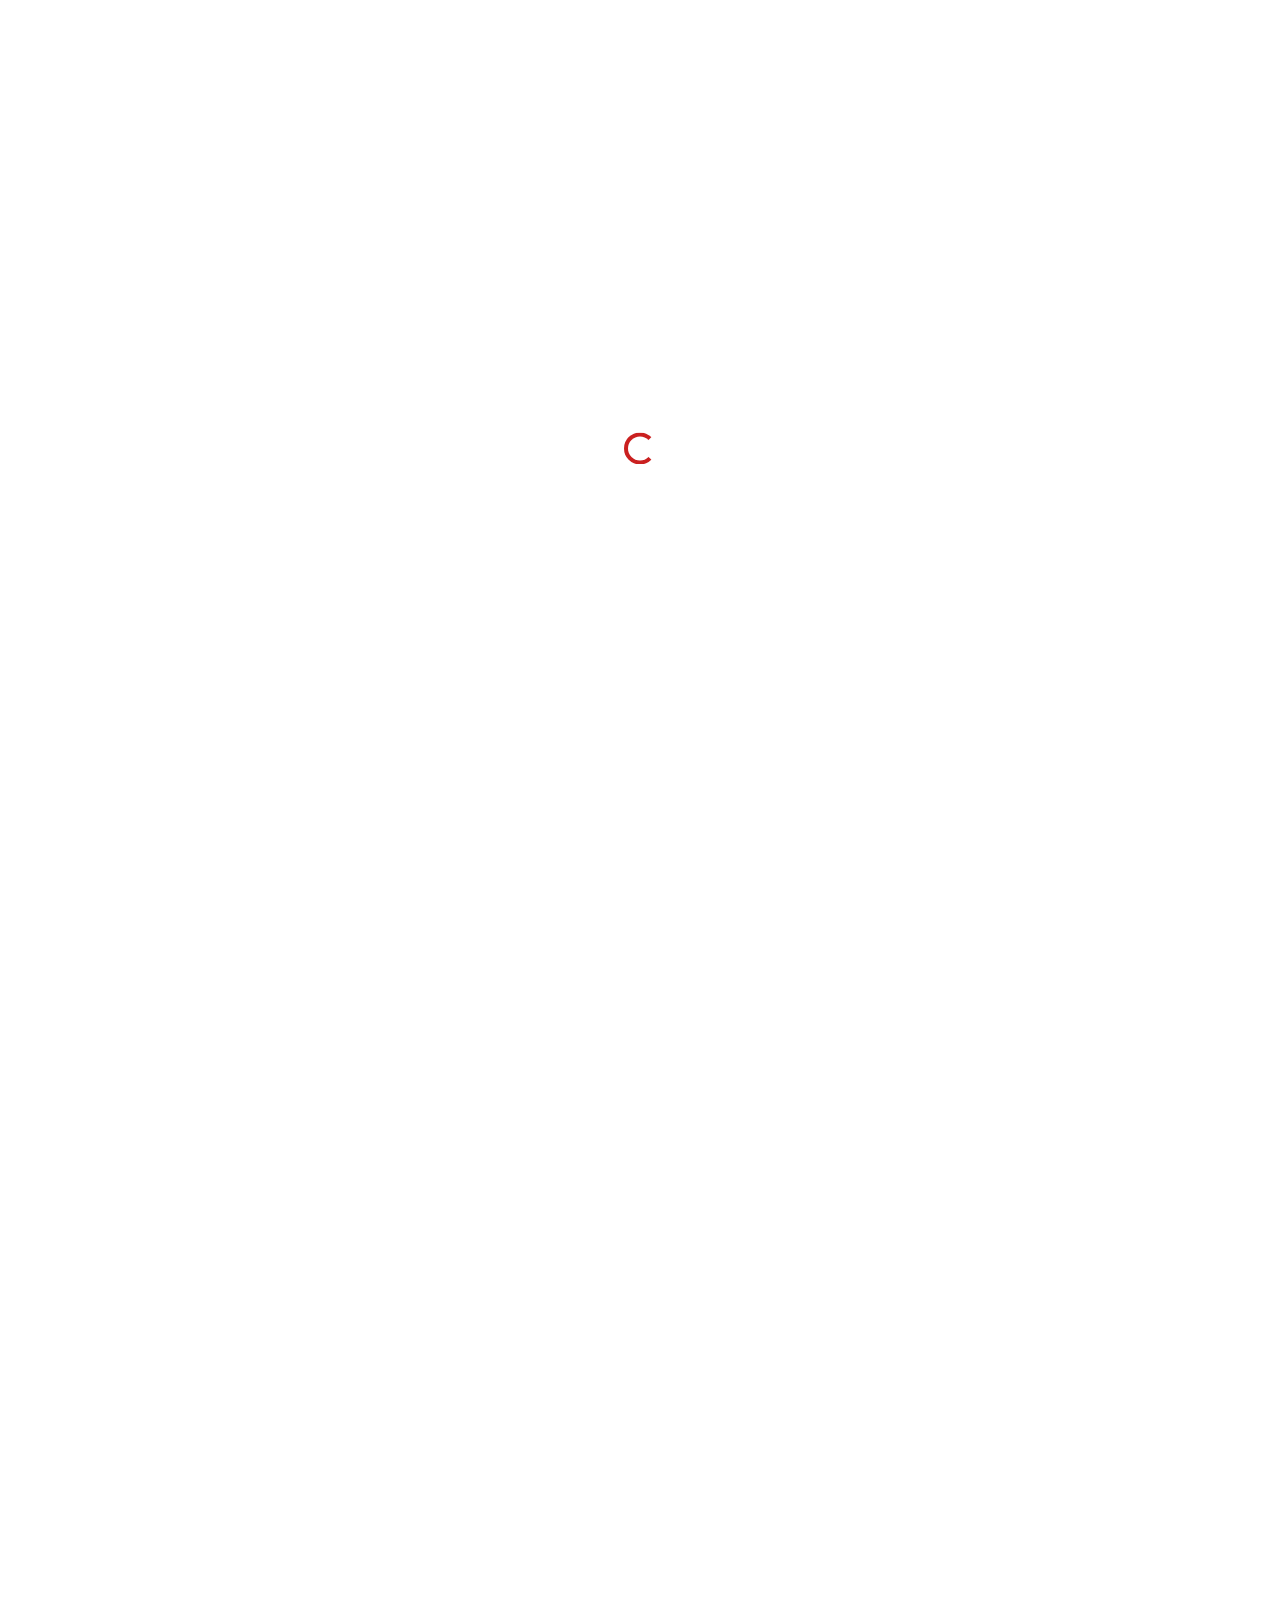
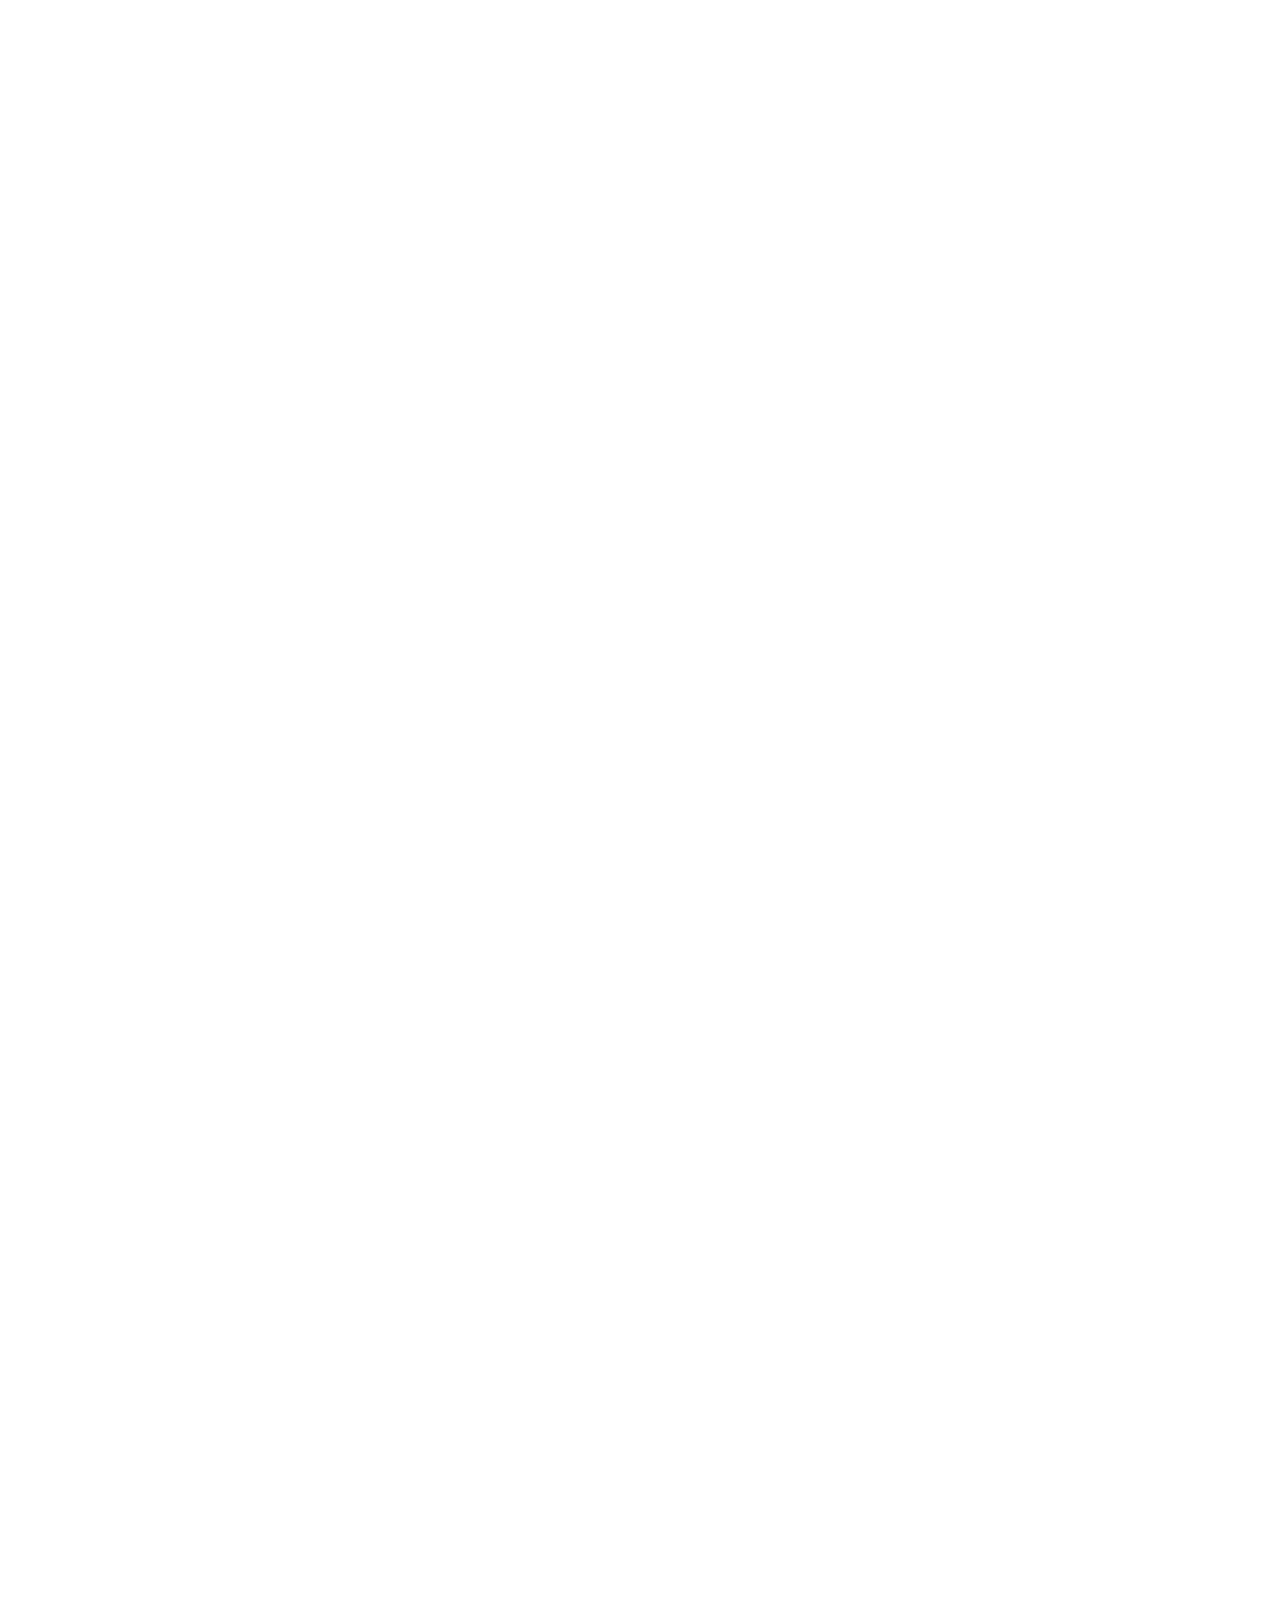
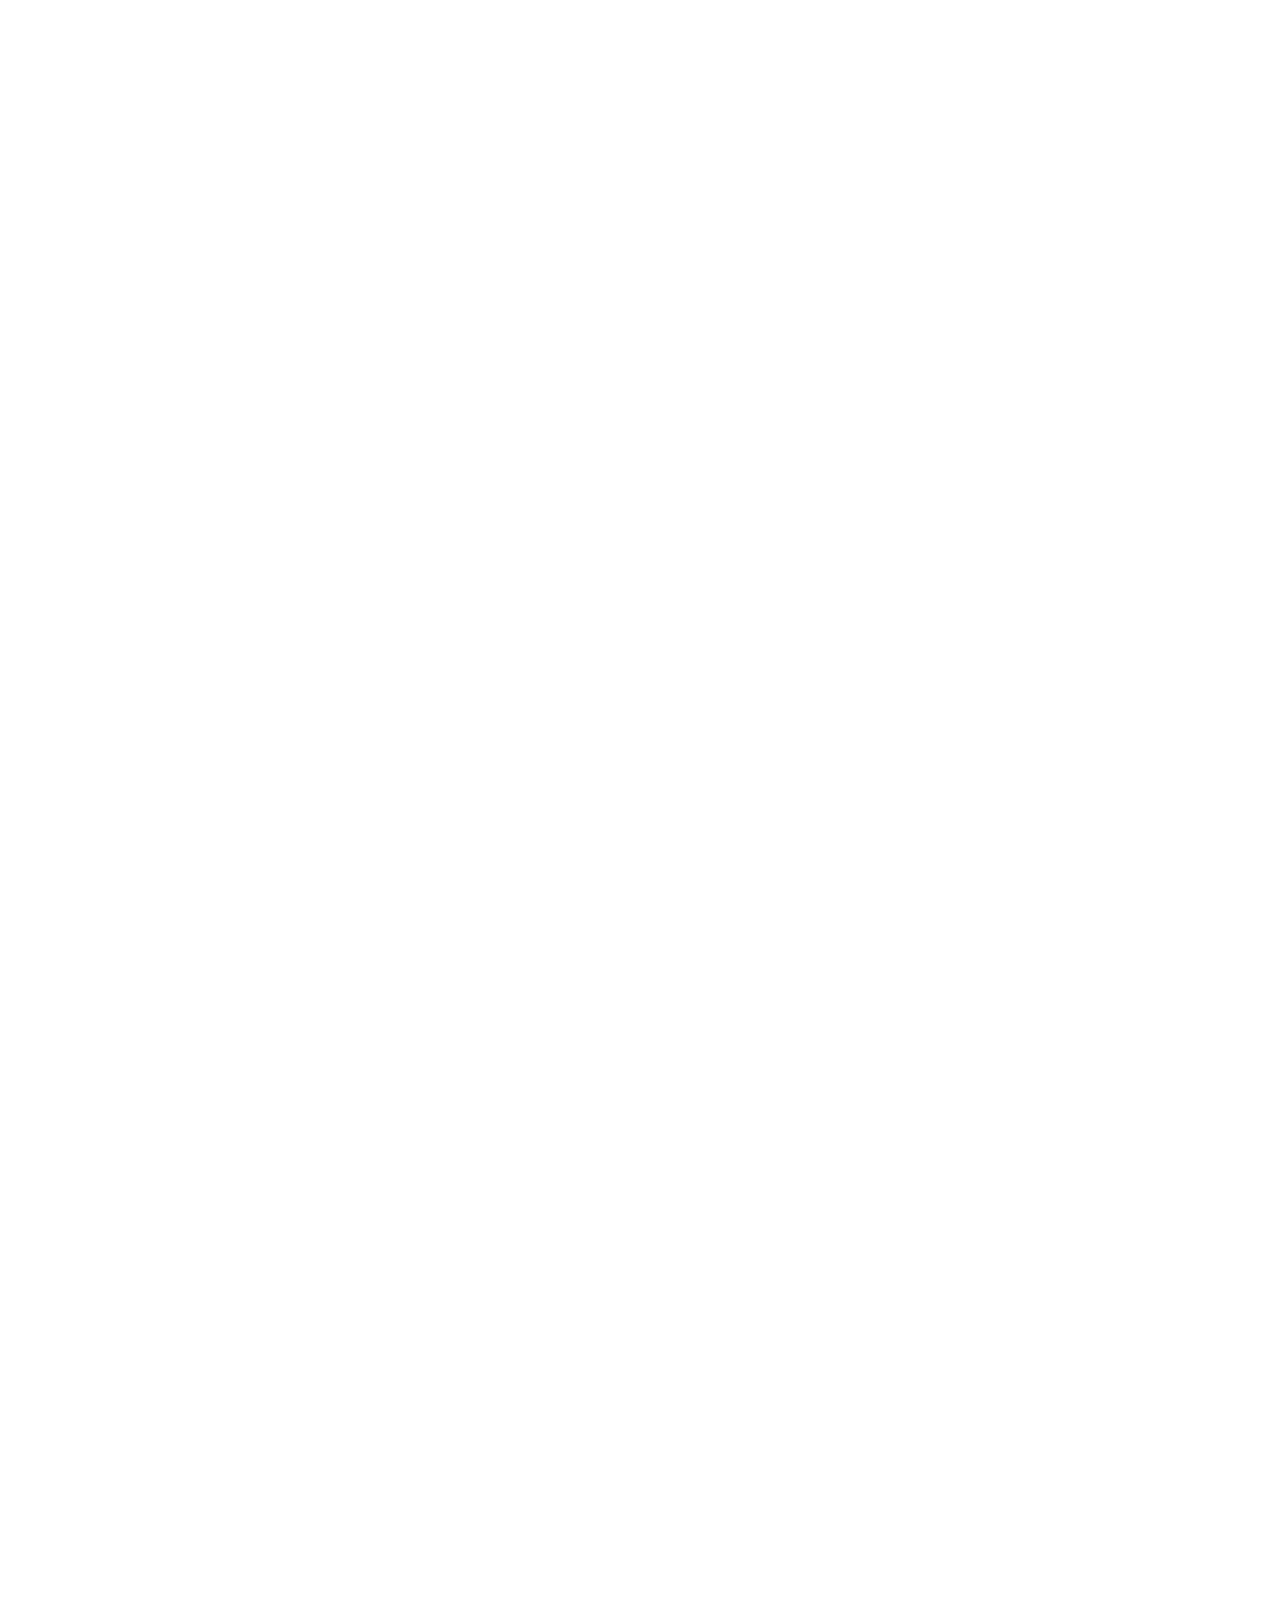
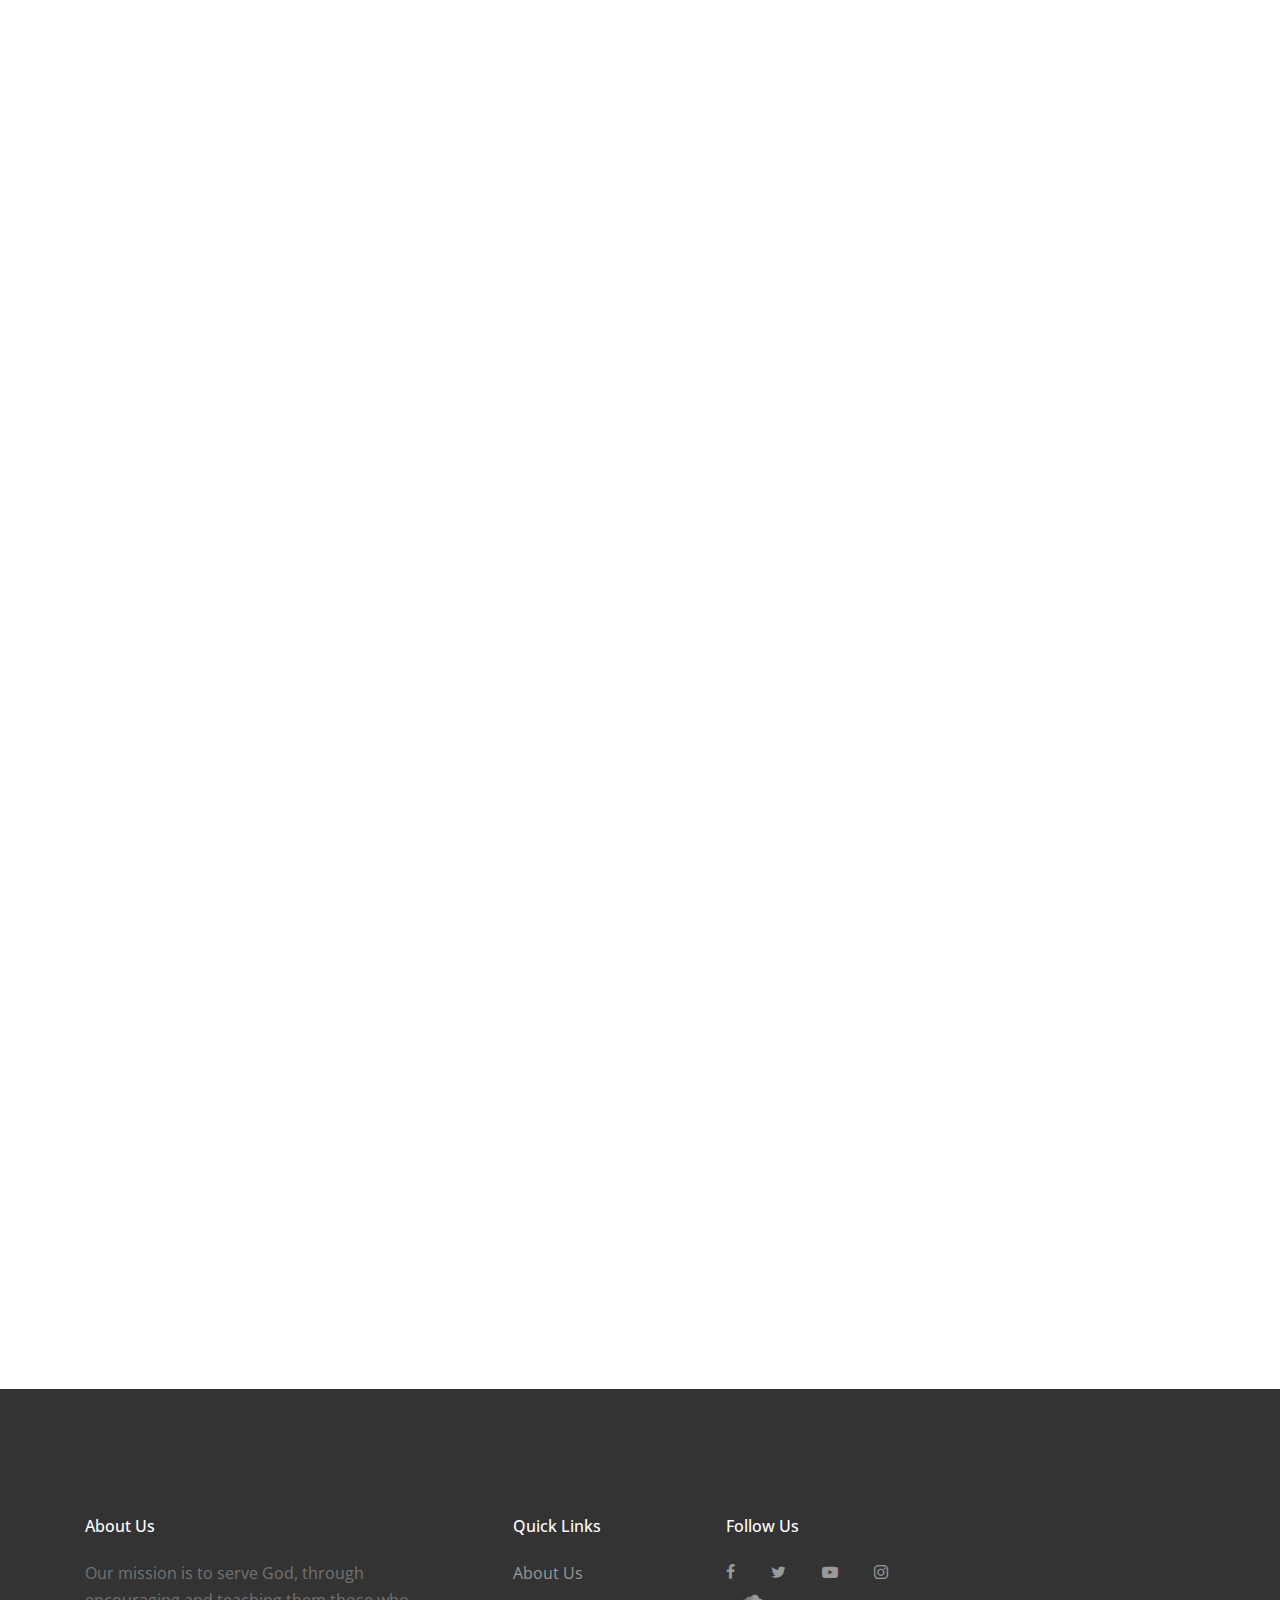
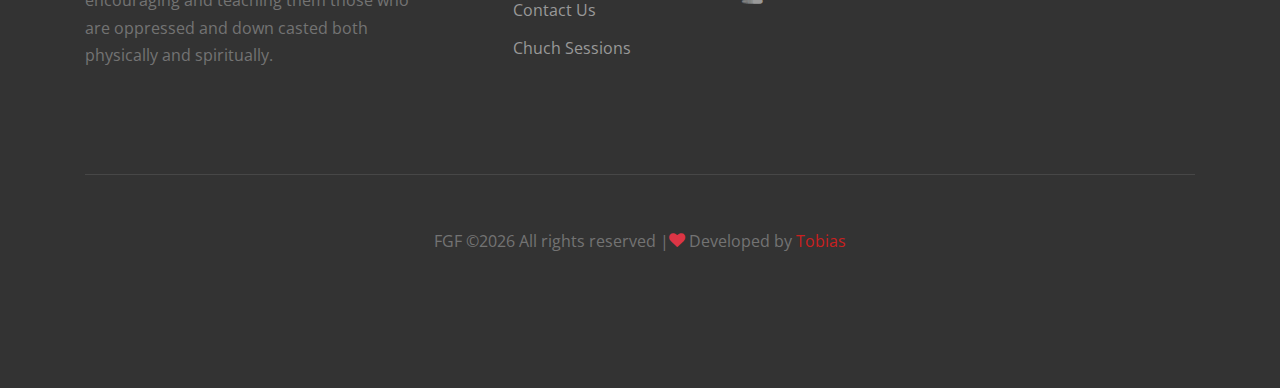
==== index.html @ 848f2c40 "Vow Background Image edit" ====
<!-- Tobias: Don't Touch My Code  -->
<!-- Tobias: Don't Touch My Code  -->

<!-- Tobias: Don't Touch My Code  -->

<!-- Tobias: Don't Touch My Code  -->

<!-- Tobias: Don't Touch My Code  -->

<!-- Tobias: Don't Touch My Code  -->

<!-- Tobias: Don't Touch My Code  -->

<!-- Tobias: Don't Touch My Code  -->

<!-- Tobias: Don't Touch My Code  -->

<!-- Tobias: Don't Touch My Code  -->

<!-- Tobias: Don't Touch My Code  -->

<!-- Tobias: Don't Touch My Code  -->

<!-- Tobias: Don't Touch My Code  -->

<!-- Tobias: Don't Touch My Code  -->

<!-- Tobias: Don't Touch My Code  -->

<!-- Tobias: Don't Touch My Code  -->

<!-- Tobias: Don't Touch My Code  -->

<!-- Tobias: Don't Touch My Code  -->

<!-- Tobias: Don't Touch My Code  -->

<!-- Tobias: Don't Touch My Code  -->

<!-- Tobias: Don't Touch My Code  -->

<!-- Tobias: Don't Touch My Code  -->

<!-- Tobias: Don't Touch My Code  -->





<!doctype html>
<html lang="en">

<head>
  <title>FGF|| We are an inclusive church committed to Christ and His word. We are dedicated to
    Restoring the ancient Landmarks, Lifting up a standard and raising kingdom builders. Our church is not
    just a house of worship. At its core are the members and believers that come together to practice God's
    word, celebrate His love and extend His gifts to all.
  </title>

  <meta charset="utf-8">
  <meta name="viewport" content="width=device-width, initial-scale=1, shrink-to-fit=no">
  <link href="https://fonts.googleapis.com/css?family=Open+Sans:300,400,700" rel="stylesheet">
  <link rel="stylesheet" href="fonts/icomoon/style.css">
  <link rel="stylesheet" href="css/bootstrap.min.css">
  <link rel="stylesheet" href="css/jquery-ui.css">
  <link rel="stylesheet" href="css/owl.carousel.min.css">
  <link rel="stylesheet" href="css/owl.theme.default.min.css">
  <link rel="stylesheet" href="css/owl.theme.default.min.css">
  <link rel="stylesheet" href="css/jquery.fancybox.min.css">
  <link rel="stylesheet" href="css/bootstrap-datepicker.css">
  <link rel="stylesheet" href="fonts/flaticon/font/flaticon.css">
  <link rel="stylesheet" href="css/aos.css">
  <link rel="stylesheet" href="css/style.css">
  <link rel="shortcut icon" href="images/logo2.png" type="image/x-icon">
</head>

<body data-spy="scroll" data-target=".site-navbar-target" data-offset="300">


  <div id="overlayer"></div>
  <div class="loader">
    <div class="spinner-border text-primary" role="status">
      <span class="sr-only">Loading...</span>
    </div>
  </div>


  <div class="site-wrap">

    <div class="site-mobile-menu site-navbar-target">
      <div class="site-mobile-menu-header">
        <div class="site-mobile-menu-close mt-3">
          <span class="icon-close2 js-menu-toggle"></span>
        </div>
      </div>
      <div class="site-mobile-menu-body"></div>
    </div>


    <header class="site-navbar py-4 js-sticky-header site-navbar-target" role="banner">

      <div class="container">
        <div class="row align-items-center">

          <div class="col-6 col-xl-2">
            <a href="#"> <img src="images/logo2.png" class="mb-0 site-logo"><a href="index.html" class="h2 mb-0"><span
                  class="text-primary"></span> </a>
              </img>
            </a>
          </div>

          <div class="col-12 col-md-10 d-none d-xl-block">
            <nav class="site-navigation position-relative text-right" role="navigation">

              <ul class="site-menu main-menu js-clone-nav mr-auto d-none d-lg-block">
                <li><a href="#home-section" class="nav-link">Home</a></li>

                <li id="live"><a href="#live-section" class="nav-link">LIVE</a></li>
                <li><a href="#about-section" class="nav-link">About</a></li>
                <li><a href="#vision-section" class="nav-link">Vision</a></li>

                <li><a href="#give-section" class="nav-link">Give</a></li>
                <!-- <li><a href="#testimonials-section" class="nav-link">Testimonials</a></li> -->
                <li><a href="#services-section" class="nav-link">Join Us</a></li>
                <li class="has-children">
                  <a href="" class="nav-link">More</a>
                  <ul class="dropdown">
                    <li><a href="#contact-section" class="nav-link">Contact Us</a></li>
                    <li><a href="index.html#testimonials-section" class="nav-link">Testimonies</a></li>
                    <li><a href="gallery.html" class="nav-link">Gallery</a></li>
                    <li><a href="vow.html" class="nav-link"> FGF Vow</a></li>
                    <li><a href="leadership.html" class="nav-link"> Leadership</a></li>

                    <!-- <li class="has-children">
                      <a href="#">More Links</a>
                      <ul class="dropdown">
                        <li><a href="#">Menu One</a></li>
                        <li><a href="#">Menu Two</a></li>
                        <li><a href="#">Menu Three</a></li>
                      </ul>
                    </li> -->
                  </ul>
                </li>
              </ul>
            </nav>
          </div>
          <div class="col-6 d-inline-block d-xl-none ml-md-0 py-3" style="position: relative; top: 3px;"><a href="#"
              class="site-menu-toggle js-menu-toggle float-right"><span class="icon-menu h3"></span></a></div>

        </div>
      </div>

    </header>

    <div class="site-blocks-cover overlay" style="background-image: url(images/wallpaper.jpg);" data-aos="fade"
      id="home-section">

      <div class="container">
        <div class="row align-items-center justify-content-center">


          <div class="col-md-8 mt-lg-5 text-center">
            <h1 class="text-uppercase" data-aos="fade-up">Welcome</h1>
            <p class="mb-5 desc" data-aos="fade-up" data-aos-delay="100">to Friends of God fellowship</p>
            <p class="mb-5 desc" data-aos="fade-up" data-aos-delay="100">Restoring the ancient Landmark</p>
            <div data-aos="fade-up" data-aos-delay="100">
              <a href="#contact-section" class="btn smoothscroll btn-primary mr-2 mb-2">Get In Touch</a>
            </div>
          </div>

        </div>
      </div>

      <a href="#live-section" class="mouse smoothscroll">
        <span class="mouse-icon">
          <span class="mouse-wheel"></span>
        </span>
      </a>
    </div>

    <div class="site-section cta-big-image" id="live-section">
      <div class="container">
        <div class="row mb-5">
          <div class="col-12 text-center" data-aos="fade">
            <h2 class="section-title mb-3">We are Live</h2>

          </div>
        </div>
        <div class="row">
          <div class="col-lg-6 mb-5" data-aos="fade-up" data-aos-delay="">
            <!-- <figure class="circle-bg"> -->
            <div style="max-width: 100%; overflow: hidden">


              <iframe
                src="https://www.facebook.com/plugins/video.php?height=314&href=https%3A%2F%2Fwww.facebook.com%2FFriendsOfGodFellowship%2Fvideos%2F1771638036613423%2F&show_text=true&width=560&t=0"
                width="100%" height="420px" style="border:8px solid red; overflow:hidden" scrolling="yes"
                frameborder="0" allowfullscreen="true" allow="autoplay; clipboard-write;  picture-in-picture; web-share"
                allowFullScreen="true">
              </iframe>











              <!-- <iframe id="facebook-live-video" width="560" height="315" frameborder="0" allowfullscreen></iframe> -->

            </div>
            <!-- </figure> -->
          </div>
          <div class="col-lg-5 ml-auto" data-aos="fade-up" data-aos-delay="100">
            <div class="mb-4">
              <h3 class="h3 mb-4 text-black">Join us live today </h3>
              <p class="jug">Embark on a captivating and awe-inspiring spiritual journey as you participate in a live
                event that will transport you to a world of excitement and wonder. This unique experience will allow you
                to witness every moment and detail as God's divine plan unfolds before your eyes in real-time. Feel the
                exhilaration, anticipation, and vibrant energy as you fully immerse yourself in our mesmerizing live
                Church Service. Join us in celebrating Father's Day on June 18th, 2023, as we stream the service live
                from the FGF Headquarters in Obanikoro, Lagos. Don't hesitate to seize this incredible opportunity and
                embark on a deeply meaningful and transformative spiritual encounter.

              </p>
            </div>
          </div>
        </div>
      </div>
    </div>

    <div class="site-section cta-big-image" id="about-section">
      <div class="container">
        <div class="row mb-5">
          <div class="col-12 text-center" data-aos="fade">
            <h2 class="section-title mb-3">About Us</h2>
          </div>
        </div>
        <div class="row">
          <div class="col-lg-6 mb-5" data-aos="fade-up" data-aos-delay="">
            <!-- <figure class="circle-bg"> -->
            <img src="images/102.jpg" alt="Image" class="img-fluid">
            <!-- </figure> -->
          </div>
          <div class="col-lg-5 ml-auto" data-aos="fade-up" data-aos-delay="100">
            <div class="mb-4">
              <h3 class="h3 mb-4 text-black">About the Church </h3>
              <p class="jug">The Friends of God fellowship warmly welcomes worshippers from diverse ages and
                backgrounds. Together, we join in heartfelt worship, strengthening our bond with God, deepening our
                understanding of Christ's teachings, and nurturing a flourishing faith. With devoted leaders, dedicated
                members, and passionate volunteers, we wholeheartedly embrace the teachings of Jesus Christ, united in
                our mission to share His transformative message. Reach out to us today and discover how you can become
                an integral part of the vibrant and compassionate community that is the Friends of God fellowship.
                <span>
                  <a href="about.html"><button class="more">
                      Read More
                    </button>
                  </a></span>

              </p>
            </div>
          </div>
        </div>
      </div>
    </div>

    <div class="site-section cta-big-image" id="vision-section">
      <div class="container">
        <div class="row mb-5">
          <div class="col-12 text-center" data-aos="fade">
            <h2 class="section-title mb-3">Our Vision</h2>
          </div>
        </div>
        <div class="row">
          <div class="col-lg-5 ml-auto" data-aos="fade-up" data-aos-delay="100">
            <div class="mb-4">
              <h3 class="h3 mb-4 text-black">VISION</h3>
              <p class="jug">Friends of God fellowship is an inclusive church committed to Christ and His word. We are
                dedicated to
                Restoring the ancient Landmarks, Lifting up a standard and raising kingdom builders. Our church is not
                just a house of worship. At its core are the members and believers that come together to practice God’s
                word, celebrate His love and extend His gifts to all. </p>
            </div>
          </div>
          <div class="col-lg-6 mb-5" data-aos="fade-up" data-aos-delay="">
            <!-- <figure class="circle-bg"> -->
            <img src="images/103.jpg" alt="Image" class="img-fluid">
            <!-- </figure> -->
          </div>
        </div>
      </div>
    </div>

    <section class="site-section cta-big-image" id="give-section">
      <div class="container">
        <div class="row mb-5">
          <div class="col-12 text-center" data-aos="fade">
            <h2 class="section-title mb-3">Support Us</h2>
          </div>
        </div>
        <div class="row">
          <div class="col-lg-6 mb-5" data-aos="fade-up" data-aos-delay="">
            <!-- <figure class="circle-bg"> -->
            <img src="images/give.jpg" alt="Image" class="img-fluid">
            <!-- </figure> -->
          </div>
          <div class="col-lg-5 ml-auto" data-aos="fade-up" data-aos-delay="100">
            <marquee behavior="scroll" direction="left">2 Corinthians 9:6-8 Remember this: Whoever sows
              sparingly will also reap
              sparingly, and whoever sows generously will also reap generously. Each of you should give what
              you have decided in your heart to give, not reluctantly or under compulsion, for God loves a
              cheerful giver.</strong></marquee>
            </marquee>
            <div class="mb-4">
              <h4 class="h3 mb-4 text-black">Give</h4>
              <p class="jug">Friends of God fellowship is a generous community. Please give as much as you are able to
                help us with our mission of transforming lives in Lagos and beyond. You can
                easily donate
                online or contribute during each of our services. “The world of the generous gets larger and
                larger; the world of the stingy gets smaller and smaller” (Proverbs 11:24). Thank you for
                your faithful support.</p>
              <strong class="account">2452022943 <br> EcoBank <br> Friends of God Fellowship</strong>


            </div>
          </div>
        </div>
      </div>
    </section>


    <section class="site-section">
      <div class="container">

        <div class="row mb-5 justify-content-center">
          <div class="col-md-7 text-center">
            <h2 class="section-title mb-3" data-aos="fade-up" data-aos-delay="">Church shots</h2>
            <p class="lead" data-aos="fade-up" data-aos-delay="100">This are some pictures of Activities in
              our church
            </p>
          </div>
        </div>

        <div class="row">
          <div class="col-lg-6 mb-5" data-aos="fade-up" data-aos-delay="">

            <div class="owl-carousel slide-one-item-alt">
              <img src="images/100.jpg" alt="Image" class="img-fluid">
              <img src="images/78.jpeg" alt="Image" class="img-fluid">
              <!-- <img src="images/79.jpeg" alt="Image" class="img-fluid"> -->
              <img src="images/80.jpeg" alt="Image" class="img-fluid">
              <img src="images/77.jpeg" alt="Image" class="img-fluid">
              <img src="images/81.jpeg" alt="Image" class="img-fluid">
              <img src="images/82.jpeg" alt="Image" class="img-fluid">
              <img src="images/83.jpeg" alt="Image" class="img-fluid">
              <img src="images/84.jpeg" alt="Image" class="img-fluid">
              <img src="images/85.jpeg" alt="Image" class="img-fluid">
              <img src="images/86.jpeg" alt="Image" class="img-fluid">
              <img src="images/90.jpeg" alt="Image" class="img-fluid">
              <img src="images/91.jpeg" alt="Image" class="img-fluid">
              <img src="images/92.jpeg" alt="Image" class="img-fluid">
              <img src="images/93.jpeg" alt="Image" class="img-fluid">
              <img src="images/94.jpeg" alt="Image" class="img-fluid">
              <!-- <img src="images/95.jpeg" alt="Image" class="img-fluid"> -->
              <!-- <img src="images/20.jpg" alt="Image" class="img-fluid"> -->
              <img src="images/21.jpg" alt="Image" class="img-fluid">


            </div>
            <div class="custom-direction">
              <a href="#" class="custom-prev"><span><span class="icon-keyboard_backspace"></span></span></a><a href="#"
                class="custom-next"><span><span class="icon-keyboard_backspace"></span></span></a>
            </div>

          </div>
          <div class="col-lg-5 ml-auto" data-aos="fade-up" data-aos-delay="100">

            <div class="owl-carousel slide-one-item-alt-text">
              <div>
                <h2 class="section-title mb-3">Friends Of God Fellowship </h2>
                <p>Restoring the Ancient Landmarks</p>

                <!-- <p><a href="#" class="btn btn-primary mr-2 mb-2">Learn More</a></p> -->
              </div>
              <div>
                <h2 class="section-title mb-3">Friends Of God Fellowship </h2>
                <p>Restoring the Ancient Landmarks</p>

                <!-- <p><a href="#" class="btn btn-primary mr-2 mb-2">Learn More</a></p> -->
              </div>
              <div>
                <h2 class="section-title mb-3">Friends Of God Fellowship </h2>
                <p>Restoring the Ancient Landmarks</p>

                <!-- <p><a href="#" class="btn btn-primary mr-2 mb-2">Learn More</a></p> -->
              </div>
              <div>
                <h2 class="section-title mb-3">Friends Of God Fellowship</h2>
                <p>Restoring the Ancient Landmarks</p>

                <!-- <p><a href="#" class="btn btn-primary mr-2 mb-2">Learn More</a></p> -->
              </div>
            </div>

          </div>
        </div>
      </div>
    </section>

    <section class="site-section" id="services-section">
      <div class="container">
        <div class="row mb-5">

          <div class="col-lg-5 ml-auto mb-5 order-1 order-lg-2" data-aos="fade" data-aos="fade-up" data-aos-delay="">
            <img src="images/84.jpeg" alt="Image" class="img-fluid rounded">
          </div>
          <div class="col-lg-6 order-2 order-lg-1" data-aos="fade">

            <div class="row">

              <div class="col-md-12 mb-md-5 mb-0 col-lg-6" data-aos="fade-up" data-aos-delay=""
                style="margin-bottom: 30px i !important;">
                <div class="unit-4">
                  <!-- <div class="unit-4-icon mr-4 mb-3"><span class="text-primary flaticon-head"></span></div> -->
                  <div>
                    <h3>Church Sessions</h3>
                    <h5>Sundays</h5>
                    <p>08:00am - 09:00am (Workers Meeting/ Foundation class) </p>
                    <!-- <p>09:00 am – 09:20am (Praise and Worship) </p>
                    <p>09:20 am - 10:00am (Sunday School) </p> -->
                    <p>09:00am - 11:00am (Main Service)</p>
                    <!-- <p class="mb-0"><a href="#">Learn More</a></p> -->
                    <h5>Wednesdays</h5>
                    <p>06:00pm - 07:30pm (Weekly Services) </p>
                    <h5>Fridays </h5>
                    <p>11:00pm - 02:00am (Bi-mohtly vigil) </p>
                  </div>
                </div>
              </div>
              <!-- <div class="col-md-12 mb-md-5 mb-0 col-lg-6" data-aos="fade-up" data-aos-delay="100">
                <div class="unit-4">
                  <div class="unit-4-icon mr-4 mb-3"></div>
                  <div>
                    <h3>Leadership</h3>
                    <p>1. Pastor Kola Ayeye -Head Pastor - <a href="tel:+234 8022230164">+234 8022230164 </a> </p>
                    <p>2. Pastor Kemi Ayeye -Pastoral Assistant -<a href="tel:+2348035251417"> +234 8035251417</a></p>
                    <p>3. Pastor Joshua Tobi -Pastoral Assistant - <a href="tel:+2347068933702">+234 7068933702 </a></p>
                    <p>4. Pastor Sebastin Ugwuadu -Pastoral Assistant - <a
                        href="tel:+2349023709542 ">+234 9023709542</a></p>
                    <p>5. Pastor Emeka Ogbonna -Pastoral Assitant - <a href="tel:+2348027757506">+234 8027757506</a>
                    </p>
                    <p>6. Pastor Dotun Adesote -Pastoral Assistant -<a href="tel: +2348038355217">+234 8038355217</a>
                    </p>
                    <p class="mb-0"><a href="#">Learn More</a></p>
                  </div>
                </div>
              </div> -->
            </div>
          </div>

        </div>
      </div>
    </section>

    <section class="site-section testimonial-wrap" id="testimonials-section" data-aos="fade">
      <div class="container">
        <div class="row mb-5">
          <div class="col-12 text-center">
            <h2 class="section-title mb-3">Testimonials</h2>
          </div>
        </div>
      </div>
      <div class="slide-one-item home-slider owl-carousel">
        <div>
          <div class="testimonial">

            <blockquote class="mb-5">
              <p>I am grateful and give glory to God for saving my newborn baby from the clutches of death. Initially,
                my baby encountered breathing difficulties, prompting us to rush to the hospital. However, we were
                referred to another hospital, and upon arrival, our baby was pronounced dead. Nevertheless, through the
                administration of oxygen and the fervent prayers of pastor Kola, our baby was miraculously revived.</p>
            </blockquote>

            <figure class="mb-4 d-flex align-items-center justify-content-center">
              <div><img src="images/okon.jpg" alt="Image" class="w-50 img-fluid mb-3"></div>
              <h4>Brother Chucks Okonkwo</h4>
            </figure>
          </div>
        </div>
        <div>
          <div class="testimonial">

            <blockquote class="mb-5">
              <p>I would like to express my gratitude to God for blessing the children in Fgf with righteous and godly
                hearts. They exemplify a deep reverence for God and radiate His love. Additionally, I am immensely
                thankful to God for safeguarding both me and my family from perilous situations that brought us close to
                the brink of death.</p>
            </blockquote>
            <figure class="mb-4 d-flex align-items-center justify-content-center">
              <div><img src="images/Ruth.jpg" alt="Image" class="w-50 img-fluid mb-3"></div>
              <h4>Sister Ruth Ogan </h4>
            </figure>

          </div>
        </div>
        <!-- 
        <div>
          <div class="testimonial">

            <blockquote class="mb-5">
              <p>I am grateful and give glory to God for saving my newborn baby from the clutches of death. Initially,
                my baby encountered breathing difficulties, prompting us to rush to the hospital. However, we were
                referred to another hospital, and upon arrival, our baby was pronounced dead. Nevertheless, through the
                administration of oxygen and the fervent prayers of pastor Kola, our baby was miraculously revived.</p>
            </blockquote>
            <figure class="mb-4 d-flex align-items-center justify-content-center">
              <div><img src="images/person_4.jpg" alt="Image" class="w-50 img-fluid mb-3"></div>
              <p>Brother Chucks Nwosu</p>
            </figure>


          </div>
        </div> -->

        <div>
          <div class="testimonial">

            <blockquote class="mb-5">
              <p>After choir practice, my son choked on a groundnut at home. Despite my efforts to help him, his
                breathing worsened, prompting a trip to the hospital. The doctor discovered the nut had lodged in his
                respiratory system, not his digestive system. We were referred to another hospital, where, with the
                support of church members, we obtained an X-ray. Following a successful surgery, my son now stands
                before
                us, healthy and filled with joy, all by God's grace.</p>
            </blockquote>
            <figure class="mb-4 d-flex align-items-center justify-content-center">
              <div><img src="images/7.jpg" alt="Image" class="w-50 img-fluid mb-3"></div>
              <h4>Sister Yewande James </h4>
            </figure>

          </div>
        </div>
        <div>
          <div class="testimonial">

            <blockquote class="mb-5">
              <p>I am deeply grateful to God for carrying me through the painful journey of losing and burying my
                beloved parents. His unwavering presence and comforting embrace have provided indescribable solace and
                strength. I humbly acknowledge His grace as my rock, refuge, and source of hope during this
                heartbreaking season of bidding farewell to those who held my heart. May His divine love continue to
                surround me as I heal and cherish the beautiful memories of my dear parents.
              </p>
            </blockquote>
            <figure class="mb-4 d-flex align-items-center justify-content-center">
              <div><img src="images/ezzy.jpg" alt="Image" class="w-50 img-fluid mb-3"></div>
              <h4>Brother Ezekiel Oluwaniyi </h4>
            </figure>

          </div>
        </div>
        <!-- <div>
          <div class="testimonial">

            <blockquote class="mb-5">
              <p>&ldquo;Lorem ipsum dolor sit amet consectetur adipisicing elit. Consectetur unde reprehenderit aperiam
                quaerat fugiat repudiandae explicabo animi minima fuga beatae illum eligendi incidunt consequatur. Amet
                dolores excepturi earum unde iusto.&rdquo;</p>
            </blockquote>
            <figure class="mb-4 d-flex align-items-center justify-content-center">
              <div><img src="images/logo2.png" alt="Image" class="w-50 img-fluid mb-3"></div>
              <h4>Anonymous</h4>
            </figure>

          </div>
        </div> -->


      </div>
    </section>


    <section class="site-section bg-light" id="contact-section" data-aos="fade">
      <div class="container">
        <div class="row mb-5">
          <div class="col-12 text-center">
            <h2 class="section-title mb-3">Contact Us</h2>
          </div>
        </div>
        <div class="row mb-5">



          <div class="col-md-4 text-center">
            <p class="mb-4">
              <span class="icon-room d-block h4 text-primary"></span>
              <a
                href="https://www.google.com/maps/dir//Friends+of+God+Fellowship,+256+Ikorodu+Rd+Service+Ln,+Obanikoro,+Lagos/@6.5706926,3.3601412,12z/data=!4m8!4m7!1m0!1m5!1m1!1s0x103b8d90cfa7dc7d:0x326a835b14f91fa4!2m2!1d3.3674069!2d6.5517475">
                <span>258 Ikorodu Rd Service Ln, Obanikoro 102216, Lagos, Nigeria</span></a>
            </p>
          </div>
          <div class="col-md-4 text-center">
            <p class="mb-4">
              <span class="icon-phone d-block h4 text-primary"></span>
              <a href="tel:+234 7068933702">+234 7068933702</a>
            </p>
          </div>
          <div class="col-md-4 text-center">
            <p class="mb-0">
              <span class="icon-mail_outline d-block h4 text-primary"></span>
              <a href="mailto:fgfofficail@gmail.com">fgfofficail@gmail.com</a>
            </p>
          </div>
        </div>

        <!-- <div class="row">
          <div class="col-md-12 mb-5">



            <form action="#" class="p-5 bg-white">

              <h2 class="h4 text-black mb-5">Contact Form</h2>

              <div class="row form-group">
                <div class="col-md-6 mb-3 mb-md-0">
                  <label class="text-black" for="fname">First Name</label>
                  <input type="text" id="fname" class="form-control">
                </div>
                <div class="col-md-6">
                  <label class="text-black" for="lname">Last Name</label>
                  <input type="text" id="lname" class="form-control">
                </div>
              </div>

              <div class="row form-group">

                <div class="col-md-12">
                  <label class="text-black" for="email">Email</label>
                  <input type="email" id="email" class="form-control">
                </div>
              </div>

              <div class="row form-group">

                <div class="col-md-12">
                  <label class="text-black" for="subject">Subject</label>
                  <input type="subject" id="subject" class="form-control">
                </div>
              </div>

              <div class="row form-group">
                <div class="col-md-12">
                  <label class="text-black" for="message">Message</label>
                  <textarea name="message" id="message" cols="30" rows="7" class="form-control"
                    placeholder="Write your notes or questions here..."></textarea>
                </div>
              </div>

              <div class="row form-group">
                <div class="col-md-12">
                  <input type="submit" value="Send Message" class="btn btn-primary btn-md text-white">
                </div>
              </div>


            </form>
          </div>

        </div> -->
      </div>
    </section>


    <footer class="site-footer">
      <div class="container">
        <div class="row">
          <div class="col-md-9">
            <div class="row">
              <div class="col-md-5">
                <h2 class="footer-heading mb-4">About Us</h2>
                <p>Our mission is to serve God, through encouraging and teaching them those who are
                  oppressed and down
                  casted both physically and spiritually. </p>
              </div>
              <div class="col-md-3 ml-auto">
                <h2 class="footer-heading mb-4">Quick Links</h2>
                <ul class="list-unstyled">
                  <li><a href="#about-section" class="smoothscroll">About Us</a></li>
                  <!-- <li><a href="#vision-s" class="smoothscroll">Testimonials</a></li> -->
                  <li><a href="#contact-section" class="smoothscroll">Contact Us</a></li>
                  <li><a href="#services-section" class="smoothscroll">Chuch Sessions</a></li>
                </ul>
              </div>
              <div class="col-md-3">
                <h2 class="footer-heading mb-4">Follow Us</h2>
                <a href="https://www.facebook.com/FriendsOfGodFellowship/" class="pl-0 pr-3"><span
                    class="icon-facebook"></span></a>
                <a href="https://twitter.com/FgfOfficiall" class="pl-3 pr-3"><span class="icon-twitter"></span></a>
                <a href="https://www.youtube.com/@friendsofgodfellowship7755" class="pl-3 pr-3"><span
                    class="icon-youtube-play"></span></a>
                <a href="https://www.instagram.com/fgfofficiall/" class="pl-3 pr-3"><span
                    class="icon-instagram"></span></a>
                <a href="https://soundcloud.com/fgfofficiall" class="pl-3 pr-3"><span
                    class="icon-soundcloud"></span></a>



                <!-- <a href="#" class="pl-3 pr-3"><span class="icon-linkedin"></span></a> -->

              </div>
            </div>
          </div>



          <!-- <div class="col-md-3">
            <h2 class="footer-heading mb-4">Subscribe Newsletter</h2>
            <form action="#" method="post" class="footer-subscribe">
              <div class="input-group mb-3">
                <input type="text" class="form-control border-secondary text-white bg-transparent"
                  placeholder="Enter Email" aria-label="Enter Email" aria-describedby="button-addon2">
                <div class="input-group-append">
                  <button class="btn btn-primary text-black" type="button" id="button-addon2">Send</button>
                </div>
              </div>
            </form>
          </div> -->
        </div>
        <div class="row pt-5 mt-5 text-center">
          <div class="col-md-12">
            <div class="border-top pt-5">
              <p>
                FGF &copy;<script>
                  document.write(new Date().getFullYear());
                </script> All rights reserved |<i class="icon-heart text-danger" aria-hidden="true"></i> Developed by <a
                  href="https://bit.ly/Alongetobias" target="_blank" style="color: rgb(202,32,32);">Tobias</a>
              </p>

            </div>
          </div>

        </div>
      </div>
    </footer>

  </div> <!-- .site-wrap -->

  <script src="js/jquery-3.3.1.min.js"></script>
  <script src="js/jquery-ui.js"></script>
  <script src="js/popper.min.js"></script>
  <script src="js/bootstrap.min.js"></script>
  <script src="js/owl.carousel.min.js"></script>
  <script src="js/jquery.countdown.min.js"></script>
  <script src="js/jquery.easing.1.3.js"></script>
  <script src="js/aos.js"></script>
  <script src="js/jquery.fancybox.min.js"></script>
  <script src="js/jquery.sticky.js"></script>
  <script src="js/isotope.pkgd.min.js"></script>


  <script src="js/main.js"></script>

</body>

</html>
---- fonts/icomoon/style.css ----
@font-face {
  font-family: 'icomoon';
  src:  url('fonts/icomoon.eot?10si43');
  src:  url('fonts/icomoon.eot?10si43#iefix') format('embedded-opentype'),
    url('fonts/icomoon.ttf?10si43') format('truetype'),
    url('fonts/icomoon.woff?10si43') format('woff'),
    url('fonts/icomoon.svg?10si43#icomoon') format('svg');
  font-weight: normal;
  font-style: normal;
}

[class^="icon-"], [class*=" icon-"] {
  /* use !important to prevent issues with browser extensions that change fonts */
  font-family: 'icomoon' !important;
  speak: none;
  font-style: normal;
  font-weight: normal;
  font-variant: normal;
  text-transform: none;
  line-height: 1;

  /* Better Font Rendering =========== */
  -webkit-font-smoothing: antialiased;
  -moz-osx-font-smoothing: grayscale;
}

.icon-asterisk:before {
  content: "\f069";
}
.icon-plus:before {
  content: "\f067";
}
.icon-question:before {
  content: "\f128";
}
.icon-minus:before {
  content: "\f068";
}
.icon-glass:before {
  content: "\f000";
}
.icon-music:before {
  content: "\f001";
}
.icon-search:before {
  content: "\f002";
}
.icon-envelope-o:before {
  content: "\f003";
}
.icon-heart:before {
  content: "\f004";
}
.icon-star:before {
  content: "\f005";
}
.icon-star-o:before {
  content: "\f006";
}
.icon-user:before {
  content: "\f007";
}
.icon-film:before {
  content: "\f008";
}
.icon-th-large:before {
  content: "\f009";
}
.icon-th:before {
  content: "\f00a";
}
.icon-th-list:before {
  content: "\f00b";
}
.icon-check:before {
  content: "\f00c";
}
.icon-close:before {
  content: "\f00d";
}
.icon-remove:before {
  content: "\f00d";
}
.icon-times:before {
  content: "\f00d";
}
.icon-search-plus:before {
  content: "\f00e";
}
.icon-search-minus:before {
  content: "\f010";
}
.icon-power-off:before {
  content: "\f011";
}
.icon-signal:before {
  content: "\f012";
}
.icon-cog:before {
  content: "\f013";
}
.icon-gear:before {
  content: "\f013";
}
.icon-trash-o:before {
  content: "\f014";
}
.icon-home:before {
  content: "\f015";
}
.icon-file-o:before {
  content: "\f016";
}
.icon-clock-o:before {
  content: "\f017";
}
.icon-road:before {
  content: "\f018";
}
.icon-download:before {
  content: "\f019";
}
.icon-arrow-circle-o-down:before {
  content: "\f01a";
}
.icon-arrow-circle-o-up:before {
  content: "\f01b";
}
.icon-inbox:before {
  content: "\f01c";
}
.icon-play-circle-o:before {
  content: "\f01d";
}
.icon-repeat:before {
  content: "\f01e";
}
.icon-rotate-right:before {
  content: "\f01e";
}
.icon-refresh:before {
  content: "\f021";
}
.icon-list-alt:before {
  content: "\f022";
}
.icon-lock:before {
  content: "\f023";
}
.icon-flag:before {
  content: "\f024";
}
.icon-headphones:before {
  content: "\f025";
}
.icon-volume-off:before {
  content: "\f026";
}
.icon-volume-down:before {
  content: "\f027";
}
.icon-volume-up:before {
  content: "\f028";
}
.icon-qrcode:before {
  content: "\f029";
}
.icon-barcode:before {
  content: "\f02a";
}
.icon-tag:before {
  content: "\f02b";
}
.icon-tags:before {
  content: "\f02c";
}
.icon-book:before {
  content: "\f02d";
}
.icon-bookmark:before {
  content: "\f02e";
}
.icon-print:before {
  content: "\f02f";
}
.icon-camera:before {
  content: "\f030";
}
.icon-font:before {
  content: "\f031";
}
.icon-bold:before {
  content: "\f032";
}
.icon-italic:before {
  content: "\f033";
}
.icon-text-height:before {
  content: "\f034";
}
.icon-text-width:before {
  content: "\f035";
}
.icon-align-left:before {
  content: "\f036";
}
.icon-align-center:before {
  content: "\f037";
}
.icon-align-right:before {
  content: "\f038";
}
.icon-align-justify:before {
  content: "\f039";
}
.icon-list:before {
  content: "\f03a";
}
.icon-dedent:before {
  content: "\f03b";
}
.icon-outdent:before {
  content: "\f03b";
}
.icon-indent:before {
  content: "\f03c";
}
.icon-video-camera:before {
  content: "\f03d";
}
.icon-image:before {
  content: "\f03e";
}
.icon-photo:before {
  content: "\f03e";
}
.icon-picture-o:before {
  content: "\f03e";
}
.icon-pencil:before {
  content: "\f040";
}
.icon-map-marker:before {
  content: "\f041";
}
.icon-adjust:before {
  content: "\f042";
}
.icon-tint:before {
  content: "\f043";
}
.icon-edit:before {
  content: "\f044";
}
.icon-pencil-square-o:before {
  content: "\f044";
}
.icon-share-square-o:before {
  content: "\f045";
}
.icon-check-square-o:before {
  content: "\f046";
}
.icon-arrows:before {
  content: "\f047";
}
.icon-step-backward:before {
  content: "\f048";
}
.icon-fast-backward:before {
  content: "\f049";
}
.icon-backward:before {
  content: "\f04a";
}
.icon-play:before {
  content: "\f04b";
}
.icon-pause:before {
  content: "\f04c";
}
.icon-stop:before {
  content: "\f04d";
}
.icon-forward:before {
  content: "\f04e";
}
.icon-fast-forward:before {
  content: "\f050";
}
.icon-step-forward:before {
  content: "\f051";
}
.icon-eject:before {
  content: "\f052";
}
.icon-chevron-left:before {
  content: "\f053";
}
.icon-chevron-right:before {
  content: "\f054";
}
.icon-plus-circle:before {
  content: "\f055";
}
.icon-minus-circle:before {
  content: "\f056";
}
.icon-times-circle:before {
  content: "\f057";
}
.icon-check-circle:before {
  content: "\f058";
}
.icon-question-circle:before {
  content: "\f059";
}
.icon-info-circle:before {
  content: "\f05a";
}
.icon-crosshairs:before {
  content: "\f05b";
}
.icon-times-circle-o:before {
  content: "\f05c";
}
.icon-check-circle-o:before {
  content: "\f05d";
}
.icon-ban:before {
  content: "\f05e";
}
.icon-arrow-left:before {
  content: "\f060";
}
.icon-arrow-right:before {
  content: "\f061";
}
.icon-arrow-up:before {
  content: "\f062";
}
.icon-arrow-down:before {
  content: "\f063";
}
.icon-mail-forward:before {
  content: "\f064";
}
.icon-share:before {
  content: "\f064";
}
.icon-expand:before {
  content: "\f065";
}
.icon-compress:before {
  content: "\f066";
}
.icon-exclamation-circle:before {
  content: "\f06a";
}
.icon-gift:before {
  content: "\f06b";
}
.icon-leaf:before {
  content: "\f06c";
}
.icon-fire:before {
  content: "\f06d";
}
.icon-eye:before {
  content: "\f06e";
}
.icon-eye-slash:before {
  content: "\f070";
}
.icon-exclamation-triangle:before {
  content: "\f071";
}
.icon-warning:before {
  content: "\f071";
}
.icon-plane:before {
  content: "\f072";
}
.icon-calendar:before {
  content: "\f073";
}
.icon-random:before {
  content: "\f074";
}
.icon-comment:before {
  content: "\f075";
}
.icon-magnet:before {
  content: "\f076";
}
.icon-chevron-up:before {
  content: "\f077";
}
.icon-chevron-down:before {
  content: "\f078";
}
.icon-retweet:before {
  content: "\f079";
}
.icon-shopping-cart:before {
  content: "\f07a";
}
.icon-folder:before {
  content: "\f07b";
}
.icon-folder-open:before {
  content: "\f07c";
}
.icon-arrows-v:before {
  content: "\f07d";
}
.icon-arrows-h:before {
  content: "\f07e";
}
.icon-bar-chart:before {
  content: "\f080";
}
.icon-bar-chart-o:before {
  content: "\f080";
}
.icon-twitter-square:before {
  content: "\f081";
}
.icon-facebook-square:before {
  content: "\f082";
}
.icon-camera-retro:before {
  content: "\f083";
}
.icon-key:before {
  content: "\f084";
}
.icon-cogs:before {
  content: "\f085";
}
.icon-gears:before {
  content: "\f085";
}
.icon-comments:before {
  content: "\f086";
}
.icon-thumbs-o-up:before {
  content: "\f087";
}
.icon-thumbs-o-down:before {
  content: "\f088";
}
.icon-star-half:before {
  content: "\f089";
}
.icon-heart-o:before {
  content: "\f08a";
}
.icon-sign-out:before {
  content: "\f08b";
}
.icon-linkedin-square:before {
  content: "\f08c";
}
.icon-thumb-tack:before {
  content: "\f08d";
}
.icon-external-link:before {
  content: "\f08e";
}
.icon-sign-in:before {
  content: "\f090";
}
.icon-trophy:before {
  content: "\f091";
}
.icon-github-square:before {
  content: "\f092";
}
.icon-upload:before {
  content: "\f093";
}
.icon-lemon-o:before {
  content: "\f094";
}
.icon-phone:before {
  content: "\f095";
}
.icon-square-o:before {
  content: "\f096";
}
.icon-bookmark-o:before {
  content: "\f097";
}
.icon-phone-square:before {
  content: "\f098";
}
.icon-twitter:before {
  content: "\f099";
}
.icon-facebook:before {
  content: "\f09a";
}
.icon-facebook-f:before {
  content: "\f09a";
}
.icon-github:before {
  content: "\f09b";
}
.icon-unlock:before {
  content: "\f09c";
}
.icon-credit-card:before {
  content: "\f09d";
}
.icon-feed:before {
  content: "\f09e";
}
.icon-rss:before {
  content: "\f09e";
}
.icon-hdd-o:before {
  content: "\f0a0";
}
.icon-bullhorn:before {
  content: "\f0a1";
}
.icon-bell-o:before {
  content: "\f0a2";
}
.icon-certificate:before {
  content: "\f0a3";
}
.icon-hand-o-right:before {
  content: "\f0a4";
}
.icon-hand-o-left:before {
  content: "\f0a5";
}
.icon-hand-o-up:before {
  content: "\f0a6";
}
.icon-hand-o-down:before {
  content: "\f0a7";
}
.icon-arrow-circle-left:before {
  content: "\f0a8";
}
.icon-arrow-circle-right:before {
  content: "\f0a9";
}
.icon-arrow-circle-up:before {
  content: "\f0aa";
}
.icon-arrow-circle-down:before {
  content: "\f0ab";
}
.icon-globe:before {
  content: "\f0ac";
}
.icon-wrench:before {
  content: "\f0ad";
}
.icon-tasks:before {
  content: "\f0ae";
}
.icon-filter:before {
  content: "\f0b0";
}
.icon-briefcase:before {
  content: "\f0b1";
}
.icon-arrows-alt:before {
  content: "\f0b2";
}
.icon-group:before {
  content: "\f0c0";
}
.icon-users:before {
  content: "\f0c0";
}
.icon-chain:before {
  content: "\f0c1";
}
.icon-link:before {
  content: "\f0c1";
}
.icon-cloud:before {
  content: "\f0c2";
}
.icon-flask:before {
  content: "\f0c3";
}
.icon-cut:before {
  content: "\f0c4";
}
.icon-scissors:before {
  content: "\f0c4";
}
.icon-copy:before {
  content: "\f0c5";
}
.icon-files-o:before {
  content: "\f0c5";
}
.icon-paperclip:before {
  content: "\f0c6";
}
.icon-floppy-o:before {
  content: "\f0c7";
}
.icon-save:before {
  content: "\f0c7";
}
.icon-square:before {
  content: "\f0c8";
}
.icon-bars:before {
  content: "\f0c9";
}
.icon-navicon:before {
  content: "\f0c9";
}
.icon-reorder:before {
  content: "\f0c9";
}
.icon-list-ul:before {
  content: "\f0ca";
}
.icon-list-ol:before {
  content: "\f0cb";
}
.icon-strikethrough:before {
  content: "\f0cc";
}
.icon-underline:before {
  content: "\f0cd";
}
.icon-table:before {
  content: "\f0ce";
}
.icon-magic:before {
  content: "\f0d0";
}
.icon-truck:before {
  content: "\f0d1";
}
.icon-pinterest:before {
  content: "\f0d2";
}
.icon-pinterest-square:before {
  content: "\f0d3";
}
.icon-google-plus-square:before {
  content: "\f0d4";
}
.icon-google-plus:before {
  content: "\f0d5";
}
.icon-money:before {
  content: "\f0d6";
}
.icon-caret-down:before {
  content: "\f0d7";
}
.icon-caret-up:before {
  content: "\f0d8";
}
.icon-caret-left:before {
  content: "\f0d9";
}
.icon-caret-right:before {
  content: "\f0da";
}
.icon-columns:before {
  content: "\f0db";
}
.icon-sort:before {
  content: "\f0dc";
}
.icon-unsorted:before {
  content: "\f0dc";
}
.icon-sort-desc:before {
  content: "\f0dd";
}
.icon-sort-down:before {
  content: "\f0dd";
}
.icon-sort-asc:before {
  content: "\f0de";
}
.icon-sort-up:before {
  content: "\f0de";
}
.icon-envelope:before {
  content: "\f0e0";
}
.icon-linkedin:before {
  content: "\f0e1";
}
.icon-rotate-left:before {
  content: "\f0e2";
}
.icon-undo:before {
  content: "\f0e2";
}
.icon-gavel:before {
  content: "\f0e3";
}
.icon-legal:before {
  content: "\f0e3";
}
.icon-dashboard:before {
  content: "\f0e4";
}
.icon-tachometer:before {
  content: "\f0e4";
}
.icon-comment-o:before {
  content: "\f0e5";
}
.icon-comments-o:before {
  content: "\f0e6";
}
.icon-bolt:before {
  content: "\f0e7";
}
.icon-flash:before {
  content: "\f0e7";
}
.icon-sitemap:before {
  content: "\f0e8";
}
.icon-umbrella:before {
  content: "\f0e9";
}
.icon-clipboard:before {
  content: "\f0ea";
}
.icon-paste:before {
  content: "\f0ea";
}
.icon-lightbulb-o:before {
  content: "\f0eb";
}
.icon-exchange:before {
  content: "\f0ec";
}
.icon-cloud-download:before {
  content: "\f0ed";
}
.icon-cloud-upload:before {
  content: "\f0ee";
}
.icon-user-md:before {
  content: "\f0f0";
}
.icon-stethoscope:before {
  content: "\f0f1";
}
.icon-suitcase:before {
  content: "\f0f2";
}
.icon-bell:before {
  content: "\f0f3";
}
.icon-coffee:before {
  content: "\f0f4";
}
.icon-cutlery:before {
  content: "\f0f5";
}
.icon-file-text-o:before {
  content: "\f0f6";
}
.icon-building-o:before {
  content: "\f0f7";
}
.icon-hospital-o:before {
  content: "\f0f8";
}
.icon-ambulance:before {
  content: "\f0f9";
}
.icon-medkit:before {
  content: "\f0fa";
}
.icon-fighter-jet:before {
  content: "\f0fb";
}
.icon-beer:before {
  content: "\f0fc";
}
.icon-h-square:before {
  content: "\f0fd";
}
.icon-plus-square:before {
  content: "\f0fe";
}
.icon-angle-double-left:before {
  content: "\f100";
}
.icon-angle-double-right:before {
  content: "\f101";
}
.icon-angle-double-up:before {
  content: "\f102";
}
.icon-angle-double-down:before {
  content: "\f103";
}
.icon-angle-left:before {
  content: "\f104";
}
.icon-angle-right:before {
  content: "\f105";
}
.icon-angle-up:before {
  content: "\f106";
}
.icon-angle-down:before {
  content: "\f107";
}
.icon-desktop:before {
  content: "\f108";
}
.icon-laptop:before {
  content: "\f109";
}
.icon-tablet:before {
  content: "\f10a";
}
.icon-mobile:before {
  content: "\f10b";
}
.icon-mobile-phone:before {
  content: "\f10b";
}
.icon-circle-o:before {
  content: "\f10c";
}
.icon-quote-left:before {
  content: "\f10d";
}
.icon-quote-right:before {
  content: "\f10e";
}
.icon-spinner:before {
  content: "\f110";
}
.icon-circle:before {
  content: "\f111";
}
.icon-mail-reply:before {
  content: "\f112";
}
.icon-reply:before {
  content: "\f112";
}
.icon-github-alt:before {
  content: "\f113";
}
.icon-folder-o:before {
  content: "\f114";
}
.icon-folder-open-o:before {
  content: "\f115";
}
.icon-smile-o:before {
  content: "\f118";
}
.icon-frown-o:before {
  content: "\f119";
}
.icon-meh-o:before {
  content: "\f11a";
}
.icon-gamepad:before {
  content: "\f11b";
}
.icon-keyboard-o:before {
  content: "\f11c";
}
.icon-flag-o:before {
  content: "\f11d";
}
.icon-flag-checkered:before {
  content: "\f11e";
}
.icon-terminal:before {
  content: "\f120";
}
.icon-code:before {
  content: "\f121";
}
.icon-mail-reply-all:before {
  content: "\f122";
}
.icon-reply-all:before {
  content: "\f122";
}
.icon-star-half-empty:before {
  content: "\f123";
}
.icon-star-half-full:before {
  content: "\f123";
}
.icon-star-half-o:before {
  content: "\f123";
}
.icon-location-arrow:before {
  content: "\f124";
}
.icon-crop:before {
  content: "\f125";
}
.icon-code-fork:before {
  content: "\f126";
}
.icon-chain-broken:before {
  content: "\f127";
}
.icon-unlink:before {
  content: "\f127";
}
.icon-info:before {
  content: "\f129";
}
.icon-exclamation:before {
  content: "\f12a";
}
.icon-superscript:before {
  content: "\f12b";
}
.icon-subscript:before {
  content: "\f12c";
}
.icon-eraser:before {
  content: "\f12d";
}
.icon-puzzle-piece:before {
  content: "\f12e";
}
.icon-microphone:before {
  content: "\f130";
}
.icon-microphone-slash:before {
  content: "\f131";
}
.icon-shield:before {
  content: "\f132";
}
.icon-calendar-o:before {
  content: "\f133";
}
.icon-fire-extinguisher:before {
  content: "\f134";
}
.icon-rocket:before {
  content: "\f135";
}
.icon-maxcdn:before {
  content: "\f136";
}
.icon-chevron-circle-left:before {
  content: "\f137";
}
.icon-chevron-circle-right:before {
  content: "\f138";
}
.icon-chevron-circle-up:before {
  content: "\f139";
}
.icon-chevron-circle-down:before {
  content: "\f13a";
}
.icon-html5:before {
  content: "\f13b";
}
.icon-css3:before {
  content: "\f13c";
}
.icon-anchor:before {
  content: "\f13d";
}
.icon-unlock-alt:before {
  content: "\f13e";
}
.icon-bullseye:before {
  content: "\f140";
}
.icon-ellipsis-h:before {
  content: "\f141";
}
.icon-ellipsis-v:before {
  content: "\f142";
}
.icon-rss-square:before {
  content: "\f143";
}
.icon-play-circle:before {
  content: "\f144";
}
.icon-ticket:before {
  content: "\f145";
}
.icon-minus-square:before {
  content: "\f146";
}
.icon-minus-square-o:before {
  content: "\f147";
}
.icon-level-up:before {
  content: "\f148";
}
.icon-level-down:before {
  content: "\f149";
}
.icon-check-square:before {
  content: "\f14a";
}
.icon-pencil-square:before {
  content: "\f14b";
}
.icon-external-link-square:before {
  content: "\f14c";
}
.icon-share-square:before {
  content: "\f14d";
}
.icon-compass:before {
  content: "\f14e";
}
.icon-caret-square-o-down:before {
  content: "\f150";
}
.icon-toggle-down:before {
  content: "\f150";
}
.icon-caret-square-o-up:before {
  content: "\f151";
}
.icon-toggle-up:before {
  content: "\f151";
}
.icon-caret-square-o-right:before {
  content: "\f152";
}
.icon-toggle-right:before {
  content: "\f152";
}
.icon-eur:before {
  content: "\f153";
}
.icon-euro:before {
  content: "\f153";
}
.icon-gbp:before {
  content: "\f154";
}
.icon-dollar:before {
  content: "\f155";
}
.icon-usd:before {
  content: "\f155";
}
.icon-inr:before {
  content: "\f156";
}
.icon-rupee:before {
  content: "\f156";
}
.icon-cny:before {
  content: "\f157";
}
.icon-jpy:before {
  content: "\f157";
}
.icon-rmb:before {
  content: "\f157";
}
.icon-yen:before {
  content: "\f157";
}
.icon-rouble:before {
  content: "\f158";
}
.icon-rub:before {
  content: "\f158";
}
.icon-ruble:before {
  content: "\f158";
}
.icon-krw:before {
  content: "\f159";
}
.icon-won:before {
  content: "\f159";
}
.icon-bitcoin:before {
  content: "\f15a";
}
.icon-btc:before {
  content: "\f15a";
}
.icon-file:before {
  content: "\f15b";
}
.icon-file-text:before {
  content: "\f15c";
}
.icon-sort-alpha-asc:before {
  content: "\f15d";
}
.icon-sort-alpha-desc:before {
  content: "\f15e";
}
.icon-sort-amount-asc:before {
  content: "\f160";
}
.icon-sort-amount-desc:before {
  content: "\f161";
}
.icon-sort-numeric-asc:before {
  content: "\f162";
}
.icon-sort-numeric-desc:before {
  content: "\f163";
}
.icon-thumbs-up:before {
  content: "\f164";
}
.icon-thumbs-down:before {
  content: "\f165";
}
.icon-youtube-square:before {
  content: "\f166";
}
.icon-youtube:before {
  content: "\f167";
}
.icon-xing:before {
  content: "\f168";
}
.icon-xing-square:before {
  content: "\f169";
}
.icon-youtube-play:before {
  content: "\f16a";
}
.icon-dropbox:before {
  content: "\f16b";
}
.icon-stack-overflow:before {
  content: "\f16c";
}
.icon-instagram:before {
  content: "\f16d";
}
.icon-flickr:before {
  content: "\f16e";
}
.icon-adn:before {
  content: "\f170";
}
.icon-bitbucket:before {
  content: "\f171";
}
.icon-bitbucket-square:before {
  content: "\f172";
}
.icon-tumblr:before {
  content: "\f173";
}
.icon-tumblr-square:before {
  content: "\f174";
}
.icon-long-arrow-down:before {
  content: "\f175";
}
.icon-long-arrow-up:before {
  content: "\f176";
}
.icon-long-arrow-left:before {
  content: "\f177";
}
.icon-long-arrow-right:before {
  content: "\f178";
}
.icon-apple:before {
  content: "\f179";
}
.icon-windows:before {
  content: "\f17a";
}
.icon-android:before {
  content: "\f17b";
}
.icon-linux:before {
  content: "\f17c";
}
.icon-dribbble:before {
  content: "\f17d";
}
.icon-skype:before {
  content: "\f17e";
}
.icon-foursquare:before {
  content: "\f180";
}
.icon-trello:before {
  content: "\f181";
}
.icon-female:before {
  content: "\f182";
}
.icon-male:before {
  content: "\f183";
}
.icon-gittip:before {
  content: "\f184";
}
.icon-gratipay:before {
  content: "\f184";
}
.icon-sun-o:before {
  content: "\f185";
}
.icon-moon-o:before {
  content: "\f186";
}
.icon-archive:before {
  content: "\f187";
}
.icon-bug:before {
  content: "\f188";
}
.icon-vk:before {
  content: "\f189";
}
.icon-weibo:before {
  content: "\f18a";
}
.icon-renren:before {
  content: "\f18b";
}
.icon-pagelines:before {
  content: "\f18c";
}
.icon-stack-exchange:before {
  content: "\f18d";
}
.icon-arrow-circle-o-right:before {
  content: "\f18e";
}
.icon-arrow-circle-o-left:before {
  content: "\f190";
}
.icon-caret-square-o-left:before {
  content: "\f191";
}
.icon-toggle-left:before {
  content: "\f191";
}
.icon-dot-circle-o:before {
  content: "\f192";
}
.icon-wheelchair:before {
  content: "\f193";
}
.icon-vimeo-square:before {
  content: "\f194";
}
.icon-try:before {
  content: "\f195";
}
.icon-turkish-lira:before {
  content: "\f195";
}
.icon-plus-square-o:before {
  content: "\f196";
}
.icon-space-shuttle:before {
  content: "\f197";
}
.icon-slack:before {
  content: "\f198";
}
.icon-envelope-square:before {
  content: "\f199";
}
.icon-wordpress:before {
  content: "\f19a";
}
.icon-openid:before {
  content: "\f19b";
}
.icon-bank:before {
  content: "\f19c";
}
.icon-institution:before {
  content: "\f19c";
}
.icon-university:before {
  content: "\f19c";
}
.icon-graduation-cap:before {
  content: "\f19d";
}
.icon-mortar-board:before {
  content: "\f19d";
}
.icon-yahoo:before {
  content: "\f19e";
}
.icon-google:before {
  content: "\f1a0";
}
.icon-reddit:before {
  content: "\f1a1";
}
.icon-reddit-square:before {
  content: "\f1a2";
}
.icon-stumbleupon-circle:before {
  content: "\f1a3";
}
.icon-stumbleupon:before {
  content: "\f1a4";
}
.icon-delicious:before {
  content: "\f1a5";
}
.icon-digg:before {
  content: "\f1a6";
}
.icon-pied-piper-pp:before {
  content: "\f1a7";
}
.icon-pied-piper-alt:before {
  content: "\f1a8";
}
.icon-drupal:before {
  content: "\f1a9";
}
.icon-joomla:before {
  content: "\f1aa";
}
.icon-language:before {
  content: "\f1ab";
}
.icon-fax:before {
  content: "\f1ac";
}
.icon-building:before {
  content: "\f1ad";
}
.icon-child:before {
  content: "\f1ae";
}
.icon-paw:before {
  content: "\f1b0";
}
.icon-spoon:before {
  content: "\f1b1";
}
.icon-cube:before {
  content: "\f1b2";
}
.icon-cubes:before {
  content: "\f1b3";
}
.icon-behance:before {
  content: "\f1b4";
}
.icon-behance-square:before {
  content: "\f1b5";
}
.icon-steam:before {
  content: "\f1b6";
}
.icon-steam-square:before {
  content: "\f1b7";
}
.icon-recycle:before {
  content: "\f1b8";
}
.icon-automobile:before {
  content: "\f1b9";
}
.icon-car:before {
  content: "\f1b9";
}
.icon-cab:before {
  content: "\f1ba";
}
.icon-taxi:before {
  content: "\f1ba";
}
.icon-tree:before {
  content: "\f1bb";
}
.icon-spotify:before {
  content: "\f1bc";
}
.icon-deviantart:before {
  content: "\f1bd";
}
.icon-soundcloud:before {
  content: "\f1be";
}
.icon-database:before {
  content: "\f1c0";
}
.icon-file-pdf-o:before {
  content: "\f1c1";
}
.icon-file-word-o:before {
  content: "\f1c2";
}
.icon-file-excel-o:before {
  content: "\f1c3";
}
.icon-file-powerpoint-o:before {
  content: "\f1c4";
}
.icon-file-image-o:before {
  content: "\f1c5";
}
.icon-file-photo-o:before {
  content: "\f1c5";
}
.icon-file-picture-o:before {
  content: "\f1c5";
}
.icon-file-archive-o:before {
  content: "\f1c6";
}
.icon-file-zip-o:before {
  content: "\f1c6";
}
.icon-file-audio-o:before {
  content: "\f1c7";
}
.icon-file-sound-o:before {
  content: "\f1c7";
}
.icon-file-movie-o:before {
  content: "\f1c8";
}
.icon-file-video-o:before {
  content: "\f1c8";
}
.icon-file-code-o:before {
  content: "\f1c9";
}
.icon-vine:before {
  content: "\f1ca";
}
.icon-codepen:before {
  content: "\f1cb";
}
.icon-jsfiddle:before {
  content: "\f1cc";
}
.icon-life-bouy:before {
  content: "\f1cd";
}
.icon-life-buoy:before {
  content: "\f1cd";
}
.icon-life-ring:before {
  content: "\f1cd";
}
.icon-life-saver:before {
  content: "\f1cd";
}
.icon-support:before {
  content: "\f1cd";
}
.icon-circle-o-notch:before {
  content: "\f1ce";
}
.icon-ra:before {
  content: "\f1d0";
}
.icon-rebel:before {
  content: "\f1d0";
}
.icon-resistance:before {
  content: "\f1d0";
}
.icon-empire:before {
  content: "\f1d1";
}
.icon-ge:before {
  content: "\f1d1";
}
.icon-git-square:before {
  content: "\f1d2";
}
.icon-git:before {
  content: "\f1d3";
}
.icon-hacker-news:before {
  content: "\f1d4";
}
.icon-y-combinator-square:before {
  content: "\f1d4";
}
.icon-yc-square:before {
  content: "\f1d4";
}
.icon-tencent-weibo:before {
  content: "\f1d5";
}
.icon-qq:before {
  content: "\f1d6";
}
.icon-wechat:before {
  content: "\f1d7";
}
.icon-weixin:before {
  content: "\f1d7";
}
.icon-paper-plane:before {
  content: "\f1d8";
}
.icon-send:before {
  content: "\f1d8";
}
.icon-paper-plane-o:before {
  content: "\f1d9";
}
.icon-send-o:before {
  content: "\f1d9";
}
.icon-history:before {
  content: "\f1da";
}
.icon-circle-thin:before {
  content: "\f1db";
}
.icon-header:before {
  content: "\f1dc";
}
.icon-paragraph:before {
  content: "\f1dd";
}
.icon-sliders:before {
  content: "\f1de";
}
.icon-share-alt:before {
  content: "\f1e0";
}
.icon-share-alt-square:before {
  content: "\f1e1";
}
.icon-bomb:before {
  content: "\f1e2";
}
.icon-futbol-o:before {
  content: "\f1e3";
}
.icon-soccer-ball-o:before {
  content: "\f1e3";
}
.icon-tty:before {
  content: "\f1e4";
}
.icon-binoculars:before {
  content: "\f1e5";
}
.icon-plug:before {
  content: "\f1e6";
}
.icon-slideshare:before {
  content: "\f1e7";
}
.icon-twitch:before {
  content: "\f1e8";
}
.icon-yelp:before {
  content: "\f1e9";
}
.icon-newspaper-o:before {
  content: "\f1ea";
}
.icon-wifi:before {
  content: "\f1eb";
}
.icon-calculator:before {
  content: "\f1ec";
}
.icon-paypal:before {
  content: "\f1ed";
}
.icon-google-wallet:before {
  content: "\f1ee";
}
.icon-cc-visa:before {
  content: "\f1f0";
}
.icon-cc-mastercard:before {
  content: "\f1f1";
}
.icon-cc-discover:before {
  content: "\f1f2";
}
.icon-cc-amex:before {
  content: "\f1f3";
}
.icon-cc-paypal:before {
  content: "\f1f4";
}
.icon-cc-stripe:before {
  content: "\f1f5";
}
.icon-bell-slash:before {
  content: "\f1f6";
}
.icon-bell-slash-o:before {
  content: "\f1f7";
}
.icon-trash:before {
  content: "\f1f8";
}
.icon-copyright:before {
  content: "\f1f9";
}
.icon-at:before {
  content: "\f1fa";
}
.icon-eyedropper:before {
  content: "\f1fb";
}
.icon-paint-brush:before {
  content: "\f1fc";
}
.icon-birthday-cake:before {
  content: "\f1fd";
}
.icon-area-chart:before {
  content: "\f1fe";
}
.icon-pie-chart:before {
  content: "\f200";
}
.icon-line-chart:before {
  content: "\f201";
}
.icon-lastfm:before {
  content: "\f202";
}
.icon-lastfm-square:before {
  content: "\f203";
}
.icon-toggle-off:before {
  content: "\f204";
}
.icon-toggle-on:before {
  content: "\f205";
}
.icon-bicycle:before {
  content: "\f206";
}
.icon-bus:before {
  content: "\f207";
}
.icon-ioxhost:before {
  content: "\f208";
}
.icon-angellist:before {
  content: "\f209";
}
.icon-cc:before {
  content: "\f20a";
}
.icon-ils:before {
  content: "\f20b";
}
.icon-shekel:before {
  content: "\f20b";
}
.icon-sheqel:before {
  content: "\f20b";
}
.icon-meanpath:before {
  content: "\f20c";
}
.icon-buysellads:before {
  content: "\f20d";
}
.icon-connectdevelop:before {
  content: "\f20e";
}
.icon-dashcube:before {
  content: "\f210";
}
.icon-forumbee:before {
  content: "\f211";
}
.icon-leanpub:before {
  content: "\f212";
}
.icon-sellsy:before {
  content: "\f213";
}
.icon-shirtsinbulk:before {
  content: "\f214";
}
.icon-simplybuilt:before {
  content: "\f215";
}
.icon-skyatlas:before {
  content: "\f216";
}
.icon-cart-plus:before {
  content: "\f217";
}
.icon-cart-arrow-down:before {
  content: "\f218";
}
.icon-diamond:before {
  content: "\f219";
}
.icon-ship:before {
  content: "\f21a";
}
.icon-user-secret:before {
  content: "\f21b";
}
.icon-motorcycle:before {
  content: "\f21c";
}
.icon-street-view:before {
  content: "\f21d";
}
.icon-heartbeat:before {
  content: "\f21e";
}
.icon-venus:before {
  content: "\f221";
}
.icon-mars:before {
  content: "\f222";
}
.icon-mercury:before {
  content: "\f223";
}
.icon-intersex:before {
  content: "\f224";
}
.icon-transgender:before {
  content: "\f224";
}
.icon-transgender-alt:before {
  content: "\f225";
}
.icon-venus-double:before {
  content: "\f226";
}
.icon-mars-double:before {
  content: "\f227";
}
.icon-venus-mars:before {
  content: "\f228";
}
.icon-mars-stroke:before {
  content: "\f229";
}
.icon-mars-stroke-v:before {
  content: "\f22a";
}
.icon-mars-stroke-h:before {
  content: "\f22b";
}
.icon-neuter:before {
  content: "\f22c";
}
.icon-genderless:before {
  content: "\f22d";
}
.icon-facebook-official:before {
  content: "\f230";
}
.icon-pinterest-p:before {
  content: "\f231";
}
.icon-whatsapp:before {
  content: "\f232";
}
.icon-server:before {
  content: "\f233";
}
.icon-user-plus:before {
  content: "\f234";
}
.icon-user-times:before {
  content: "\f235";
}
.icon-bed:before {
  content: "\f236";
}
.icon-hotel:before {
  content: "\f236";
}
.icon-viacoin:before {
  content: "\f237";
}
.icon-train:before {
  content: "\f238";
}
.icon-subway:before {
  content: "\f239";
}
.icon-medium:before {
  content: "\f23a";
}
.icon-y-combinator:before {
  content: "\f23b";
}
.icon-yc:before {
  content: "\f23b";
}
.icon-optin-monster:before {
  content: "\f23c";
}
.icon-opencart:before {
  content: "\f23d";
}
.icon-expeditedssl:before {
  content: "\f23e";
}
.icon-battery:before {
  content: "\f240";
}
.icon-battery-4:before {
  content: "\f240";
}
.icon-battery-full:before {
  content: "\f240";
}
.icon-battery-3:before {
  content: "\f241";
}
.icon-battery-three-quarters:before {
  content: "\f241";
}
.icon-battery-2:before {
  content: "\f242";
}
.icon-battery-half:before {
  content: "\f242";
}
.icon-battery-1:before {
  content: "\f243";
}
.icon-battery-quarter:before {
  content: "\f243";
}
.icon-battery-0:before {
  content: "\f244";
}
.icon-battery-empty:before {
  content: "\f244";
}
.icon-mouse-pointer:before {
  content: "\f245";
}
.icon-i-cursor:before {
  content: "\f246";
}
.icon-object-group:before {
  content: "\f247";
}
.icon-object-ungroup:before {
  content: "\f248";
}
.icon-sticky-note:before {
  content: "\f249";
}
.icon-sticky-note-o:before {
  content: "\f24a";
}
.icon-cc-jcb:before {
  content: "\f24b";
}
.icon-cc-diners-club:before {
  content: "\f24c";
}
.icon-clone:before {
  content: "\f24d";
}
.icon-balance-scale:before {
  content: "\f24e";
}
.icon-hourglass-o:before {
  content: "\f250";
}
.icon-hourglass-1:before {
  content: "\f251";
}
.icon-hourglass-start:before {
  content: "\f251";
}
.icon-hourglass-2:before {
  content: "\f252";
}
.icon-hourglass-half:before {
  content: "\f252";
}
.icon-hourglass-3:before {
  content: "\f253";
}
.icon-hourglass-end:before {
  content: "\f253";
}
.icon-hourglass:before {
  content: "\f254";
}
.icon-hand-grab-o:before {
  content: "\f255";
}
.icon-hand-rock-o:before {
  content: "\f255";
}
.icon-hand-paper-o:before {
  content: "\f256";
}
.icon-hand-stop-o:before {
  content: "\f256";
}
.icon-hand-scissors-o:before {
  content: "\f257";
}
.icon-hand-lizard-o:before {
  content: "\f258";
}
.icon-hand-spock-o:before {
  content: "\f259";
}
.icon-hand-pointer-o:before {
  content: "\f25a";
}
.icon-hand-peace-o:before {
  content: "\f25b";
}
.icon-trademark:before {
  content: "\f25c";
}
.icon-registered:before {
  content: "\f25d";
}
.icon-creative-commons:before {
  content: "\f25e";
}
.icon-gg:before {
  content: "\f260";
}
.icon-gg-circle:before {
  content: "\f261";
}
.icon-tripadvisor:before {
  content: "\f262";
}
.icon-odnoklassniki:before {
  content: "\f263";
}
.icon-odnoklassniki-square:before {
  content: "\f264";
}
.icon-get-pocket:before {
  content: "\f265";
}
.icon-wikipedia-w:before {
  content: "\f266";
}
.icon-safari:before {
  content: "\f267";
}
.icon-chrome:before {
  content: "\f268";
}
.icon-firefox:before {
  content: "\f269";
}
.icon-opera:before {
  content: "\f26a";
}
.icon-internet-explorer:before {
  content: "\f26b";
}
.icon-television:before {
  content: "\f26c";
}
.icon-tv:before {
  content: "\f26c";
}
.icon-contao:before {
  content: "\f26d";
}
.icon-500px:before {
  content: "\f26e";
}
.icon-amazon:before {
  content: "\f270";
}
.icon-calendar-plus-o:before {
  content: "\f271";
}
.icon-calendar-minus-o:before {
  content: "\f272";
}
.icon-calendar-times-o:before {
  content: "\f273";
}
.icon-calendar-check-o:before {
  content: "\f274";
}
.icon-industry:before {
  content: "\f275";
}
.icon-map-pin:before {
  content: "\f276";
}
.icon-map-signs:before {
  content: "\f277";
}
.icon-map-o:before {
  content: "\f278";
}
.icon-map:before {
  content: "\f279";
}
.icon-commenting:before {
  content: "\f27a";
}
.icon-commenting-o:before {
  content: "\f27b";
}
.icon-houzz:before {
  content: "\f27c";
}
.icon-vimeo:before {
  content: "\f27d";
}
.icon-black-tie:before {
  content: "\f27e";
}
.icon-fonticons:before {
  content: "\f280";
}
.icon-reddit-alien:before {
  content: "\f281";
}
.icon-edge:before {
  content: "\f282";
}
.icon-credit-card-alt:before {
  content: "\f283";
}
.icon-codiepie:before {
  content: "\f284";
}
.icon-modx:before {
  content: "\f285";
}
.icon-fort-awesome:before {
  content: "\f286";
}
.icon-usb:before {
  content: "\f287";
}
.icon-product-hunt:before {
  content: "\f288";
}
.icon-mixcloud:before {
  content: "\f289";
}
.icon-scribd:before {
  content: "\f28a";
}
.icon-pause-circle:before {
  content: "\f28b";
}
.icon-pause-circle-o:before {
  content: "\f28c";
}
.icon-stop-circle:before {
  content: "\f28d";
}
.icon-stop-circle-o:before {
  content: "\f28e";
}
.icon-shopping-bag:before {
  content: "\f290";
}
.icon-shopping-basket:before {
  content: "\f291";
}
.icon-hashtag:before {
  content: "\f292";
}
.icon-bluetooth:before {
  content: "\f293";
}
.icon-bluetooth-b:before {
  content: "\f294";
}
.icon-percent:before {
  content: "\f295";
}
.icon-gitlab:before {
  content: "\f296";
}
.icon-wpbeginner:before {
  content: "\f297";
}
.icon-wpforms:before {
  content: "\f298";
}
.icon-envira:before {
  content: "\f299";
}
.icon-universal-access:before {
  content: "\f29a";
}
.icon-wheelchair-alt:before {
  content: "\f29b";
}
.icon-question-circle-o:before {
  content: "\f29c";
}
.icon-blind:before {
  content: "\f29d";
}
.icon-audio-description:before {
  content: "\f29e";
}
.icon-volume-control-phone:before {
  content: "\f2a0";
}
.icon-braille:before {
  content: "\f2a1";
}
.icon-assistive-listening-systems:before {
  content: "\f2a2";
}
.icon-american-sign-language-interpreting:before {
  content: "\f2a3";
}
.icon-asl-interpreting:before {
  content: "\f2a3";
}
.icon-deaf:before {
  content: "\f2a4";
}
.icon-deafness:before {
  content: "\f2a4";
}
.icon-hard-of-hearing:before {
  content: "\f2a4";
}
.icon-glide:before {
  content: "\f2a5";
}
.icon-glide-g:before {
  content: "\f2a6";
}
.icon-sign-language:before {
  content: "\f2a7";
}
.icon-signing:before {
  content: "\f2a7";
}
.icon-low-vision:before {
  content: "\f2a8";
}
.icon-viadeo:before {
  content: "\f2a9";
}
.icon-viadeo-square:before {
  content: "\f2aa";
}
.icon-snapchat:before {
  content: "\f2ab";
}
.icon-snapchat-ghost:before {
  content: "\f2ac";
}
.icon-snapchat-square:before {
  content: "\f2ad";
}
.icon-pied-piper:before {
  content: "\f2ae";
}
.icon-first-order:before {
  content: "\f2b0";
}
.icon-yoast:before {
  content: "\f2b1";
}
.icon-themeisle:before {
  content: "\f2b2";
}
.icon-google-plus-circle:before {
  content: "\f2b3";
}
.icon-google-plus-official:before {
  content: "\f2b3";
}
.icon-fa:before {
  content: "\f2b4";
}
.icon-font-awesome:before {
  content: "\f2b4";
}
.icon-handshake-o:before {
  content: "\f2b5";
}
.icon-envelope-open:before {
  content: "\f2b6";
}
.icon-envelope-open-o:before {
  content: "\f2b7";
}
.icon-linode:before {
  content: "\f2b8";
}
.icon-address-book:before {
  content: "\f2b9";
}
.icon-address-book-o:before {
  content: "\f2ba";
}
.icon-address-card:before {
  content: "\f2bb";
}
.icon-vcard:before {
  content: "\f2bb";
}
.icon-address-card-o:before {
  content: "\f2bc";
}
.icon-vcard-o:before {
  content: "\f2bc";
}
.icon-user-circle:before {
  content: "\f2bd";
}
.icon-user-circle-o:before {
  content: "\f2be";
}
.icon-user-o:before {
  content: "\f2c0";
}
.icon-id-badge:before {
  content: "\f2c1";
}
.icon-drivers-license:before {
  content: "\f2c2";
}
.icon-id-card:before {
  content: "\f2c2";
}
.icon-drivers-license-o:before {
  content: "\f2c3";
}
.icon-id-card-o:before {
  content: "\f2c3";
}
.icon-quora:before {
  content: "\f2c4";
}
.icon-free-code-camp:before {
  content: "\f2c5";
}
.icon-telegram:before {
  content: "\f2c6";
}
.icon-thermometer:before {
  content: "\f2c7";
}
.icon-thermometer-4:before {
  content: "\f2c7";
}
.icon-thermometer-full:before {
  content: "\f2c7";
}
.icon-thermometer-3:before {
  content: "\f2c8";
}
.icon-thermometer-three-quarters:before {
  content: "\f2c8";
}
.icon-thermometer-2:before {
  content: "\f2c9";
}
.icon-thermometer-half:before {
  content: "\f2c9";
}
.icon-thermometer-1:before {
  content: "\f2ca";
}
.icon-thermometer-quarter:before {
  content: "\f2ca";
}
.icon-thermometer-0:before {
  content: "\f2cb";
}
.icon-thermometer-empty:before {
  content: "\f2cb";
}
.icon-shower:before {
  content: "\f2cc";
}
.icon-bath:before {
  content: "\f2cd";
}
.icon-bathtub:before {
  content: "\f2cd";
}
.icon-s15:before {
  content: "\f2cd";
}
.icon-podcast:before {
  content: "\f2ce";
}
.icon-window-maximize:before {
  content: "\f2d0";
}
.icon-window-minimize:before {
  content: "\f2d1";
}
.icon-window-restore:before {
  content: "\f2d2";
}
.icon-times-rectangle:before {
  content: "\f2d3";
}
.icon-window-close:before {
  content: "\f2d3";
}
.icon-times-rectangle-o:before {
  content: "\f2d4";
}
.icon-window-close-o:before {
  content: "\f2d4";
}
.icon-bandcamp:before {
  content: "\f2d5";
}
.icon-grav:before {
  content: "\f2d6";
}
.icon-etsy:before {
  content: "\f2d7";
}
.icon-imdb:before {
  content: "\f2d8";
}
.icon-ravelry:before {
  content: "\f2d9";
}
.icon-eercast:before {
  content: "\f2da";
}
.icon-microchip:before {
  content: "\f2db";
}
.icon-snowflake-o:before {
  content: "\f2dc";
}
.icon-superpowers:before {
  content: "\f2dd";
}
.icon-wpexplorer:before {
  content: "\f2de";
}
.icon-meetup:before {
  content: "\f2e0";
}
.icon-3d_rotation:before {
  content: "\e84d";
}
.icon-ac_unit:before {
  content: "\eb3b";
}
.icon-alarm:before {
  content: "\e855";
}
.icon-access_alarms:before {
  content: "\e191";
}
.icon-schedule:before {
  content: "\e8b5";
}
.icon-accessibility:before {
  content: "\e84e";
}
.icon-accessible:before {
  content: "\e914";
}
.icon-account_balance:before {
  content: "\e84f";
}
.icon-account_balance_wallet:before {
  content: "\e850";
}
.icon-account_box:before {
  content: "\e851";
}
.icon-account_circle:before {
  content: "\e853";
}
.icon-adb:before {
  content: "\e60e";
}
.icon-add:before {
  content: "\e145";
}
.icon-add_a_photo:before {
  content: "\e439";
}
.icon-alarm_add:before {
  content: "\e856";
}
.icon-add_alert:before {
  content: "\e003";
}
.icon-add_box:before {
  content: "\e146";
}
.icon-add_circle:before {
  content: "\e147";
}
.icon-control_point:before {
  content: "\e3ba";
}
.icon-add_location:before {
  content: "\e567";
}
.icon-add_shopping_cart:before {
  content: "\e854";
}
.icon-queue:before {
  content: "\e03c";
}
.icon-add_to_queue:before {
  content: "\e05c";
}
.icon-adjust2:before {
  content: "\e39e";
}
.icon-airline_seat_flat:before {
  content: "\e630";
}
.icon-airline_seat_flat_angled:before {
  content: "\e631";
}
.icon-airline_seat_individual_suite:before {
  content: "\e632";
}
.icon-airline_seat_legroom_extra:before {
  content: "\e633";
}
.icon-airline_seat_legroom_normal:before {
  content: "\e634";
}
.icon-airline_seat_legroom_reduced:before {
  content: "\e635";
}
.icon-airline_seat_recline_extra:before {
  content: "\e636";
}
.icon-airline_seat_recline_normal:before {
  content: "\e637";
}
.icon-flight:before {
  content: "\e539";
}
.icon-airplanemode_inactive:before {
  content: "\e194";
}
.icon-airplay:before {
  content: "\e055";
}
.icon-airport_shuttle:before {
  content: "\eb3c";
}
.icon-alarm_off:before {
  content: "\e857";
}
.icon-alarm_on:before {
  content: "\e858";
}
.icon-album:before {
  content: "\e019";
}
.icon-all_inclusive:before {
  content: "\eb3d";
}
.icon-all_out:before {
  content: "\e90b";
}
.icon-android2:before {
  content: "\e859";
}
.icon-announcement:before {
  content: "\e85a";
}
.icon-apps:before {
  content: "\e5c3";
}
.icon-archive2:before {
  content: "\e149";
}
.icon-arrow_back:before {
  content: "\e5c4";
}
.icon-arrow_downward:before {
  content: "\e5db";
}
.icon-arrow_drop_down:before {
  content: "\e5c5";
}
.icon-arrow_drop_down_circle:before {
  content: "\e5c6";
}
.icon-arrow_drop_up:before {
  content: "\e5c7";
}
.icon-arrow_forward:before {
  content: "\e5c8";
}
.icon-arrow_upward:before {
  content: "\e5d8";
}
.icon-art_track:before {
  content: "\e060";
}
.icon-aspect_ratio:before {
  content: "\e85b";
}
.icon-poll:before {
  content: "\e801";
}
.icon-assignment:before {
  content: "\e85d";
}
.icon-assignment_ind:before {
  content: "\e85e";
}
.icon-assignment_late:before {
  content: "\e85f";
}
.icon-assignment_return:before {
  content: "\e860";
}
.icon-assignment_returned:before {
  content: "\e861";
}
.icon-assignment_turned_in:before {
  content: "\e862";
}
.icon-assistant:before {
  content: "\e39f";
}
.icon-flag2:before {
  content: "\e153";
}
.icon-attach_file:before {
  content: "\e226";
}
.icon-attach_money:before {
  content: "\e227";
}
.icon-attachment:before {
  content: "\e2bc";
}
.icon-audiotrack:before {
  content: "\e3a1";
}
.icon-autorenew:before {
  content: "\e863";
}
.icon-av_timer:before {
  content: "\e01b";
}
.icon-backspace:before {
  content: "\e14a";
}
.icon-cloud_upload:before {
  content: "\e2c3";
}
.icon-battery_alert:before {
  content: "\e19c";
}
.icon-battery_charging_full:before {
  content: "\e1a3";
}
.icon-battery_std:before {
  content: "\e1a5";
}
.icon-battery_unknown:before {
  content: "\e1a6";
}
.icon-beach_access:before {
  content: "\eb3e";
}
.icon-beenhere:before {
  content: "\e52d";
}
.icon-block:before {
  content: "\e14b";
}
.icon-bluetooth2:before {
  content: "\e1a7";
}
.icon-bluetooth_searching:before {
  content: "\e1aa";
}
.icon-bluetooth_connected:before {
  content: "\e1a8";
}
.icon-bluetooth_disabled:before {
  content: "\e1a9";
}
.icon-blur_circular:before {
  content: "\e3a2";
}
.icon-blur_linear:before {
  content: "\e3a3";
}
.icon-blur_off:before {
  content: "\e3a4";
}
.icon-blur_on:before {
  content: "\e3a5";
}
.icon-class:before {
  content: "\e86e";
}
.icon-turned_in:before {
  content: "\e8e6";
}
.icon-turned_in_not:before {
  content: "\e8e7";
}
.icon-border_all:before {
  content: "\e228";
}
.icon-border_bottom:before {
  content: "\e229";
}
.icon-border_clear:before {
  content: "\e22a";
}
.icon-border_color:before {
  content: "\e22b";
}
.icon-border_horizontal:before {
  content: "\e22c";
}
.icon-border_inner:before {
  content: "\e22d";
}
.icon-border_left:before {
  content: "\e22e";
}
.icon-border_outer:before {
  content: "\e22f";
}
.icon-border_right:before {
  content: "\e230";
}
.icon-border_style:before {
  content: "\e231";
}
.icon-border_top:before {
  content: "\e232";
}
.icon-border_vertical:before {
  content: "\e233";
}
.icon-branding_watermark:before {
  content: "\e06b";
}
.icon-brightness_1:before {
  content: "\e3a6";
}
.icon-brightness_2:before {
  content: "\e3a7";
}
.icon-brightness_3:before {
  content: "\e3a8";
}
.icon-brightness_4:before {
  content: "\e3a9";
}
.icon-brightness_low:before {
  content: "\e1ad";
}
.icon-brightness_medium:before {
  content: "\e1ae";
}
.icon-brightness_high:before {
  content: "\e1ac";
}
.icon-brightness_auto:before {
  content: "\e1ab";
}
.icon-broken_image:before {
  content: "\e3ad";
}
.icon-brush:before {
  content: "\e3ae";
}
.icon-bubble_chart:before {
  content: "\e6dd";
}
.icon-bug_report:before {
  content: "\e868";
}
.icon-build:before {
  content: "\e869";
}
.icon-burst_mode:before {
  content: "\e43c";
}
.icon-domain:before {
  content: "\e7ee";
}
.icon-business_center:before {
  content: "\eb3f";
}
.icon-cached:before {
  content: "\e86a";
}
.icon-cake:before {
  content: "\e7e9";
}
.icon-phone2:before {
  content: "\e0cd";
}
.icon-call_end:before {
  content: "\e0b1";
}
.icon-call_made:before {
  content: "\e0b2";
}
.icon-merge_type:before {
  content: "\e252";
}
.icon-call_missed:before {
  content: "\e0b4";
}
.icon-call_missed_outgoing:before {
  content: "\e0e4";
}
.icon-call_received:before {
  content: "\e0b5";
}
.icon-call_split:before {
  content: "\e0b6";
}
.icon-call_to_action:before {
  content: "\e06c";
}
.icon-camera2:before {
  content: "\e3af";
}
.icon-photo_camera:before {
  content: "\e412";
}
.icon-camera_enhance:before {
  content: "\e8fc";
}
.icon-camera_front:before {
  content: "\e3b1";
}
.icon-camera_rear:before {
  content: "\e3b2";
}
.icon-camera_roll:before {
  content: "\e3b3";
}
.icon-cancel:before {
  content: "\e5c9";
}
.icon-redeem:before {
  content: "\e8b1";
}
.icon-card_membership:before {
  content: "\e8f7";
}
.icon-card_travel:before {
  content: "\e8f8";
}
.icon-casino:before {
  content: "\eb40";
}
.icon-cast:before {
  content: "\e307";
}
.icon-cast_connected:before {
  content: "\e308";
}
.icon-center_focus_strong:before {
  content: "\e3b4";
}
.icon-center_focus_weak:before {
  content: "\e3b5";
}
.icon-change_history:before {
  content: "\e86b";
}
.icon-chat:before {
  content: "\e0b7";
}
.icon-chat_bubble:before {
  content: "\e0ca";
}
.icon-chat_bubble_outline:before {
  content: "\e0cb";
}
.icon-check2:before {
  content: "\e5ca";
}
.icon-check_box:before {
  content: "\e834";
}
.icon-check_box_outline_blank:before {
  content: "\e835";
}
.icon-check_circle:before {
  content: "\e86c";
}
.icon-navigate_before:before {
  content: "\e408";
}
.icon-navigate_next:before {
  content: "\e409";
}
.icon-child_care:before {
  content: "\eb41";
}
.icon-child_friendly:before {
  content: "\eb42";
}
.icon-chrome_reader_mode:before {
  content: "\e86d";
}
.icon-close2:before {
  content: "\e5cd";
}
.icon-clear_all:before {
  content: "\e0b8";
}
.icon-closed_caption:before {
  content: "\e01c";
}
.icon-wb_cloudy:before {
  content: "\e42d";
}
.icon-cloud_circle:before {
  content: "\e2be";
}
.icon-cloud_done:before {
  content: "\e2bf";
}
.icon-cloud_download:before {
  content: "\e2c0";
}
.icon-cloud_off:before {
  content: "\e2c1";
}
.icon-cloud_queue:before {
  content: "\e2c2";
}
.icon-code2:before {
  content: "\e86f";
}
.icon-photo_library:before {
  content: "\e413";
}
.icon-collections_bookmark:before {
  content: "\e431";
}
.icon-palette:before {
  content: "\e40a";
}
.icon-colorize:before {
  content: "\e3b8";
}
.icon-comment2:before {
  content: "\e0b9";
}
.icon-compare:before {
  content: "\e3b9";
}
.icon-compare_arrows:before {
  content: "\e915";
}
.icon-laptop2:before {
  content: "\e31e";
}
.icon-confirmation_number:before {
  content: "\e638";
}
.icon-contact_mail:before {
  content: "\e0d0";
}
.icon-contact_phone:before {
  content: "\e0cf";
}
.icon-contacts:before {
  content: "\e0ba";
}
.icon-content_copy:before {
  content: "\e14d";
}
.icon-content_cut:before {
  content: "\e14e";
}
.icon-content_paste:before {
  content: "\e14f";
}
.icon-control_point_duplicate:before {
  content: "\e3bb";
}
.icon-copyright2:before {
  content: "\e90c";
}
.icon-mode_edit:before {
  content: "\e254";
}
.icon-create_new_folder:before {
  content: "\e2cc";
}
.icon-payment:before {
  content: "\e8a1";
}
.icon-crop2:before {
  content: "\e3be";
}
.icon-crop_16_9:before {
  content: "\e3bc";
}
.icon-crop_3_2:before {
  content: "\e3bd";
}
.icon-crop_landscape:before {
  content: "\e3c3";
}
.icon-crop_7_5:before {
  content: "\e3c0";
}
.icon-crop_din:before {
  content: "\e3c1";
}
.icon-crop_free:before {
  content: "\e3c2";
}
.icon-crop_original:before {
  content: "\e3c4";
}
.icon-crop_portrait:before {
  content: "\e3c5";
}
.icon-crop_rotate:before {
  content: "\e437";
}
.icon-crop_square:before {
  content: "\e3c6";
}
.icon-dashboard2:before {
  content: "\e871";
}
.icon-data_usage:before {
  content: "\e1af";
}
.icon-date_range:before {
  content: "\e916";
}
.icon-dehaze:before {
  content: "\e3c7";
}
.icon-delete:before {
  content: "\e872";
}
.icon-delete_forever:before {
  content: "\e92b";
}
.icon-delete_sweep:before {
  content: "\e16c";
}
.icon-description:before {
  content: "\e873";
}
.icon-desktop_mac:before {
  content: "\e30b";
}
.icon-desktop_windows:before {
  content: "\e30c";
}
.icon-details:before {
  content: "\e3c8";
}
.icon-developer_board:before {
  content: "\e30d";
}
.icon-developer_mode:before {
  content: "\e1b0";
}
.icon-device_hub:before {
  content: "\e335";
}
.icon-phonelink:before {
  content: "\e326";
}
.icon-devices_other:before {
  content: "\e337";
}
.icon-dialer_sip:before {
  content: "\e0bb";
}
.icon-dialpad:before {
  content: "\e0bc";
}
.icon-directions:before {
  content: "\e52e";
}
.icon-directions_bike:before {
  content: "\e52f";
}
.icon-directions_boat:before {
  content: "\e532";
}
.icon-directions_bus:before {
  content: "\e530";
}
.icon-directions_car:before {
  content: "\e531";
}
.icon-directions_railway:before {
  content: "\e534";
}
.icon-directions_run:before {
  content: "\e566";
}
.icon-directions_transit:before {
  content: "\e535";
}
.icon-directions_walk:before {
  content: "\e536";
}
.icon-disc_full:before {
  content: "\e610";
}
.icon-dns:before {
  content: "\e875";
}
.icon-not_interested:before {
  content: "\e033";
}
.icon-do_not_disturb_alt:before {
  content: "\e611";
}
.icon-do_not_disturb_off:before {
  content: "\e643";
}
.icon-remove_circle:before {
  content: "\e15c";
}
.icon-dock:before {
  content: "\e30e";
}
.icon-done:before {
  content: "\e876";
}
.icon-done_all:before {
  content: "\e877";
}
.icon-donut_large:before {
  content: "\e917";
}
.icon-donut_small:before {
  content: "\e918";
}
.icon-drafts:before {
  content: "\e151";
}
.icon-drag_handle:before {
  content: "\e25d";
}
.icon-time_to_leave:before {
  content: "\e62c";
}
.icon-dvr:before {
  content: "\e1b2";
}
.icon-edit_location:before {
  content: "\e568";
}
.icon-eject2:before {
  content: "\e8fb";
}
.icon-markunread:before {
  content: "\e159";
}
.icon-enhanced_encryption:before {
  content: "\e63f";
}
.icon-equalizer:before {
  content: "\e01d";
}
.icon-error:before {
  content: "\e000";
}
.icon-error_outline:before {
  content: "\e001";
}
.icon-euro_symbol:before {
  content: "\e926";
}
.icon-ev_station:before {
  content: "\e56d";
}
.icon-insert_invitation:before {
  content: "\e24f";
}
.icon-event_available:before {
  content: "\e614";
}
.icon-event_busy:before {
  content: "\e615";
}
.icon-event_note:before {
  content: "\e616";
}
.icon-event_seat:before {
  content: "\e903";
}
.icon-exit_to_app:before {
  content: "\e879";
}
.icon-expand_less:before {
  content: "\e5ce";
}
.icon-expand_more:before {
  content: "\e5cf";
}
.icon-explicit:before {
  content: "\e01e";
}
.icon-explore:before {
  content: "\e87a";
}
.icon-exposure:before {
  content: "\e3ca";
}
.icon-exposure_neg_1:before {
  content: "\e3cb";
}
.icon-exposure_neg_2:before {
  content: "\e3cc";
}
.icon-exposure_plus_1:before {
  content: "\e3cd";
}
.icon-exposure_plus_2:before {
  content: "\e3ce";
}
.icon-exposure_zero:before {
  content: "\e3cf";
}
.icon-extension:before {
  content: "\e87b";
}
.icon-face:before {
  content: "\e87c";
}
.icon-fast_forward:before {
  content: "\e01f";
}
.icon-fast_rewind:before {
  content: "\e020";
}
.icon-favorite:before {
  content: "\e87d";
}
.icon-favorite_border:before {
  content: "\e87e";
}
.icon-featured_play_list:before {
  content: "\e06d";
}
.icon-featured_video:before {
  content: "\e06e";
}
.icon-sms_failed:before {
  content: "\e626";
}
.icon-fiber_dvr:before {
  content: "\e05d";
}
.icon-fiber_manual_record:before {
  content: "\e061";
}
.icon-fiber_new:before {
  content: "\e05e";
}
.icon-fiber_pin:before {
  content: "\e06a";
}
.icon-fiber_smart_record:before {
  content: "\e062";
}
.icon-get_app:before {
  content: "\e884";
}
.icon-file_upload:before {
  content: "\e2c6";
}
.icon-filter2:before {
  content: "\e3d3";
}
.icon-filter_1:before {
  content: "\e3d0";
}
.icon-filter_2:before {
  content: "\e3d1";
}
.icon-filter_3:before {
  content: "\e3d2";
}
.icon-filter_4:before {
  content: "\e3d4";
}
.icon-filter_5:before {
  content: "\e3d5";
}
.icon-filter_6:before {
  content: "\e3d6";
}
.icon-filter_7:before {
  content: "\e3d7";
}
.icon-filter_8:before {
  content: "\e3d8";
}
.icon-filter_9:before {
  content: "\e3d9";
}
.icon-filter_9_plus:before {
  content: "\e3da";
}
.icon-filter_b_and_w:before {
  content: "\e3db";
}
.icon-filter_center_focus:before {
  content: "\e3dc";
}
.icon-filter_drama:before {
  content: "\e3dd";
}
.icon-filter_frames:before {
  content: "\e3de";
}
.icon-terrain:before {
  content: "\e564";
}
.icon-filter_list:before {
  content: "\e152";
}
.icon-filter_none:before {
  content: "\e3e0";
}
.icon-filter_tilt_shift:before {
  content: "\e3e2";
}
.icon-filter_vintage:before {
  content: "\e3e3";
}
.icon-find_in_page:before {
  content: "\e880";
}
.icon-find_replace:before {
  content: "\e881";
}
.icon-fingerprint:before {
  content: "\e90d";
}
.icon-first_page:before {
  content: "\e5dc";
}
.icon-fitness_center:before {
  content: "\eb43";
}
.icon-flare:before {
  content: "\e3e4";
}
.icon-flash_auto:before {
  content: "\e3e5";
}
.icon-flash_off:before {
  content: "\e3e6";
}
.icon-flash_on:before {
  content: "\e3e7";
}
.icon-flight_land:before {
  content: "\e904";
}
.icon-flight_takeoff:before {
  content: "\e905";
}
.icon-flip:before {
  content: "\e3e8";
}
.icon-flip_to_back:before {
  content: "\e882";
}
.icon-flip_to_front:before {
  content: "\e883";
}
.icon-folder2:before {
  content: "\e2c7";
}
.icon-folder_open:before {
  content: "\e2c8";
}
.icon-folder_shared:before {
  content: "\e2c9";
}
.icon-folder_special:before {
  content: "\e617";
}
.icon-font_download:before {
  content: "\e167";
}
.icon-format_align_center:before {
  content: "\e234";
}
.icon-format_align_justify:before {
  content: "\e235";
}
.icon-format_align_left:before {
  content: "\e236";
}
.icon-format_align_right:before {
  content: "\e237";
}
.icon-format_bold:before {
  content: "\e238";
}
.icon-format_clear:before {
  content: "\e239";
}
.icon-format_color_fill:before {
  content: "\e23a";
}
.icon-format_color_reset:before {
  content: "\e23b";
}
.icon-format_color_text:before {
  content: "\e23c";
}
.icon-format_indent_decrease:before {
  content: "\e23d";
}
.icon-format_indent_increase:before {
  content: "\e23e";
}
.icon-format_italic:before {
  content: "\e23f";
}
.icon-format_line_spacing:before {
  content: "\e240";
}
.icon-format_list_bulleted:before {
  content: "\e241";
}
.icon-format_list_numbered:before {
  content: "\e242";
}
.icon-format_paint:before {
  content: "\e243";
}
.icon-format_quote:before {
  content: "\e244";
}
.icon-format_shapes:before {
  content: "\e25e";
}
.icon-format_size:before {
  content: "\e245";
}
.icon-format_strikethrough:before {
  content: "\e246";
}
.icon-format_textdirection_l_to_r:before {
  content: "\e247";
}
.icon-format_textdirection_r_to_l:before {
  content: "\e248";
}
.icon-format_underlined:before {
  content: "\e249";
}
.icon-question_answer:before {
  content: "\e8af";
}
.icon-forward2:before {
  content: "\e154";
}
.icon-forward_10:before {
  content: "\e056";
}
.icon-forward_30:before {
  content: "\e057";
}
.icon-forward_5:before {
  content: "\e058";
}
.icon-free_breakfast:before {
  content: "\eb44";
}
.icon-fullscreen:before {
  content: "\e5d0";
}
.icon-fullscreen_exit:before {
  content: "\e5d1";
}
.icon-functions:before {
  content: "\e24a";
}
.icon-g_translate:before {
  content: "\e927";
}
.icon-games:before {
  content: "\e021";
}
.icon-gavel2:before {
  content: "\e90e";
}
.icon-gesture:before {
  content: "\e155";
}
.icon-gif:before {
  content: "\e908";
}
.icon-goat:before {
  content: "\e900";
}
.icon-golf_course:before {
  content: "\eb45";
}
.icon-my_location:before {
  content: "\e55c";
}
.icon-location_searching:before {
  content: "\e1b7";
}
.icon-location_disabled:before {
  content: "\e1b6";
}
.icon-star2:before {
  content: "\e838";
}
.icon-gradient:before {
  content: "\e3e9";
}
.icon-grain:before {
  content: "\e3ea";
}
.icon-graphic_eq:before {
  content: "\e1b8";
}
.icon-grid_off:before {
  content: "\e3eb";
}
.icon-grid_on:before {
  content: "\e3ec";
}
.icon-people:before {
  content: "\e7fb";
}
.icon-group_add:before {
  content: "\e7f0";
}
.icon-group_work:before {
  content: "\e886";
}
.icon-hd:before {
  content: "\e052";
}
.icon-hdr_off:before {
  content: "\e3ed";
}
.icon-hdr_on:before {
  content: "\e3ee";
}
.icon-hdr_strong:before {
  content: "\e3f1";
}
.icon-hdr_weak:before {
  content: "\e3f2";
}
.icon-headset:before {
  content: "\e310";
}
.icon-headset_mic:before {
  content: "\e311";
}
.icon-healing:before {
  content: "\e3f3";
}
.icon-hearing:before {
  content: "\e023";
}
.icon-help:before {
  content: "\e887";
}
.icon-help_outline:before {
  content: "\e8fd";
}
.icon-high_quality:before {
  content: "\e024";
}
.icon-highlight:before {
  content: "\e25f";
}
.icon-highlight_off:before {
  content: "\e888";
}
.icon-restore:before {
  content: "\e8b3";
}
.icon-home2:before {
  content: "\e88a";
}
.icon-hot_tub:before {
  content: "\eb46";
}
.icon-local_hotel:before {
  content: "\e549";
}
.icon-hourglass_empty:before {
  content: "\e88b";
}
.icon-hourglass_full:before {
  content: "\e88c";
}
.icon-http:before {
  content: "\e902";
}
.icon-lock2:before {
  content: "\e897";
}
.icon-photo2:before {
  content: "\e410";
}
.icon-image_aspect_ratio:before {
  content: "\e3f5";
}
.icon-import_contacts:before {
  content: "\e0e0";
}
.icon-import_export:before {
  content: "\e0c3";
}
.icon-important_devices:before {
  content: "\e912";
}
.icon-inbox2:before {
  content: "\e156";
}
.icon-indeterminate_check_box:before {
  content: "\e909";
}
.icon-info2:before {
  content: "\e88e";
}
.icon-info_outline:before {
  content: "\e88f";
}
.icon-input:before {
  content: "\e890";
}
.icon-insert_comment:before {
  content: "\e24c";
}
.icon-insert_drive_file:before {
  content: "\e24d";
}
.icon-tag_faces:before {
  content: "\e420";
}
.icon-link2:before {
  content: "\e157";
}
.icon-invert_colors:before {
  content: "\e891";
}
.icon-invert_colors_off:before {
  content: "\e0c4";
}
.icon-iso:before {
  content: "\e3f6";
}
.icon-keyboard:before {
  content: "\e312";
}
.icon-keyboard_arrow_down:before {
  content: "\e313";
}
.icon-keyboard_arrow_left:before {
  content: "\e314";
}
.icon-keyboard_arrow_right:before {
  content: "\e315";
}
.icon-keyboard_arrow_up:before {
  content: "\e316";
}
.icon-keyboard_backspace:before {
  content: "\e317";
}
.icon-keyboard_capslock:before {
  content: "\e318";
}
.icon-keyboard_hide:before {
  content: "\e31a";
}
.icon-keyboard_return:before {
  content: "\e31b";
}
.icon-keyboard_tab:before {
  content: "\e31c";
}
.icon-keyboard_voice:before {
  content: "\e31d";
}
.icon-kitchen:before {
  content: "\eb47";
}
.icon-label:before {
  content: "\e892";
}
.icon-label_outline:before {
  content: "\e893";
}
.icon-language2:before {
  content: "\e894";
}
.icon-laptop_chromebook:before {
  content: "\e31f";
}
.icon-laptop_mac:before {
  content: "\e320";
}
.icon-laptop_windows:before {
  content: "\e321";
}
.icon-last_page:before {
  content: "\e5dd";
}
.icon-open_in_new:before {
  content: "\e89e";
}
.icon-layers:before {
  content: "\e53b";
}
.icon-layers_clear:before {
  content: "\e53c";
}
.icon-leak_add:before {
  content: "\e3f8";
}
.icon-leak_remove:before {
  content: "\e3f9";
}
.icon-lens:before {
  content: "\e3fa";
}
.icon-library_books:before {
  content: "\e02f";
}
.icon-library_music:before {
  content: "\e030";
}
.icon-lightbulb_outline:before {
  content: "\e90f";
}
.icon-line_style:before {
  content: "\e919";
}
.icon-line_weight:before {
  content: "\e91a";
}
.icon-linear_scale:before {
  content: "\e260";
}
.icon-linked_camera:before {
  content: "\e438";
}
.icon-list2:before {
  content: "\e896";
}
.icon-live_help:before {
  content: "\e0c6";
}
.icon-live_tv:before {
  content: "\e639";
}
.icon-local_play:before {
  content: "\e553";
}
.icon-local_airport:before {
  content: "\e53d";
}
.icon-local_atm:before {
  content: "\e53e";
}
.icon-local_bar:before {
  content: "\e540";
}
.icon-local_cafe:before {
  content: "\e541";
}
.icon-local_car_wash:before {
  content: "\e542";
}
.icon-local_convenience_store:before {
  content: "\e543";
}
.icon-restaurant_menu:before {
  content: "\e561";
}
.icon-local_drink:before {
  content: "\e544";
}
.icon-local_florist:before {
  content: "\e545";
}
.icon-local_gas_station:before {
  content: "\e546";
}
.icon-shopping_cart:before {
  content: "\e8cc";
}
.icon-local_hospital:before {
  content: "\e548";
}
.icon-local_laundry_service:before {
  content: "\e54a";
}
.icon-local_library:before {
  content: "\e54b";
}
.icon-local_mall:before {
  content: "\e54c";
}
.icon-theaters:before {
  content: "\e8da";
}
.icon-local_offer:before {
  content: "\e54e";
}
.icon-local_parking:before {
  content: "\e54f";
}
.icon-local_pharmacy:before {
  content: "\e550";
}
.icon-local_pizza:before {
  content: "\e552";
}
.icon-print2:before {
  content: "\e8ad";
}
.icon-local_shipping:before {
  content: "\e558";
}
.icon-local_taxi:before {
  content: "\e559";
}
.icon-location_city:before {
  content: "\e7f1";
}
.icon-location_off:before {
  content: "\e0c7";
}
.icon-room:before {
  content: "\e8b4";
}
.icon-lock_open:before {
  content: "\e898";
}
.icon-lock_outline:before {
  content: "\e899";
}
.icon-looks:before {
  content: "\e3fc";
}
.icon-looks_3:before {
  content: "\e3fb";
}
.icon-looks_4:before {
  content: "\e3fd";
}
.icon-looks_5:before {
  content: "\e3fe";
}
.icon-looks_6:before {
  content: "\e3ff";
}
.icon-looks_one:before {
  content: "\e400";
}
.icon-looks_two:before {
  content: "\e401";
}
.icon-sync:before {
  content: "\e627";
}
.icon-loupe:before {
  content: "\e402";
}
.icon-low_priority:before {
  content: "\e16d";
}
.icon-loyalty:before {
  content: "\e89a";
}
.icon-mail_outline:before {
  content: "\e0e1";
}
.icon-map2:before {
  content: "\e55b";
}
.icon-markunread_mailbox:before {
  content: "\e89b";
}
.icon-memory:before {
  content: "\e322";
}
.icon-menu:before {
  content: "\e5d2";
}
.icon-message:before {
  content: "\e0c9";
}
.icon-mic:before {
  content: "\e029";
}
.icon-mic_none:before {
  content: "\e02a";
}
.icon-mic_off:before {
  content: "\e02b";
}
.icon-mms:before {
  content: "\e618";
}
.icon-mode_comment:before {
  content: "\e253";
}
.icon-monetization_on:before {
  content: "\e263";
}
.icon-money_off:before {
  content: "\e25c";
}
.icon-monochrome_photos:before {
  content: "\e403";
}
.icon-mood_bad:before {
  content: "\e7f3";
}
.icon-more:before {
  content: "\e619";
}
.icon-more_horiz:before {
  content: "\e5d3";
}
.icon-more_vert:before {
  content: "\e5d4";
}
.icon-motorcycle2:before {
  content: "\e91b";
}
.icon-mouse:before {
  content: "\e323";
}
.icon-move_to_inbox:before {
  content: "\e168";
}
.icon-movie_creation:before {
  content: "\e404";
}
.icon-movie_filter:before {
  content: "\e43a";
}
.icon-multiline_chart:before {
  content: "\e6df";
}
.icon-music_note:before {
  content: "\e405";
}
.icon-music_video:before {
  content: "\e063";
}
.icon-nature:before {
  content: "\e406";
}
.icon-nature_people:before {
  content: "\e407";
}
.icon-navigation:before {
  content: "\e55d";
}
.icon-near_me:before {
  content: "\e569";
}
.icon-network_cell:before {
  content: "\e1b9";
}
.icon-network_check:before {
  content: "\e640";
}
.icon-network_locked:before {
  content: "\e61a";
}
.icon-network_wifi:before {
  content: "\e1ba";
}
.icon-new_releases:before {
  content: "\e031";
}
.icon-next_week:before {
  content: "\e16a";
}
.icon-nfc:before {
  content: "\e1bb";
}
.icon-no_encryption:before {
  content: "\e641";
}
.icon-signal_cellular_no_sim:before {
  content: "\e1ce";
}
.icon-note:before {
  content: "\e06f";
}
.icon-note_add:before {
  content: "\e89c";
}
.icon-notifications:before {
  content: "\e7f4";
}
.icon-notifications_active:before {
  content: "\e7f7";
}
.icon-notifications_none:before {
  content: "\e7f5";
}
.icon-notifications_off:before {
  content: "\e7f6";
}
.icon-notifications_paused:before {
  content: "\e7f8";
}
.icon-offline_pin:before {
  content: "\e90a";
}
.icon-ondemand_video:before {
  content: "\e63a";
}
.icon-opacity:before {
  content: "\e91c";
}
.icon-open_in_browser:before {
  content: "\e89d";
}
.icon-open_with:before {
  content: "\e89f";
}
.icon-pages:before {
  content: "\e7f9";
}
.icon-pageview:before {
  content: "\e8a0";
}
.icon-pan_tool:before {
  content: "\e925";
}
.icon-panorama:before {
  content: "\e40b";
}
.icon-radio_button_unchecked:before {
  content: "\e836";
}
.icon-panorama_horizontal:before {
  content: "\e40d";
}
.icon-panorama_vertical:before {
  content: "\e40e";
}
.icon-panorama_wide_angle:before {
  content: "\e40f";
}
.icon-party_mode:before {
  content: "\e7fa";
}
.icon-pause2:before {
  content: "\e034";
}
.icon-pause_circle_filled:before {
  content: "\e035";
}
.icon-pause_circle_outline:before {
  content: "\e036";
}
.icon-people_outline:before {
  content: "\e7fc";
}
.icon-perm_camera_mic:before {
  content: "\e8a2";
}
.icon-perm_contact_calendar:before {
  content: "\e8a3";
}
.icon-perm_data_setting:before {
  content: "\e8a4";
}
.icon-perm_device_information:before {
  content: "\e8a5";
}
.icon-person_outline:before {
  content: "\e7ff";
}
.icon-perm_media:before {
  content: "\e8a7";
}
.icon-perm_phone_msg:before {
  content: "\e8a8";
}
.icon-perm_scan_wifi:before {
  content: "\e8a9";
}
.icon-person:before {
  content: "\e7fd";
}
.icon-person_add:before {
  content: "\e7fe";
}
.icon-person_pin:before {
  content: "\e55a";
}
.icon-person_pin_circle:before {
  content: "\e56a";
}
.icon-personal_video:before {
  content: "\e63b";
}
.icon-pets:before {
  content: "\e91d";
}
.icon-phone_android:before {
  content: "\e324";
}
.icon-phone_bluetooth_speaker:before {
  content: "\e61b";
}
.icon-phone_forwarded:before {
  content: "\e61c";
}
.icon-phone_in_talk:before {
  content: "\e61d";
}
.icon-phone_iphone:before {
  content: "\e325";
}
.icon-phone_locked:before {
  content: "\e61e";
}
.icon-phone_missed:before {
  content: "\e61f";
}
.icon-phone_paused:before {
  content: "\e620";
}
.icon-phonelink_erase:before {
  content: "\e0db";
}
.icon-phonelink_lock:before {
  content: "\e0dc";
}
.icon-phonelink_off:before {
  content: "\e327";
}
.icon-phonelink_ring:before {
  content: "\e0dd";
}
.icon-phonelink_setup:before {
  content: "\e0de";
}
.icon-photo_album:before {
  content: "\e411";
}
.icon-photo_filter:before {
  content: "\e43b";
}
.icon-photo_size_select_actual:before {
  content: "\e432";
}
.icon-photo_size_select_large:before {
  content: "\e433";
}
.icon-photo_size_select_small:before {
  content: "\e434";
}
.icon-picture_as_pdf:before {
  content: "\e415";
}
.icon-picture_in_picture:before {
  content: "\e8aa";
}
.icon-picture_in_picture_alt:before {
  content: "\e911";
}
.icon-pie_chart:before {
  content: "\e6c4";
}
.icon-pie_chart_outlined:before {
  content: "\e6c5";
}
.icon-pin_drop:before {
  content: "\e55e";
}
.icon-play_arrow:before {
  content: "\e037";
}
.icon-play_circle_filled:before {
  content: "\e038";
}
.icon-play_circle_outline:before {
  content: "\e039";
}
.icon-play_for_work:before {
  content: "\e906";
}
.icon-playlist_add:before {
  content: "\e03b";
}
.icon-playlist_add_check:before {
  content: "\e065";
}
.icon-playlist_play:before {
  content: "\e05f";
}
.icon-plus_one:before {
  content: "\e800";
}
.icon-polymer:before {
  content: "\e8ab";
}
.icon-pool:before {
  content: "\eb48";
}
.icon-portable_wifi_off:before {
  content: "\e0ce";
}
.icon-portrait:before {
  content: "\e416";
}
.icon-power:before {
  content: "\e63c";
}
.icon-power_input:before {
  content: "\e336";
}
.icon-power_settings_new:before {
  content: "\e8ac";
}
.icon-pregnant_woman:before {
  content: "\e91e";
}
.icon-present_to_all:before {
  content: "\e0df";
}
.icon-priority_high:before {
  content: "\e645";
}
.icon-public:before {
  content: "\e80b";
}
.icon-publish:before {
  content: "\e255";
}
.icon-queue_music:before {
  content: "\e03d";
}
.icon-queue_play_next:before {
  content: "\e066";
}
.icon-radio:before {
  content: "\e03e";
}
.icon-radio_button_checked:before {
  content: "\e837";
}
.icon-rate_review:before {
  content: "\e560";
}
.icon-receipt:before {
  content: "\e8b0";
}
.icon-recent_actors:before {
  content: "\e03f";
}
.icon-record_voice_over:before {
  content: "\e91f";
}
.icon-redo:before {
  content: "\e15a";
}
.icon-refresh2:before {
  content: "\e5d5";
}
.icon-remove2:before {
  content: "\e15b";
}
.icon-remove_circle_outline:before {
  content: "\e15d";
}
.icon-remove_from_queue:before {
  content: "\e067";
}
.icon-visibility:before {
  content: "\e8f4";
}
.icon-remove_shopping_cart:before {
  content: "\e928";
}
.icon-reorder2:before {
  content: "\e8fe";
}
.icon-repeat2:before {
  content: "\e040";
}
.icon-repeat_one:before {
  content: "\e041";
}
.icon-replay:before {
  content: "\e042";
}
.icon-replay_10:before {
  content: "\e059";
}
.icon-replay_30:before {
  content: "\e05a";
}
.icon-replay_5:before {
  content: "\e05b";
}
.icon-reply2:before {
  content: "\e15e";
}
.icon-reply_all:before {
  content: "\e15f";
}
.icon-report:before {
  content: "\e160";
}
.icon-warning2:before {
  content: "\e002";
}
.icon-restaurant:before {
  content: "\e56c";
}
.icon-restore_page:before {
  content: "\e929";
}
.icon-ring_volume:before {
  content: "\e0d1";
}
.icon-room_service:before {
  content: "\eb49";
}
.icon-rotate_90_degrees_ccw:before {
  content: "\e418";
}
.icon-rotate_left:before {
  content: "\e419";
}
.icon-rotate_right:before {
  content: "\e41a";
}
.icon-rounded_corner:before {
  content: "\e920";
}
.icon-router:before {
  content: "\e328";
}
.icon-rowing:before {
  content: "\e921";
}
.icon-rss_feed:before {
  content: "\e0e5";
}
.icon-rv_hookup:before {
  content: "\e642";
}
.icon-satellite:before {
  content: "\e562";
}
.icon-save2:before {
  content: "\e161";
}
.icon-scanner:before {
  content: "\e329";
}
.icon-school:before {
  content: "\e80c";
}
.icon-screen_lock_landscape:before {
  content: "\e1be";
}
.icon-screen_lock_portrait:before {
  content: "\e1bf";
}
.icon-screen_lock_rotation:before {
  content: "\e1c0";
}
.icon-screen_rotation:before {
  content: "\e1c1";
}
.icon-screen_share:before {
  content: "\e0e2";
}
.icon-sd_storage:before {
  content: "\e1c2";
}
.icon-search2:before {
  content: "\e8b6";
}
.icon-security:before {
  content: "\e32a";
}
.icon-select_all:before {
  content: "\e162";
}
.icon-send2:before {
  content: "\e163";
}
.icon-sentiment_dissatisfied:before {
  content: "\e811";
}
.icon-sentiment_neutral:before {
  content: "\e812";
}
.icon-sentiment_satisfied:before {
  content: "\e813";
}
.icon-sentiment_very_dissatisfied:before {
  content: "\e814";
}
.icon-sentiment_very_satisfied:before {
  content: "\e815";
}
.icon-settings:before {
  content: "\e8b8";
}
.icon-settings_applications:before {
  content: "\e8b9";
}
.icon-settings_backup_restore:before {
  content: "\e8ba";
}
.icon-settings_bluetooth:before {
  content: "\e8bb";
}
.icon-settings_brightness:before {
  content: "\e8bd";
}
.icon-settings_cell:before {
  content: "\e8bc";
}
.icon-settings_ethernet:before {
  content: "\e8be";
}
.icon-settings_input_antenna:before {
  content: "\e8bf";
}
.icon-settings_input_composite:before {
  content: "\e8c1";
}
.icon-settings_input_hdmi:before {
  content: "\e8c2";
}
.icon-settings_input_svideo:before {
  content: "\e8c3";
}
.icon-settings_overscan:before {
  content: "\e8c4";
}
.icon-settings_phone:before {
  content: "\e8c5";
}
.icon-settings_power:before {
  content: "\e8c6";
}
.icon-settings_remote:before {
  content: "\e8c7";
}
.icon-settings_system_daydream:before {
  content: "\e1c3";
}
.icon-settings_voice:before {
  content: "\e8c8";
}
.icon-share2:before {
  content: "\e80d";
}
.icon-shop:before {
  content: "\e8c9";
}
.icon-shop_two:before {
  content: "\e8ca";
}
.icon-shopping_basket:before {
  content: "\e8cb";
}
.icon-short_text:before {
  content: "\e261";
}
.icon-show_chart:before {
  content: "\e6e1";
}
.icon-shuffle:before {
  content: "\e043";
}
.icon-signal_cellular_4_bar:before {
  content: "\e1c8";
}
.icon-signal_cellular_connected_no_internet_4_bar:before {
  content: "\e1cd";
}
.icon-signal_cellular_null:before {
  content: "\e1cf";
}
.icon-signal_cellular_off:before {
  content: "\e1d0";
}
.icon-signal_wifi_4_bar:before {
  content: "\e1d8";
}
.icon-signal_wifi_4_bar_lock:before {
  content: "\e1d9";
}
.icon-signal_wifi_off:before {
  content: "\e1da";
}
.icon-sim_card:before {
  content: "\e32b";
}
.icon-sim_card_alert:before {
  content: "\e624";
}
.icon-skip_next:before {
  content: "\e044";
}
.icon-skip_previous:before {
  content: "\e045";
}
.icon-slideshow:before {
  content: "\e41b";
}
.icon-slow_motion_video:before {
  content: "\e068";
}
.icon-stay_primary_portrait:before {
  content: "\e0d6";
}
.icon-smoke_free:before {
  content: "\eb4a";
}
.icon-smoking_rooms:before {
  content: "\eb4b";
}
.icon-textsms:before {
  content: "\e0d8";
}
.icon-snooze:before {
  content: "\e046";
}
.icon-sort2:before {
  content: "\e164";
}
.icon-sort_by_alpha:before {
  content: "\e053";
}
.icon-spa:before {
  content: "\eb4c";
}
.icon-space_bar:before {
  content: "\e256";
}
.icon-speaker:before {
  content: "\e32d";
}
.icon-speaker_group:before {
  content: "\e32e";
}
.icon-speaker_notes:before {
  content: "\e8cd";
}
.icon-speaker_notes_off:before {
  content: "\e92a";
}
.icon-speaker_phone:before {
  content: "\e0d2";
}
.icon-spellcheck:before {
  content: "\e8ce";
}
.icon-star_border:before {
  content: "\e83a";
}
.icon-star_half:before {
  content: "\e839";
}
.icon-stars:before {
  content: "\e8d0";
}
.icon-stay_primary_landscape:before {
  content: "\e0d5";
}
.icon-stop2:before {
  content: "\e047";
}
.icon-stop_screen_share:before {
  content: "\e0e3";
}
.icon-storage:before {
  content: "\e1db";
}
.icon-store_mall_directory:before {
  content: "\e563";
}
.icon-straighten:before {
  content: "\e41c";
}
.icon-streetview:before {
  content: "\e56e";
}
.icon-strikethrough_s:before {
  content: "\e257";
}
.icon-style:before {
  content: "\e41d";
}
.icon-subdirectory_arrow_left:before {
  content: "\e5d9";
}
.icon-subdirectory_arrow_right:before {
  content: "\e5da";
}
.icon-subject:before {
  content: "\e8d2";
}
.icon-subscriptions:before {
  content: "\e064";
}
.icon-subtitles:before {
  content: "\e048";
}
.icon-subway2:before {
  content: "\e56f";
}
.icon-supervisor_account:before {
  content: "\e8d3";
}
.icon-surround_sound:before {
  content: "\e049";
}
.icon-swap_calls:before {
  content: "\e0d7";
}
.icon-swap_horiz:before {
  content: "\e8d4";
}
.icon-swap_vert:before {
  content: "\e8d5";
}
.icon-swap_vertical_circle:before {
  content: "\e8d6";
}
.icon-switch_camera:before {
  content: "\e41e";
}
.icon-switch_video:before {
  content: "\e41f";
}
.icon-sync_disabled:before {
  content: "\e628";
}
.icon-sync_problem:before {
  content: "\e629";
}
.icon-system_update:before {
  content: "\e62a";
}
.icon-system_update_alt:before {
  content: "\e8d7";
}
.icon-tab:before {
  content: "\e8d8";
}
.icon-tab_unselected:before {
  content: "\e8d9";
}
.icon-tablet2:before {
  content: "\e32f";
}
.icon-tablet_android:before {
  content: "\e330";
}
.icon-tablet_mac:before {
  content: "\e331";
}
.icon-tap_and_play:before {
  content: "\e62b";
}
.icon-text_fields:before {
  content: "\e262";
}
.icon-text_format:before {
  content: "\e165";
}
.icon-texture:before {
  content: "\e421";
}
.icon-thumb_down:before {
  content: "\e8db";
}
.icon-thumb_up:before {
  content: "\e8dc";
}
.icon-thumbs_up_down:before {
  content: "\e8dd";
}
.icon-timelapse:before {
  content: "\e422";
}
.icon-timeline:before {
  content: "\e922";
}
.icon-timer:before {
  content: "\e425";
}
.icon-timer_10:before {
  content: "\e423";
}
.icon-timer_3:before {
  content: "\e424";
}
.icon-timer_off:before {
  content: "\e426";
}
.icon-title:before {
  content: "\e264";
}
.icon-toc:before {
  content: "\e8de";
}
.icon-today:before {
  content: "\e8df";
}
.icon-toll:before {
  content: "\e8e0";
}
.icon-tonality:before {
  content: "\e427";
}
.icon-touch_app:before {
  content: "\e913";
}
.icon-toys:before {
  content: "\e332";
}
.icon-track_changes:before {
  content: "\e8e1";
}
.icon-traffic:before {
  content: "\e565";
}
.icon-train2:before {
  content: "\e570";
}
.icon-tram:before {
  content: "\e571";
}
.icon-transfer_within_a_station:before {
  content: "\e572";
}
.icon-transform:before {
  content: "\e428";
}
.icon-translate:before {
  content: "\e8e2";
}
.icon-trending_down:before {
  content: "\e8e3";
}
.icon-trending_flat:before {
  content: "\e8e4";
}
.icon-trending_up:before {
  content: "\e8e5";
}
.icon-tune:before {
  content: "\e429";
}
.icon-tv2:before {
  content: "\e333";
}
.icon-unarchive:before {
  content: "\e169";
}
.icon-undo2:before {
  content: "\e166";
}
.icon-unfold_less:before {
  content: "\e5d6";
}
.icon-unfold_more:before {
  content: "\e5d7";
}
.icon-update:before {
  content: "\e923";
}
.icon-usb2:before {
  content: "\e1e0";
}
.icon-verified_user:before {
  content: "\e8e8";
}
.icon-vertical_align_bottom:before {
  content: "\e258";
}
.icon-vertical_align_center:before {
  content: "\e259";
}
.icon-vertical_align_top:before {
  content: "\e25a";
}
.icon-vibration:before {
  content: "\e62d";
}
.icon-video_call:before {
  content: "\e070";
}
.icon-video_label:before {
  content: "\e071";
}
.icon-video_library:before {
  content: "\e04a";
}
.icon-videocam:before {
  content: "\e04b";
}
.icon-videocam_off:before {
  content: "\e04c";
}
.icon-videogame_asset:before {
  content: "\e338";
}
.icon-view_agenda:before {
  content: "\e8e9";
}
.icon-view_array:before {
  content: "\e8ea";
}
.icon-view_carousel:before {
  content: "\e8eb";
}
.icon-view_column:before {
  content: "\e8ec";
}
.icon-view_comfy:before {
  content: "\e42a";
}
.icon-view_compact:before {
  content: "\e42b";
}
.icon-view_day:before {
  content: "\e8ed";
}
.icon-view_headline:before {
  content: "\e8ee";
}
.icon-view_list:before {
  content: "\e8ef";
}
.icon-view_module:before {
  content: "\e8f0";
}
.icon-view_quilt:before {
  content: "\e8f1";
}
.icon-view_stream:before {
  content: "\e8f2";
}
.icon-view_week:before {
  content: "\e8f3";
}
.icon-vignette:before {
  content: "\e435";
}
.icon-visibility_off:before {
  content: "\e8f5";
}
.icon-voice_chat:before {
  content: "\e62e";
}
.icon-voicemail:before {
  content: "\e0d9";
}
.icon-volume_down:before {
  content: "\e04d";
}
.icon-volume_mute:before {
  content: "\e04e";
}
.icon-volume_off:before {
  content: "\e04f";
}
.icon-volume_up:before {
  content: "\e050";
}
.icon-vpn_key:before {
  content: "\e0da";
}
.icon-vpn_lock:before {
  content: "\e62f";
}
.icon-wallpaper:before {
  content: "\e1bc";
}
.icon-watch:before {
  content: "\e334";
}
.icon-watch_later:before {
  content: "\e924";
}
.icon-wb_auto:before {
  content: "\e42c";
}
.icon-wb_incandescent:before {
  content: "\e42e";
}
.icon-wb_iridescent:before {
  content: "\e436";
}
.icon-wb_sunny:before {
  content: "\e430";
}
.icon-wc:before {
  content: "\e63d";
}
.icon-web:before {
  content: "\e051";
}
.icon-web_asset:before {
  content: "\e069";
}
.icon-weekend:before {
  content: "\e16b";
}
.icon-whatshot:before {
  content: "\e80e";
}
.icon-widgets:before {
  content: "\e1bd";
}
.icon-wifi2:before {
  content: "\e63e";
}
.icon-wifi_lock:before {
  content: "\e1e1";
}
.icon-wifi_tethering:before {
  content: "\e1e2";
}
.icon-work:before {
  content: "\e8f9";
}
.icon-wrap_text:before {
  content: "\e25b";
}
.icon-youtube_searched_for:before {
  content: "\e8fa";
}
.icon-zoom_in:before {
  content: "\e8ff";
}
.icon-zoom_out:before {
  content: "\e901";
}
.icon-zoom_out_map:before {
  content: "\e56b";
}
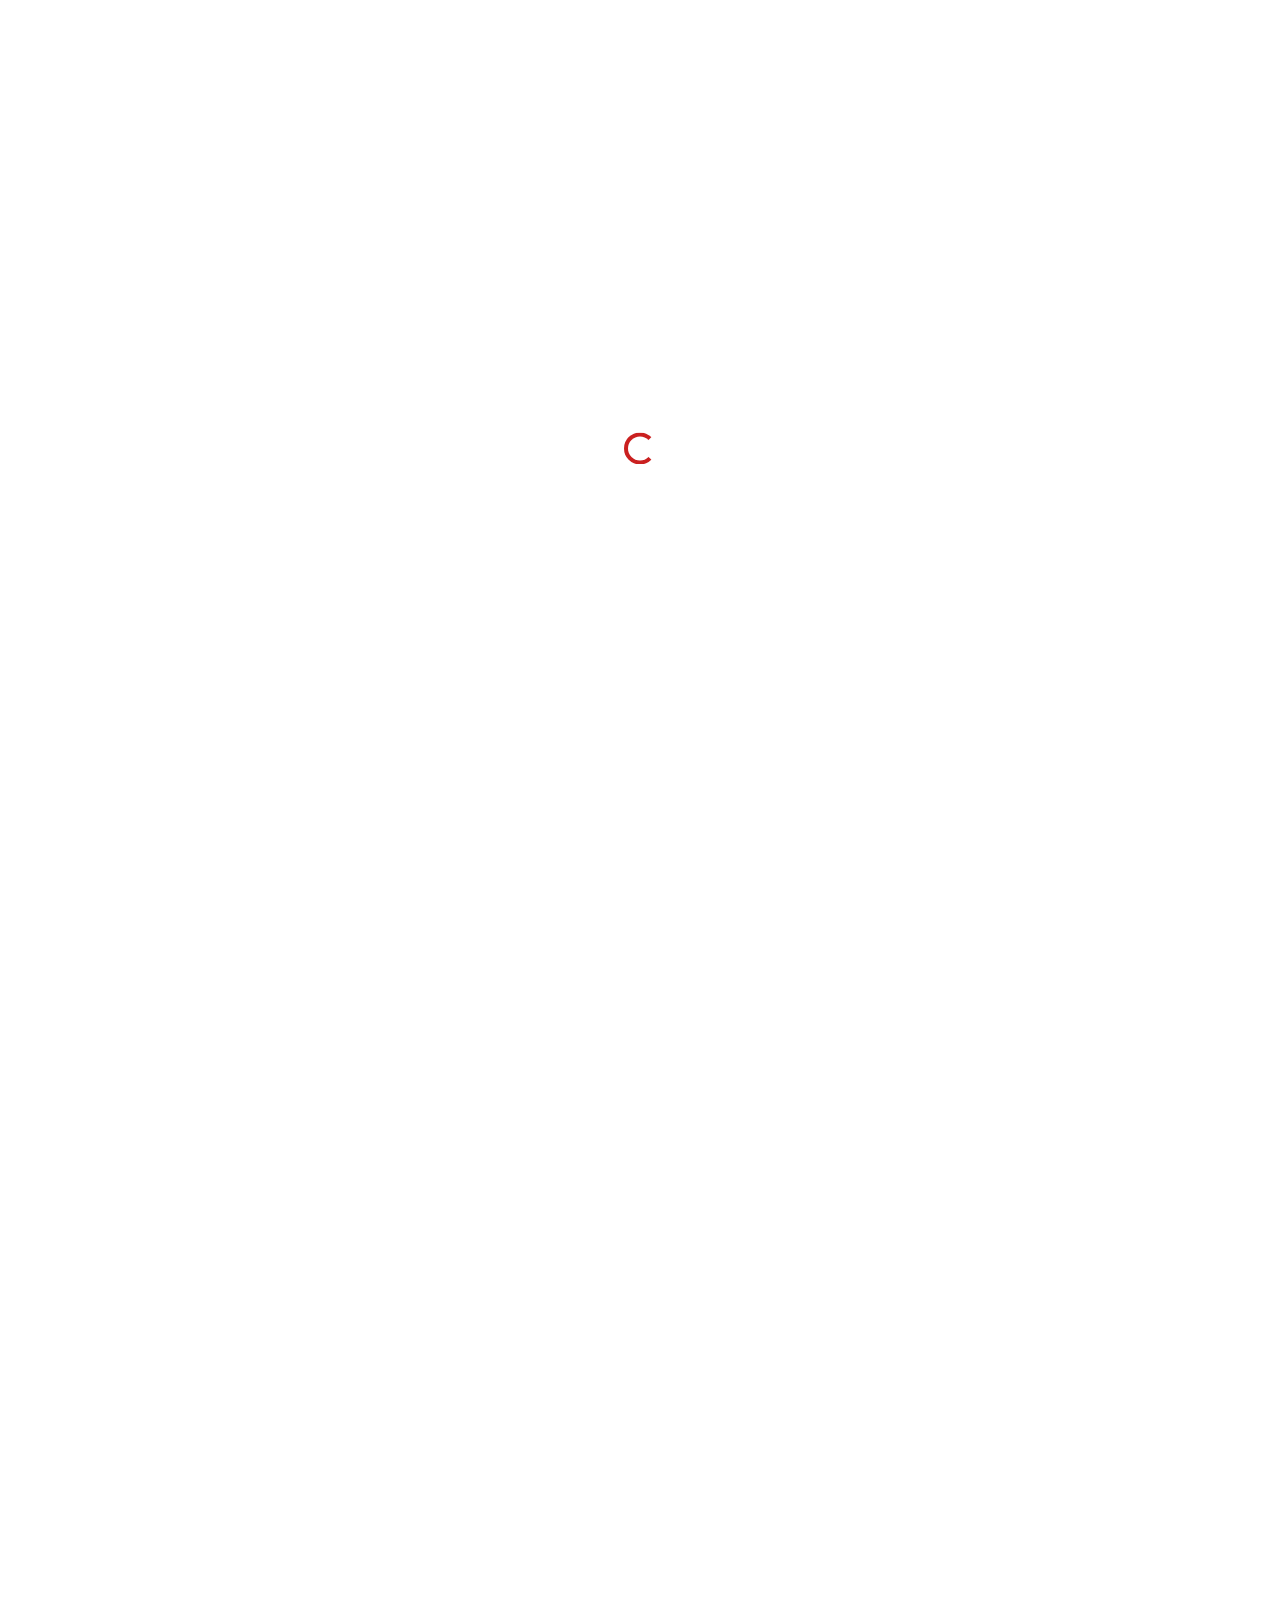
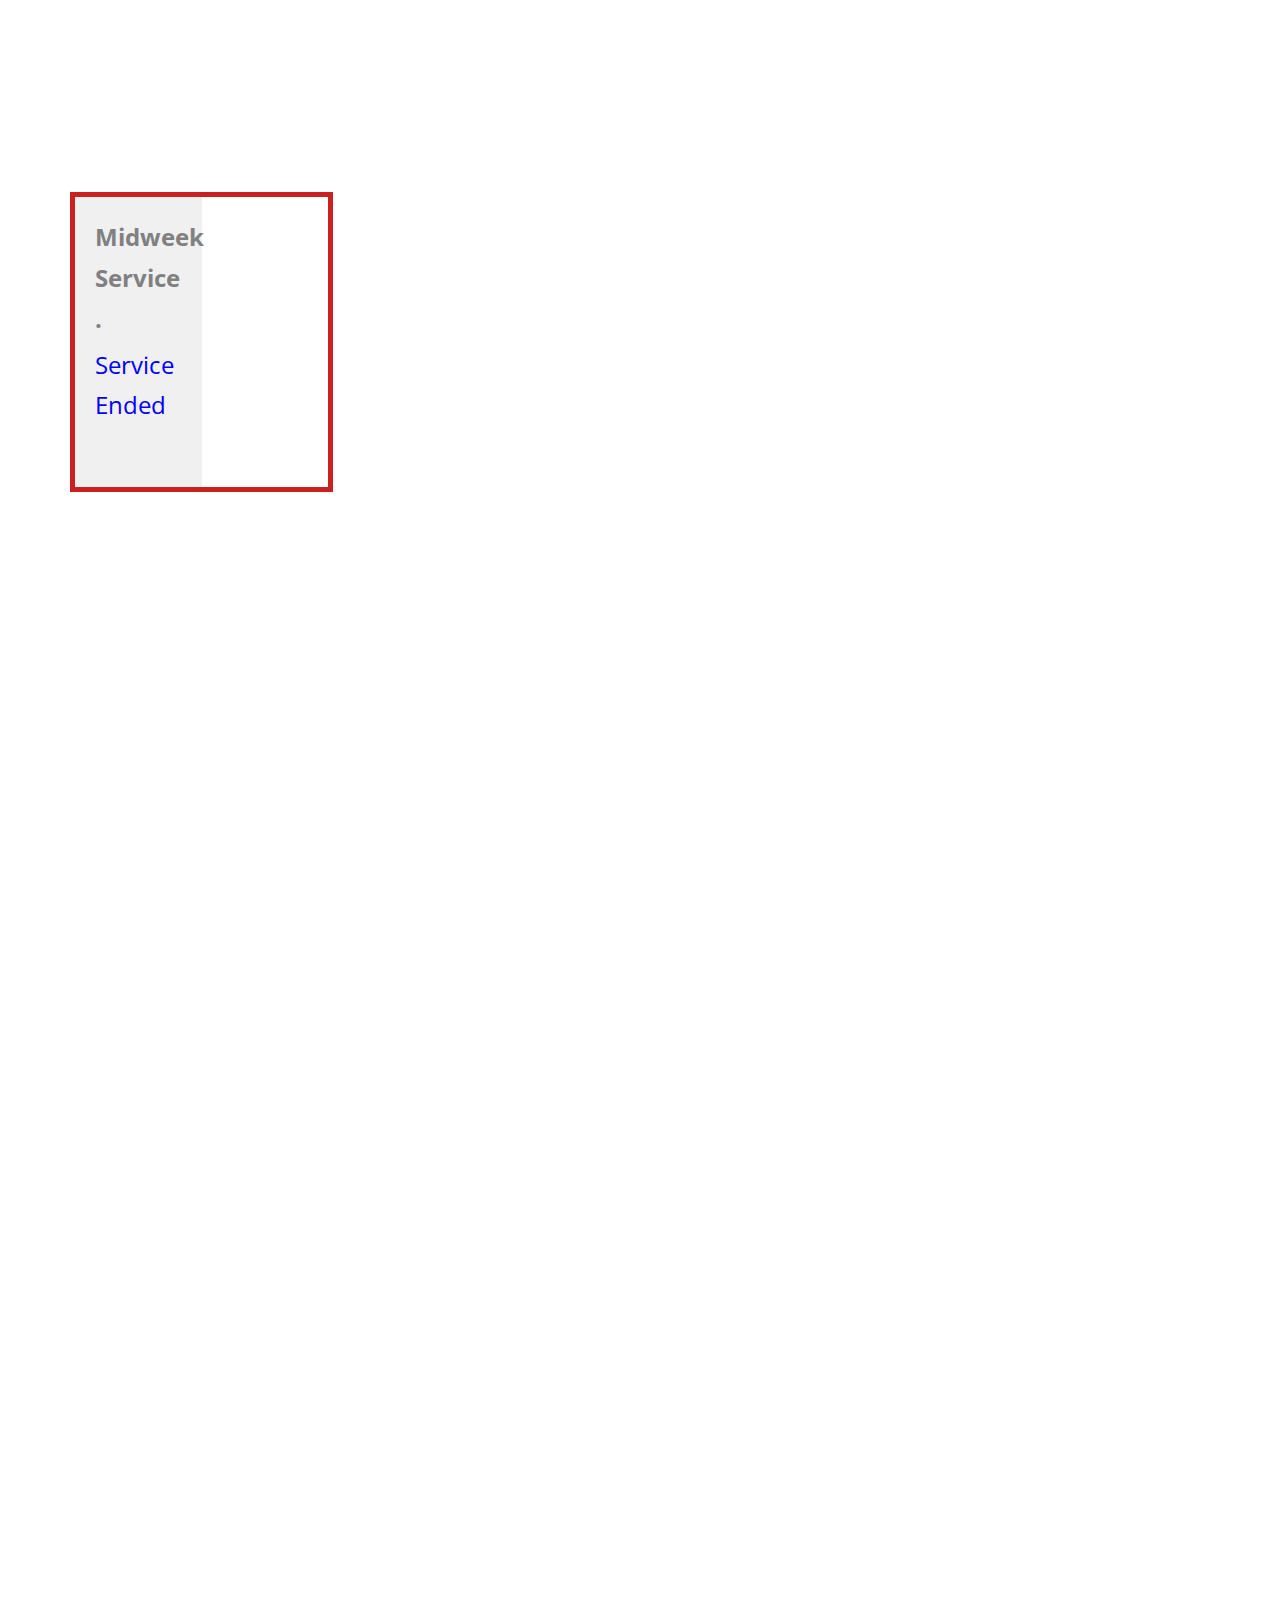
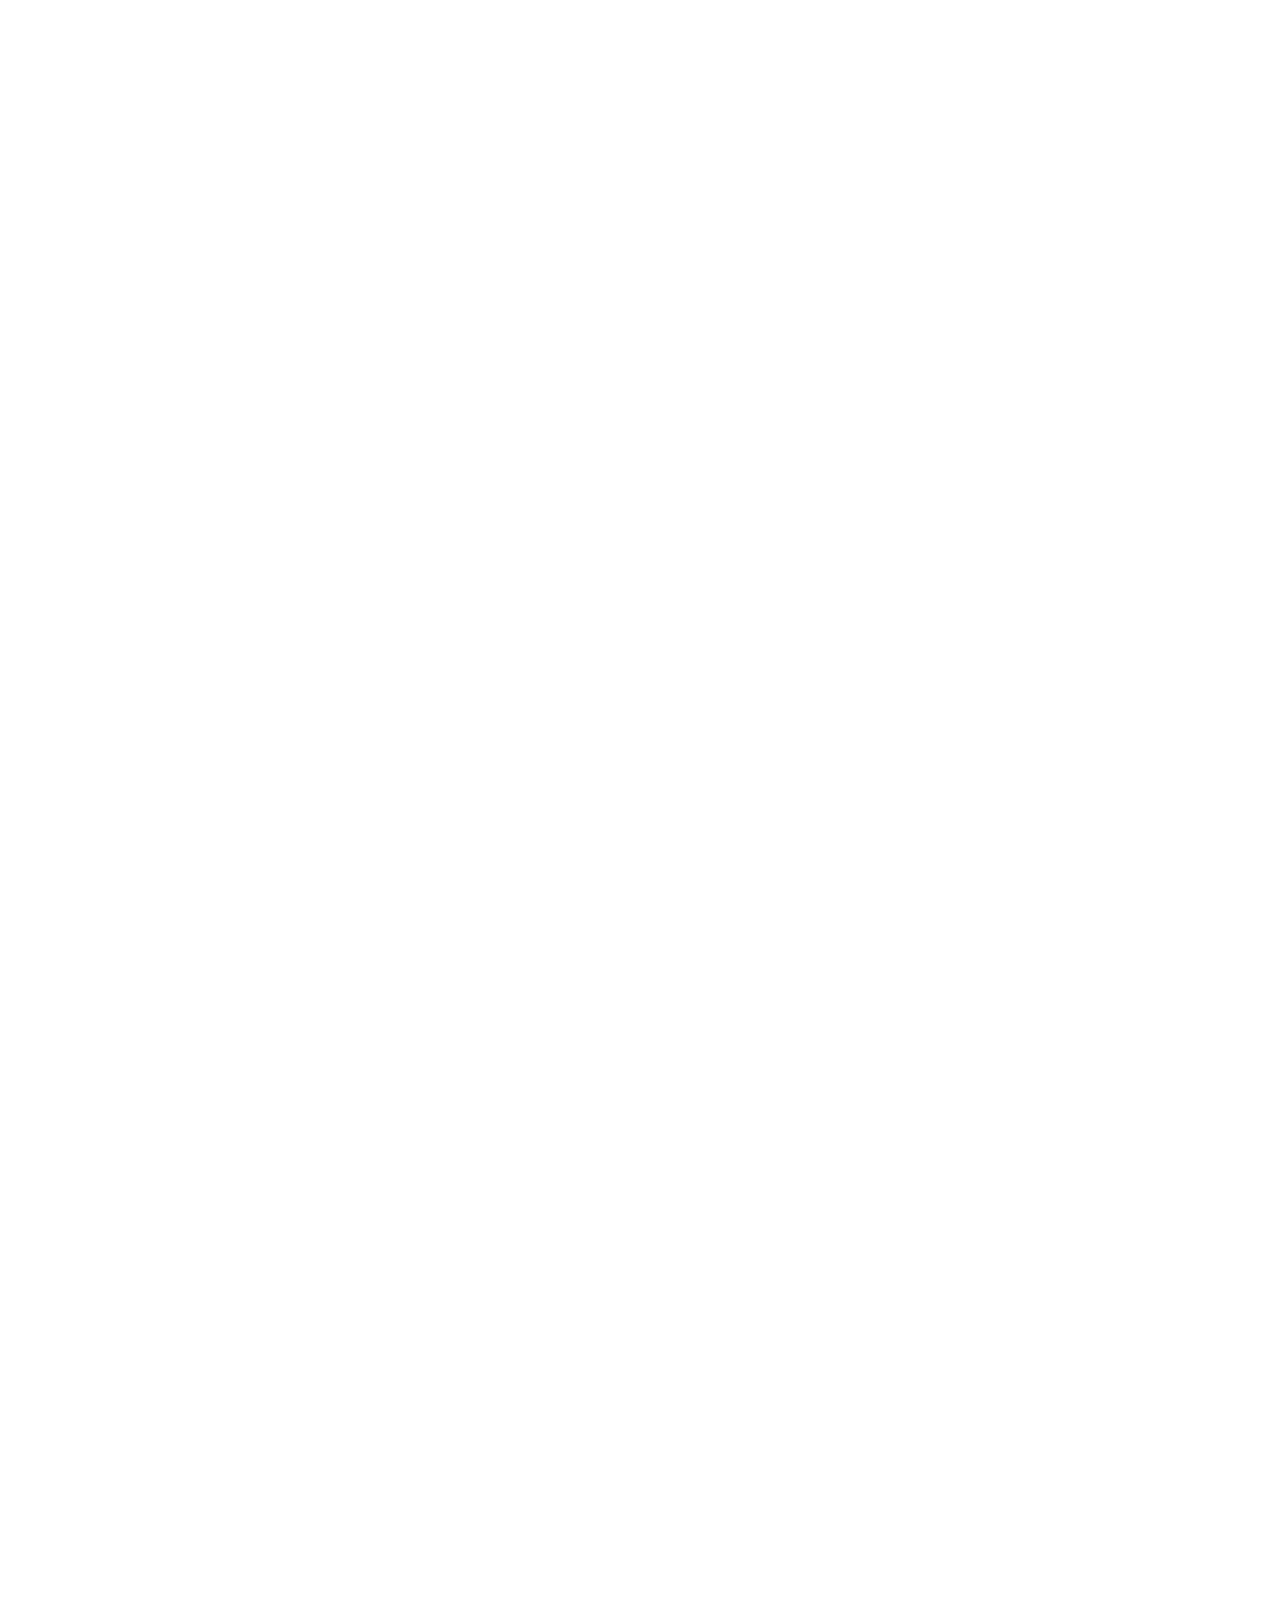
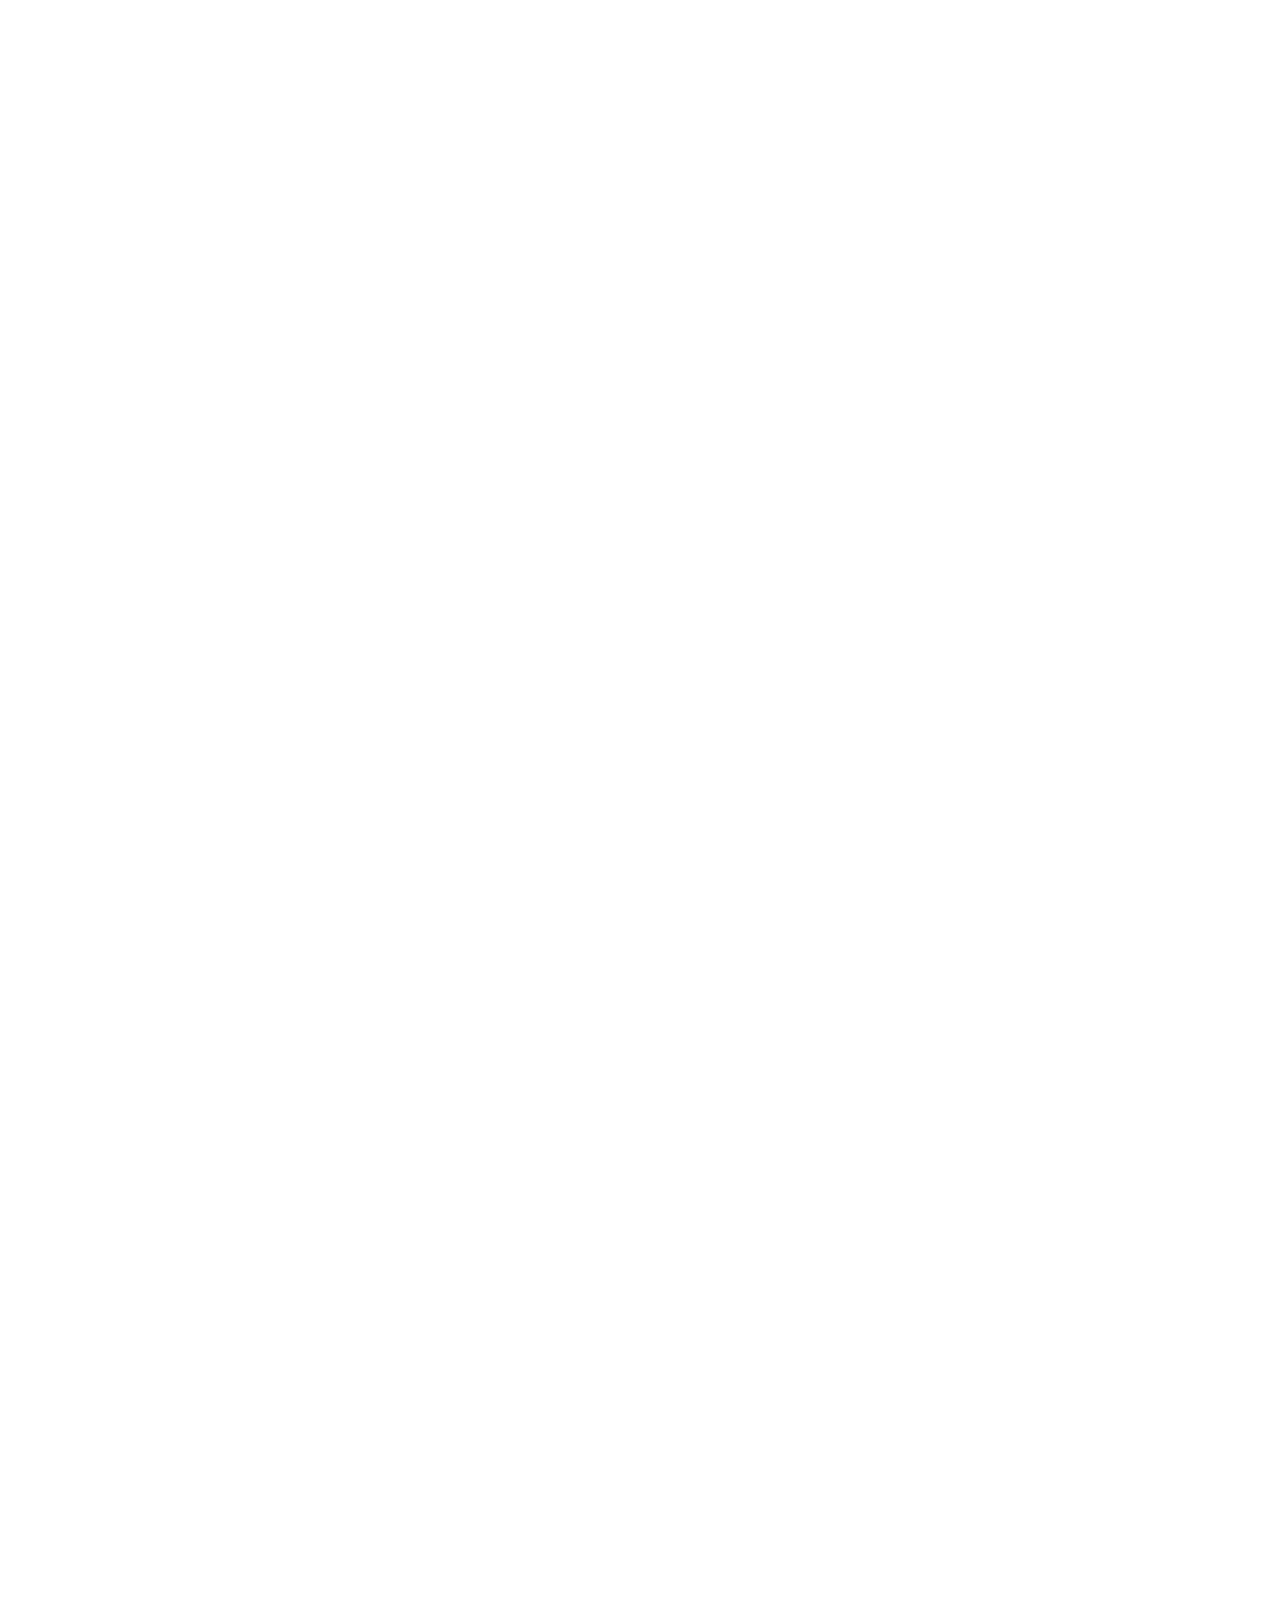
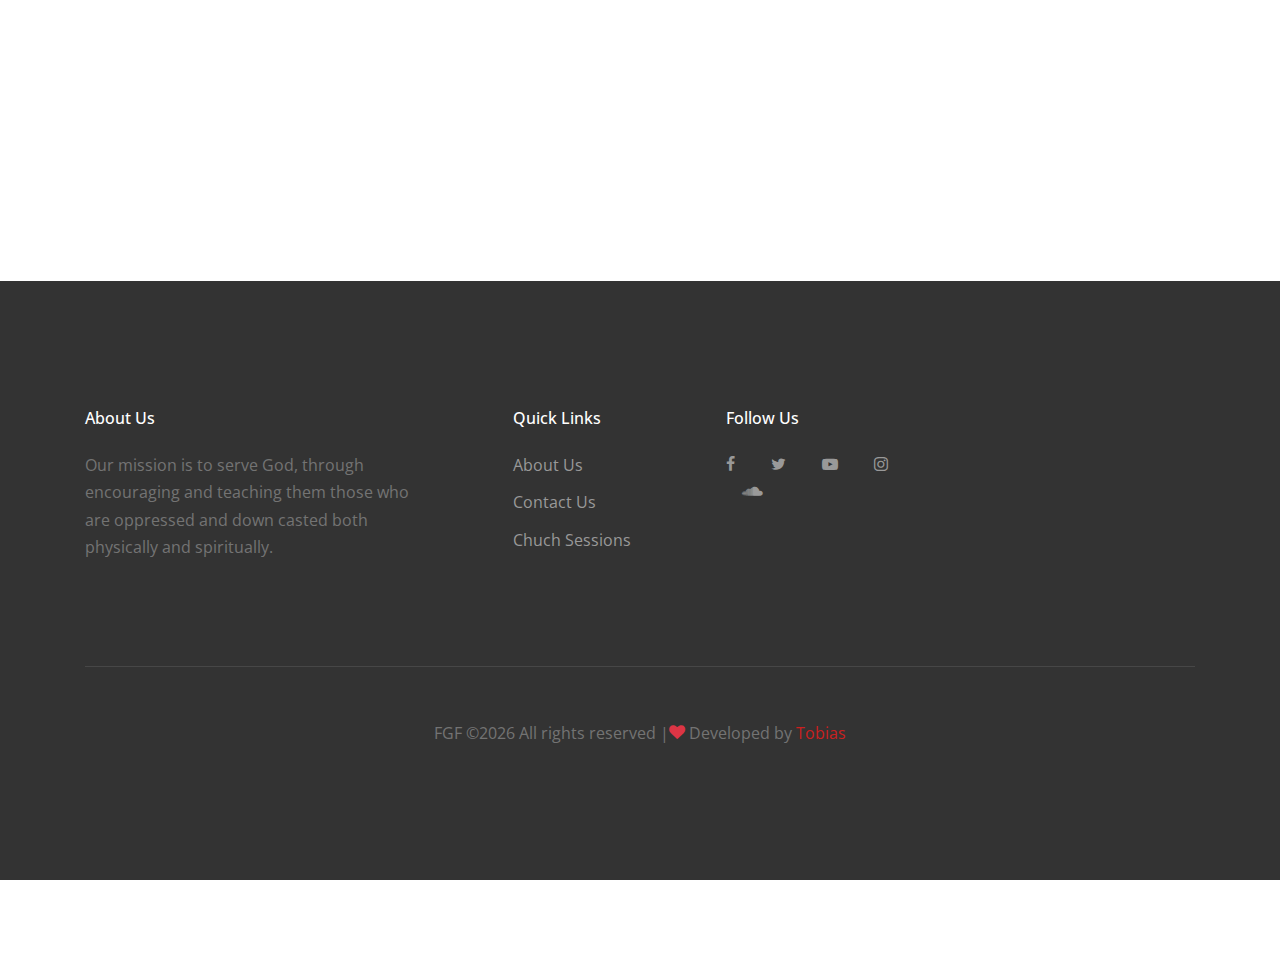
==== commit 53049134: "Comment" ====
--- a/index.html
+++ b/index.html
@@ -232,215 +232,246 @@
       </div>
     </div>
 
+
     <div class="site-section cta-big-image" id="about-section">
       <div class="container">
         <div class="row mb-5">
           <div class="col-12 text-center" data-aos="fade">
-            <h2 class="section-title mb-3">About Us</h2>
-          </div>
-        </div>
-        <div class="row">
-          <div class="col-lg-6 mb-5" data-aos="fade-up" data-aos-delay="">
-            <!-- <figure class="circle-bg"> -->
-            <img src="images/102.jpg" alt="Image" class="img-fluid">
-            <!-- </figure> -->
-          </div>
-          <div class="col-lg-5 ml-auto" data-aos="fade-up" data-aos-delay="100">
-            <div class="mb-4">
-              <h3 class="h3 mb-4 text-black">About the Church </h3>
-              <p class="jug">The Friends of God fellowship warmly welcomes worshippers from diverse ages and
-                backgrounds. Together, we join in heartfelt worship, strengthening our bond with God, deepening our
-                understanding of Christ's teachings, and nurturing a flourishing faith. With devoted leaders, dedicated
-                members, and passionate volunteers, we wholeheartedly embrace the teachings of Jesus Christ, united in
-                our mission to share His transformative message. Reach out to us today and discover how you can become
-                an integral part of the vibrant and compassionate community that is the Friends of God fellowship.
-                <span>
-                  <a href="about.html"><button class="more">
-                      Read More
-                    </button>
-                  </a></span>
-
+            <h2 class="section-title mb-3">Upcoming Events</h2>
+          </div>
+
+
+
+
+          <div class="containeri">
+            <div class="texto">
+              <strong>Midweek Service .</strong>
+              <p id="prompt">Wednesday, 11th October 2023 6:pm to 7:pm Promopt </p>
+            </div>
+            <div class="imagek"></div>
+          </div>
+        </div>
+      </div>
+
+
+
+
+
+      <div class="site-section cta-big-image" id="about-section">
+        <div class="container">
+          <div class="row mb-5">
+            <div class="col-12 text-center" data-aos="fade">
+              <h2 class="section-title mb-3">About Us</h2>
+            </div>
+          </div>
+          <div class="row">
+            <div class="col-lg-6 mb-5" data-aos="fade-up" data-aos-delay="">
+              <!-- <figure class="circle-bg"> -->
+              <img src="images/102.jpg" alt="Image" class="img-fluid">
+              <!-- </figure> -->
+            </div>
+            <div class="col-lg-5 ml-auto" data-aos="fade-up" data-aos-delay="100">
+              <div class="mb-4">
+                <h3 class="h3 mb-4 text-black">About the Church </h3>
+                <p class="jug">The Friends of God fellowship warmly welcomes worshippers from diverse ages and
+                  backgrounds. Together, we join in heartfelt worship, strengthening our bond with God, deepening our
+                  understanding of Christ's teachings, and nurturing a flourishing faith. With devoted leaders,
+                  dedicated
+                  members, and passionate volunteers, we wholeheartedly embrace the teachings of Jesus Christ, united in
+                  our mission to share His transformative message. Reach out to us today and discover how you can become
+                  an integral part of the vibrant and compassionate community that is the Friends of God fellowship.
+                  <span>
+                    <a href="about.html"><button class="more">
+                        Read More
+                      </button>
+                    </a></span>
+
+                </p>
+              </div>
+            </div>
+          </div>
+        </div>
+      </div>
+
+      <div class="site-section cta-big-image" id="vision-section">
+        <div class="container">
+          <div class="row mb-5">
+            <div class="col-12 text-center" data-aos="fade">
+              <h2 class="section-title mb-3">Our Vision</h2>
+            </div>
+          </div>
+          <div class="row">
+            <div class="col-lg-5 ml-auto" data-aos="fade-up" data-aos-delay="100">
+              <div class="mb-4">
+                <h3 class="h3 mb-4 text-black">VISION</h3>
+                <p class="jug">Friends of God fellowship is an inclusive church committed to Christ and His word. We are
+                  dedicated to
+                  Restoring the ancient Landmarks, Lifting up a standard and raising kingdom builders. Our church is not
+                  just a house of worship. At its core are the members and believers that come together to practice
+                  God’s
+                  word, celebrate His love and extend His gifts to all. </p>
+              </div>
+            </div>
+            <div class="col-lg-6 mb-5" data-aos="fade-up" data-aos-delay="">
+              <!-- <figure class="circle-bg"> -->
+              <img src="images/103.jpg" alt="Image" class="img-fluid">
+              <!-- </figure> -->
+            </div>
+          </div>
+        </div>
+      </div>
+
+
+
+
+
+      <section class="site-section cta-big-image" id="give-section">
+        <div class="container">
+          <div class="row mb-5">
+            <div class="col-12 text-center" data-aos="fade">
+              <h2 class="section-title mb-3">Support Us</h2>
+            </div>
+          </div>
+          <div class="row">
+            <div class="col-lg-6 mb-5" data-aos="fade-up" data-aos-delay="">
+              <!-- <figure class="circle-bg"> -->
+              <img src="images/give.jpg" alt="Image" class="img-fluid">
+              <!-- </figure> -->
+            </div>
+            <div class="col-lg-5 ml-auto" data-aos="fade-up" data-aos-delay="100">
+              <marquee behavior="scroll" direction="left">2 Corinthians 9:6-8 Remember this: Whoever sows
+                sparingly will also reap
+                sparingly, and whoever sows generously will also reap generously. Each of you should give what
+                you have decided in your heart to give, not reluctantly or under compulsion, for God loves a
+                cheerful giver.</strong></marquee>
+              </marquee>
+              <div class="mb-4">
+                <h4 class="h3 mb-4 text-black">Give</h4>
+                <p class="jug">Friends of God fellowship is a generous community. Please give as much as you are able to
+                  help us with our mission of transforming lives in Lagos and beyond. You can
+                  easily donate
+                  online or contribute during each of our services. “The world of the generous gets larger and
+                  larger; the world of the stingy gets smaller and smaller” (Proverbs 11:24). Thank you for
+                  your faithful support.</p>
+                <strong class="account">2452022943 <br> EcoBank <br> Friends of God Fellowship</strong>
+
+
+              </div>
+            </div>
+          </div>
+        </div>
+      </section>
+
+
+      <section class="site-section">
+        <div class="container">
+
+          <div class="row mb-5 justify-content-center">
+            <div class="col-md-7 text-center">
+              <h2 class="section-title mb-3" data-aos="fade-up" data-aos-delay="">Church shots</h2>
+              <p class="lead" data-aos="fade-up" data-aos-delay="100">This are some pictures of Activities in
+                our church
               </p>
             </div>
           </div>
-        </div>
-      </div>
-    </div>
-
-    <div class="site-section cta-big-image" id="vision-section">
-      <div class="container">
-        <div class="row mb-5">
-          <div class="col-12 text-center" data-aos="fade">
-            <h2 class="section-title mb-3">Our Vision</h2>
-          </div>
-        </div>
-        <div class="row">
-          <div class="col-lg-5 ml-auto" data-aos="fade-up" data-aos-delay="100">
-            <div class="mb-4">
-              <h3 class="h3 mb-4 text-black">VISION</h3>
-              <p class="jug">Friends of God fellowship is an inclusive church committed to Christ and His word. We are
-                dedicated to
-                Restoring the ancient Landmarks, Lifting up a standard and raising kingdom builders. Our church is not
-                just a house of worship. At its core are the members and believers that come together to practice God’s
-                word, celebrate His love and extend His gifts to all. </p>
-            </div>
-          </div>
-          <div class="col-lg-6 mb-5" data-aos="fade-up" data-aos-delay="">
-            <!-- <figure class="circle-bg"> -->
-            <img src="images/103.jpg" alt="Image" class="img-fluid">
-            <!-- </figure> -->
-          </div>
-        </div>
-      </div>
-    </div>
-
-    <section class="site-section cta-big-image" id="give-section">
-      <div class="container">
-        <div class="row mb-5">
-          <div class="col-12 text-center" data-aos="fade">
-            <h2 class="section-title mb-3">Support Us</h2>
-          </div>
-        </div>
-        <div class="row">
-          <div class="col-lg-6 mb-5" data-aos="fade-up" data-aos-delay="">
-            <!-- <figure class="circle-bg"> -->
-            <img src="images/give.jpg" alt="Image" class="img-fluid">
-            <!-- </figure> -->
-          </div>
-          <div class="col-lg-5 ml-auto" data-aos="fade-up" data-aos-delay="100">
-            <marquee behavior="scroll" direction="left">2 Corinthians 9:6-8 Remember this: Whoever sows
-              sparingly will also reap
-              sparingly, and whoever sows generously will also reap generously. Each of you should give what
-              you have decided in your heart to give, not reluctantly or under compulsion, for God loves a
-              cheerful giver.</strong></marquee>
-            </marquee>
-            <div class="mb-4">
-              <h4 class="h3 mb-4 text-black">Give</h4>
-              <p class="jug">Friends of God fellowship is a generous community. Please give as much as you are able to
-                help us with our mission of transforming lives in Lagos and beyond. You can
-                easily donate
-                online or contribute during each of our services. “The world of the generous gets larger and
-                larger; the world of the stingy gets smaller and smaller” (Proverbs 11:24). Thank you for
-                your faithful support.</p>
-              <strong class="account">2452022943 <br> EcoBank <br> Friends of God Fellowship</strong>
-
-
-            </div>
-          </div>
-        </div>
-      </div>
-    </section>
-
-
-    <section class="site-section">
-      <div class="container">
-
-        <div class="row mb-5 justify-content-center">
-          <div class="col-md-7 text-center">
-            <h2 class="section-title mb-3" data-aos="fade-up" data-aos-delay="">Church shots</h2>
-            <p class="lead" data-aos="fade-up" data-aos-delay="100">This are some pictures of Activities in
-              our church
-            </p>
-          </div>
-        </div>
-
-        <div class="row">
-          <div class="col-lg-6 mb-5" data-aos="fade-up" data-aos-delay="">
-
-            <div class="owl-carousel slide-one-item-alt">
-              <img src="images/100.jpg" alt="Image" class="img-fluid">
-              <img src="images/78.jpeg" alt="Image" class="img-fluid">
-              <!-- <img src="images/79.jpeg" alt="Image" class="img-fluid"> -->
-              <img src="images/80.jpeg" alt="Image" class="img-fluid">
-              <img src="images/77.jpeg" alt="Image" class="img-fluid">
-              <img src="images/81.jpeg" alt="Image" class="img-fluid">
-              <img src="images/82.jpeg" alt="Image" class="img-fluid">
-              <img src="images/83.jpeg" alt="Image" class="img-fluid">
-              <img src="images/84.jpeg" alt="Image" class="img-fluid">
-              <img src="images/85.jpeg" alt="Image" class="img-fluid">
-              <img src="images/86.jpeg" alt="Image" class="img-fluid">
-              <img src="images/90.jpeg" alt="Image" class="img-fluid">
-              <img src="images/91.jpeg" alt="Image" class="img-fluid">
-              <img src="images/92.jpeg" alt="Image" class="img-fluid">
-              <img src="images/93.jpeg" alt="Image" class="img-fluid">
-              <img src="images/94.jpeg" alt="Image" class="img-fluid">
-              <!-- <img src="images/95.jpeg" alt="Image" class="img-fluid"> -->
-              <!-- <img src="images/20.jpg" alt="Image" class="img-fluid"> -->
-              <img src="images/21.jpg" alt="Image" class="img-fluid">
-
-
-            </div>
-            <div class="custom-direction">
-              <a href="#" class="custom-prev"><span><span class="icon-keyboard_backspace"></span></span></a><a href="#"
-                class="custom-next"><span><span class="icon-keyboard_backspace"></span></span></a>
-            </div>
-
-          </div>
-          <div class="col-lg-5 ml-auto" data-aos="fade-up" data-aos-delay="100">
-
-            <div class="owl-carousel slide-one-item-alt-text">
-              <div>
-                <h2 class="section-title mb-3">Friends Of God Fellowship </h2>
-                <p>Restoring the Ancient Landmarks</p>
-
-                <!-- <p><a href="#" class="btn btn-primary mr-2 mb-2">Learn More</a></p> -->
-              </div>
-              <div>
-                <h2 class="section-title mb-3">Friends Of God Fellowship </h2>
-                <p>Restoring the Ancient Landmarks</p>
-
-                <!-- <p><a href="#" class="btn btn-primary mr-2 mb-2">Learn More</a></p> -->
-              </div>
-              <div>
-                <h2 class="section-title mb-3">Friends Of God Fellowship </h2>
-                <p>Restoring the Ancient Landmarks</p>
-
-                <!-- <p><a href="#" class="btn btn-primary mr-2 mb-2">Learn More</a></p> -->
-              </div>
-              <div>
-                <h2 class="section-title mb-3">Friends Of God Fellowship</h2>
-                <p>Restoring the Ancient Landmarks</p>
-
-                <!-- <p><a href="#" class="btn btn-primary mr-2 mb-2">Learn More</a></p> -->
-              </div>
-            </div>
-
-          </div>
-        </div>
-      </div>
-    </section>
-
-    <section class="site-section" id="services-section">
-      <div class="container">
-        <div class="row mb-5">
-
-          <div class="col-lg-5 ml-auto mb-5 order-1 order-lg-2" data-aos="fade" data-aos="fade-up" data-aos-delay="">
-            <img src="images/84.jpeg" alt="Image" class="img-fluid rounded">
-          </div>
-          <div class="col-lg-6 order-2 order-lg-1" data-aos="fade">
-
-            <div class="row">
-
-              <div class="col-md-12 mb-md-5 mb-0 col-lg-6" data-aos="fade-up" data-aos-delay=""
-                style="margin-bottom: 30px i !important;">
-                <div class="unit-4">
-                  <!-- <div class="unit-4-icon mr-4 mb-3"><span class="text-primary flaticon-head"></span></div> -->
-                  <div>
-                    <h3>Church Sessions</h3>
-                    <h5>Sundays</h5>
-                    <p>08:00am - 09:00am (Workers Meeting/ Foundation class) </p>
-                    <!-- <p>09:00 am – 09:20am (Praise and Worship) </p>
+
+          <div class="row">
+            <div class="col-lg-6 mb-5" data-aos="fade-up" data-aos-delay="">
+
+              <div class="owl-carousel slide-one-item-alt">
+                <img src="images/100.jpg" alt="Image" class="img-fluid">
+                <img src="images/78.jpeg" alt="Image" class="img-fluid">
+                <!-- <img src="images/79.jpeg" alt="Image" class="img-fluid"> -->
+                <img src="images/80.jpeg" alt="Image" class="img-fluid">
+                <img src="images/77.jpeg" alt="Image" class="img-fluid">
+                <img src="images/81.jpeg" alt="Image" class="img-fluid">
+                <img src="images/82.jpeg" alt="Image" class="img-fluid">
+                <img src="images/83.jpeg" alt="Image" class="img-fluid">
+                <img src="images/84.jpeg" alt="Image" class="img-fluid">
+                <img src="images/85.jpeg" alt="Image" class="img-fluid">
+                <img src="images/86.jpeg" alt="Image" class="img-fluid">
+                <img src="images/90.jpeg" alt="Image" class="img-fluid">
+                <img src="images/91.jpeg" alt="Image" class="img-fluid">
+                <img src="images/92.jpeg" alt="Image" class="img-fluid">
+                <img src="images/93.jpeg" alt="Image" class="img-fluid">
+                <img src="images/94.jpeg" alt="Image" class="img-fluid">
+                <!-- <img src="images/95.jpeg" alt="Image" class="img-fluid"> -->
+                <!-- <img src="images/20.jpg" alt="Image" class="img-fluid"> -->
+                <img src="images/21.jpg" alt="Image" class="img-fluid">
+
+
+              </div>
+              <div class="custom-direction">
+                <a href="#" class="custom-prev"><span><span class="icon-keyboard_backspace"></span></span></a><a
+                  href="#" class="custom-next"><span><span class="icon-keyboard_backspace"></span></span></a>
+              </div>
+
+            </div>
+            <div class="col-lg-5 ml-auto" data-aos="fade-up" data-aos-delay="100">
+
+              <div class="owl-carousel slide-one-item-alt-text">
+                <div>
+                  <h2 class="section-title mb-3">Friends Of God Fellowship </h2>
+                  <p>Restoring the Ancient Landmarks</p>
+
+                  <!-- <p><a href="#" class="btn btn-primary mr-2 mb-2">Learn More</a></p> -->
+                </div>
+                <div>
+                  <h2 class="section-title mb-3">Friends Of God Fellowship </h2>
+                  <p>Restoring the Ancient Landmarks</p>
+
+                  <!-- <p><a href="#" class="btn btn-primary mr-2 mb-2">Learn More</a></p> -->
+                </div>
+                <div>
+                  <h2 class="section-title mb-3">Friends Of God Fellowship </h2>
+                  <p>Restoring the Ancient Landmarks</p>
+
+                  <!-- <p><a href="#" class="btn btn-primary mr-2 mb-2">Learn More</a></p> -->
+                </div>
+                <div>
+                  <h2 class="section-title mb-3">Friends Of God Fellowship</h2>
+                  <p>Restoring the Ancient Landmarks</p>
+
+                  <!-- <p><a href="#" class="btn btn-primary mr-2 mb-2">Learn More</a></p> -->
+                </div>
+              </div>
+
+            </div>
+          </div>
+        </div>
+      </section>
+
+      <section class="site-section" id="services-section">
+        <div class="container">
+          <div class="row mb-5">
+
+            <div class="col-lg-5 ml-auto mb-5 order-1 order-lg-2" data-aos="fade" data-aos="fade-up" data-aos-delay="">
+              <img src="images/84.jpeg" alt="Image" class="img-fluid rounded">
+            </div>
+            <div class="col-lg-6 order-2 order-lg-1" data-aos="fade">
+
+              <div class="row">
+
+                <div class="col-md-12 mb-md-5 mb-0 col-lg-6" data-aos="fade-up" data-aos-delay=""
+                  style="margin-bottom: 30px i !important;">
+                  <div class="unit-4">
+                    <!-- <div class="unit-4-icon mr-4 mb-3"><span class="text-primary flaticon-head"></span></div> -->
+                    <div>
+                      <h3>Church Sessions</h3>
+                      <h5>Sundays</h5>
+                      <p>08:00am - 09:00am (Workers Meeting/ Foundation class) </p>
+                      <!-- <p>09:00 am – 09:20am (Praise and Worship) </p>
                     <p>09:20 am - 10:00am (Sunday School) </p> -->
-                    <p>09:00am - 11:00am (Main Service)</p>
-                    <!-- <p class="mb-0"><a href="#">Learn More</a></p> -->
-                    <h5>Wednesdays</h5>
-                    <p>06:00pm - 07:30pm (Weekly Services) </p>
-                    <h5>Fridays </h5>
-                    <p>11:00pm - 02:00am (Bi-mohtly vigil) </p>
+                      <p>09:00am - 11:00am (Main Service)</p>
+                      <!-- <p class="mb-0"><a href="#">Learn More</a></p> -->
+                      <h5>Wednesdays</h5>
+                      <p>06:00pm - 07:30pm (Weekly Services) </p>
+                      <h5>Fridays </h5>
+                      <p>11:00pm - 02:00am (Bi-mohtly vigil) </p>
+                    </div>
                   </div>
                 </div>
-              </div>
-              <!-- <div class="col-md-12 mb-md-5 mb-0 col-lg-6" data-aos="fade-up" data-aos-delay="100">
+                <!-- <div class="col-md-12 mb-md-5 mb-0 col-lg-6" data-aos="fade-up" data-aos-delay="100">
                 <div class="unit-4">
                   <div class="unit-4-icon mr-4 mb-3"></div>
                   <div>
@@ -458,55 +489,58 @@
                   </div>
                 </div>
               </div> -->
-            </div>
-          </div>
-
-        </div>
-      </div>
-    </section>
-
-    <section class="site-section testimonial-wrap" id="testimonials-section" data-aos="fade">
-      <div class="container">
-        <div class="row mb-5">
-          <div class="col-12 text-center">
-            <h2 class="section-title mb-3">Testimonials</h2>
-          </div>
-        </div>
-      </div>
-      <div class="slide-one-item home-slider owl-carousel">
-        <div>
-          <div class="testimonial">
-
-            <blockquote class="mb-5">
-              <p>I am grateful and give glory to God for saving my newborn baby from the clutches of death. Initially,
-                my baby encountered breathing difficulties, prompting us to rush to the hospital. However, we were
-                referred to another hospital, and upon arrival, our baby was pronounced dead. Nevertheless, through the
-                administration of oxygen and the fervent prayers of pastor Kola, our baby was miraculously revived.</p>
-            </blockquote>
-
-            <figure class="mb-4 d-flex align-items-center justify-content-center">
-              <div><img src="images/okon.jpg" alt="Image" class="w-50 img-fluid mb-3"></div>
-              <h4>Brother Chucks Okonkwo</h4>
-            </figure>
-          </div>
-        </div>
-        <div>
-          <div class="testimonial">
-
-            <blockquote class="mb-5">
-              <p>I would like to express my gratitude to God for blessing the children in Fgf with righteous and godly
-                hearts. They exemplify a deep reverence for God and radiate His love. Additionally, I am immensely
-                thankful to God for safeguarding both me and my family from perilous situations that brought us close to
-                the brink of death.</p>
-            </blockquote>
-            <figure class="mb-4 d-flex align-items-center justify-content-center">
-              <div><img src="images/Ruth.jpg" alt="Image" class="w-50 img-fluid mb-3"></div>
-              <h4>Sister Ruth Ogan </h4>
-            </figure>
-
-          </div>
-        </div>
-        <!-- 
+              </div>
+            </div>
+
+          </div>
+        </div>
+      </section>
+
+      <section class="site-section testimonial-wrap" id="testimonials-section" data-aos="fade">
+        <div class="container">
+          <div class="row mb-5">
+            <div class="col-12 text-center">
+              <h2 class="section-title mb-3">Testimonials</h2>
+            </div>
+          </div>
+        </div>
+        <div class="slide-one-item home-slider owl-carousel">
+          <div>
+            <div class="testimonial">
+
+              <blockquote class="mb-5">
+                <p>I am grateful and give glory to God for saving my newborn baby from the clutches of death. Initially,
+                  my baby encountered breathing difficulties, prompting us to rush to the hospital. However, we were
+                  referred to another hospital, and upon arrival, our baby was pronounced dead. Nevertheless, through
+                  the
+                  administration of oxygen and the fervent prayers of pastor Kola, our baby was miraculously revived.
+                </p>
+              </blockquote>
+
+              <figure class="mb-4 d-flex align-items-center justify-content-center">
+                <div><img src="images/okon.jpg" alt="Image" class="w-50 img-fluid mb-3"></div>
+                <h4>Brother Chucks Okonkwo</h4>
+              </figure>
+            </div>
+          </div>
+          <div>
+            <div class="testimonial">
+
+              <blockquote class="mb-5">
+                <p>I would like to express my gratitude to God for blessing the children in Fgf with righteous and godly
+                  hearts. They exemplify a deep reverence for God and radiate His love. Additionally, I am immensely
+                  thankful to God for safeguarding both me and my family from perilous situations that brought us close
+                  to
+                  the brink of death.</p>
+              </blockquote>
+              <figure class="mb-4 d-flex align-items-center justify-content-center">
+                <div><img src="images/Ruth.jpg" alt="Image" class="w-50 img-fluid mb-3"></div>
+                <h4>Sister Ruth Ogan </h4>
+              </figure>
+
+            </div>
+          </div>
+          <!-- 
         <div>
           <div class="testimonial">
 
@@ -525,43 +559,43 @@
           </div>
         </div> -->
 
-        <div>
-          <div class="testimonial">
-
-            <blockquote class="mb-5">
-              <p>After choir practice, my son choked on a groundnut at home. Despite my efforts to help him, his
-                breathing worsened, prompting a trip to the hospital. The doctor discovered the nut had lodged in his
-                respiratory system, not his digestive system. We were referred to another hospital, where, with the
-                support of church members, we obtained an X-ray. Following a successful surgery, my son now stands
-                before
-                us, healthy and filled with joy, all by God's grace.</p>
-            </blockquote>
-            <figure class="mb-4 d-flex align-items-center justify-content-center">
-              <div><img src="images/7.jpg" alt="Image" class="w-50 img-fluid mb-3"></div>
-              <h4>Sister Yewande James </h4>
-            </figure>
-
-          </div>
-        </div>
-        <div>
-          <div class="testimonial">
-
-            <blockquote class="mb-5">
-              <p>I am deeply grateful to God for carrying me through the painful journey of losing and burying my
-                beloved parents. His unwavering presence and comforting embrace have provided indescribable solace and
-                strength. I humbly acknowledge His grace as my rock, refuge, and source of hope during this
-                heartbreaking season of bidding farewell to those who held my heart. May His divine love continue to
-                surround me as I heal and cherish the beautiful memories of my dear parents.
-              </p>
-            </blockquote>
-            <figure class="mb-4 d-flex align-items-center justify-content-center">
-              <div><img src="images/ezzy.jpg" alt="Image" class="w-50 img-fluid mb-3"></div>
-              <h4>Brother Ezekiel Oluwaniyi </h4>
-            </figure>
-
-          </div>
-        </div>
-        <!-- <div>
+          <div>
+            <div class="testimonial">
+
+              <blockquote class="mb-5">
+                <p>After choir practice, my son choked on a groundnut at home. Despite my efforts to help him, his
+                  breathing worsened, prompting a trip to the hospital. The doctor discovered the nut had lodged in his
+                  respiratory system, not his digestive system. We were referred to another hospital, where, with the
+                  support of church members, we obtained an X-ray. Following a successful surgery, my son now stands
+                  before
+                  us, healthy and filled with joy, all by God's grace.</p>
+              </blockquote>
+              <figure class="mb-4 d-flex align-items-center justify-content-center">
+                <div><img src="images/7.jpg" alt="Image" class="w-50 img-fluid mb-3"></div>
+                <h4>Sister Yewande James </h4>
+              </figure>
+
+            </div>
+          </div>
+          <div>
+            <div class="testimonial">
+
+              <blockquote class="mb-5">
+                <p>I am deeply grateful to God for carrying me through the painful journey of losing and burying my
+                  beloved parents. His unwavering presence and comforting embrace have provided indescribable solace and
+                  strength. I humbly acknowledge His grace as my rock, refuge, and source of hope during this
+                  heartbreaking season of bidding farewell to those who held my heart. May His divine love continue to
+                  surround me as I heal and cherish the beautiful memories of my dear parents.
+                </p>
+              </blockquote>
+              <figure class="mb-4 d-flex align-items-center justify-content-center">
+                <div><img src="images/ezzy.jpg" alt="Image" class="w-50 img-fluid mb-3"></div>
+                <h4>Brother Ezekiel Oluwaniyi </h4>
+              </figure>
+
+            </div>
+          </div>
+          <!-- <div>
           <div class="testimonial">
 
             <blockquote class="mb-5">
@@ -578,44 +612,44 @@
         </div> -->
 
 
-      </div>
-    </section>
-
-
-    <section class="site-section bg-light" id="contact-section" data-aos="fade">
-      <div class="container">
-        <div class="row mb-5">
-          <div class="col-12 text-center">
-            <h2 class="section-title mb-3">Contact Us</h2>
-          </div>
-        </div>
-        <div class="row mb-5">
-
-
-
-          <div class="col-md-4 text-center">
-            <p class="mb-4">
-              <span class="icon-room d-block h4 text-primary"></span>
-              <a
-                href="https://www.google.com/maps/dir//Friends+of+God+Fellowship,+256+Ikorodu+Rd+Service+Ln,+Obanikoro,+Lagos/@6.5706926,3.3601412,12z/data=!4m8!4m7!1m0!1m5!1m1!1s0x103b8d90cfa7dc7d:0x326a835b14f91fa4!2m2!1d3.3674069!2d6.5517475">
-                <span>258 Ikorodu Rd Service Ln, Obanikoro 102216, Lagos, Nigeria</span></a>
-            </p>
-          </div>
-          <div class="col-md-4 text-center">
-            <p class="mb-4">
-              <span class="icon-phone d-block h4 text-primary"></span>
-              <a href="tel:+234 7068933702">+234 7068933702</a>
-            </p>
-          </div>
-          <div class="col-md-4 text-center">
-            <p class="mb-0">
-              <span class="icon-mail_outline d-block h4 text-primary"></span>
-              <a href="mailto:fgfofficail@gmail.com">fgfofficail@gmail.com</a>
-            </p>
-          </div>
-        </div>
-
-        <!-- <div class="row">
+        </div>
+      </section>
+
+
+      <section class="site-section bg-light" id="contact-section" data-aos="fade">
+        <div class="container">
+          <div class="row mb-5">
+            <div class="col-12 text-center">
+              <h2 class="section-title mb-3">Contact Us</h2>
+            </div>
+          </div>
+          <div class="row mb-5">
+
+
+
+            <div class="col-md-4 text-center">
+              <p class="mb-4">
+                <span class="icon-room d-block h4 text-primary"></span>
+                <a
+                  href="https://www.google.com/maps/dir//Friends+of+God+Fellowship,+256+Ikorodu+Rd+Service+Ln,+Obanikoro,+Lagos/@6.5706926,3.3601412,12z/data=!4m8!4m7!1m0!1m5!1m1!1s0x103b8d90cfa7dc7d:0x326a835b14f91fa4!2m2!1d3.3674069!2d6.5517475">
+                  <span>258 Ikorodu Rd Service Ln, Obanikoro 102216, Lagos, Nigeria</span></a>
+              </p>
+            </div>
+            <div class="col-md-4 text-center">
+              <p class="mb-4">
+                <span class="icon-phone d-block h4 text-primary"></span>
+                <a href="tel:+234 7068933702">+234 7068933702</a>
+              </p>
+            </div>
+            <div class="col-md-4 text-center">
+              <p class="mb-0">
+                <span class="icon-mail_outline d-block h4 text-primary"></span>
+                <a href="mailto:fgfofficail@gmail.com">fgfofficail@gmail.com</a>
+              </p>
+            </div>
+          </div>
+
+          <!-- <div class="row">
           <div class="col-md-12 mb-5">
 
 
@@ -670,53 +704,53 @@
           </div>
 
         </div> -->
-      </div>
-    </section>
-
-
-    <footer class="site-footer">
-      <div class="container">
-        <div class="row">
-          <div class="col-md-9">
-            <div class="row">
-              <div class="col-md-5">
-                <h2 class="footer-heading mb-4">About Us</h2>
-                <p>Our mission is to serve God, through encouraging and teaching them those who are
-                  oppressed and down
-                  casted both physically and spiritually. </p>
-              </div>
-              <div class="col-md-3 ml-auto">
-                <h2 class="footer-heading mb-4">Quick Links</h2>
-                <ul class="list-unstyled">
-                  <li><a href="#about-section" class="smoothscroll">About Us</a></li>
-                  <!-- <li><a href="#vision-s" class="smoothscroll">Testimonials</a></li> -->
-                  <li><a href="#contact-section" class="smoothscroll">Contact Us</a></li>
-                  <li><a href="#services-section" class="smoothscroll">Chuch Sessions</a></li>
-                </ul>
-              </div>
-              <div class="col-md-3">
-                <h2 class="footer-heading mb-4">Follow Us</h2>
-                <a href="https://www.facebook.com/FriendsOfGodFellowship/" class="pl-0 pr-3"><span
-                    class="icon-facebook"></span></a>
-                <a href="https://twitter.com/FgfOfficiall" class="pl-3 pr-3"><span class="icon-twitter"></span></a>
-                <a href="https://www.youtube.com/@friendsofgodfellowship7755" class="pl-3 pr-3"><span
-                    class="icon-youtube-play"></span></a>
-                <a href="https://www.instagram.com/fgfofficiall/" class="pl-3 pr-3"><span
-                    class="icon-instagram"></span></a>
-                <a href="https://soundcloud.com/fgfofficiall" class="pl-3 pr-3"><span
-                    class="icon-soundcloud"></span></a>
-
-
-
-                <!-- <a href="#" class="pl-3 pr-3"><span class="icon-linkedin"></span></a> -->
-
-              </div>
-            </div>
-          </div>
-
-
-
-          <!-- <div class="col-md-3">
+        </div>
+      </section>
+
+
+      <footer class="site-footer">
+        <div class="container">
+          <div class="row">
+            <div class="col-md-9">
+              <div class="row">
+                <div class="col-md-5">
+                  <h2 class="footer-heading mb-4">About Us</h2>
+                  <p>Our mission is to serve God, through encouraging and teaching them those who are
+                    oppressed and down
+                    casted both physically and spiritually. </p>
+                </div>
+                <div class="col-md-3 ml-auto">
+                  <h2 class="footer-heading mb-4">Quick Links</h2>
+                  <ul class="list-unstyled">
+                    <li><a href="#about-section" class="smoothscroll">About Us</a></li>
+                    <!-- <li><a href="#vision-s" class="smoothscroll">Testimonials</a></li> -->
+                    <li><a href="#contact-section" class="smoothscroll">Contact Us</a></li>
+                    <li><a href="#services-section" class="smoothscroll">Chuch Sessions</a></li>
+                  </ul>
+                </div>
+                <div class="col-md-3">
+                  <h2 class="footer-heading mb-4">Follow Us</h2>
+                  <a href="https://www.facebook.com/FriendsOfGodFellowship/" class="pl-0 pr-3"><span
+                      class="icon-facebook"></span></a>
+                  <a href="https://twitter.com/FgfOfficiall" class="pl-3 pr-3"><span class="icon-twitter"></span></a>
+                  <a href="https://www.youtube.com/@friendsofgodfellowship7755" class="pl-3 pr-3"><span
+                      class="icon-youtube-play"></span></a>
+                  <a href="https://www.instagram.com/fgfofficiall/" class="pl-3 pr-3"><span
+                      class="icon-instagram"></span></a>
+                  <a href="https://soundcloud.com/fgfofficiall" class="pl-3 pr-3"><span
+                      class="icon-soundcloud"></span></a>
+
+
+
+                  <!-- <a href="#" class="pl-3 pr-3"><span class="icon-linkedin"></span></a> -->
+
+                </div>
+              </div>
+            </div>
+
+
+
+            <!-- <div class="col-md-3">
             <h2 class="footer-heading mb-4">Subscribe Newsletter</h2>
             <form action="#" method="post" class="footer-subscribe">
               <div class="input-group mb-3">
@@ -728,40 +762,40 @@
               </div>
             </form>
           </div> -->
-        </div>
-        <div class="row pt-5 mt-5 text-center">
-          <div class="col-md-12">
-            <div class="border-top pt-5">
-              <p>
-                FGF &copy;<script>
-                  document.write(new Date().getFullYear());
-                </script> All rights reserved |<i class="icon-heart text-danger" aria-hidden="true"></i> Developed by <a
-                  href="https://bit.ly/Alongetobias" target="_blank" style="color: rgb(202,32,32);">Tobias</a>
-              </p>
-
-            </div>
-          </div>
-
-        </div>
-      </div>
-    </footer>
-
-  </div> <!-- .site-wrap -->
-
-  <script src="js/jquery-3.3.1.min.js"></script>
-  <script src="js/jquery-ui.js"></script>
-  <script src="js/popper.min.js"></script>
-  <script src="js/bootstrap.min.js"></script>
-  <script src="js/owl.carousel.min.js"></script>
-  <script src="js/jquery.countdown.min.js"></script>
-  <script src="js/jquery.easing.1.3.js"></script>
-  <script src="js/aos.js"></script>
-  <script src="js/jquery.fancybox.min.js"></script>
-  <script src="js/jquery.sticky.js"></script>
-  <script src="js/isotope.pkgd.min.js"></script>
-
-
-  <script src="js/main.js"></script>
+          </div>
+          <div class="row pt-5 mt-5 text-center">
+            <div class="col-md-12">
+              <div class="border-top pt-5">
+                <p>
+                  FGF &copy;<script>
+                    document.write(new Date().getFullYear());
+                  </script> All rights reserved |<i class="icon-heart text-danger" aria-hidden="true"></i> Developed by
+                  <a href="https://bit.ly/Alongetobias" target="_blank" style="color: rgb(202,32,32);">Tobias</a>
+                </p>
+
+              </div>
+            </div>
+
+          </div>
+        </div>
+      </footer>
+
+    </div> <!-- .site-wrap -->
+
+    <script src="js/jquery-3.3.1.min.js"></script>
+    <script src="js/jquery-ui.js"></script>
+    <script src="js/popper.min.js"></script>
+    <script src="js/bootstrap.min.js"></script>
+    <script src="js/owl.carousel.min.js"></script>
+    <script src="js/jquery.countdown.min.js"></script>
+    <script src="js/jquery.easing.1.3.js"></script>
+    <script src="js/aos.js"></script>
+    <script src="js/jquery.fancybox.min.js"></script>
+    <script src="js/jquery.sticky.js"></script>
+    <script src="js/isotope.pkgd.min.js"></script>
+
+
+    <script src="js/main.js"></script>
 
 </body>
 
--- a/css/style.css
+++ b/css/style.css
@@ -3105,6 +3105,66 @@
   }
 }
 
+
+
+
+.containeri {
+  max-width: 800px;
+  /* use max-width instead of width to make the container responsive */
+  height: 300px;
+  border: 5px solid #CA2020;
+  display: flex;
+  align-items: center;
+  justify-content: space-between;
+  /* margin-right: 20px; */
+  /* add some margin to the right to move the container */
+}
+
+.texto {
+  width: 50%;
+  height: 100%;
+  font-size: 24px;
+  padding: 20px;
+  background-color: #f0f0f0;
+  /* add some background color to the text */
+}
+
+.imagek {
+  width: 50%;
+  height: 100%;
+  background-image: url("https://static.wixstatic.com/media/07d7f8_afd586505c7c44129296d091b4633ae2~mv2.jpg/v1/fill/w_649,h_406,al_c,q_80,usm_0.66_1.00_0.01,enc_auto/07d7f8_afd586505c7c44129296d091b4633ae2~mv2.jpg");
+  background-size: cover;
+  background-position: center;
+}
+
+/* 
+
+.containeri {
+  width: 800px;
+  height: 400px;
+  border: 5px solid black;
+  display: flex;
+  align-items: center;
+  justify-content: space-between;
+}
+
+.texto {
+  width: 50%;
+  height: 100%;
+  font-size: 24px;
+  padding: 20px;
+}
+
+.imagek {
+  width: 50%;
+  height: 100%;
+  background-image: url("https://static.wixstatic.com/media/07d7f8_afd586505c7c44129296d091b4633ae2~mv2.jpg/v1/fill/w_649,h_406,al_c,q_80,usm_0.66_1.00_0.01,enc_auto/07d7f8_afd586505c7c44129296d091b4633ae2~mv2.jpg");
+  background-size: cover;
+  background-position: center;
+} */
+
+
+
 /* Mobile responsiveness
 
 @media (max-width: 576px) {
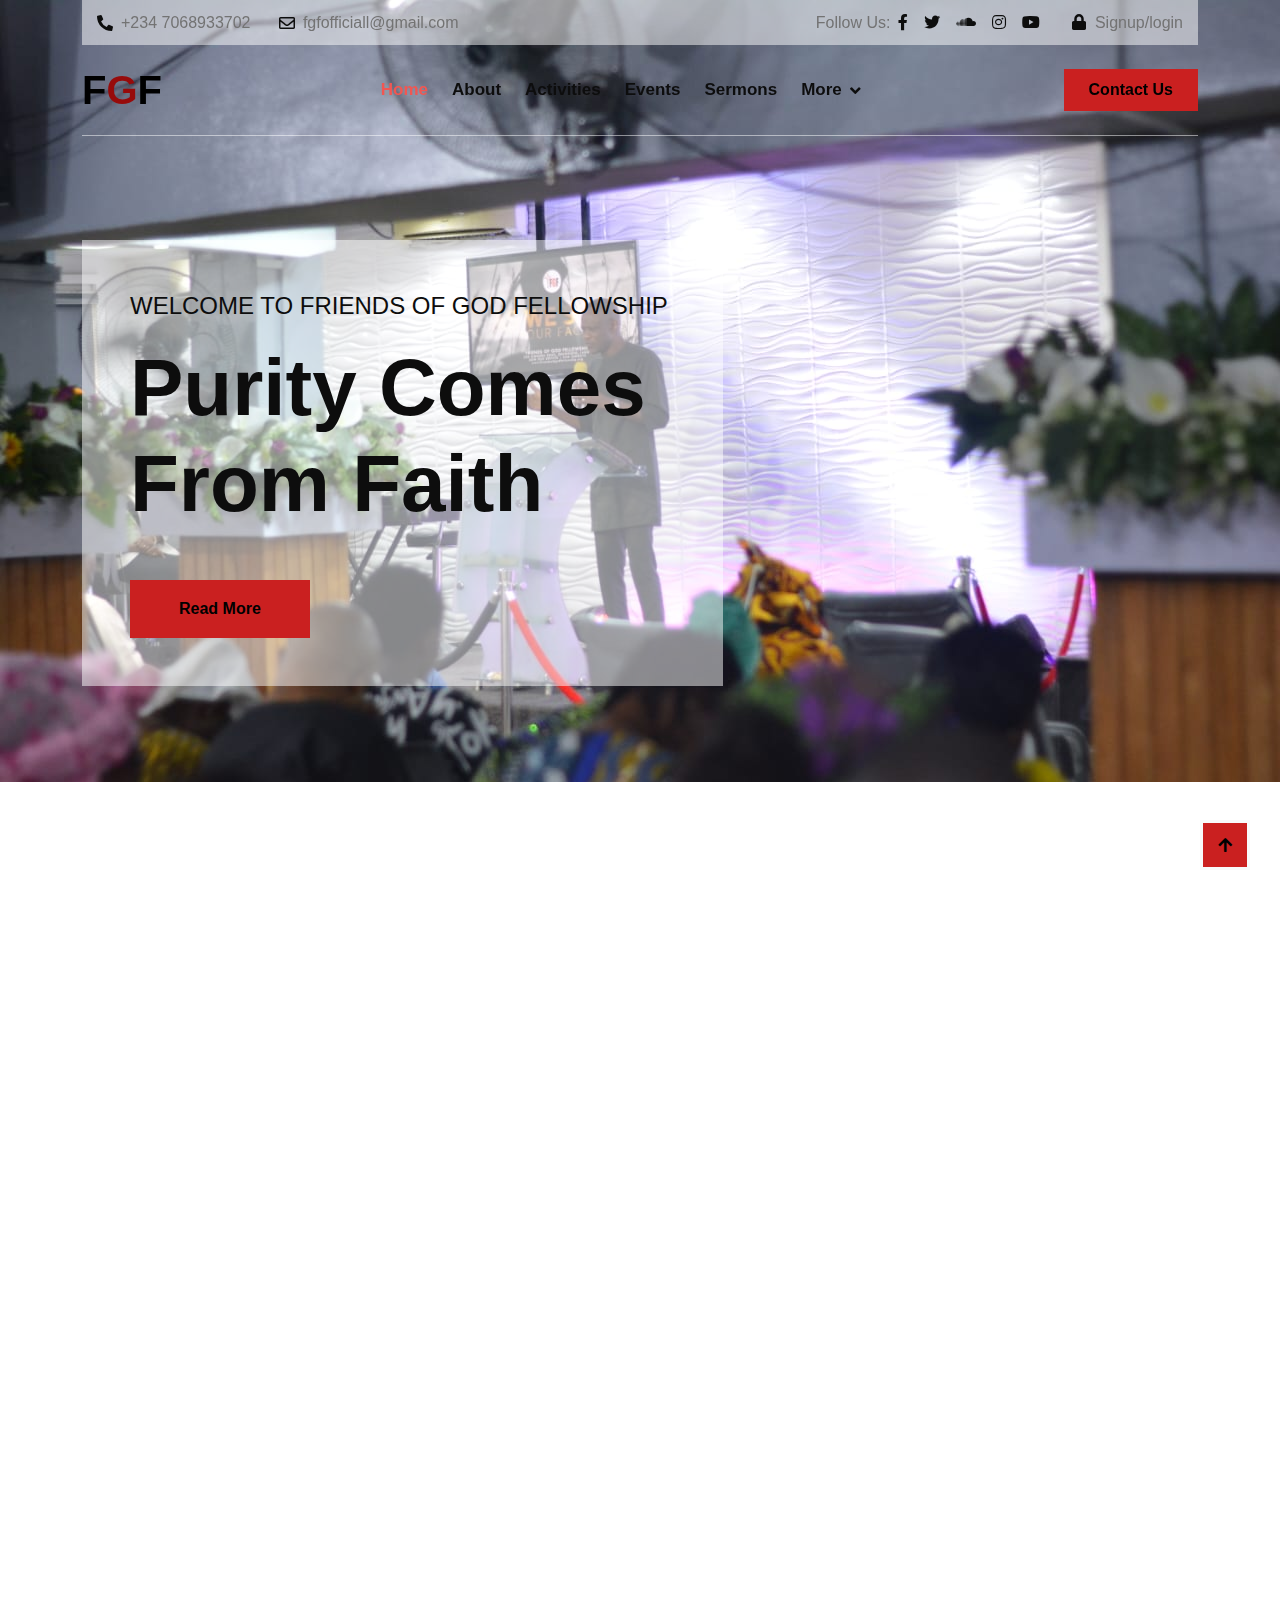
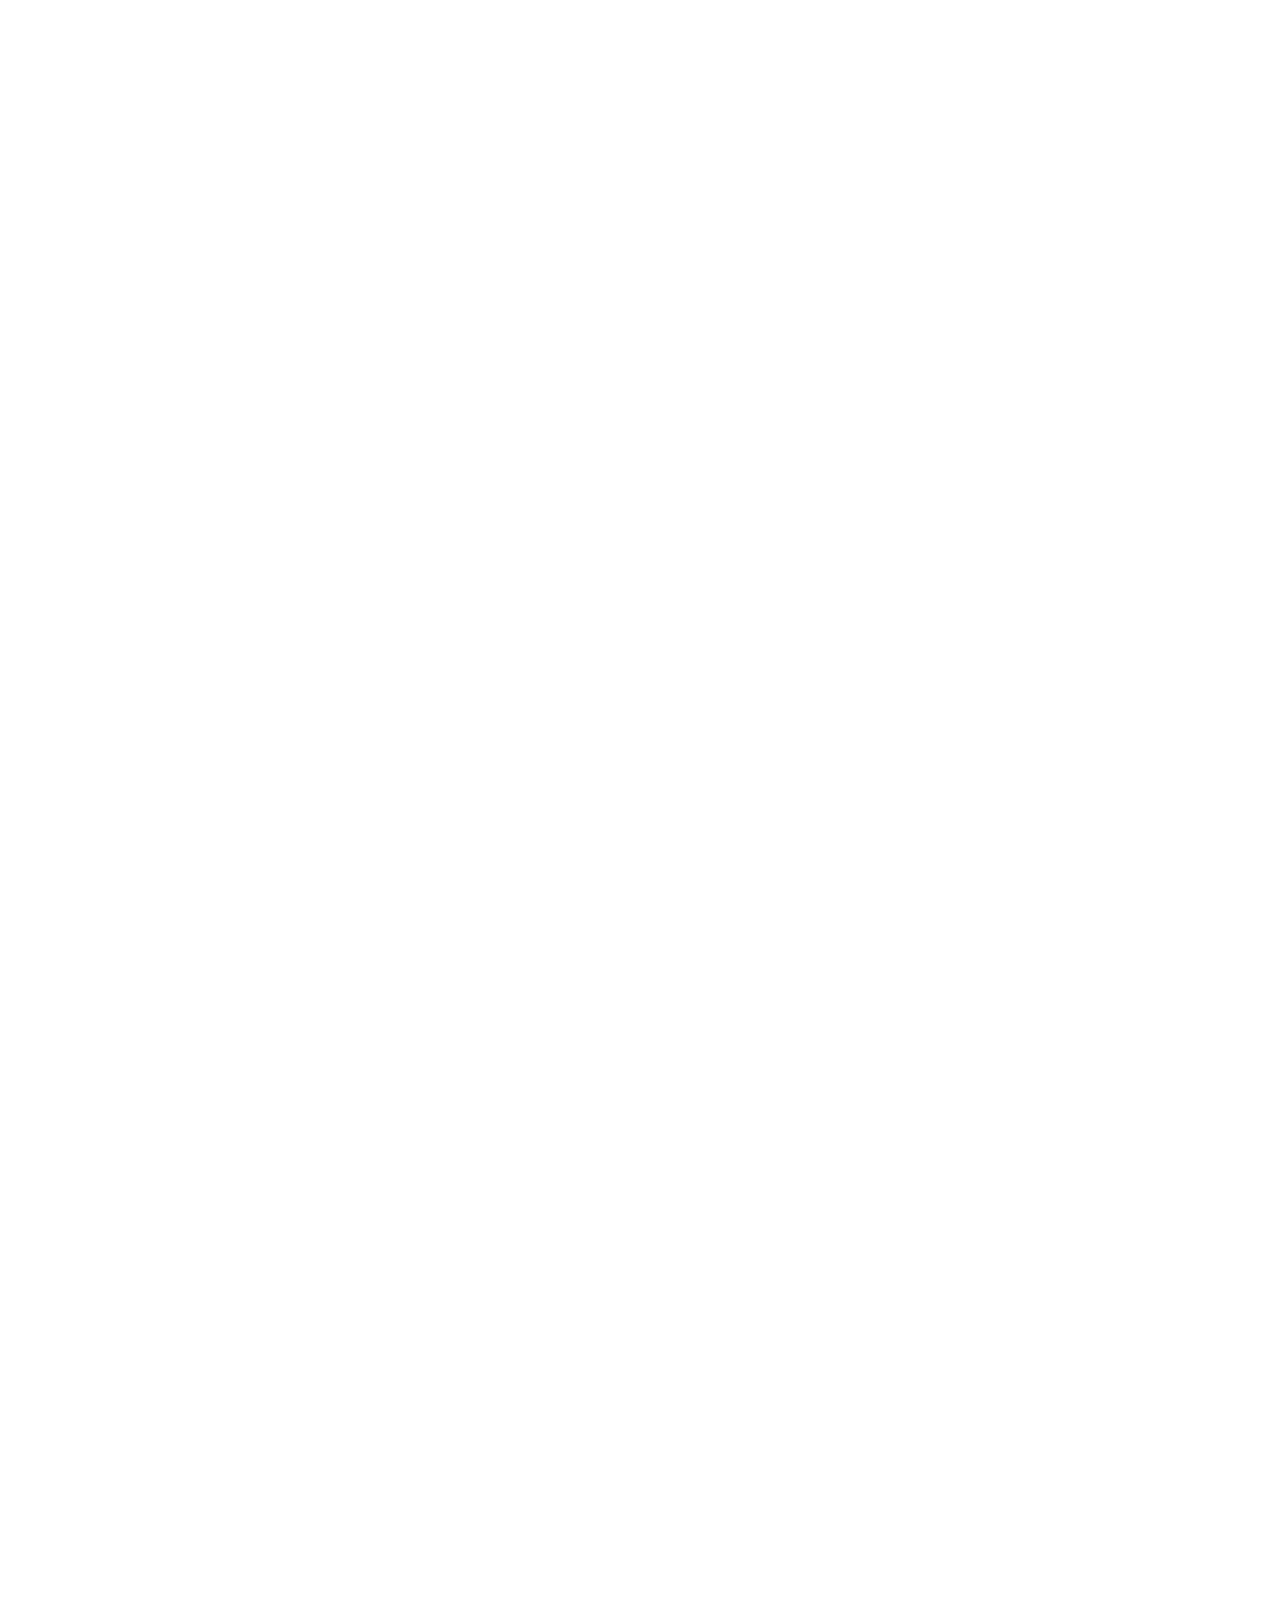
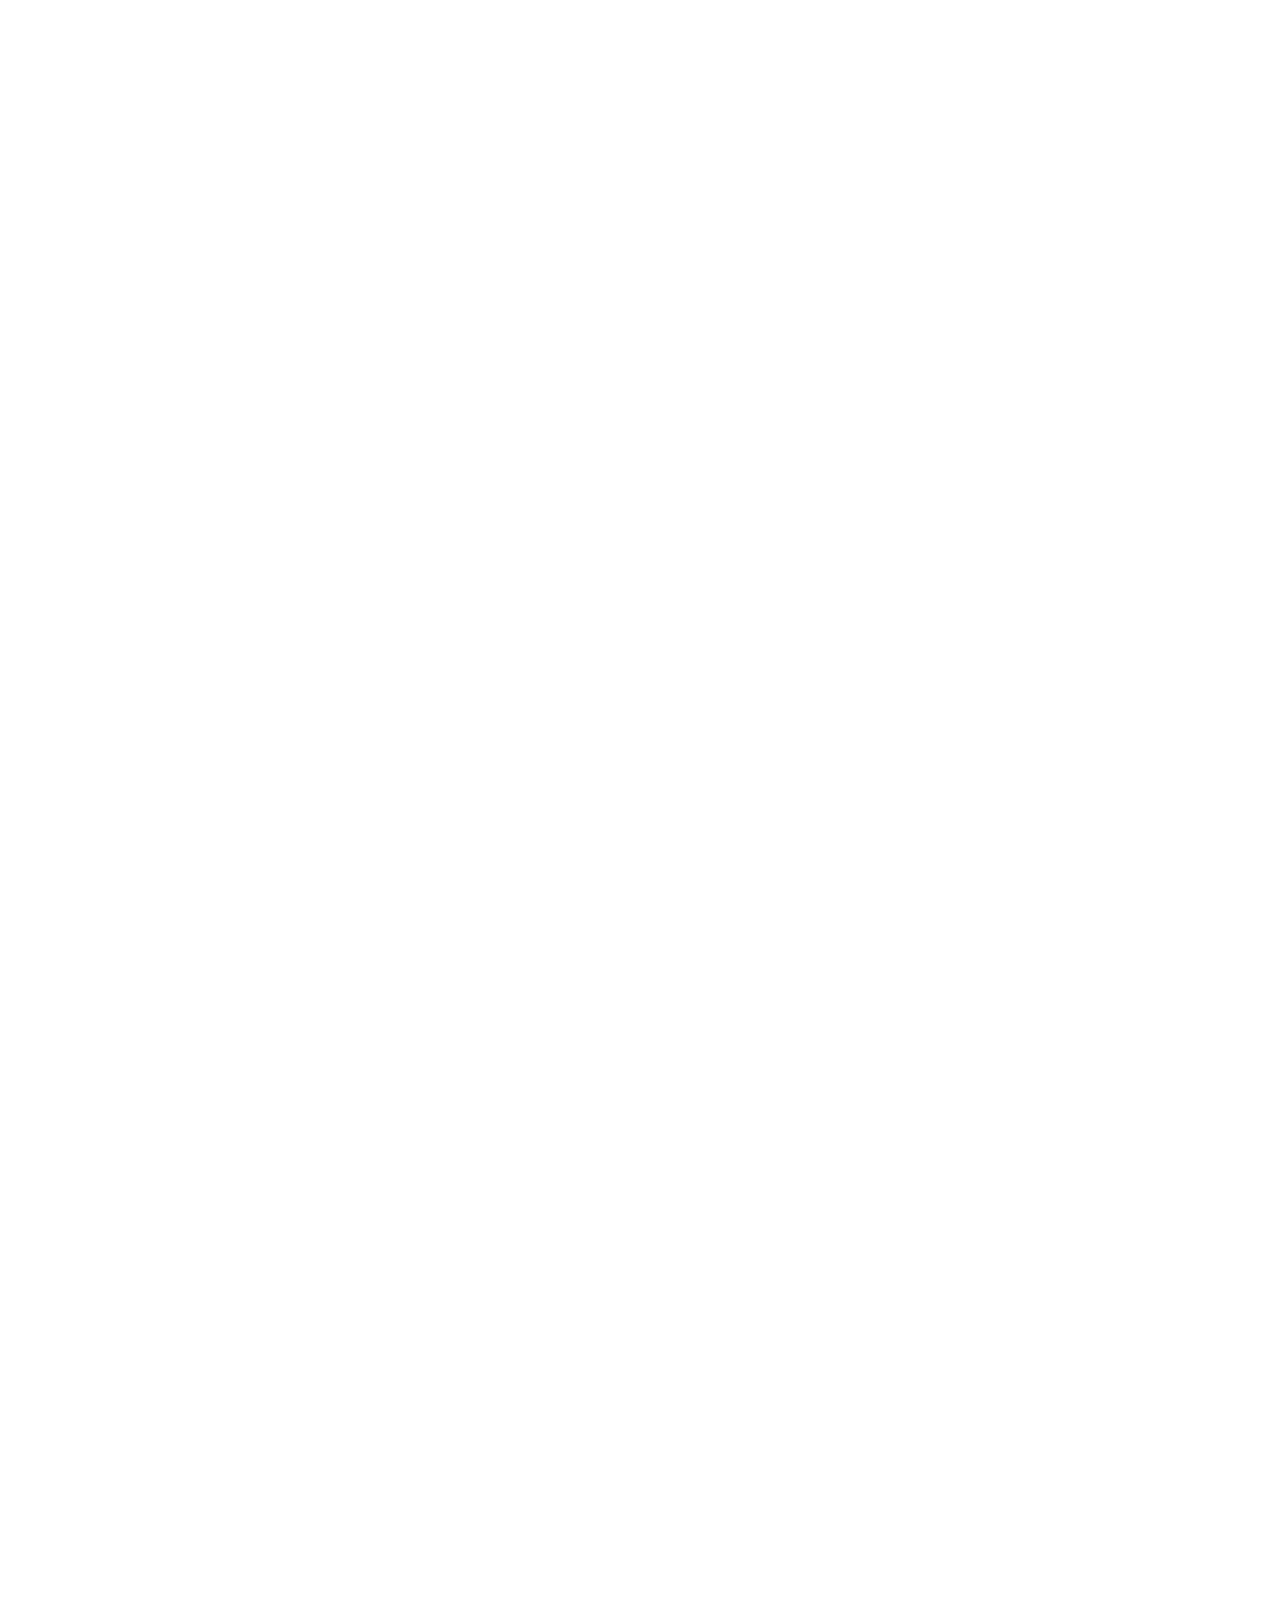
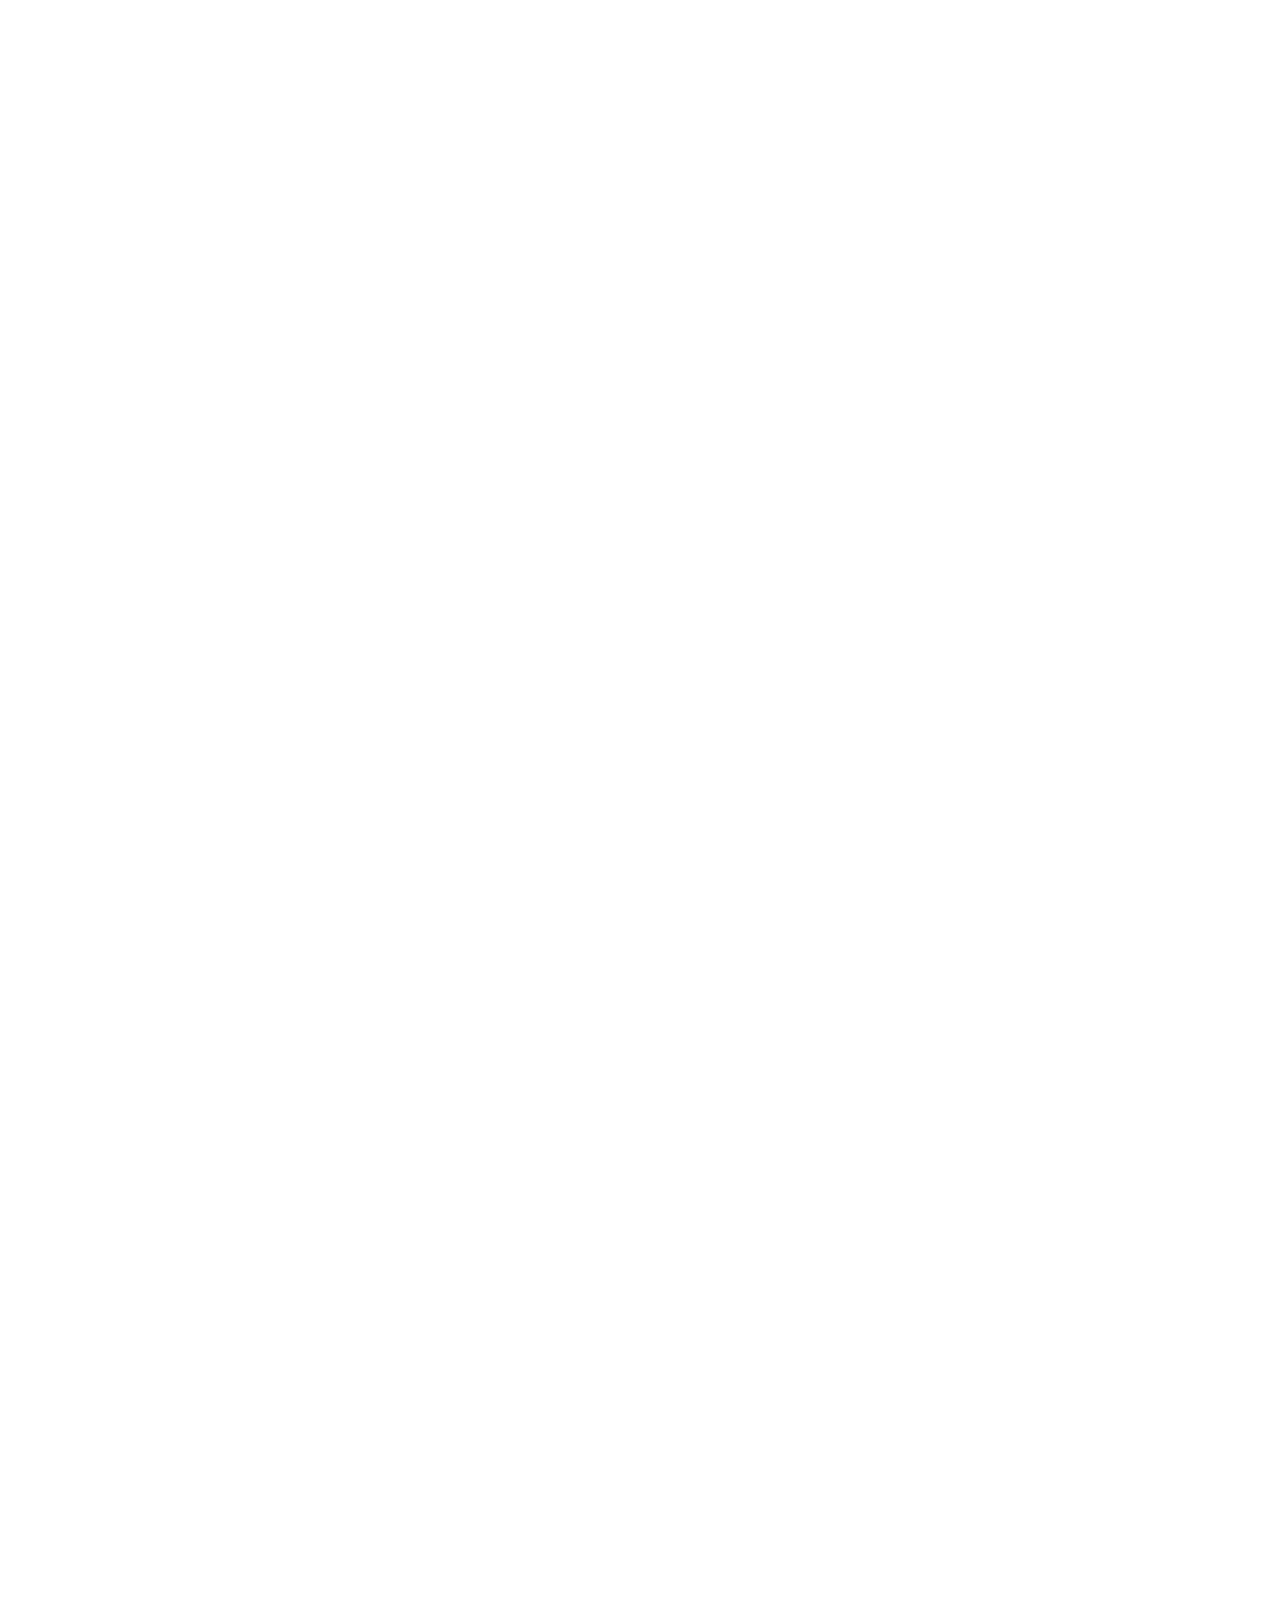
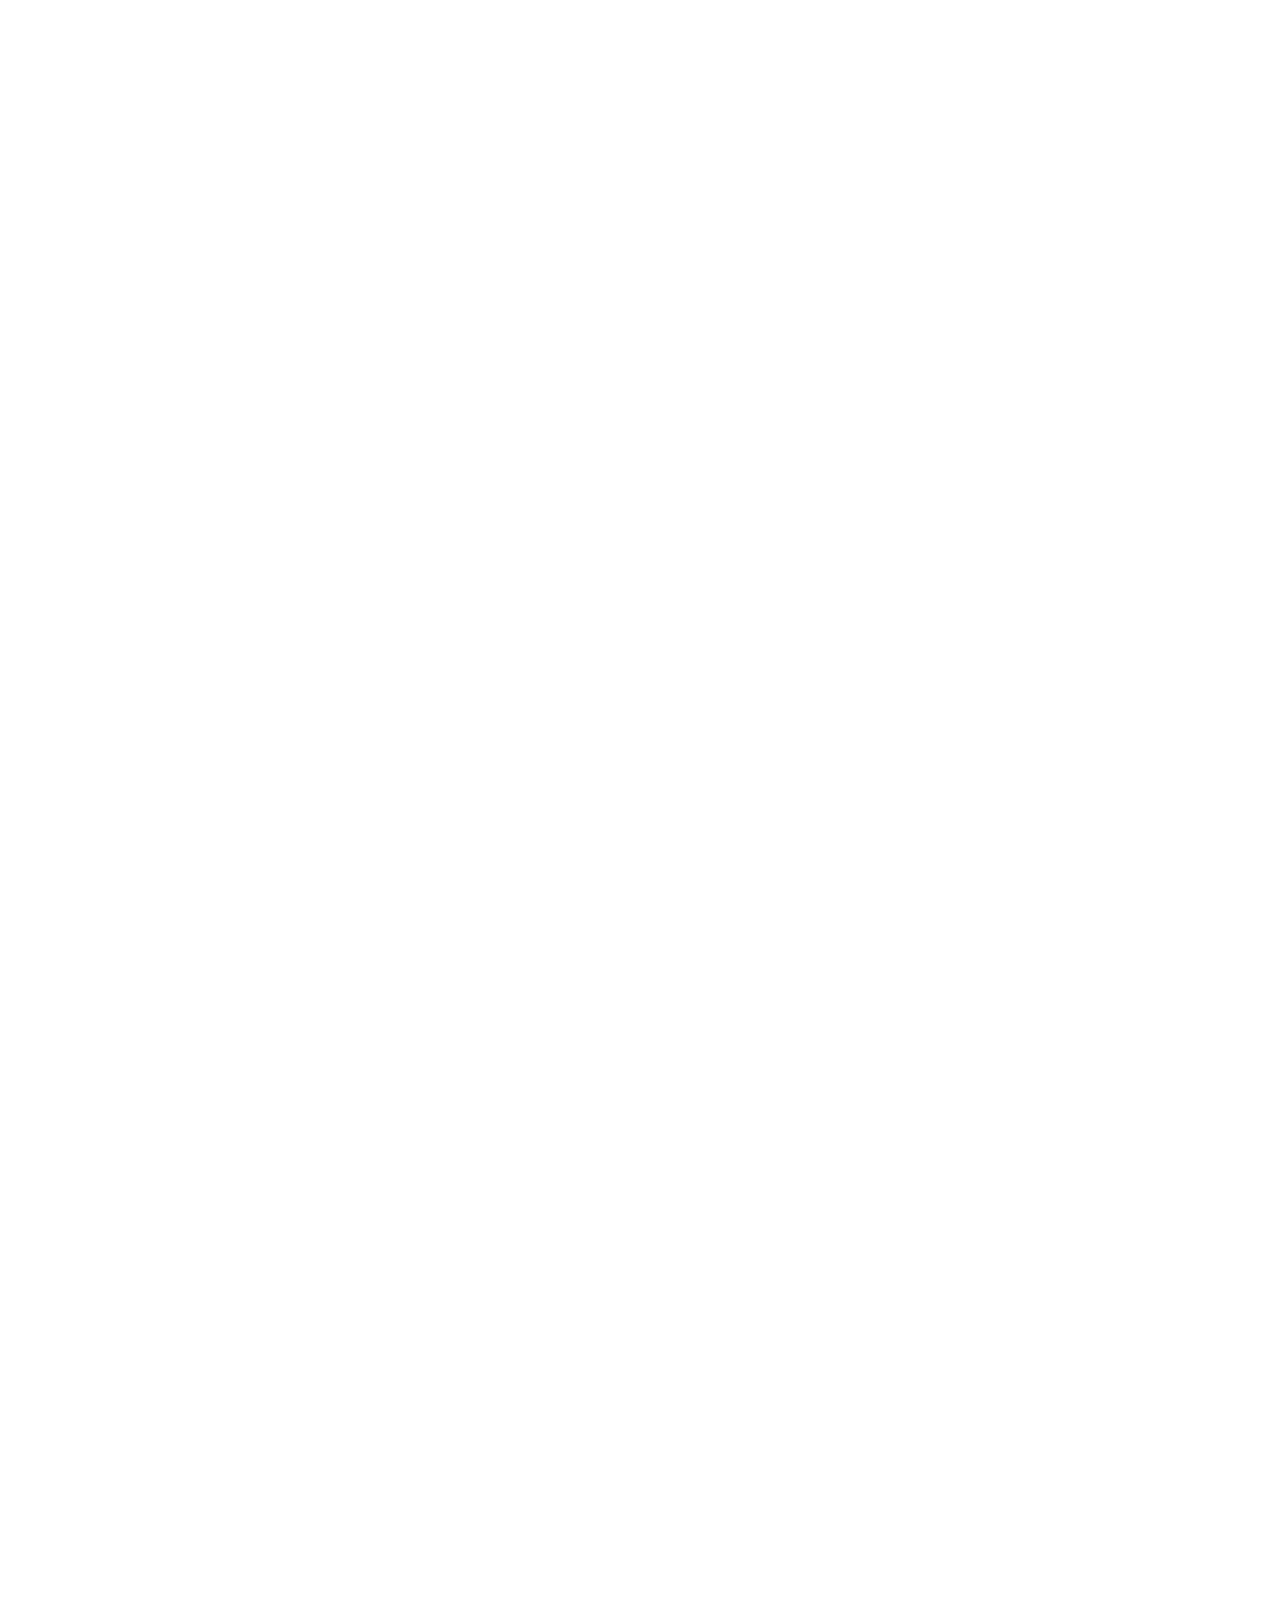
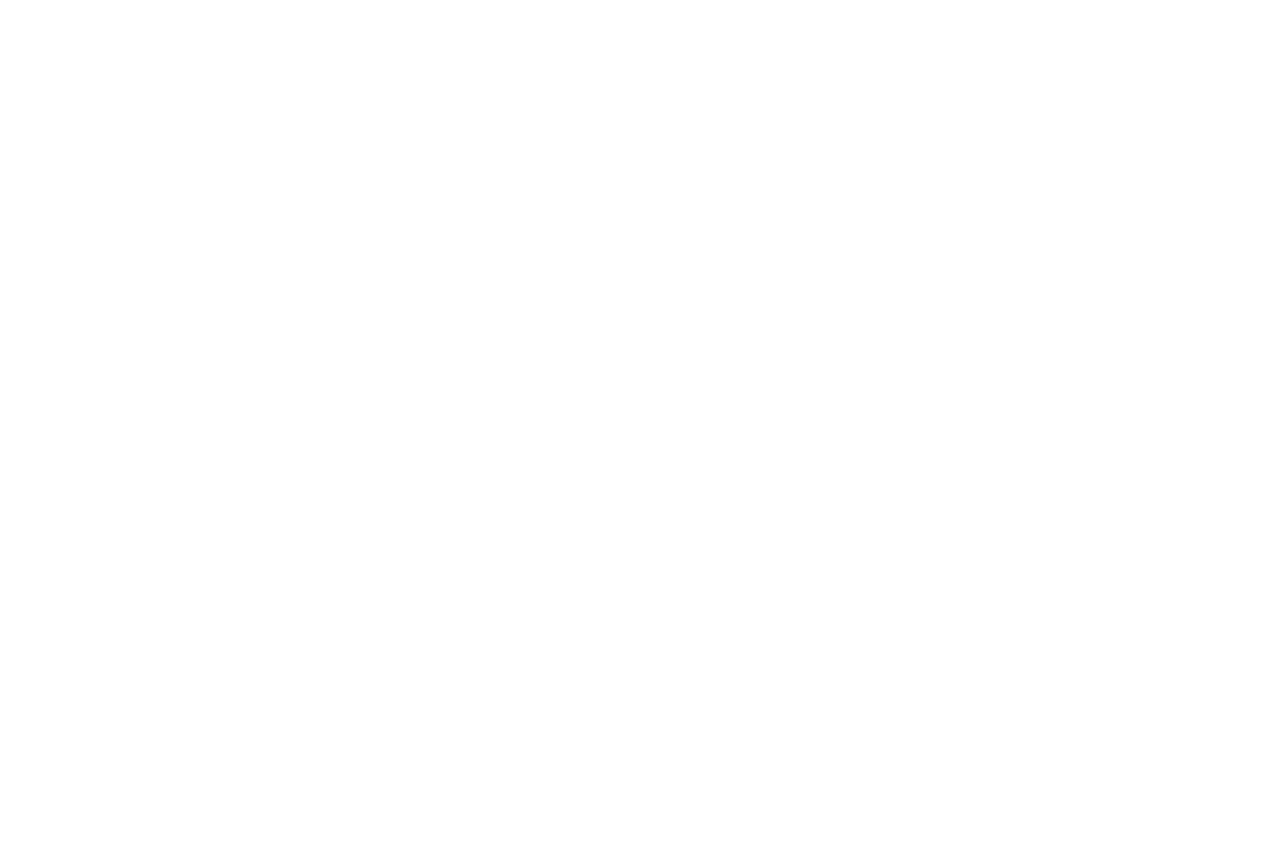
==== commit 0ef8d58f: "Commiy" ====
--- a/index.html
+++ b/index.html
@@ -1,802 +1,1009 @@
-<!-- Tobias: Don't Touch My Code  -->
-<!-- Tobias: Don't Touch My Code  -->
-
-<!-- Tobias: Don't Touch My Code  -->
-
-<!-- Tobias: Don't Touch My Code  -->
-
-<!-- Tobias: Don't Touch My Code  -->
-
-<!-- Tobias: Don't Touch My Code  -->
-
-<!-- Tobias: Don't Touch My Code  -->
-
-<!-- Tobias: Don't Touch My Code  -->
-
-<!-- Tobias: Don't Touch My Code  -->
-
-<!-- Tobias: Don't Touch My Code  -->
-
-<!-- Tobias: Don't Touch My Code  -->
-
-<!-- Tobias: Don't Touch My Code  -->
-
-<!-- Tobias: Don't Touch My Code  -->
-
-<!-- Tobias: Don't Touch My Code  -->
-
-<!-- Tobias: Don't Touch My Code  -->
-
-<!-- Tobias: Don't Touch My Code  -->
-
-<!-- Tobias: Don't Touch My Code  -->
-
-<!-- Tobias: Don't Touch My Code  -->
-
-<!-- Tobias: Don't Touch My Code  -->
-
-<!-- Tobias: Don't Touch My Code  -->
-
-<!-- Tobias: Don't Touch My Code  -->
-
-<!-- Tobias: Don't Touch My Code  -->
-
-<!-- Tobias: Don't Touch My Code  -->
-
-
-
-
-
-<!doctype html>
+<!DOCTYPE html>
 <html lang="en">
 
 <head>
-  <title>FGF|| We are an inclusive church committed to Christ and His word. We are dedicated to
-    Restoring the ancient Landmarks, Lifting up a standard and raising kingdom builders. Our church is not
-    just a house of worship. At its core are the members and believers that come together to practice God's
-    word, celebrate His love and extend His gifts to all.
-  </title>
-
-  <meta charset="utf-8">
-  <meta name="viewport" content="width=device-width, initial-scale=1, shrink-to-fit=no">
-  <link href="https://fonts.googleapis.com/css?family=Open+Sans:300,400,700" rel="stylesheet">
-  <link rel="stylesheet" href="fonts/icomoon/style.css">
-  <link rel="stylesheet" href="css/bootstrap.min.css">
-  <link rel="stylesheet" href="css/jquery-ui.css">
-  <link rel="stylesheet" href="css/owl.carousel.min.css">
-  <link rel="stylesheet" href="css/owl.theme.default.min.css">
-  <link rel="stylesheet" href="css/owl.theme.default.min.css">
-  <link rel="stylesheet" href="css/jquery.fancybox.min.css">
-  <link rel="stylesheet" href="css/bootstrap-datepicker.css">
-  <link rel="stylesheet" href="fonts/flaticon/font/flaticon.css">
-  <link rel="stylesheet" href="css/aos.css">
-  <link rel="stylesheet" href="css/style.css">
-  <link rel="shortcut icon" href="images/logo2.png" type="image/x-icon">
+    <meta charset="utf-8">
+    <title>Friends Of God Fellowship</title>
+    <meta content="width=device-width, initial-scale=1.0" name="viewport">
+    <meta content="" name="keywords">
+    <meta content="" name="description">
+
+    <!-- Google Web Fonts -->
+    <link rel="preconnect" href="https://fonts.googleapis.com">
+    <link rel="preconnect" href="https://fonts.gstatic.com" crossorigin>
+    <link
+        href="https://fonts.googleapis.com/css2?family=Open+Sans:wght@300;400;500;600;700&family=Pacifico&display=swap"
+        rel="stylesheet">
+
+    <!-- Icon Font Stylesheet -->
+    <link rel="stylesheet" href="https://use.fontawesome.com/releases/v5.15.4/css/all.css" />
+    <link href="https://cdn.jsdelivr.net/npm/bootstrap-icons@1.4.1/font/bootstrap-icons.css" rel="stylesheet">
+
+    <!-- Libraries Stylesheet -->
+    <link href="lib/animate/animate.min.css" rel="stylesheet">
+    <link href="lib/owlcarousel/assets/owl.carousel.min.css" rel="stylesheet">
+
+    <!-- Customized Bootstrap Stylesheet -->
+    <link href="css/bootstrap.min.css" rel="stylesheet">
+
+    <!--  Stylesheet -->
+    <link href="css/style.css" rel="stylesheet">
+
+
+
 </head>
 
-<body data-spy="scroll" data-target=".site-navbar-target" data-offset="300">
-
-
-  <div id="overlayer"></div>
-  <div class="loader">
-    <div class="spinner-border text-primary" role="status">
-      <span class="sr-only">Loading...</span>
+<body>
+
+    <!-- Spinner Start -->
+    <div id="spinner"
+        class="show w-100 vh-100 bg-white position-fixed translate-middle top-50 start-50  d-flex align-items-center justify-content-center">
+        <div class="spinner-grow text-primary" role="status"></div>
     </div>
-  </div>
-
-
-  <div class="site-wrap">
-
-    <div class="site-mobile-menu site-navbar-target">
-      <div class="site-mobile-menu-header">
-        <div class="site-mobile-menu-close mt-3">
-          <span class="icon-close2 js-menu-toggle"></span>
-        </div>
-      </div>
-      <div class="site-mobile-menu-body"></div>
+    <!-- Spinner End -->
+
+
+    <!-- Topbar start -->
+    <div class="container-fluid fixed-top">
+        <div class="container topbar d-none d-lg-block">
+            <div class="topbar-inner">
+                <div class="row gx-0">
+                    <div class="col-lg-7 text-start">
+                        <div class="h-100 d-inline-flex align-items-center me-4">
+                            <span class="fa fa-phone-alt me-2 text-dark"></span>
+                            <a href="tel: +234 7068933702" class="text-secondary"><span>
+                                    +234 7068933702</span></a>
+                        </div>
+                        <div class="h-100 d-inline-flex align-items-center">
+                            <span class="far fa-envelope me-2 text-dark"></span>
+                            <a href="mailto:fgfofficiall@gmail.com"
+                                class="text-secondary"><span>fgfofficiall@gmail.com</span></a>
+                        </div>
+                    </div>
+                    <div class="col-lg-5 text-end">
+                        <div class="h-100 d-inline-flex align-items-center">
+                            <span class="text-body">Follow Us:</span>
+                            <a class="text-dark px-2" href="https://www.facebook.com/FriendsOfGodFellowship/"><i
+                                    class="fab fa-facebook-f"></i></a>
+                            <a class="text-dark px-2" href="https://twitter.com/FgfOfficiall"><i
+                                    class="fab fa-twitter"></i></a>
+                            <a class="text-dark px-2" href="https://soundcloud.com/fgfofficiall"><i
+                                    class="fab fa-soundcloud"></i></a>
+                            <a class="text-dark px-2" href="https://www.instagram.com/fgfofficiall/"><i
+                                    class="fab fa-instagram"></i></a>
+                            <a class="text-dark px-2" href="https://www.youtube.com/@friendsofgodfellowship7755"><i
+                                    class="fab fa-youtube"></i></a>
+
+                            <a class="text-body ps-4" href=""><i class="fa fa-lock text-dark me-1"></i> Signup/login</a>
+                        </div>
+                    </div>
+                </div>
+            </div>
+        </div>
+        <div class="container">
+            <nav class="navbar navbar-light navbar-expand-lg py-3">
+                <a href="index.html" class="navbar-brand">
+                    <h1 class="mb-0">F<span class="text-primary">G</span>F</h1>
+                </a>
+                <button class="navbar-toggler" type="button" data-bs-toggle="collapse" data-bs-target="#navbarCollapse">
+                    <span class="fa fa-bars text-primary"></span>
+                </button>
+                <div class="collapse navbar-collapse bg-white" id="navbarCollapse">
+                    <div class="navbar-nav ms-lg-auto mx-xl-auto">
+                        <a href="index.html" class="nav-item nav-link active">Home</a>
+                        <a href="about.html" class="nav-item nav-link">About</a>
+                        <a href="activity.html" class="nav-item nav-link">Activities</a>
+                        <a href="event.html" class="nav-item nav-link">Events</a>
+                        <a href="sermon.html" class="nav-item nav-link">Sermons</a>
+                        <div class="nav-item dropdown">
+                            <a href="#" class="nav-link dropdown-toggle" data-bs-toggle="dropdown">More</a>
+                            <div class="dropdown-menu m-0 rounded-0">
+                                <a href="blog.html" class="dropdown-item">Latest Blog</a>
+                                <a href="team.html" class="dropdown-item">Our Team</a>
+                                <a href="testimonial.html" class="dropdown-item">Testimonial</a>
+                                <a href="contact.html" class="dropdown-item">Contact</a>
+
+                            </div>
+                        </div>
+                        <!-- <a href="contact.html" class="nav-item nav-link">Contact</a> -->
+                    </div>
+                    <a href="contact.html" class="btn btn-primary py-2 px-4 d-none d-xl-inline-block">Contact Us </a>
+                </div>
+            </nav>
+        </div>
     </div>
-
-
-    <header class="site-navbar py-4 js-sticky-header site-navbar-target" role="banner">
-
-      <div class="container">
-        <div class="row align-items-center">
-
-          <div class="col-6 col-xl-2">
-            <a href="#"> <img src="images/logo2.png" class="mb-0 site-logo"><a href="index.html" class="h2 mb-0"><span
-                  class="text-primary"></span> </a>
-              </img>
-            </a>
-          </div>
-
-          <div class="col-12 col-md-10 d-none d-xl-block">
-            <nav class="site-navigation position-relative text-right" role="navigation">
-
-              <ul class="site-menu main-menu js-clone-nav mr-auto d-none d-lg-block">
-                <li><a href="#home-section" class="nav-link">Home</a></li>
-
-                <li id="live"><a href="#live-section" class="nav-link">LIVE</a></li>
-                <li><a href="#about-section" class="nav-link">About</a></li>
-                <li><a href="#vision-section" class="nav-link">Vision</a></li>
-
-                <li><a href="#give-section" class="nav-link">Give</a></li>
-                <!-- <li><a href="#testimonials-section" class="nav-link">Testimonials</a></li> -->
-                <li><a href="#services-section" class="nav-link">Join Us</a></li>
-                <li class="has-children">
-                  <a href="" class="nav-link">More</a>
-                  <ul class="dropdown">
-                    <li><a href="#contact-section" class="nav-link">Contact Us</a></li>
-                    <li><a href="index.html#testimonials-section" class="nav-link">Testimonies</a></li>
-                    <li><a href="gallery.html" class="nav-link">Gallery</a></li>
-                    <li><a href="vow.html" class="nav-link"> FGF Vow</a></li>
-                    <li><a href="leadership.html" class="nav-link"> Leadership</a></li>
-
-                    <!-- <li class="has-children">
-                      <a href="#">More Links</a>
-                      <ul class="dropdown">
-                        <li><a href="#">Menu One</a></li>
-                        <li><a href="#">Menu Two</a></li>
-                        <li><a href="#">Menu Three</a></li>
-                      </ul>
-                    </li> -->
-                  </ul>
-                </li>
-              </ul>
-            </nav>
-          </div>
-          <div class="col-6 d-inline-block d-xl-none ml-md-0 py-3" style="position: relative; top: 3px;"><a href="#"
-              class="site-menu-toggle js-menu-toggle float-right"><span class="icon-menu h3"></span></a></div>
-
-        </div>
-      </div>
-
-    </header>
-
-    <div class="site-blocks-cover overlay" style="background-image: url(images/wallpaper.jpg);" data-aos="fade"
-      id="home-section">
-
-      <div class="container">
-        <div class="row align-items-center justify-content-center">
-
-
-          <div class="col-md-8 mt-lg-5 text-center">
-            <h1 class="text-uppercase" data-aos="fade-up">Welcome</h1>
-            <p class="mb-5 desc" data-aos="fade-up" data-aos-delay="100">to Friends of God fellowship</p>
-            <p class="mb-5 desc" data-aos="fade-up" data-aos-delay="100">Restoring the ancient Landmark</p>
-            <div data-aos="fade-up" data-aos-delay="100">
-              <a href="#contact-section" class="btn smoothscroll btn-primary mr-2 mb-2">Get In Touch</a>
-            </div>
-          </div>
-
-        </div>
-      </div>
-
-      <a href="#live-section" class="mouse smoothscroll">
-        <span class="mouse-icon">
-          <span class="mouse-wheel"></span>
-        </span>
-      </a>
+    <!-- Topbar End -->
+
+
+    <!-- Hero Start -->
+    <div class="container-fluid hero-header">
+        <div class="container">
+            <div class="row">
+                <div class="col-lg-7">
+                    <div class="hero-header-inner animated zoomIn">
+                        <p class="fs-4 text-dark">WELCOME TO FRIENDS OF GOD FELLOWSHIP</p>
+                        <h1 class="display-1 mb-5 text-dark">Purity Comes From Faith</h1>
+                        <a href="about.html" class="btn btn-primary py-3 px-5" id="btn">Read More</a>
+                    </div>
+                </div>
+            </div>
+        </div>
     </div>
-
-    <div class="site-section cta-big-image" id="live-section">
-      <div class="container">
-        <div class="row mb-5">
-          <div class="col-12 text-center" data-aos="fade">
-            <h2 class="section-title mb-3">We are Live</h2>
-
-          </div>
-        </div>
-        <div class="row">
-          <div class="col-lg-6 mb-5" data-aos="fade-up" data-aos-delay="">
-            <!-- <figure class="circle-bg"> -->
-            <div style="max-width: 100%; overflow: hidden">
-
-
-              <iframe
-                src="https://www.facebook.com/plugins/video.php?height=314&href=https%3A%2F%2Fwww.facebook.com%2FFriendsOfGodFellowship%2Fvideos%2F1771638036613423%2F&show_text=true&width=560&t=0"
-                width="100%" height="420px" style="border:8px solid red; overflow:hidden" scrolling="yes"
-                frameborder="0" allowfullscreen="true" allow="autoplay; clipboard-write;  picture-in-picture; web-share"
-                allowFullScreen="true">
-              </iframe>
-
-
-
-
-
-
-
-
-
-
-
-              <!-- <iframe id="facebook-live-video" width="560" height="315" frameborder="0" allowfullscreen></iframe> -->
-
-            </div>
-            <!-- </figure> -->
-          </div>
-          <div class="col-lg-5 ml-auto" data-aos="fade-up" data-aos-delay="100">
-            <div class="mb-4">
-              <h3 class="h3 mb-4 text-black">Join us live today </h3>
-              <p class="jug">Embark on a captivating and awe-inspiring spiritual journey as you participate in a live
-                event that will transport you to a world of excitement and wonder. This unique experience will allow you
-                to witness every moment and detail as God's divine plan unfolds before your eyes in real-time. Feel the
-                exhilaration, anticipation, and vibrant energy as you fully immerse yourself in our mesmerizing live
-                Church Service. Join us in celebrating Father's Day on June 18th, 2023, as we stream the service live
-                from the FGF Headquarters in Obanikoro, Lagos. Don't hesitate to seize this incredible opportunity and
-                embark on a deeply meaningful and transformative spiritual encounter.
-
-              </p>
-            </div>
-          </div>
-        </div>
-      </div>
+    <!-- Hero End -->
+
+
+    <!-- About Satrt -->
+    <div class="container-fluid about py-5">
+        <div class="container py-5">
+            <div class="row g-5 mb-5">
+                <div class="col-xl-6">
+                    <div class="row g-4">
+                        <div class="col-6">
+                            <img src="img/about-1.jpg" class="img-fluid h-100 wow zoomIn" data-wow-delay="0.1s" alt="">
+                        </div>
+                        <div class="col-6">
+                            <img src="img/2.jpg" class="img-fluid pb-3 wow zoomIn" data-wow-delay="0.1s" alt="">
+                            <img src="img/3.jpeg" class="img-fluid pt-3 wow zoomIn" data-wow-delay="0.1s" alt="">
+                            <img src="img/5.jpeg" class="img-fluid pt-3 wow zoomIn" data-wow-delay="0.1s" alt="">
+                            <!-- <img src="img/4.jpg" class="img-fluid pt-3 wow zoomIn" data-wow-delay="0.1s" alt=""> -->
+                            <!-- <img src="img/17.jpg" class="img-fluid pt-3 wow zoomIn" data-wow-delay="0.1s" alt=""> -->
+                            <!-- <img src="img/6.jpg" class="img-fluid pt-3 wow zoomIn" data-wow-delay="0.1s" alt=""> -->
+                        </div>
+                    </div>
+                </div>
+                <div class="col-xl-6 wow fadeIn" data-wow-delay="0.5s">
+                    <p class="fs-5 text-uppercase text-primary">About FGF</p>
+                    <h1 class="display-5 pb-4 m-0">God Help Those Who Help Themselves</h1>
+                    <p class="pb-4">Friends of God fellowship is open to worshippers of all ages and backgrounds. We
+                        lead our congregation in worship, deepening the connection to God, understanding the teachings
+                        of Christ, and ultimately to a vibrant faith. <span><a href="about.html">Read More</a></span>
+                    </p>
+                    <div class="row g-4 mb-4">
+                        <div class="col-md-6">
+                            <div class="ps-3 d-flex align-items-center justify-content-start">
+                                <span class="bg-primary btn-md-square rounded-circle mt-4 me-2"><i
+                                        class="fa fa-eye text-dark fa-4x mb-5 pb-2"></i></span>
+                                <div class="ms-4">
+                                    <h5>Our Vision</h5>
+                                    <p>Friends of God fellowship is an inclusive church committed to Christ and His
+                                        word. We are dedicated to Restoring the ancient Landmarks, Lifting up a standard
+                                        and raising kingdom builders. <span><a href="about.html">Read More</a></span>
+                                    </p>
+                                </div>
+                            </div>
+                        </div>
+                        <div class="col-md-6">
+                            <div class="ps-3 d-flex align-items-center justify-content-start">
+                                <span class="bg-primary btn-md-square rounded-circle mt-4 me-2"><i
+                                        class="fa fa-flag text-dark fa-4x mb-5 pb-2"></i></span>
+                                <div class="ms-4">
+                                    <h5>Our Mission</h5>
+                                    <p>The mission of Friends of God Fellowship Church is to faithfully carry ouft God's
+                                        calling by spreading Christ's love, upholding the teachings of the Bible,
+                                        restoring ancient landmarks, setting.. <span><a href="about.html">Read
+                                                More</a></span></p>
+                                </div>
+                            </div>
+                        </div>
+                    </div>
+                    <!-- <div class="bg-light p-3 mb-4">
+                        <div class="row align-items-center justify-content-center">
+                            <div class="col-3">
+                                <img src="img/17.jpg" class="img-fluid rounded-circle" alt="">
+                            </div>
+                            <div class="col-6">
+                                <p class="mb-0">Lorem ipsum dolor sit amet elit. Donec tempus eros vel dolor mattis
+                                    aliquam. Etiam quis mauris justo.</p>
+                            </div>
+                            <div class="col-3">
+                                <h2 class="mb-0 text-primary text-center">$20,46</h2>
+                                <h5 class="mb-0 text-center">Raised</h5>
+                            </div>
+                        </div>
+                    </div> -->
+                    <!-- <div class="row g-2">
+                        <div class="col-md-6">
+                            <p class="mb-2"><i class="fa fa-check text-primary me-3"></i>Charity & Donation</p>
+                            <p class="mb-0"><i class="fa fa-check text-primary me-3"></i>Parent Education</p>
+                        </div>
+                        <div class="col-md-6">
+                            <p class="mb-2"><i class="fa fa-check text-primary me-3"></i>Hadith & Sunnah</p>
+                            <p class="mb-0"><i class="fa fa-check text-primaar"></i>Church Development</p>
+                        </div>
+                    </div> -->
+                </div>
+            </div>
+            <div class="container text-center bg-primary py-5 wow fadeIn" data-wow-delay="0.1s">
+                <div class="row g-4 align-items-center">
+                    <div class="col-lg-2">
+                        <i class="fa fa-church fa-5x text-white"></i>
+                    </div>
+                    <div class="col-lg-7 text-center text-lg-start">
+                        <h1 class="mb-0" id="exodus">Exodus 20:5-6. “You shall not bow down to them or serve them, for I
+                            the LORD
+                            your God am a jealous God, visiting the iniquity of the fathers on the children to the third
+                            and the fourth generation of those who hate me....</h1>
+                    </div>
+                    <div class="col-lg-3">
+                        <a href="about.html" class="btn btn-light py-2 px-4">Learn More</a>
+                    </div>
+                </div>
+            </div>
+        </div>
     </div>
-
-
-    <div class="site-section cta-big-image" id="about-section">
-      <div class="container">
-        <div class="row mb-5">
-          <div class="col-12 text-center" data-aos="fade">
-            <h2 class="section-title mb-3">Upcoming Events</h2>
-          </div>
-
-
-
-
-          <div class="containeri">
-            <div class="texto">
-              <strong>Midweek Service .</strong>
-              <p id="prompt">Wednesday, 11th October 2023 6:pm to 7:pm Promopt </p>
-            </div>
-            <div class="imagek"></div>
-          </div>
-        </div>
-      </div>
-
-
-
-
-
-      <div class="site-section cta-big-image" id="about-section">
-        <div class="container">
-          <div class="row mb-5">
-            <div class="col-12 text-center" data-aos="fade">
-              <h2 class="section-title mb-3">About Us</h2>
-            </div>
-          </div>
-          <div class="row">
-            <div class="col-lg-6 mb-5" data-aos="fade-up" data-aos-delay="">
-              <!-- <figure class="circle-bg"> -->
-              <img src="images/102.jpg" alt="Image" class="img-fluid">
-              <!-- </figure> -->
-            </div>
-            <div class="col-lg-5 ml-auto" data-aos="fade-up" data-aos-delay="100">
-              <div class="mb-4">
-                <h3 class="h3 mb-4 text-black">About the Church </h3>
-                <p class="jug">The Friends of God fellowship warmly welcomes worshippers from diverse ages and
-                  backgrounds. Together, we join in heartfelt worship, strengthening our bond with God, deepening our
-                  understanding of Christ's teachings, and nurturing a flourishing faith. With devoted leaders,
-                  dedicated
-                  members, and passionate volunteers, we wholeheartedly embrace the teachings of Jesus Christ, united in
-                  our mission to share His transformative message. Reach out to us today and discover how you can become
-                  an integral part of the vibrant and compassionate community that is the Friends of God fellowship.
-                  <span>
-                    <a href="about.html"><button class="more">
-                        Read More
-                      </button>
-                    </a></span>
-
-                </p>
-              </div>
-            </div>
-          </div>
-        </div>
-      </div>
-
-      <div class="site-section cta-big-image" id="vision-section">
-        <div class="container">
-          <div class="row mb-5">
-            <div class="col-12 text-center" data-aos="fade">
-              <h2 class="section-title mb-3">Our Vision</h2>
-            </div>
-          </div>
-          <div class="row">
-            <div class="col-lg-5 ml-auto" data-aos="fade-up" data-aos-delay="100">
-              <div class="mb-4">
-                <h3 class="h3 mb-4 text-black">VISION</h3>
-                <p class="jug">Friends of God fellowship is an inclusive church committed to Christ and His word. We are
-                  dedicated to
-                  Restoring the ancient Landmarks, Lifting up a standard and raising kingdom builders. Our church is not
-                  just a house of worship. At its core are the members and believers that come together to practice
-                  God’s
-                  word, celebrate His love and extend His gifts to all. </p>
-              </div>
-            </div>
-            <div class="col-lg-6 mb-5" data-aos="fade-up" data-aos-delay="">
-              <!-- <figure class="circle-bg"> -->
-              <img src="images/103.jpg" alt="Image" class="img-fluid">
-              <!-- </figure> -->
-            </div>
-          </div>
-        </div>
-      </div>
-
-
-
-
-
-      <section class="site-section cta-big-image" id="give-section">
-        <div class="container">
-          <div class="row mb-5">
-            <div class="col-12 text-center" data-aos="fade">
-              <h2 class="section-title mb-3">Support Us</h2>
-            </div>
-          </div>
-          <div class="row">
-            <div class="col-lg-6 mb-5" data-aos="fade-up" data-aos-delay="">
-              <!-- <figure class="circle-bg"> -->
-              <img src="images/give.jpg" alt="Image" class="img-fluid">
-              <!-- </figure> -->
-            </div>
-            <div class="col-lg-5 ml-auto" data-aos="fade-up" data-aos-delay="100">
-              <marquee behavior="scroll" direction="left">2 Corinthians 9:6-8 Remember this: Whoever sows
-                sparingly will also reap
-                sparingly, and whoever sows generously will also reap generously. Each of you should give what
-                you have decided in your heart to give, not reluctantly or under compulsion, for God loves a
-                cheerful giver.</strong></marquee>
-              </marquee>
-              <div class="mb-4">
-                <h4 class="h3 mb-4 text-black">Give</h4>
-                <p class="jug">Friends of God fellowship is a generous community. Please give as much as you are able to
-                  help us with our mission of transforming lives in Lagos and beyond. You can
-                  easily donate
-                  online or contribute during each of our services. “The world of the generous gets larger and
-                  larger; the world of the stingy gets smaller and smaller” (Proverbs 11:24). Thank you for
-                  your faithful support.</p>
-                <strong class="account">2452022943 <br> EcoBank <br> Friends of God Fellowship</strong>
-
-
-              </div>
-            </div>
-          </div>
-        </div>
-      </section>
-
-
-      <section class="site-section">
-        <div class="container">
-
-          <div class="row mb-5 justify-content-center">
-            <div class="col-md-7 text-center">
-              <h2 class="section-title mb-3" data-aos="fade-up" data-aos-delay="">Church shots</h2>
-              <p class="lead" data-aos="fade-up" data-aos-delay="100">This are some pictures of Activities in
-                our church
-              </p>
-            </div>
-          </div>
-
-          <div class="row">
-            <div class="col-lg-6 mb-5" data-aos="fade-up" data-aos-delay="">
-
-              <div class="owl-carousel slide-one-item-alt">
-                <img src="images/100.jpg" alt="Image" class="img-fluid">
-                <img src="images/78.jpeg" alt="Image" class="img-fluid">
-                <!-- <img src="images/79.jpeg" alt="Image" class="img-fluid"> -->
-                <img src="images/80.jpeg" alt="Image" class="img-fluid">
-                <img src="images/77.jpeg" alt="Image" class="img-fluid">
-                <img src="images/81.jpeg" alt="Image" class="img-fluid">
-                <img src="images/82.jpeg" alt="Image" class="img-fluid">
-                <img src="images/83.jpeg" alt="Image" class="img-fluid">
-                <img src="images/84.jpeg" alt="Image" class="img-fluid">
-                <img src="images/85.jpeg" alt="Image" class="img-fluid">
-                <img src="images/86.jpeg" alt="Image" class="img-fluid">
-                <img src="images/90.jpeg" alt="Image" class="img-fluid">
-                <img src="images/91.jpeg" alt="Image" class="img-fluid">
-                <img src="images/92.jpeg" alt="Image" class="img-fluid">
-                <img src="images/93.jpeg" alt="Image" class="img-fluid">
-                <img src="images/94.jpeg" alt="Image" class="img-fluid">
-                <!-- <img src="images/95.jpeg" alt="Image" class="img-fluid"> -->
-                <!-- <img src="images/20.jpg" alt="Image" class="img-fluid"> -->
-                <img src="images/21.jpg" alt="Image" class="img-fluid">
-
-
-              </div>
-              <div class="custom-direction">
-                <a href="#" class="custom-prev"><span><span class="icon-keyboard_backspace"></span></span></a><a
-                  href="#" class="custom-next"><span><span class="icon-keyboard_backspace"></span></span></a>
-              </div>
-
-            </div>
-            <div class="col-lg-5 ml-auto" data-aos="fade-up" data-aos-delay="100">
-
-              <div class="owl-carousel slide-one-item-alt-text">
-                <div>
-                  <h2 class="section-title mb-3">Friends Of God Fellowship </h2>
-                  <p>Restoring the Ancient Landmarks</p>
-
-                  <!-- <p><a href="#" class="btn btn-primary mr-2 mb-2">Learn More</a></p> -->
-                </div>
-                <div>
-                  <h2 class="section-title mb-3">Friends Of God Fellowship </h2>
-                  <p>Restoring the Ancient Landmarks</p>
-
-                  <!-- <p><a href="#" class="btn btn-primary mr-2 mb-2">Learn More</a></p> -->
-                </div>
-                <div>
-                  <h2 class="section-title mb-3">Friends Of God Fellowship </h2>
-                  <p>Restoring the Ancient Landmarks</p>
-
-                  <!-- <p><a href="#" class="btn btn-primary mr-2 mb-2">Learn More</a></p> -->
-                </div>
-                <div>
-                  <h2 class="section-title mb-3">Friends Of God Fellowship</h2>
-                  <p>Restoring the Ancient Landmarks</p>
-
-                  <!-- <p><a href="#" class="btn btn-primary mr-2 mb-2">Learn More</a></p> -->
-                </div>
-              </div>
-
-            </div>
-          </div>
-        </div>
-      </section>
-
-      <section class="site-section" id="services-section">
-        <div class="container">
-          <div class="row mb-5">
-
-            <div class="col-lg-5 ml-auto mb-5 order-1 order-lg-2" data-aos="fade" data-aos="fade-up" data-aos-delay="">
-              <img src="images/84.jpeg" alt="Image" class="img-fluid rounded">
-            </div>
-            <div class="col-lg-6 order-2 order-lg-1" data-aos="fade">
-
-              <div class="row">
-
-                <div class="col-md-12 mb-md-5 mb-0 col-lg-6" data-aos="fade-up" data-aos-delay=""
-                  style="margin-bottom: 30px i !important;">
-                  <div class="unit-4">
-                    <!-- <div class="unit-4-icon mr-4 mb-3"><span class="text-primary flaticon-head"></span></div> -->
-                    <div>
-                      <h3>Church Sessions</h3>
-                      <h5>Sundays</h5>
-                      <p>08:00am - 09:00am (Workers Meeting/ Foundation class) </p>
-                      <!-- <p>09:00 am – 09:20am (Praise and Worship) </p>
-                    <p>09:20 am - 10:00am (Sunday School) </p> -->
-                      <p>09:00am - 11:00am (Main Service)</p>
-                      <!-- <p class="mb-0"><a href="#">Learn More</a></p> -->
-                      <h5>Wednesdays</h5>
-                      <p>06:00pm - 07:30pm (Weekly Services) </p>
-                      <h5>Fridays </h5>
-                      <p>11:00pm - 02:00am (Bi-mohtly vigil) </p>
-                    </div>
-                  </div>
-                </div>
-                <!-- <div class="col-md-12 mb-md-5 mb-0 col-lg-6" data-aos="fade-up" data-aos-delay="100">
-                <div class="unit-4">
-                  <div class="unit-4-icon mr-4 mb-3"></div>
-                  <div>
-                    <h3>Leadership</h3>
-                    <p>1. Pastor Kola Ayeye -Head Pastor - <a href="tel:+234 8022230164">+234 8022230164 </a> </p>
-                    <p>2. Pastor Kemi Ayeye -Pastoral Assistant -<a href="tel:+2348035251417"> +234 8035251417</a></p>
-                    <p>3. Pastor Joshua Tobi -Pastoral Assistant - <a href="tel:+2347068933702">+234 7068933702 </a></p>
-                    <p>4. Pastor Sebastin Ugwuadu -Pastoral Assistant - <a
-                        href="tel:+2349023709542 ">+234 9023709542</a></p>
-                    <p>5. Pastor Emeka Ogbonna -Pastoral Assitant - <a href="tel:+2348027757506">+234 8027757506</a>
-                    </p>
-                    <p>6. Pastor Dotun Adesote -Pastoral Assistant -<a href="tel: +2348038355217">+234 8038355217</a>
-                    </p>
-                    <p class="mb-0"><a href="#">Learn More</a></p>
-                  </div>
-                </div>
-              </div> -->
-              </div>
-            </div>
-
-          </div>
-        </div>
-      </section>
-
-      <section class="site-section testimonial-wrap" id="testimonials-section" data-aos="fade">
-        <div class="container">
-          <div class="row mb-5">
-            <div class="col-12 text-center">
-              <h2 class="section-title mb-3">Testimonials</h2>
-            </div>
-          </div>
-        </div>
-        <div class="slide-one-item home-slider owl-carousel">
-          <div>
-            <div class="testimonial">
-
-              <blockquote class="mb-5">
-                <p>I am grateful and give glory to God for saving my newborn baby from the clutches of death. Initially,
-                  my baby encountered breathing difficulties, prompting us to rush to the hospital. However, we were
-                  referred to another hospital, and upon arrival, our baby was pronounced dead. Nevertheless, through
-                  the
-                  administration of oxygen and the fervent prayers of pastor Kola, our baby was miraculously revived.
-                </p>
-              </blockquote>
-
-              <figure class="mb-4 d-flex align-items-center justify-content-center">
-                <div><img src="images/okon.jpg" alt="Image" class="w-50 img-fluid mb-3"></div>
-                <h4>Brother Chucks Okonkwo</h4>
-              </figure>
-            </div>
-          </div>
-          <div>
-            <div class="testimonial">
-
-              <blockquote class="mb-5">
-                <p>I would like to express my gratitude to God for blessing the children in Fgf with righteous and godly
-                  hearts. They exemplify a deep reverence for God and radiate His love. Additionally, I am immensely
-                  thankful to God for safeguarding both me and my family from perilous situations that brought us close
-                  to
-                  the brink of death.</p>
-              </blockquote>
-              <figure class="mb-4 d-flex align-items-center justify-content-center">
-                <div><img src="images/Ruth.jpg" alt="Image" class="w-50 img-fluid mb-3"></div>
-                <h4>Sister Ruth Ogan </h4>
-              </figure>
-
-            </div>
-          </div>
-          <!-- 
-        <div>
-          <div class="testimonial">
-
-            <blockquote class="mb-5">
-              <p>I am grateful and give glory to God for saving my newborn baby from the clutches of death. Initially,
-                my baby encountered breathing difficulties, prompting us to rush to the hospital. However, we were
-                referred to another hospital, and upon arrival, our baby was pronounced dead. Nevertheless, through the
-                administration of oxygen and the fervent prayers of pastor Kola, our baby was miraculously revived.</p>
-            </blockquote>
-            <figure class="mb-4 d-flex align-items-center justify-content-center">
-              <div><img src="images/person_4.jpg" alt="Image" class="w-50 img-fluid mb-3"></div>
-              <p>Brother Chucks Nwosu</p>
-            </figure>
-
-
-          </div>
-        </div> -->
-
-          <div>
-            <div class="testimonial">
-
-              <blockquote class="mb-5">
-                <p>After choir practice, my son choked on a groundnut at home. Despite my efforts to help him, his
-                  breathing worsened, prompting a trip to the hospital. The doctor discovered the nut had lodged in his
-                  respiratory system, not his digestive system. We were referred to another hospital, where, with the
-                  support of church members, we obtained an X-ray. Following a successful surgery, my son now stands
-                  before
-                  us, healthy and filled with joy, all by God's grace.</p>
-              </blockquote>
-              <figure class="mb-4 d-flex align-items-center justify-content-center">
-                <div><img src="images/7.jpg" alt="Image" class="w-50 img-fluid mb-3"></div>
-                <h4>Sister Yewande James </h4>
-              </figure>
-
-            </div>
-          </div>
-          <div>
-            <div class="testimonial">
-
-              <blockquote class="mb-5">
-                <p>I am deeply grateful to God for carrying me through the painful journey of losing and burying my
-                  beloved parents. His unwavering presence and comforting embrace have provided indescribable solace and
-                  strength. I humbly acknowledge His grace as my rock, refuge, and source of hope during this
-                  heartbreaking season of bidding farewell to those who held my heart. May His divine love continue to
-                  surround me as I heal and cherish the beautiful memories of my dear parents.
-                </p>
-              </blockquote>
-              <figure class="mb-4 d-flex align-items-center justify-content-center">
-                <div><img src="images/ezzy.jpg" alt="Image" class="w-50 img-fluid mb-3"></div>
-                <h4>Brother Ezekiel Oluwaniyi </h4>
-              </figure>
-
-            </div>
-          </div>
-          <!-- <div>
-          <div class="testimonial">
-
-            <blockquote class="mb-5">
-              <p>&ldquo;Lorem ipsum dolor sit amet consectetur adipisicing elit. Consectetur unde reprehenderit aperiam
-                quaerat fugiat repudiandae explicabo animi minima fuga beatae illum eligendi incidunt consequatur. Amet
-                dolores excepturi earum unde iusto.&rdquo;</p>
-            </blockquote>
-            <figure class="mb-4 d-flex align-items-center justify-content-center">
-              <div><img src="images/logo2.png" alt="Image" class="w-50 img-fluid mb-3"></div>
-              <h4>Anonymous</h4>
-            </figure>
-
-          </div>
-        </div> -->
-
-
-        </div>
-      </section>
-
-
-      <section class="site-section bg-light" id="contact-section" data-aos="fade">
-        <div class="container">
-          <div class="row mb-5">
-            <div class="col-12 text-center">
-              <h2 class="section-title mb-3">Contact Us</h2>
-            </div>
-          </div>
-          <div class="row mb-5">
-
-
-
-            <div class="col-md-4 text-center">
-              <p class="mb-4">
-                <span class="icon-room d-block h4 text-primary"></span>
-                <a
-                  href="https://www.google.com/maps/dir//Friends+of+God+Fellowship,+256+Ikorodu+Rd+Service+Ln,+Obanikoro,+Lagos/@6.5706926,3.3601412,12z/data=!4m8!4m7!1m0!1m5!1m1!1s0x103b8d90cfa7dc7d:0x326a835b14f91fa4!2m2!1d3.3674069!2d6.5517475">
-                  <span>258 Ikorodu Rd Service Ln, Obanikoro 102216, Lagos, Nigeria</span></a>
-              </p>
-            </div>
-            <div class="col-md-4 text-center">
-              <p class="mb-4">
-                <span class="icon-phone d-block h4 text-primary"></span>
-                <a href="tel:+234 7068933702">+234 7068933702</a>
-              </p>
-            </div>
-            <div class="col-md-4 text-center">
-              <p class="mb-0">
-                <span class="icon-mail_outline d-block h4 text-primary"></span>
-                <a href="mailto:fgfofficail@gmail.com">fgfofficail@gmail.com</a>
-              </p>
-            </div>
-          </div>
-
-          <!-- <div class="row">
-          <div class="col-md-12 mb-5">
-
-
-
-            <form action="#" class="p-5 bg-white">
-
-              <h2 class="h4 text-black mb-5">Contact Form</h2>
-
-              <div class="row form-group">
-                <div class="col-md-6 mb-3 mb-md-0">
-                  <label class="text-black" for="fname">First Name</label>
-                  <input type="text" id="fname" class="form-control">
-                </div>
-                <div class="col-md-6">
-                  <label class="text-black" for="lname">Last Name</label>
-                  <input type="text" id="lname" class="form-control">
-                </div>
-              </div>
-
-              <div class="row form-group">
-
-                <div class="col-md-12">
-                  <label class="text-black" for="email">Email</label>
-                  <input type="email" id="email" class="form-control">
-                </div>
-              </div>
-
-              <div class="row form-group">
-
-                <div class="col-md-12">
-                  <label class="text-black" for="subject">Subject</label>
-                  <input type="subject" id="subject" class="form-control">
-                </div>
-              </div>
-
-              <div class="row form-group">
-                <div class="col-md-12">
-                  <label class="text-black" for="message">Message</label>
-                  <textarea name="message" id="message" cols="30" rows="7" class="form-control"
-                    placeholder="Write your notes or questions here..."></textarea>
-                </div>
-              </div>
-
-              <div class="row form-group">
-                <div class="col-md-12">
-                  <input type="submit" value="Send Message" class="btn btn-primary btn-md text-white">
-                </div>
-              </div>
-
-
-            </form>
-          </div>
-
-        </div> -->
-        </div>
-      </section>
-
-
-      <footer class="site-footer">
-        <div class="container">
-          <div class="row">
-            <div class="col-md-9">
-              <div class="row">
-                <div class="col-md-5">
-                  <h2 class="footer-heading mb-4">About Us</h2>
-                  <p>Our mission is to serve God, through encouraging and teaching them those who are
-                    oppressed and down
-                    casted both physically and spiritually. </p>
-                </div>
-                <div class="col-md-3 ml-auto">
-                  <h2 class="footer-heading mb-4">Quick Links</h2>
-                  <ul class="list-unstyled">
-                    <li><a href="#about-section" class="smoothscroll">About Us</a></li>
-                    <!-- <li><a href="#vision-s" class="smoothscroll">Testimonials</a></li> -->
-                    <li><a href="#contact-section" class="smoothscroll">Contact Us</a></li>
-                    <li><a href="#services-section" class="smoothscroll">Chuch Sessions</a></li>
-                  </ul>
-                </div>
-                <div class="col-md-3">
-                  <h2 class="footer-heading mb-4">Follow Us</h2>
-                  <a href="https://www.facebook.com/FriendsOfGodFellowship/" class="pl-0 pr-3"><span
-                      class="icon-facebook"></span></a>
-                  <a href="https://twitter.com/FgfOfficiall" class="pl-3 pr-3"><span class="icon-twitter"></span></a>
-                  <a href="https://www.youtube.com/@friendsofgodfellowship7755" class="pl-3 pr-3"><span
-                      class="icon-youtube-play"></span></a>
-                  <a href="https://www.instagram.com/fgfofficiall/" class="pl-3 pr-3"><span
-                      class="icon-instagram"></span></a>
-                  <a href="https://soundcloud.com/fgfofficiall" class="pl-3 pr-3"><span
-                      class="icon-soundcloud"></span></a>
-
-
-
-                  <!-- <a href="#" class="pl-3 pr-3"><span class="icon-linkedin"></span></a> -->
-
-                </div>
-              </div>
-            </div>
-
-
-
-            <!-- <div class="col-md-3">
-            <h2 class="footer-heading mb-4">Subscribe Newsletter</h2>
-            <form action="#" method="post" class="footer-subscribe">
-              <div class="input-group mb-3">
-                <input type="text" class="form-control border-secondary text-white bg-transparent"
-                  placeholder="Enter Email" aria-label="Enter Email" aria-describedby="button-addon2">
-                <div class="input-group-append">
-                  <button class="btn btn-primary text-black" type="button" id="button-addon2">Send</button>
-                </div>
-              </div>
-            </form>
-          </div> -->
-          </div>
-          <div class="row pt-5 mt-5 text-center">
-            <div class="col-md-12">
-              <div class="border-top pt-5">
-                <p>
-                  FGF &copy;<script>
-                    document.write(new Date().getFullYear());
-                  </script> All rights reserved |<i class="icon-heart text-danger" aria-hidden="true"></i> Developed by
-                  <a href="https://bit.ly/Alongetobias" target="_blank" style="color: rgb(202,32,32);">Tobias</a>
-                </p>
-
-              </div>
-            </div>
-
-          </div>
-        </div>
-      </footer>
-
-    </div> <!-- .site-wrap -->
-
-    <script src="js/jquery-3.3.1.min.js"></script>
-    <script src="js/jquery-ui.js"></script>
-    <script src="js/popper.min.js"></script>
-    <script src="js/bootstrap.min.js"></script>
-    <script src="js/owl.carousel.min.js"></script>
-    <script src="js/jquery.countdown.min.js"></script>
-    <script src="js/jquery.easing.1.3.js"></script>
-    <script src="js/aos.js"></script>
-    <script src="js/jquery.fancybox.min.js"></script>
-    <script src="js/jquery.sticky.js"></script>
-    <script src="js/isotope.pkgd.min.js"></script>
-
-
+    <!-- About End -->
+
+
+    <!-- Activities Start -->
+    <div class="container-fluid activities py-5">
+        <div class="container py-5">
+            <div class="mx-auto text-center mb-5 wow fadeIn" data-wow-delay="0.1s" style="max-width: 700px;">
+                <p class="fs-5 text-uppercase text-primary">Activities</p>
+                <h1 class="display-3">Here Are Our Activities</h1>
+            </div>
+            <div class="row g-4">
+                <div class="col-lg-6 col-xl-4">
+                    <div class="activities-item p-4 wow fadeIn" data-wow-delay="0.1s">
+                        <i class="fa fa-church fa-4x text-dark"></i>
+                        <div class="ms-4">
+                            <h4>Church Development</h4>
+                            <p class="mb-4">We focus on fostering a welcoming and united church community where members
+                                find spiritual nourishment and a sense of belonging. Our aim is to reflect the love and
+                                teachings of Jesus Christ.
+
+
+
+                            </p>
+                            <a href="about.html" class="btn btn-primary px-3">Read More</a>
+                        </div>
+                    </div>
+                </div>
+                <div class="col-lg-6 col-xl-4">
+                    <div class="activities-item p-4 wow fadeIn" data-wow-delay="0.3s">
+                        <i class="fa fa-donate fa-4x text-dark" id="icon"></i>
+                        <div class="ms-4">
+                            <h4>Charity & Donation</h4>
+                            <p class="mb-4">We are committed to acts of charity and community support. Through various
+                                outreach programs, we extend God's love to those in need, being compassionate stewards
+                                of God's blessings.
+                            </p>
+                            <a href="" class="btn btn-primary px-3">Read More</a>
+                        </div>
+                    </div>
+                </div>
+                <div class="col-lg-6 col-xl-4" id="icon">
+                    <div class="activities-item p-4 wow fadeIn" data-wow-delay="0.5s">
+                        <i class="fa fa-bible fa-4x text-dark" id="icon"></i>
+                        <div class="ms-4">
+                            <h4>Bible Teachings</h4>
+                            <p class="mb-4">Central to our mission is the study and teaching of God's Word. We believe
+                                the Bible offers timeless wisdom and guidance for living a life aligned with God's will.
+                                Our teachings empower spiritual growth and transformation through active engagement with
+                                Scripture.
+                            </p>
+                            <a href="about.html" class="btn btn-primary px-3">Read More</a>
+                        </div>
+                    </div>
+                </div>
+                <!-- <div class="col-lg-6 col-xl-4">
+                    <div class="activities-item p-4 wow fadeIn" data-wow-delay="0.1s">
+                        <i class="fa fa- fa-4x text-dark"></i>
+                        <div class="ms-4">
+                            <h4>Hadith & Sunnah</h4>
+                            <p class="mb-4">Lorem ipsum dolor sit amet elit. Donec tempus eros vel dolor mattis aliquam.
+                            </p>
+                            <a href="" class="btn btn-primary px-3">Read More</a>
+                        </div>
+                    </div>
+                </div> 
+                <div class="col-lg-6 col-xl-4">
+                    <div class="activities-item p-4 wow fadeIn" data-wow-delay="0.3s">
+                        <i class="fa fa-book-open fa-4x text-dark"></i>
+                        <div class="ms-4">
+                            <h4>Parent Education</h4>
+                            <p class="mb-4">Lorem ipsum dolor sit amet elit. Donec tempus eros vel dolor mattis aliquam.
+                            </p>
+                            <a href="" class="btn btn-primary px-3">Read More</a>
+                        </div>
+                    </div>
+                </div> -->
+                <!-- <div class="col-lg-6 col-xl-4">
+                    <div class="activities-item p-4 wow fadeIn" data-wow-delay="0.5s">
+                        <i class="fa fa-hands fa-4x text-dark"></i>
+                        <div class="ms-4">
+                            <h4>Help Orphans</h4>
+                            <p class="mb-4">Lorem ipsum dolor sit amet elit. Donec tempus eros vel dolor mattis aliquam.
+                            </p>
+                            <a href="" class="btn btn-primary px-3">Read More</a>
+                        </div>
+                    </div>
+                </div> -->
+            </div>
+        </div>
+    </div>
+    <!-- Activities Start -->
+
+
+    <!-- Events Start -->
+    <div class="container-fluid event py-5">
+        <div class="container py-5">
+            <h1 class="display-3 mb-5 wow fadeIn" data-wow-delay="0.1s">Upcoming <span
+                    class="text-primary">Events</span></h1>
+            <div class="row g-4 event-item wow fadeIn" data-wow-delay="0.1s">
+                <div class="col-3 col-lg-2 pe-0">
+                    <div class="text-center border-bottom border-dark py-3 px-2">
+                        <h6>01 Nov 2023</h6>
+                        <p class="mb-0">Wednesday 06:00 PM</p>
+                    </div>
+                </div>
+                <div class="col-9 col-lg-6 border-start border-dark pb-5">
+                    <div class="ms-3">
+                        <h4 class="mb-3">Mid-week Service </h4>
+                        <p class="mb-4">Join us every Wednesday for our Mid-Week Service, a special gathering designed
+                            to provide spiritual refreshment in the middle of the week. This service offers a unique
+                            opportunity for members and visitors alike to take a pause from their busy lives and refocus
+                            on their faith journey.
+
+                        </p>
+                        <a href="https://www.facebook.com/FriendsOfGodFellowship/" class="btn btn-primary px-3">Join
+                            Now</a>
+                    </div>
+                </div>
+                <div class="col-12 col-lg-4">
+                    <div class="overflow-hidden mb-5">
+                        <img src="img/IMG_1833.jpg" class="img-fluid w-100" alt="">
+                    </div>
+                </div>
+            </div>
+            <div class="row g-4 event-item wow fadeIn" data-wow-delay="0.3s">
+                <div class="col-3 col-lg-2 pe-0">
+                    <div class="text-center border-bottom border-dark py-3 px-2">
+                        <h6>04 Nov 2023</h6>
+                        <p class="mb-0">Sat 8:00 AM </p>
+                    </div>
+                </div>
+                <div class="col-9 col-lg-6 border-start border-dark pb-5">
+                    <div class="ms-3">
+                        <h4 class="mb-3">Divine Encounter</h4>
+                        <p class="mb-4">Join us every other month for our special event, "Divine Encounter." This unique
+                            service is designed to be a transformative spiritual journey that brings you closer to the
+                            divine.
+                        </p>
+                        <a href="https://www.facebook.com/FriendsOfGodFellowship/" class="btn btn-primary px-3">Join
+                            Now</a>
+                    </div>
+                </div>
+                <div class="col-12 col-lg-4">
+                    <div class="overflow-hidden mb-5">
+                        <img src="https://scontent-los2-1.xx.fbcdn.net/v/t39.30808-6/387876379_728226916000060_8975604599938586984_n.jpg?_nc_cat=101&ccb=1-7&_nc_sid=5f2048&_nc_aid=0&_nc_eui2=AeEAFgN4N0qs_gVgyul3AESkgohrC4PacamCiGsLg9pxqU49ti_rz4iPf7h_A3A9HuNX4Yql4TpuuXSv38QA89OO&_nc_ohc=w-fPokARUMoAX86HiWt&_nc_ht=scontent-los2-1.xx&oh=00_AfBUDHQLFFkfFIM-ewOBRnQk4DdRi0ZCKN3u1kglFsaBJQ&oe=653B982E"
+                            class="img-fluid w-100" alt="">
+                    </div>
+                </div>
+                <a href="event.html" class="btn btn-primary px-3">See More </a>
+            </div>
+
+
+        </div>
+    </div>
+    <!-- Events End -->
+
+
+    <!-- Sermon Start -->
+    <div class="container-fluid sermon py-5">
+        <div class="container py-5">
+            <div class="text-center mx-auto mb-5 wow fadeIn" data-wow-delay="0.1s" style="max-width: 700px;">
+                <p class="fs-5 text-uppercase text-primary">Sermons</p>
+                <h1 class="display-3">Join The FGF Community</h1>
+            </div>
+            <div class="row g-4 justify-content-center">
+                <div class="col-lg-6 col-xl-4">
+                    <div class="sermon-item wow fadeIn" data-wow-delay="0.1s">
+                        <div class="overflow-hidden p-4 pb-0">
+                            <img src="img/1.jpg" class="img-fluid w-100" alt="">
+                        </div>
+                        <div class="p-4">
+                            <div class="sermon-meta d-flex justify-content-between pb-2">
+                                <div class="">
+                                    <small><i class="fa fa-calendar me-2 text-muted"></i><a href=""
+                                            class="text-muted me-2">13 Nov 2023</small></a>
+                                    <small><i class="fas fa-user me-2 text-muted"></i><a href=""
+                                            class="text-muted">Admin</small></a>
+                                </div>
+                                <div class="">
+                                    <a href="" class="me-1"><i class="fas fa-video text-muted"></i></a>
+                                    <a href="" class="me-1"><i class="fas fa-headphones text-muted"></i></a>
+                                    <a href="" class="me-1"><i class="fas fa-file-alt text-muted"></i></a>
+                                    <a href="" class=""><i class="fas fa-image text-muted"></i></a>
+                                </div>
+                            </div>
+                            <a href="" class="d-inline-block h4 lh-sm mb-3">How to get closer to Gpd</a>
+                            <p class="mb-0">Lorem ipsum dolor sit amet, consectetur adipiscing elit, sed do eiusmod
+                                tempor incididunt ut labore et dolore magna aliqua. Ut enim ad minim veniam,
+                                aliquip ex ea commodo consequat.</p>
+                        </div>
+                    </div>
+                </div>
+                <div class="col-lg-6 col-xl-4">
+                    <div class="sermon-item wow fadeIn" data-wow-delay="0.3s">
+                        <div class="overflow-hidden p-4 pb-0">
+                            <img src="img/1.jpg" class="img-fluid w-100" alt="">
+                        </div>
+                        <div class="p-4">
+                            <div class="sermon-meta d-flex justify-content-between pb-2">
+                                <div class="">
+                                    <small><i class="fa fa-calendar me-2 text-muted"></i><a href=""
+                                            class="text-muted me-2">13 Nov 2023</small></a>
+                                    <small><i class="fas fa-user me-2 text-muted"></i><a href=""
+                                            class="text-muted">Admin</small></a>
+                                </div>
+                                <div class="">
+                                    <a href="" class="me-1"><i class="fas fa-video text-muted"></i></a>
+                                    <a href="" class="me-1"><i class="fas fa-headphones text-muted"></i></a>
+                                    <a href="" class="me-1"><i class="fas fa-file-alt text-muted"></i></a>
+                                    <a href="" class=""><i class="fas fa-image text-muted"></i></a>
+                                </div>
+                            </div>
+                            <a href="" class="d-inline-block h4 lh-sm mb-3">Importance Bible Reading </a>
+                            <p class="mb-0">Lorem ipsum dolor sit amet, consectetur adipiscing elit, sed do eiusmod
+                                tempor incididunt ut labore et dolore magna aliqua. Ut enim ad minim veniam,
+                                aliquip ex ea commodo consequat.</p>
+                        </div>
+                    </div>
+                </div>
+                <div class="col-lg-6 col-xl-4">
+                    <div class="sermon-item wow fadeIn" data-wow-delay="0.5s">
+                        <div class="overflow-hidden p-4 pb-0">
+                            <img src="img/1.jpg" class="img-fluid w-100" alt="">
+                        </div>
+                        <div class="p-4">
+                            <div class="sermon-meta d-flex justify-content-between pb-2">
+                                <div class="">
+                                    <small><i class="fa fa-calendar me-2 text-muted"></i><a href=""
+                                            class="text-muted me-2">13 Nov 2023</small></a>
+                                    <small><i class="fas fa-user me-2 text-muted"></i><a href=""
+                                            class="text-muted">Admin</small></a>
+                                </div>
+                                <div class="">
+                                    <a href="" class="me-1"><i class="fas fa-video text-muted"></i></a>
+                                    <a href="" class="me-1"><i class="fas fa-headphones text-muted"></i></a>
+                                    <a href="" class="me-1"><i class="fas fa-file-alt text-muted"></i></a>
+                                    <a href="" class=""><i class="fas fa-image text-muted"></i></a>
+                                </div>
+                            </div>
+                            <a href="" class="d-inline-block h4 lh-sm mb-3">Importance of Bible Reading</a>
+                            <p class="mb-0">Lorem ipsum dolor sit amet, consectetur adipiscing elit, sed do eiusmod
+                                tempor incididunt ut labore et dolore magna aliqua. Ut enim ad minim veniam,
+                                aliquip ex ea commodo consequat.</p>
+                        </div>
+                    </div>
+                </div>
+            </div>
+        </div>
+    </div>
+    <!-- Sermon End -->
+
+
+    <!-- Blog Start -->
+    <div class="container-fluid py-5">
+        <div class="container py-5">
+            <h1 class="display-3 mb-5 wow fadeIn" data-wow-delay="0.1s">Latest From <span class="text-primary">Our
+                    Blog</span></h1>
+            <div class="row g-4 justify-content-center">
+                <div class="col-lg-6 col-xl-4">
+                    <div class="blog-item wow fadeIn" data-wow-delay="0.1s">
+                        <div class="blog-img position-relative overflow-hidden">
+                            <img src="img/1.jpg" class="img-fluid w-100" alt="">
+                            <div
+                                class="bg-primary d-inline px-3 py-2 text-center text-white position-absolute top-0 end-0">
+                                01 Jan 2045</div>
+                        </div>
+                        <div class="p-4">
+                            <div class="blog-meta d-flex justify-content-between pb-2">
+                                <div class="">
+                                    <small><i class="fas fa-user me-2 text-muted"></i><a href=""
+                                            class="text-muted me-2">By Admin</small></a>
+                                    <small><i class="fa fa-comment-alt me-2 text-muted"></i><a href=""
+                                            class="text-muted me-2">12 Comments</small></a>
+                                </div>
+                                <div class="">
+                                    <a href=""><i class="fas fa-bookmark text-muted"></i></a>
+                                </div>
+                            </div>
+                            <a href="" class="d-inline-block h4 lh-sm mb-3">Importance of Bible
+                                Reading</a>
+                            <p class="mb-4">Lorem ipsum dolor sit amet, consectetur adipiscing elit, sed do eiusmod
+                                tempor incididunt ut labore et dolore magna aliqua. Ut enim ad minim veniam,
+                                aliquip ex ea commodo consequat.</p>
+                            <a href="#" class="btn btn-primary px-3">More Details</a>
+                        </div>
+                    </div>
+                </div>
+                <div class="col-lg-6 col-xl-4">
+                    <div class="blog-item wow fadeIn" data-wow-delay="0.3s">
+                        <div class="blog-img position-relative overflow-hidden">
+                            <img src="img/1.jpg" class="img-fluid w-100" alt="">
+                            <div
+                                class="bg-primary d-inline px-3 py-2 text-center text-white position-absolute top-0 end-0">
+                                01 Jan 2045</div>
+                        </div>
+                        <div class="p-4">
+                            <div class="blog-meta d-flex justify-content-between pb-2">
+                                <div class="">
+                                    <small><i class="fas fa-user me-2 text-muted"></i><a href=""
+                                            class="text-muted me-2">By Admin</small></a>
+                                    <small><i class="fa fa-comment-alt me-2 text-muted"></i><a href=""
+                                            class="text-muted me-2">12 Comments</small></a>
+                                </div>
+                                <div class="">
+                                    <a href=""><i class="fas fa-bookmark text-muted"></i></a>
+                                </div>
+                            </div>
+                            <a href="" class="d-inline-block h4 lh-sm mb-3">How to get closer to God
+                            </a>
+                            <p class="mb-4">Lorem ipsum dolor sit amet, consectetur adipiscing elit, sed do eiusmod
+                                tempor incididunt ut labore et dolore magna aliqua. Ut enim ad minim veniam,
+                                aliquip ex ea commodo consequat.</p>
+                            <a href="#" class="btn btn-primary px-3">More Details</a>
+                        </div>
+                    </div>
+                </div>
+                <div class="col-lg-6 col-xl-4">
+                    <div class="blog-item wow fadeIn" data-wow-delay="0.5s">
+                        <div class="blog-img position-relative overflow-hidden">
+                            <img src="img/1.jpg" class="img-fluid w-100" alt="">
+                            <div
+                                class="bg-primary d-inline px-3 py-2 text-center text-white position-absolute top-0 end-0">
+                                01 Jan 2045</div>
+                        </div>
+                        <div class="p-4">
+                            <div class="blog-meta d-flex justify-content-between pb-2">
+                                <div class="">
+                                    <small><i class="fas fa-user me-2 text-muted"></i><a href=""
+                                            class="text-muted me-2">By Admin</small></a>
+                                    <small><i class="fa fa-comment-alt me-2 text-muted"></i><a href=""
+                                            class="text-muted me-2">12 Comments</small></a>
+                                </div>
+                                <div class="">
+                                    <a href=""><i class="fas fa-bookmark text-muted"></i></a>
+                                </div>
+                            </div>
+                            <a href="" class="d-inline-block h4 lh-sm mb-3">Importance of Reading the Bible</a>
+                            <p class="mb-4">Lorem ipsum dolor sit amet, consectetur adipiscing elit, sed do eiusmod
+                                tempor incididunt ut labore et dolore magna aliqua. Ut enim ad minim veniam,
+                                aliquip ex ea commodo consequat.</p>
+                            <div class="blog-post">
+                                <a href="#" class="btn btn-primary px-3 " onclick="showFullDetails(event) ">More
+                                    Details</a>
+                            </div>
+                        </div>
+                    </div>
+                </div>
+            </div>
+        </div>
+    </div>
+
+
+
+    <!--     
+    <script>
+        function showFullDetails(event) {
+            // event.preventDefault(); // Prevent the link from navigating to a different page
+
+            // Get the full details text
+            var fullDetails =
+                "Lorem ipsum dolor sit amet, consectetur adipiscing elit, sed do eiusmod tempor incididunt ut labore et dolore magna aliqua. Ut enim ad minim veniam, aliquip ex ea commodo consequat.";
+
+            // Create a pop-up or modal to display the full details
+            var popup = document.createElement("div");
+            popup.classList.add("popup");
+
+            var content = document.createElement("div");
+            content.classList.add("popup-content");
+
+            var closeButton = document.createElement("span");
+            closeButton.classList.add("close");
+            closeButton.innerHTML = "&times;";
+
+            content.appendChild(closeButton);
+
+            var detailsText = document.createElement("p");
+            detailsText.textContent = fullDetails;
+
+            content.appendChild(detailsText);
+            popup.appendChild(content);
+
+            // Append the pop-up to the body
+            document.body.appendChild(popup);
+
+            // Close the pop-up when the close button is clicked
+            closeButton.onclick = function () {
+                document.body.removeChild(popup);
+            };
+        }
+    </script> -->
+
+    </script>
+    <!-- Blog End -->
+
+
+    <!-- Team Start -->
+    <div class="container-fluid team py-5">
+        <div class="container py-5">
+            <div class="text-center mx-auto mb-5 wow fadeIn" data-wow-delay="0.1s" style="max-width: 700px;">
+                <p class="fs-5 text-uppercase text-primary">Our Team</p>
+                <h1 class="display-3">Meet Our Leaders</h1>
+            </div>
+            <div class="row g-5">
+                <div class="col-lg-4 col-xl-5">
+                    <div class="team-img wow zoomIn" data-wow-delay="0.1s">
+                        <img src="img/Pastor Kola.jpeg" class="img-fluid" alt="">
+                    </div>
+                </div>
+                <div class="col-lg-8 col-xl-7">
+                    <div class="team-item wow fadeIn" data-wow-delay="0.1s">
+                        <h1>Pastor Kola Ayeye</h1>
+                        <h5 class="fw-normal fst-italic text-primary mb-4">Pastor </h5>
+                        <p class="mb-4">Mr Kola Ayeye is a seasoned professional in the finance industry with over
+                            thirty years’ experience in Banking, Financial Services, Audit and Advisory Services at an
+                            executive level in both public and private sector.
+                            .</p>
+                        <div class="team-icon d-flex pb-4 mb-4 border-bottom border-primary">
+                            <a class="btn btn-primary btn-lg-square me-2" href="https://www.facebook.com/kola.ayeye"><i
+                                    class="fab fa-facebook-f"></i></a>
+                            <a class="btn btn-primary btn-lg-square me-2" href="https://twitter.com/KolaAyeye"><i
+                                    class="fab fa-twitter"></i></a>
+                            <a href="https://www.instagram.com/fgfofficiall/?hl=en"
+                                class="btn btn-primary btn-lg-square me-2"><i class="fab fa-instagram"></i></a>
+                            <a href="https://ng.linkedin.com/in/kolaayeye" class="btn btn-primary btn-lg-square"><i
+                                    class="fab fa-linkedin-in"></i></a>
+                        </div>
+                    </div>
+                    <div class="row g-4">
+                        <div class="col-md-4">
+                            <div class="team-item wow zoomIn" data-wow-delay="0.2s">
+                                <img src="img/kemi ayeye.png" class="img-fluid w-100" alt="">
+                                <div class="team-content text-dark text-center py-3">
+                                    <div class="team-content-inner">
+                                        <h5 class="mb-0">PAstor Oluwa Kemi Ayeye</h5>
+                                        <p class="text-dark">Pastoral Assistant</p>
+                                        <div class="team-icon d-flex align-items-center justify-content-center">
+                                            <a class="btn btn-primary btn-sm-square me-2" href=""><i
+                                                    class="fab fa-facebook-f"></i></a>
+                                            <a class="btn btn-primary btn-sm-square me-2" href=""><i
+                                                    class="fab fa-twitter"></i></a>
+                                            <a href="#" class="btn btn-primary btn-sm-square me-2"><i
+                                                    class="fab fa-instagram"></i></a>
+                                            <a href="#" class="btn btn-primary btn-sm-square"><i
+                                                    class="fab fa-linkedin-in"></i></a>
+                                        </div>
+                                    </div>
+                                </div>
+                            </div>
+                        </div>
+                        <div class="col-md-4">
+                            <div class="team-item wow zoomIn" data-wow-delay="0.4s">
+                                <img src="img/Pastor Josh.jpg" class="img-fluid w-100" alt="">
+                                <div class="team-content text-dark text-center py-3">
+                                    <div class="team-content-inner">
+                                        <h5 class="mb-0">Pastor Joshua Tobi</h5>
+                                        <p class="text-dark">Pastoral Assistant</p>
+                                        <div class="team-icon d-flex align-items-center justify-content-center">
+                                            <a class="btn btn-primary btn-sm-square me-2"
+                                                href="https://www.facebook.com/tobix02"><i
+                                                    class="fab fa-facebook-f"></i></a>
+                                            <a class="btn btn-primary btn-sm-square me-2" href=""><i
+                                                    class="fab fa-twitter"></i></a>
+                                            <a href="https://www.instagram.com/tobix02/"
+                                                class="btn btn-primary btn-sm-square me-2"><i
+                                                    class="fab fa-instagram"></i></a>
+                                            <a href="#" class="btn btn-primary btn-sm-square"><i
+                                                    class="fab fa-linkedin-in"></i></a>
+                                        </div>
+                                    </div>
+                                </div>
+                            </div>
+                        </div>
+                        <div class="col-md-4">
+                            <div class="team-item wow zoomIn" data-wow-delay="0.6s">
+                                <img src="img/pastor emeka.jpg" class="img-fluid w-100" alt="">
+                                <div class="team-content text-dark text-center py-3">
+                                    <div class="team-content-inner">
+                                        <h5 class="mb-0">Pastor Emeka Ogbonna </h5>
+                                        <p class="text-dark">Pastoral Assistant</p>
+                                        <div class="team-icon d-flex align-items-center justify-content-center">
+                                            <a class="btn btn-primary btn-sm-square me-2"
+                                                href="https://www.facebook.com/emekaogbonna"><i
+                                                    class="fab fa-facebook-f"></i></a>
+                                            <a class="btn btn-primary btn-sm-square me-2"
+                                                href="https://twitter.com/EmekaOgbonna"><i
+                                                    class="fab fa-twitter"></i></a>
+                                            <a href="https://www.instagram.com/emeka.ogbonna/"
+                                                class="btn btn-primary btn-sm-square me-2"><i
+                                                    class="fab fa-instagram"></i></a>
+                                            <a href="https://www.linkedin.com/in/emeka-ogbonna-88a65214/"
+                                                class="btn btn-primary btn-sm-square"><i
+                                                    class="fab fa-linkedin-in"></i></a>
+                                        </div>
+                                    </div>
+                                </div>
+                            </div>
+                        </div>
+                    </div>
+                </div>
+            </div>
+        </div>
+    </div>
+    <!-- Team End -->
+
+
+    <!-- Testiminial Start -->
+    <div class="container-fluid testimonial py-5">
+        <div class="container py-5">
+            <div class="text-center mx-auto mb-5 wow fadeIn" data-wow-delay="0.1s" style="max-width: 700px;">
+                <!-- <p class="fs-5 text-uppercase text-primary">Testimonial</p> -->
+                <h1 class="display-3">Testimonies</h1>
+            </div>
+            <div class="owl-carousel testimonial-carousel wow fadeIn" data-wow-delay="0.1s">
+                <div class="testimonial-item">
+                    <div class="d-flex mb-3">
+                        <div class="position-relative">
+                            <img src="img/2V4A5219.jpg" class="img-fluid" alt="">
+                            <div class="btn-md-square bg-primary rounded-circle position-absolute"
+                                style="top: 25px; left: -25px;">
+                                <i class="fa fa-quote-left text-dark"></i>
+                            </div>
+                        </div>
+                        <div class="ps-3 my-auto ">
+                            <h5 class="mb-0">Sister Yewande James</h5>
+                            <p class="m-0">Entrepreneur</p>
+                        </div>
+                    </div>
+                    <div class="testimonial-content">
+                        <div class="d-flex">
+                            <i class="fas fa-star text-primary"></i>
+                            <i class="fas fa-star text-primary"></i>
+                            <i class="fas fa-star text-primary"></i>
+                            <i class="fas fa-star text-primary"></i>
+                            <i class="fas fa-star text-primary"></i>
+                        </div>
+                        <p class="fs-5 m-0 pt-3">After choir practice, my son choked on a groundnut at home. Despite my
+                            efforts to help him, his
+                            breathing worsened, prompting a trip to the hospital. The doctor discovered the nut had
+                            lodged in his
+                            respiratory system, not his digestive system. We were referred to another hospital, where,
+                            with the
+                            support of church members, we obtained an X-ray. Following a successful surgery, my son now
+                            stands
+                            before
+                            us, healthy and filled with joy, all by God's grace..</p>
+                    </div>
+                </div>
+                <div class="testimonial-item">
+                    <div class="d-flex mb-3">
+                        <div class="position-relative">
+                            <img src="img/ezzy.jpg" class="img-fluid" alt="">
+                            <div class="btn-md-square bg-primary rounded-circle position-absolute"
+                                style="top: 25px; left: -25px;">
+                                <i class="fa fa-quote-left text-dark"></i>
+                            </div>
+                        </div>
+                        <div class="ps-3 my-auto ">
+                            <h5 class="mb-0">Ezekiel Oluwaniyi</h5>
+                            <p class="m-0">Entrepreneur</p>
+                        </div>
+                    </div>
+                    <div class="testimonial-content">
+                        <div class="d-flex">
+                            <i class="fas fa-star text-primary"></i>
+                            <i class="fas fa-star text-primary"></i>
+                            <i class="fas fa-star text-primary"></i>
+                            <i class="fas fa-star text-primary"></i>
+                            <i class="fas fa-star text-primary"></i>
+                        </div>
+                        <p class="fs-5 m-0 pt-3">I am profoundly thankful to God for guiding me through the difficult
+                            path of losing and laying to rest my dear parents. His constant presence and soothing
+                            embrace have given me immeasurable comfort and fortitude. May His divine love persist in
+                            enveloping me as I mend and treasure the wonderful memories of my beloved parents...</p>
+                    </div>
+                </div>
+                <div class="testimonial-item">
+                    <div class="d-flex mb-3">
+                        <div class="position-relative">
+                            <img src="img/Ruth.jpg" class="img-fluid" alt="">
+                            <div class="btn-md-square bg-primary rounded-circle position-absolute"
+                                style="top: 25px; left: -25px;">
+                                <i class="fa fa-quote-left text-dark"></i>
+                            </div>
+                        </div>
+                        <div class="ps-3 my-auto ">
+                            <h5 class="mb-0">Sister Ruth Ogan</h5>
+                            <p class="m-0">Teacher</p>
+                        </div>
+                    </div>
+                    <div class="testimonial-content">
+                        <div class="d-flex">
+                            <i class="fas fa-star text-primary"></i>
+                            <i class="fas fa-star text-primary"></i>
+                            <i class="fas fa-star text-primary"></i>
+                            <i class="fas fa-star text-primary"></i>
+                            <i class="fas fa-star text-primary"></i>
+                        </div>
+                        <p class="fs-5 m-0 pt-3">I would like to express my gratitude to God for blessing the children
+                            in Fgf with righteous and godly
+                            hearts. They exemplify a deep reverence for God and radiate His love. Additionally, I am
+                            immensely
+                            thankful to God for safeguarding both me and my family from perilous situations that brought
+                            us close
+                            to
+                            the brink of death.</p>
+                    </div>
+                </div>
+                <div class="testimonial-item">
+                    <div class="d-flex mb-3">
+                        <div class="position-relative">
+                            <img src="img/okon.jpg" class="img-fluid" alt="">
+                            <div class="btn-md-square bg-primary rounded-circle position-absolute"
+                                style="top: 25px; left: -25px;">
+                                <i class="fa fa-quote-left text-dark"></i>
+                            </div>
+                        </div>
+                        <div class="ps-3 my-auto ">
+                            <h5 class="mb-0">Chucks Okonkwo </h5>
+                            <p class="m-0">Entrepreneur</p>
+                        </div>
+                    </div>
+                    <div class="testimonial-content">
+                        <div class="d-flex">
+                            <i class="fas fa-star text-primary"></i>
+                            <i class="fas fa-star text-primary"></i>
+                            <i class="fas fa-star text-primary"></i>
+                            <i class="fas fa-star text-primary"></i>
+                            <i class="fas fa-star text-primary"></i>
+                        </div>
+                        <p class="fs-5 m-0 pt-3">I am grateful and give glory to God for saving my newborn baby from the
+                            clutches of death. Initially,
+                            my baby encountered breathing difficulties, prompting us to rush to the hospital. However,
+                            we were
+                            referred to another hospital, and upon arrival, our baby was pronounced dead. Nevertheless,
+                            through the administration of oxygen and the fervent prayers of pastor Kola, our baby was
+                            miraculously revived.
+                        </p>
+                    </div>
+                </div>
+            </div>
+        </div>
+    </div>
+    <!-- Testiminial End -->
+
+
+    <!-- Footer Start -->
+    <div class="container-fluid footer pt-5 wow fadeIn" data-wow-delay="0.1s">
+        <div class="container py-5">
+            <div class="row py-5">
+                <div class="col-lg-7">
+                    <h1 class="text-light mb-0">Subscribe our newsletter</h1>
+                    <p class="text-secondary">Get the latest news and other tips</p>
+                </div>
+                <div class="col-lg-5">
+                    <div class="position-relative mx-auto">
+                        <input class="form-control border-0 w-100 py-3 ps-4 pe-5" type="text" placeholder="Your email">
+                        <button type="button"
+                            class="btn btn-primary py-2 position-absolute top-0 end-0 mt-2 me-2">Subcribe</button>
+                    </div>
+                </div>
+                <div class="col-12">
+                    <div class="border-top border-secondary"></div>
+                </div>
+            </div>
+            <div class="row g-4 footer-inner">
+                <div class="col-md-6 col-lg-6 col-xl-3">
+                    <div class="footer-item mt-5">
+                        <h4 class="text-light mb-4">F<span class="text-primary">G</span>F</h4>
+                        <p class="mb-4 text-secondary">We are generous community. Please give as
+                            much as you are able to help us with our mission of transforming lives in Lagos and beyond.
+                            You can easily donate online or contribute during each of our services. “The world of the
+                            generous gets larger and larger; the world of the stingy gets smaller and smaller” (Proverbs
+                            11:24). Thank you for your faithful support.
+
+                        </p>
+                        <a href="" class="btn btn-primary py-2 px-4">Donate Now</a>
+                    </div>
+                </div>
+                <div class="col-md-6 col-lg-6 col-xl-3">
+                    <div class="footer-item mt-5">
+                        <h4 class="text-light mb-4">Friends of God fellowship</h4>
+                        <div class="d-flex flex-column">
+                            <h6 class="text-secondary mb-0">Our Address</h6>
+                            <div class="d-flex align-items-center border-bottom py-4">
+                                <span class="flex-shrink-0 btn-square bg-primary me-3 p-4"><i
+                                        class="fa fa-map-marker-alt text-dark"></i></span>
+                                <a href="https://www.google.com/maps/dir//Friends+of+God+Fellowship,+256+Ikorodu+Rd+Service+Ln,+Obanikoro,+Lagos/@6.5706926,3.3601412,12z/data=!4m8!4m7!1m0!1m5!1m1!1s0x103b8d90cfa7dc7d:0x326a835b14f91fa4!2m2!1d3.3674069!2d6.5517475"
+                                    class="text-body">256, Obanikoro Busstop. Along Ikorodu Road, Lagos,
+                                    Nigeria.</a>
+                            </div>
+                            <h6 class="text-secondary mt-4 mb-0">Our Mobile</h6>
+                            <div class="d-flex align-items-center py-4">
+                                <span class="flex-shrink-0 btn-square bg-primary me-3 p-4"><i
+                                        class="fa fa-phone-alt text-dark"></i></span>
+                                <a href="tel: +234 7068933702" class="text-body">+234 7068933702</a>
+                            </div>
+                        </div>
+                    </div>
+                </div>
+                <div class="col-md-6 col-lg-6 col-xl-3">
+                    <div class="footer-item mt-5">
+                        <h4 class="text-light mb-4">Explore Link</h4>
+                        <div class="d-flex flex-column align-items-start">
+                            <a class="text-body mb-2" href="index.html"><i
+                                    class="fa fa-check text-primary me-2"></i>Home</a>
+                            <a class="text-body mb-2" href="about.html"><i
+                                    class="fa fa-check text-primary me-2"></i>About Us</a>
+                            <a class="text-body mb-2" href="activity.html"><i
+                                    class="fa fa-check text-primary me-2"></i>Our
+                                Activities</a>
+                            <a class="text-body mb-2" href="contact.html"><i
+                                    class="fa fa-check text-primary me-2"></i>Contact
+                                us</a>
+                            <a class="text-body mb-2" href="blog.html"><i class="fa fa-check text-primary me-2"></i>Our
+                                Blog</a>
+                            <a class="text-body mb-2" href="event.html"><i class="fa fa-check text-primary me-2"></i>Our
+                                Events</a>
+                            <a class="text-body mb-2" href="testimonial.html"><i
+                                    class="fa fa-check text-primary me-2"></i>Testimonials</a>
+                            <a class="text-body mb-2" href="sermon.html"><i
+                                    class="fa fa-check text-primary me-2"></i>Sermons</a>
+                        </div>
+                    </div>
+                </div>
+                <div class="col-md-6 col-lg-6 col-xl-3">
+                    <div class="footer-item mt-5">
+                        <h4 class="text-light mb-4">Latest Post</h4>
+                        <div class="d-flex border-bottom border-secondary py-4">
+                            <img src="img/blog-mini-1.jpg" class="img-fluid flex-shrink-0" alt="">
+                            <div class="ps-3">
+                                <p class="mb-0 text-muted">01 Jan 2045</p>
+                                <a href="" class="text-body">Lorem ipsum dolor sit amet elit eros vel</a>
+                            </div>
+                        </div>
+                        <div class="d-flex py-4">
+                            <img src="img/blog-mini-2.jpg" class="img-fluid flex-shrink-0" alt="">
+                            <div class="ps-3">
+                                <p class="mb-0 text-muted">01 Jan 2045</p>
+                                <a href="" class="text-body">Lorem ipsum dolor sit amet elit eros vel</a>
+                            </div>
+                        </div>
+                    </div>
+                </div>
+            </div>
+        </div>
+        <div class="container py-4">
+            <div class="border-top border-secondary pb-4"></div>
+            <div class="row">
+                <div class="col-md-6 text-center text-md-start mb-3 mb-md-0">
+                    &copy; <a class="border-bottom" href="#">Friends Of God Fellowship</a>, All Right Reserved.
+                </div>
+                <div class="col-md-6 text-center text-md-end">
+
+                    Designed By <a target="_blank" class="border-bottom" href="https://bit.ly/Alongetobias">Tobias</a>
+                </div>
+            </div>
+        </div>
+    </div>
+    <!-- Footer End -->
+
+
+    <!-- Back to Top -->
+    <a href="#" class="btn btn-primary border-3 border-light back-to-top"><i class="fa fa-arrow-up"></i></a>
+
+
+    <!-- JavaScript Libraries -->
+    <script src="https://ajax.googleapis.com/ajax/libs/jquery/3.6.4/jquery.min.js"></script>
+    <script src="https://cdn.jsdelivr.net/npm/bootstrap@5.0.0/dist/js/bootstrap.bundle.min.js"></script>
+    <script src="lib/wow/wow.min.js"></script>
+    <script src="lib/easing/easing.min.js"></script>
+    <script src="lib/waypoints/waypoints.min.js"></script>
+    <script src="lib/owlcarousel/owl.carousel.min.js"></script>
     <script src="js/main.js"></script>
-
 </body>
 
 </html>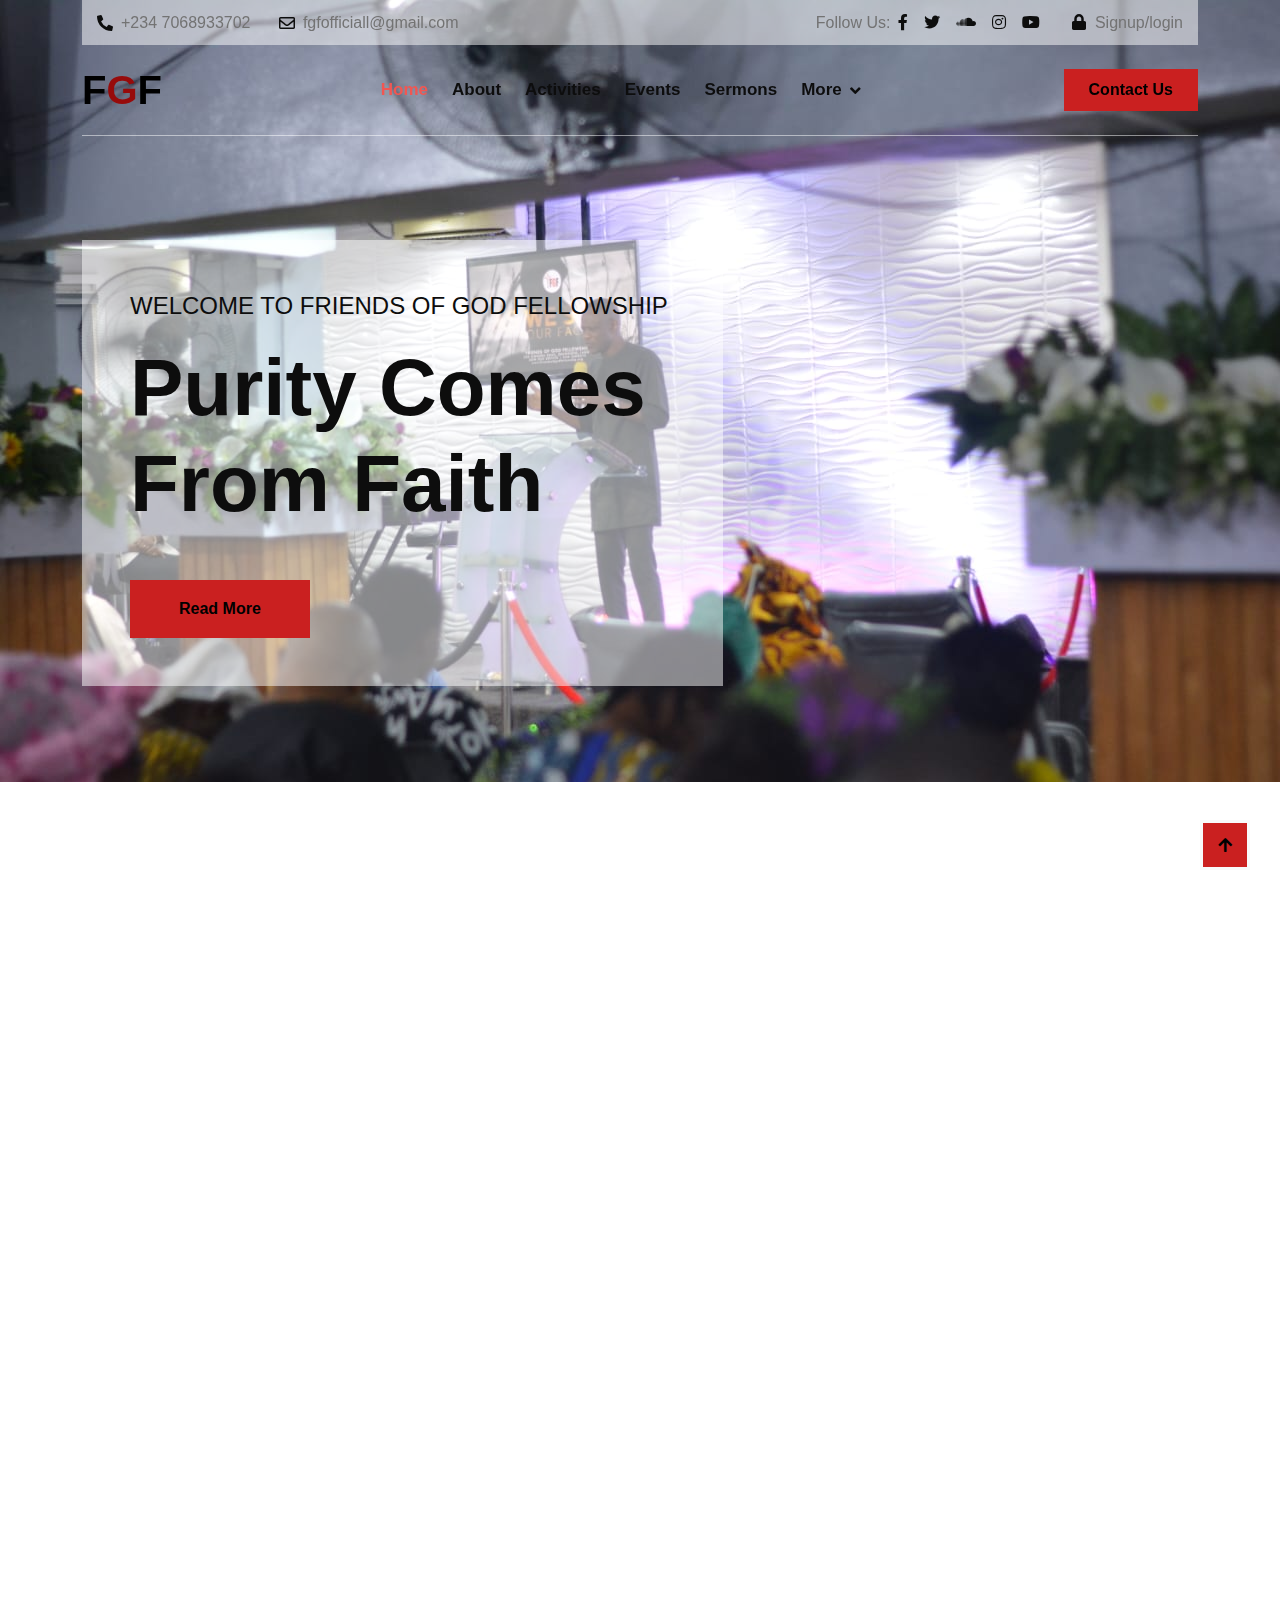
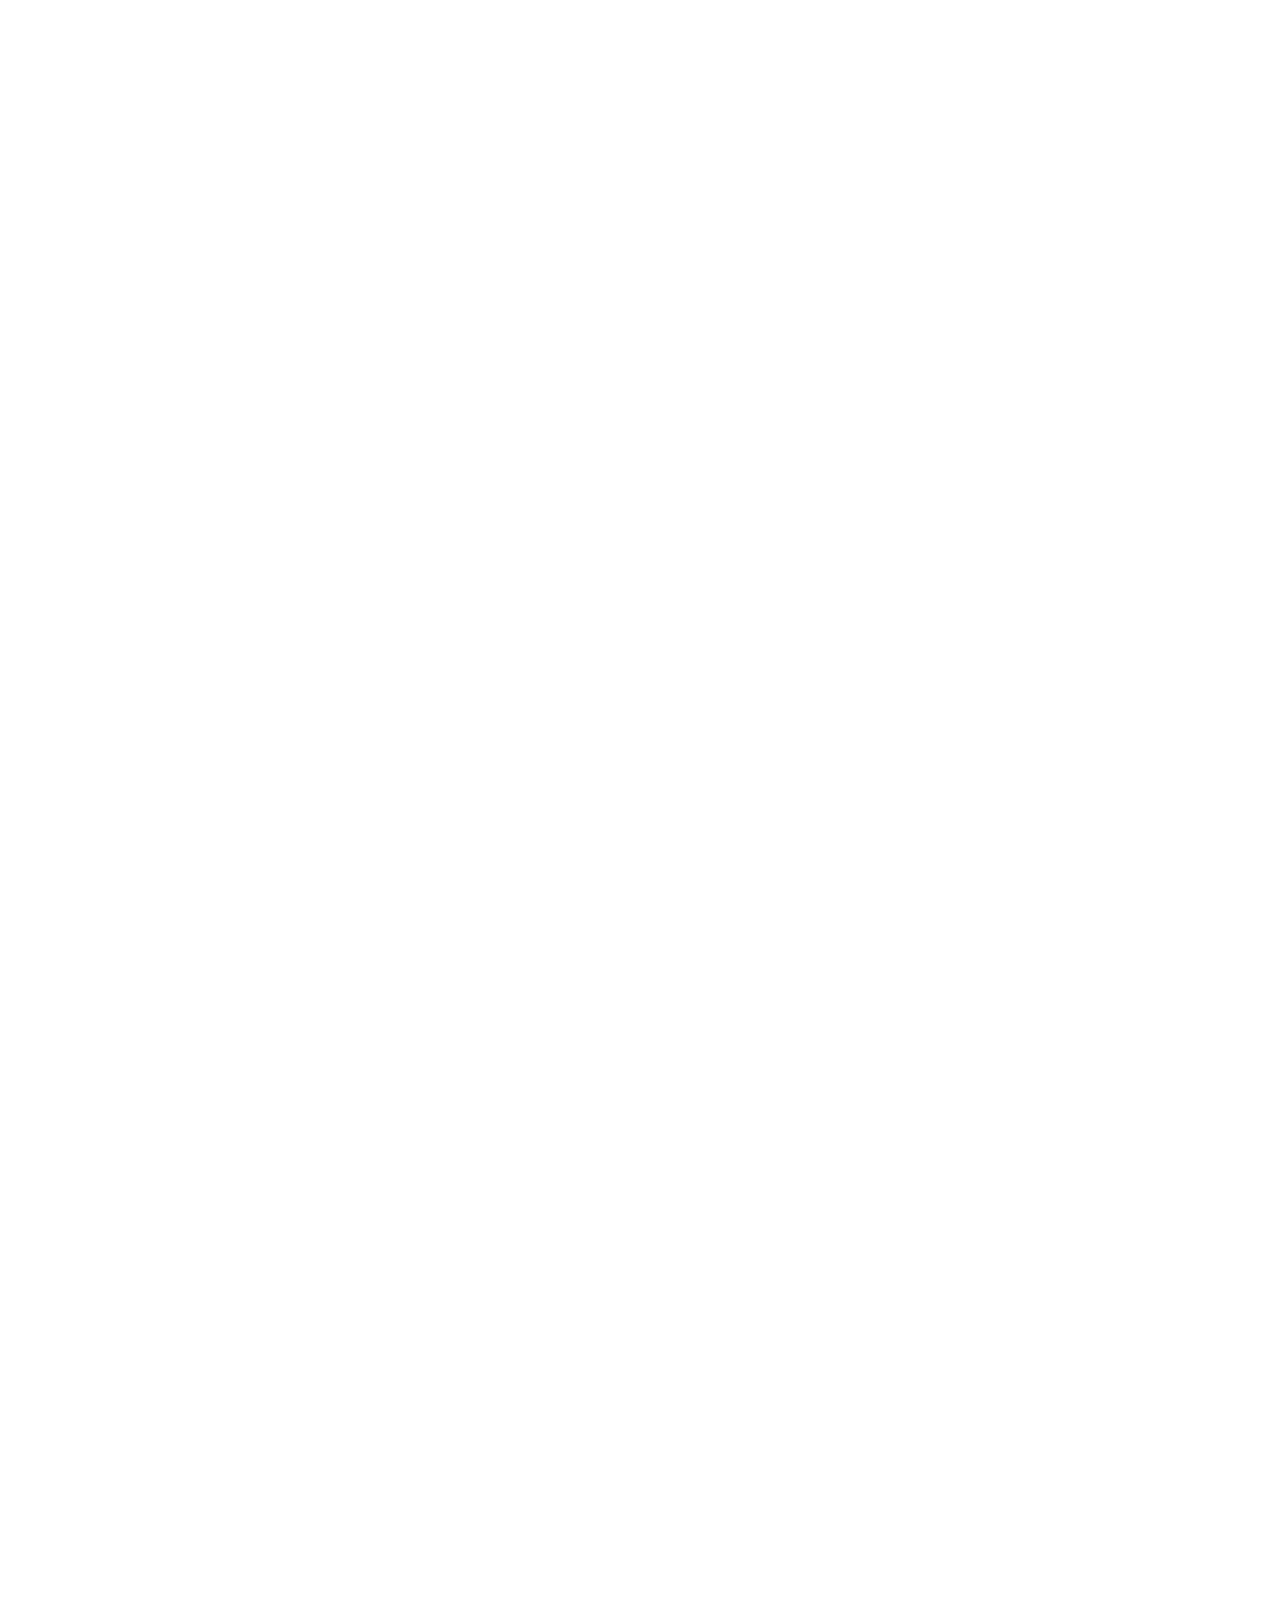
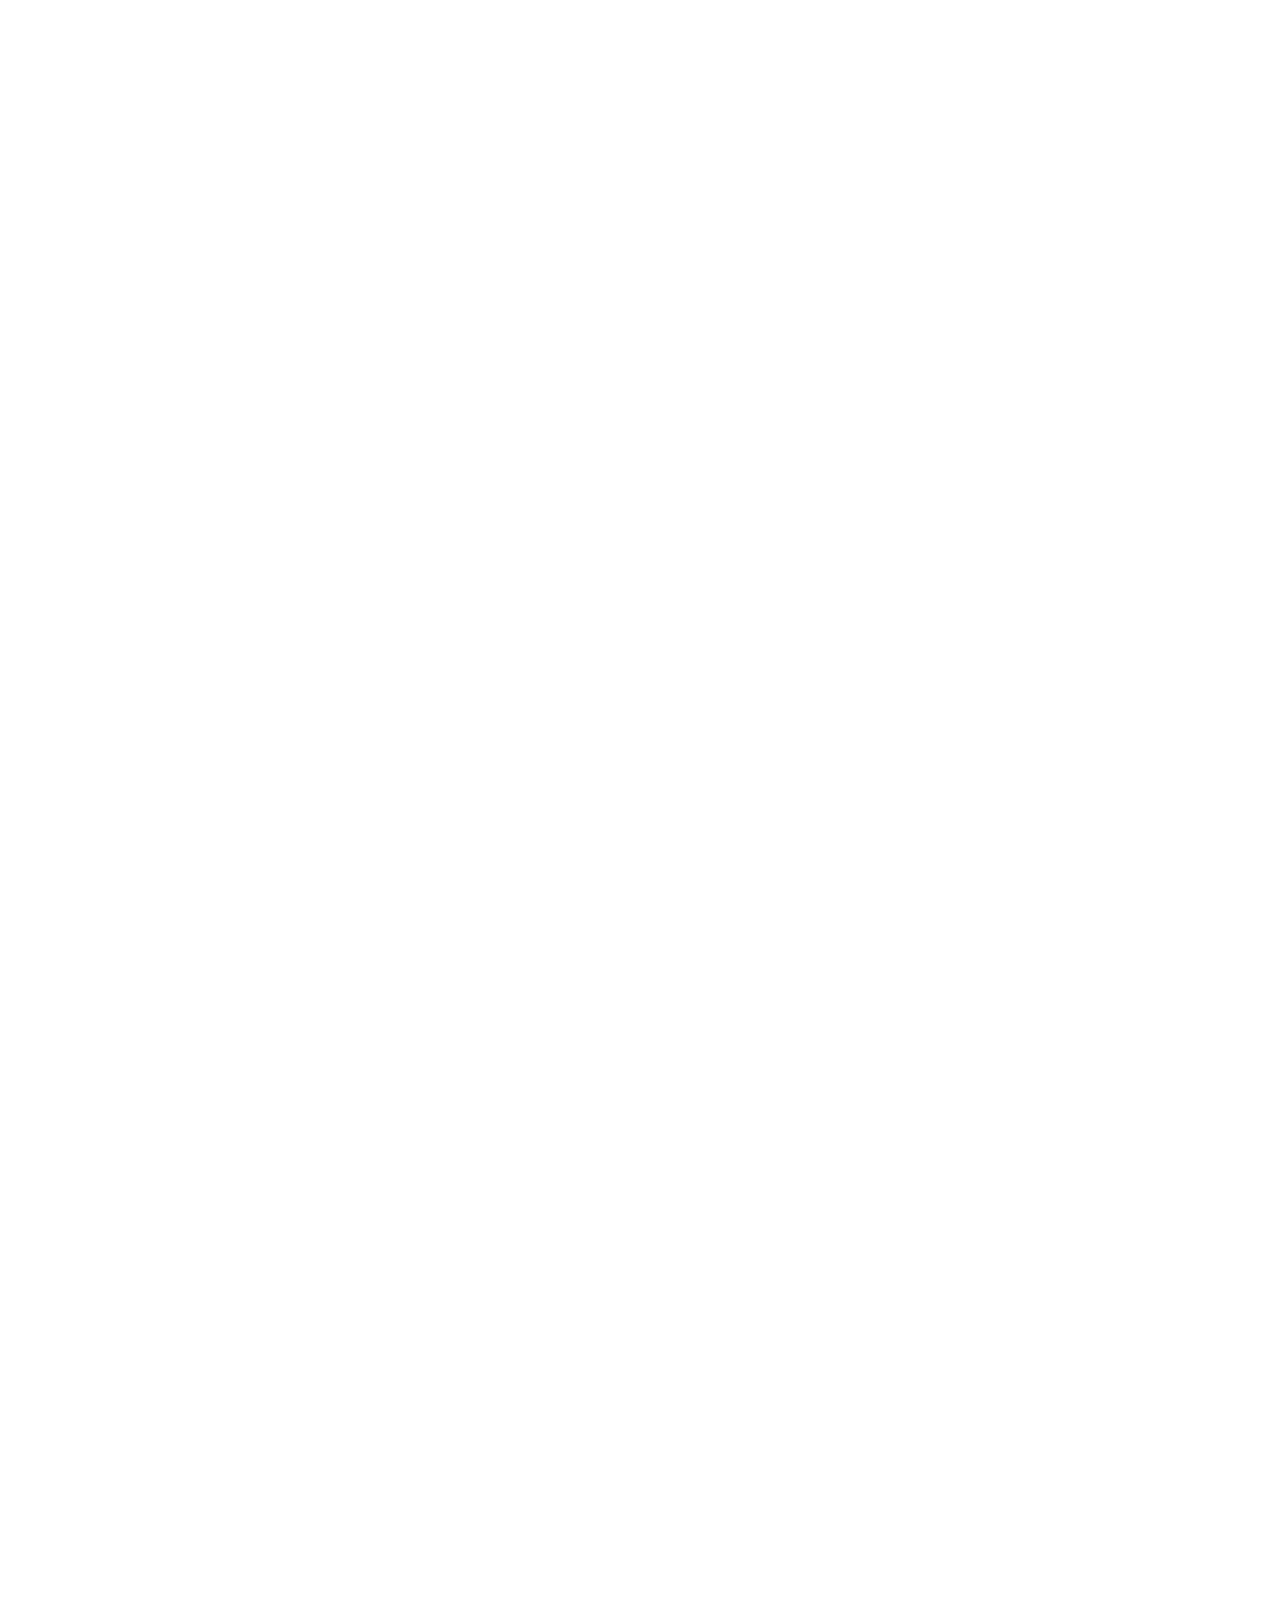
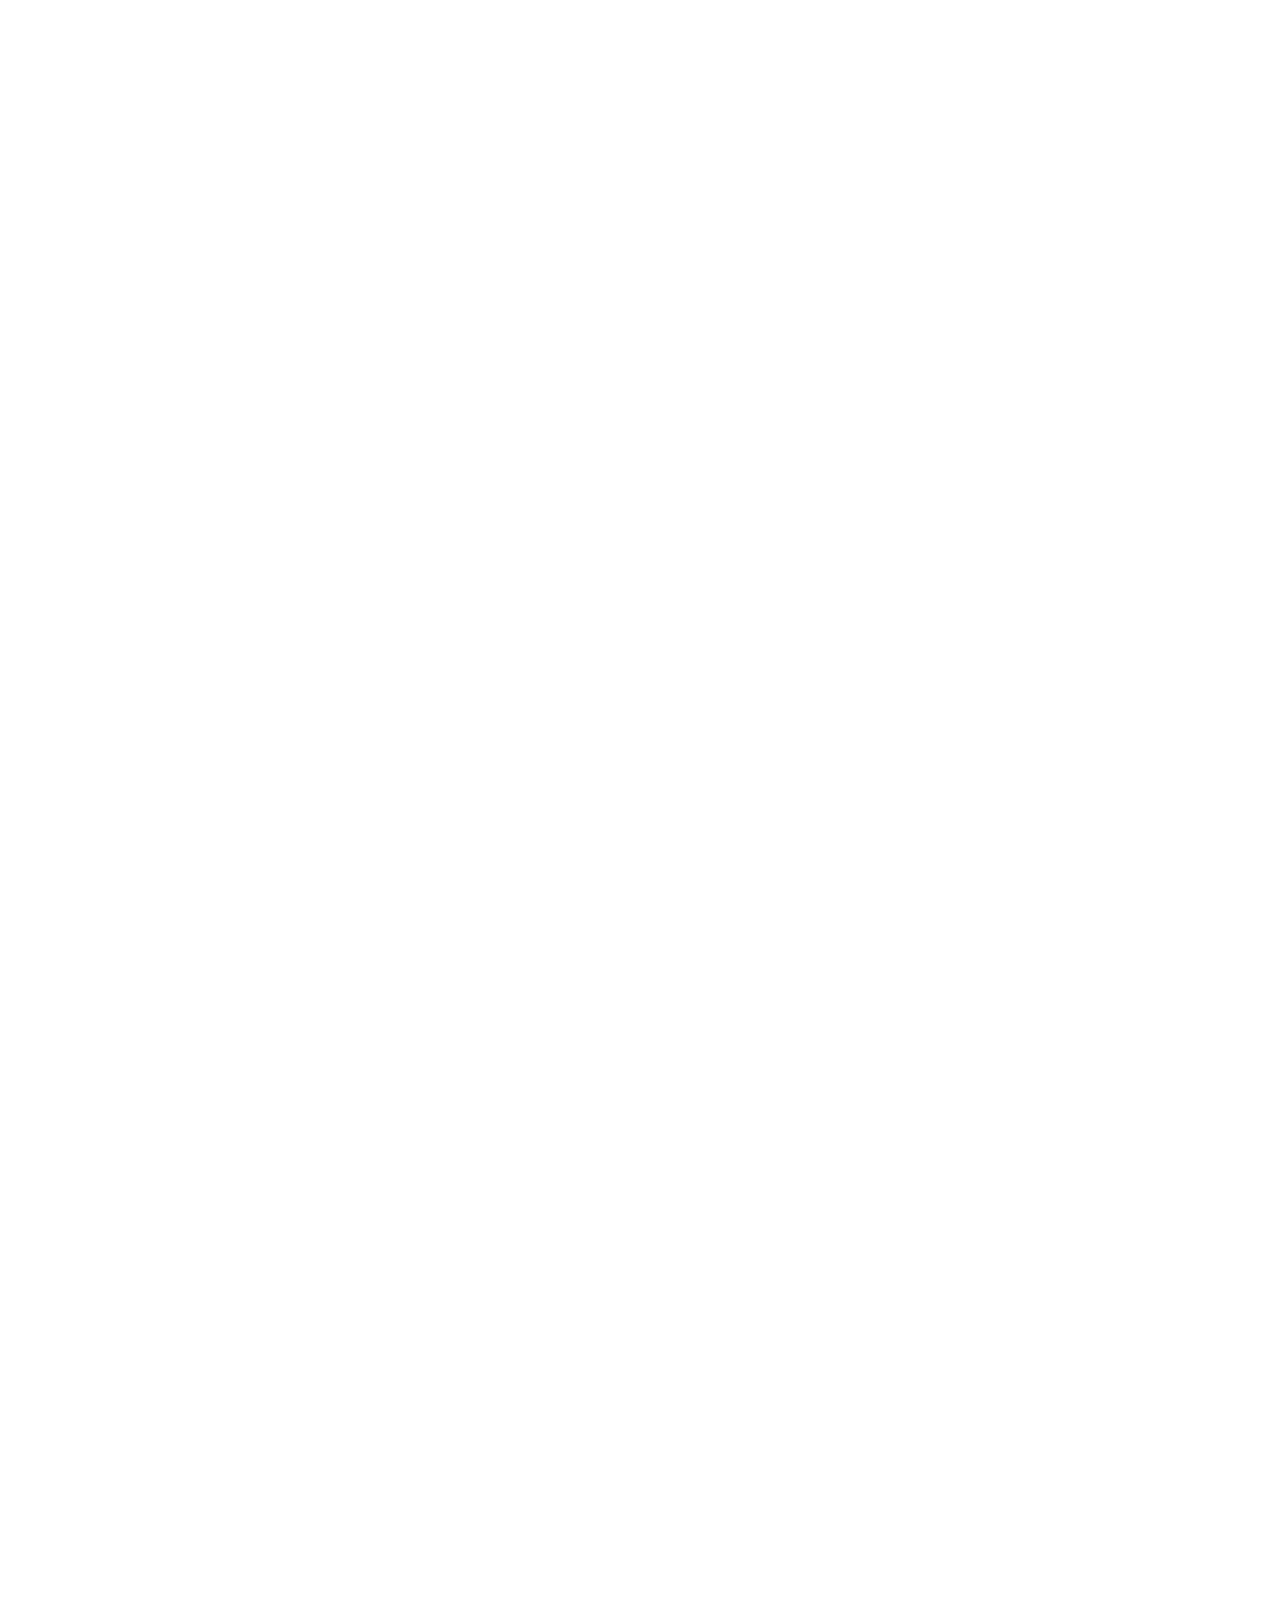
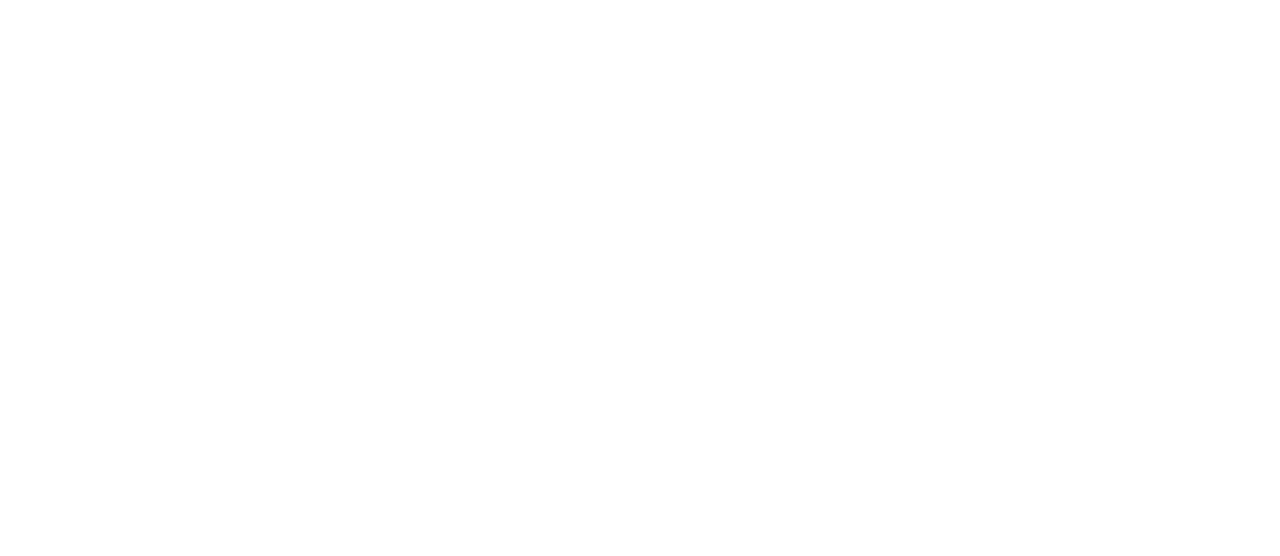
==== commit 986d9c6c: "Commit" ====
--- a/index.html
+++ b/index.html
@@ -3,7 +3,10 @@
 
 <head>
     <meta charset="utf-8">
-    <title>Friends Of God Fellowship</title>
+    <title>>FGF|| We are an inclusive church committed to Christ and His word. We are dedicated to
+        Restoring the ancient Landmarks, Lifting up a standard and raising kingdom builders. Our church is not
+        just a house of worship. At its core are the members and believers that come together to practice God's
+        word, celebrate His love and extend His gifts to all.</title>
     <meta content="width=device-width, initial-scale=1.0" name="viewport">
     <meta content="" name="keywords">
     <meta content="" name="description">
@@ -29,6 +32,8 @@
     <!--  Stylesheet -->
     <link href="css/style.css" rel="stylesheet">
 
+
+    <link rel="shortcut icon" href="img/logo-removebg-preview.jpg" type="image/x-icon">
 
 
 </head>
@@ -94,11 +99,11 @@
                         <a href="about.html" class="nav-item nav-link">About</a>
                         <a href="activity.html" class="nav-item nav-link">Activities</a>
                         <a href="event.html" class="nav-item nav-link">Events</a>
-                        <a href="sermon.html" class="nav-item nav-link">Sermons</a>
+                        <a href="404.html" class="nav-item nav-link">Sermons</a>
                         <div class="nav-item dropdown">
                             <a href="#" class="nav-link dropdown-toggle" data-bs-toggle="dropdown">More</a>
                             <div class="dropdown-menu m-0 rounded-0">
-                                <a href="blog.html" class="dropdown-item">Latest Blog</a>
+                                <a href="404.html" class="dropdown-item">Latest Blog</a>
                                 <a href="team.html" class="dropdown-item">Our Team</a>
                                 <a href="testimonial.html" class="dropdown-item">Testimonial</a>
                                 <a href="contact.html" class="dropdown-item">Contact</a>
@@ -389,7 +394,7 @@
 
 
     <!-- Sermon Start -->
-    <div class="container-fluid sermon py-5">
+    <!-- <div class="container-fluid sermon py-5">
         <div class="container py-5">
             <div class="text-center mx-auto mb-5 wow fadeIn" data-wow-delay="0.1s" style="max-width: 700px;">
                 <p class="fs-5 text-uppercase text-primary">Sermons</p>
@@ -479,12 +484,12 @@
                 </div>
             </div>
         </div>
-    </div>
+    </div> -->
     <!-- Sermon End -->
 
 
     <!-- Blog Start -->
-    <div class="container-fluid py-5">
+    <!-- <div class="container-fluid py-5">
         <div class="container py-5">
             <h1 class="display-3 mb-5 wow fadeIn" data-wow-delay="0.1s">Latest From <span class="text-primary">Our
                     Blog</span></h1>
@@ -580,7 +585,7 @@
                 </div>
             </div>
         </div>
-    </div>
+    </div> -->
 
 
 
@@ -747,7 +752,7 @@
                 <div class="testimonial-item">
                     <div class="d-flex mb-3">
                         <div class="position-relative">
-                            <img src="img/2V4A5219.jpg" class="img-fluid" alt="">
+                            <!-- <img src="img/2V4A5219.jpg" class="img-fluid" alt=""> -->
                             <div class="btn-md-square bg-primary rounded-circle position-absolute"
                                 style="top: 25px; left: -25px;">
                                 <i class="fa fa-quote-left text-dark"></i>
@@ -781,7 +786,7 @@
                 <div class="testimonial-item">
                     <div class="d-flex mb-3">
                         <div class="position-relative">
-                            <img src="img/ezzy.jpg" class="img-fluid" alt="">
+                            <!-- <img src="img/ezzy.jpg" class="img-fluid" alt=""> -->
                             <div class="btn-md-square bg-primary rounded-circle position-absolute"
                                 style="top: 25px; left: -25px;">
                                 <i class="fa fa-quote-left text-dark"></i>
@@ -809,7 +814,7 @@
                 <div class="testimonial-item">
                     <div class="d-flex mb-3">
                         <div class="position-relative">
-                            <img src="img/Ruth.jpg" class="img-fluid" alt="">
+                            <!-- <img src="img/Ruth.jpg" class="img-fluid" alt=""> -->
                             <div class="btn-md-square bg-primary rounded-circle position-absolute"
                                 style="top: 25px; left: -25px;">
                                 <i class="fa fa-quote-left text-dark"></i>
@@ -841,7 +846,7 @@
                 <div class="testimonial-item">
                     <div class="d-flex mb-3">
                         <div class="position-relative">
-                            <img src="img/okon.jpg" class="img-fluid" alt="">
+                            <!-- <img src="img/okon.jpg" class="img-fluid" alt=""> -->
                             <div class="btn-md-square bg-primary rounded-circle position-absolute"
                                 style="top: 25px; left: -25px;">
                                 <i class="fa fa-quote-left text-dark"></i>
@@ -944,13 +949,13 @@
                             <a class="text-body mb-2" href="contact.html"><i
                                     class="fa fa-check text-primary me-2"></i>Contact
                                 us</a>
-                            <a class="text-body mb-2" href="blog.html"><i class="fa fa-check text-primary me-2"></i>Our
+                            <a class="text-body mb-2" href="404.html"><i class="fa fa-check text-primary me-2"></i>Our
                                 Blog</a>
                             <a class="text-body mb-2" href="event.html"><i class="fa fa-check text-primary me-2"></i>Our
                                 Events</a>
                             <a class="text-body mb-2" href="testimonial.html"><i
                                     class="fa fa-check text-primary me-2"></i>Testimonials</a>
-                            <a class="text-body mb-2" href="sermon.html"><i
+                            <a class="text-body mb-2" href="404.html"><i
                                     class="fa fa-check text-primary me-2"></i>Sermons</a>
                         </div>
                     </div>
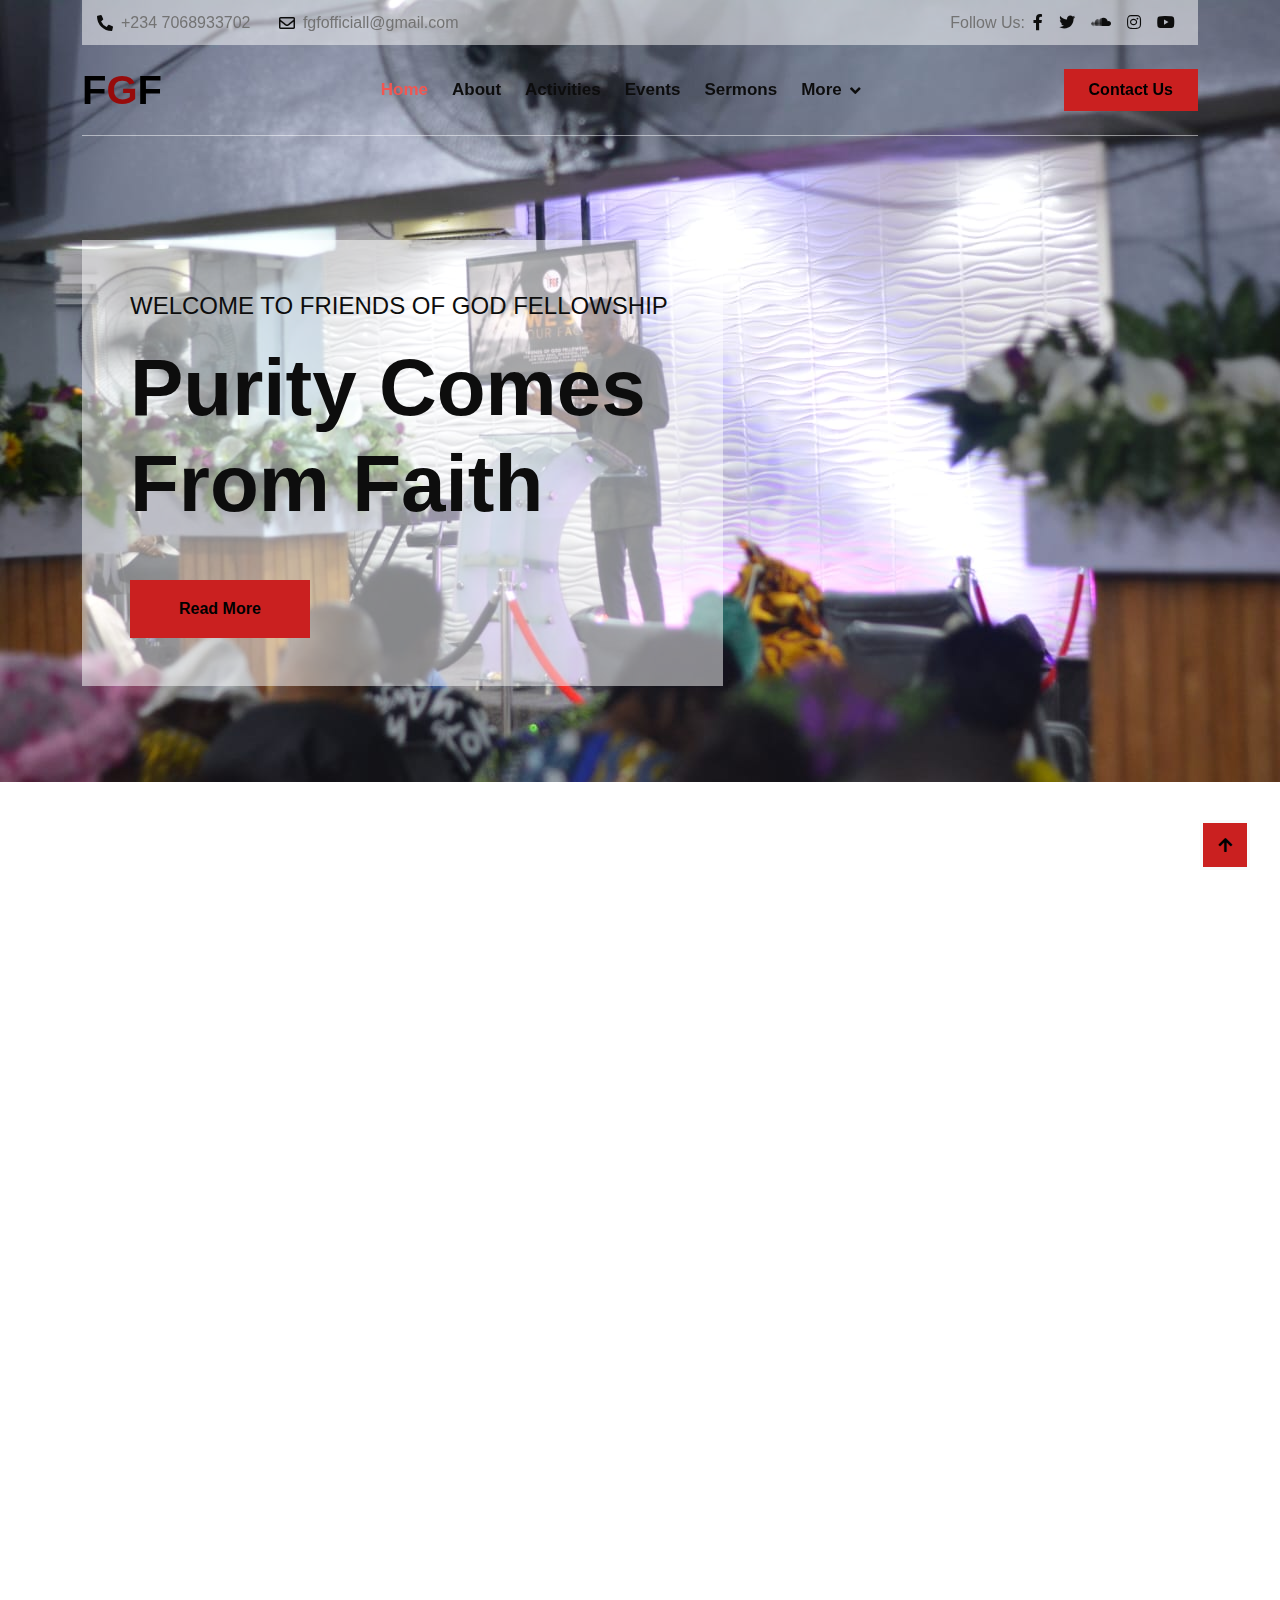
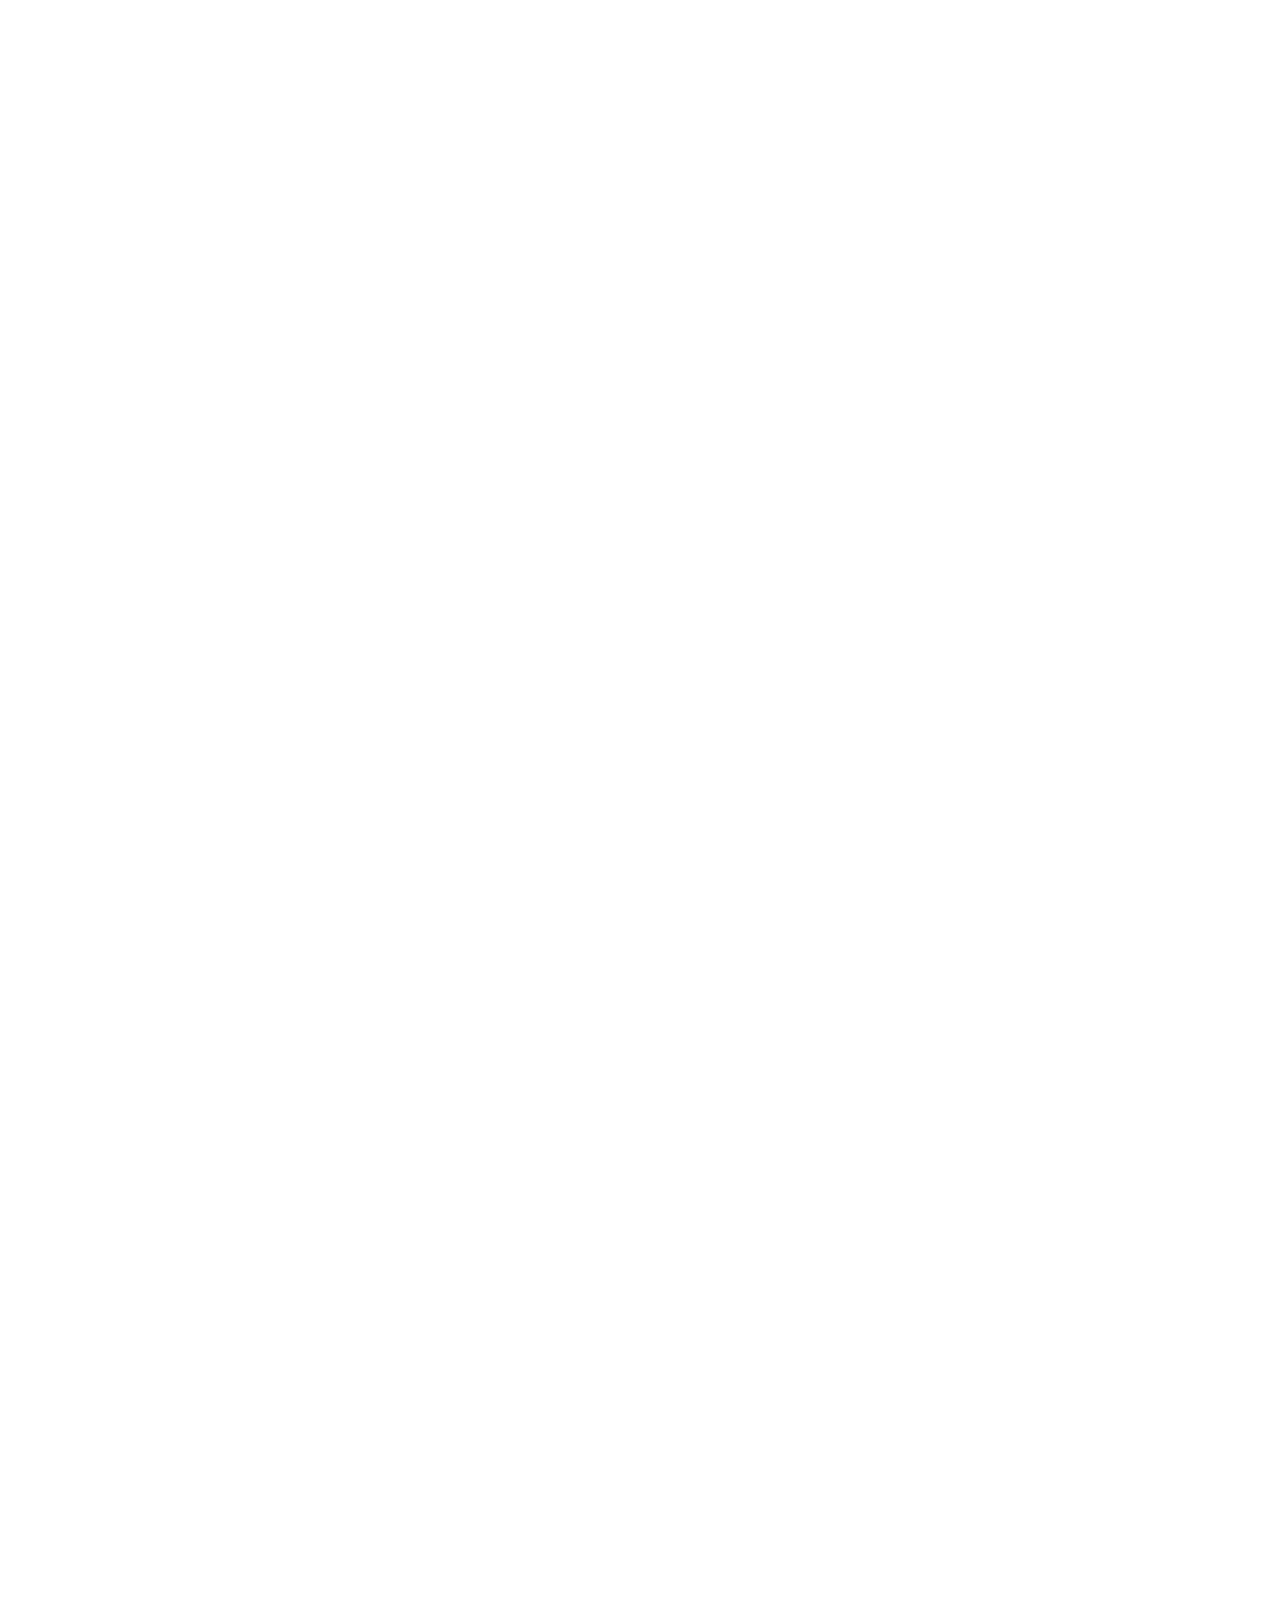
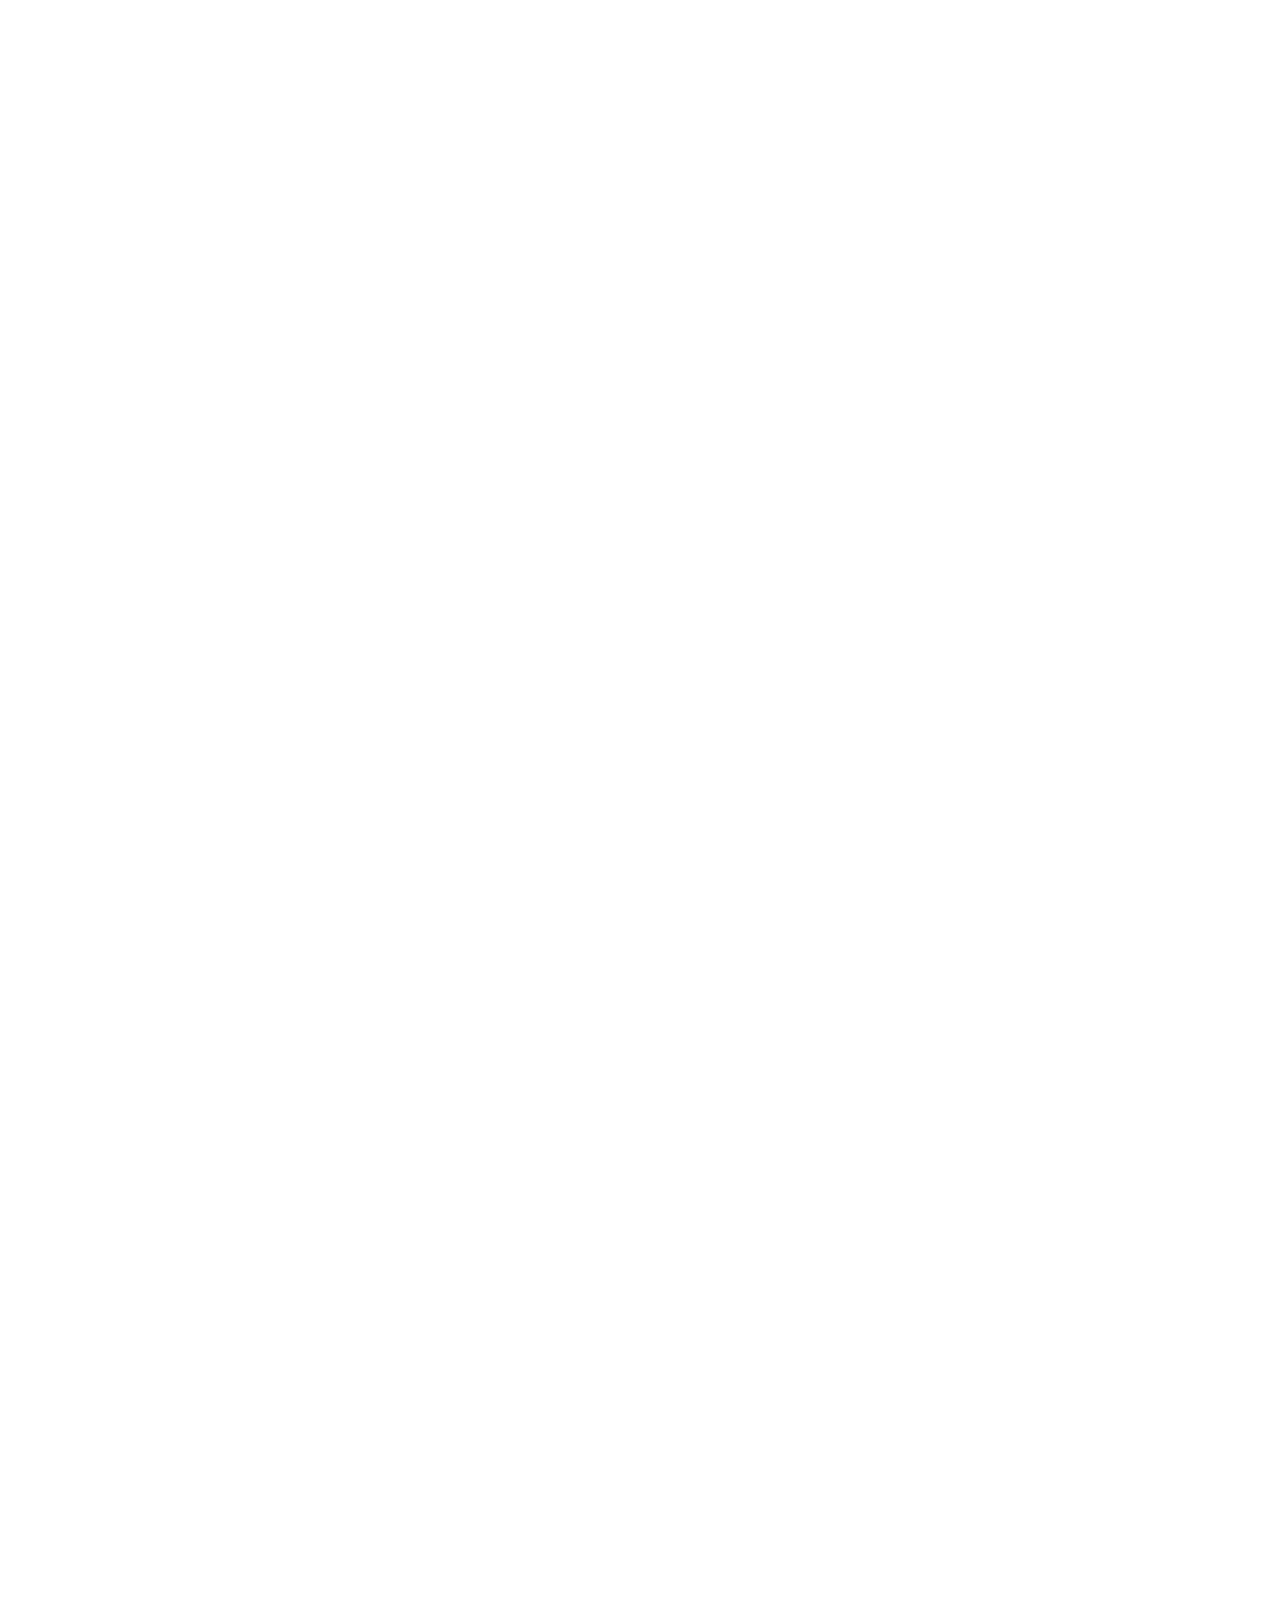
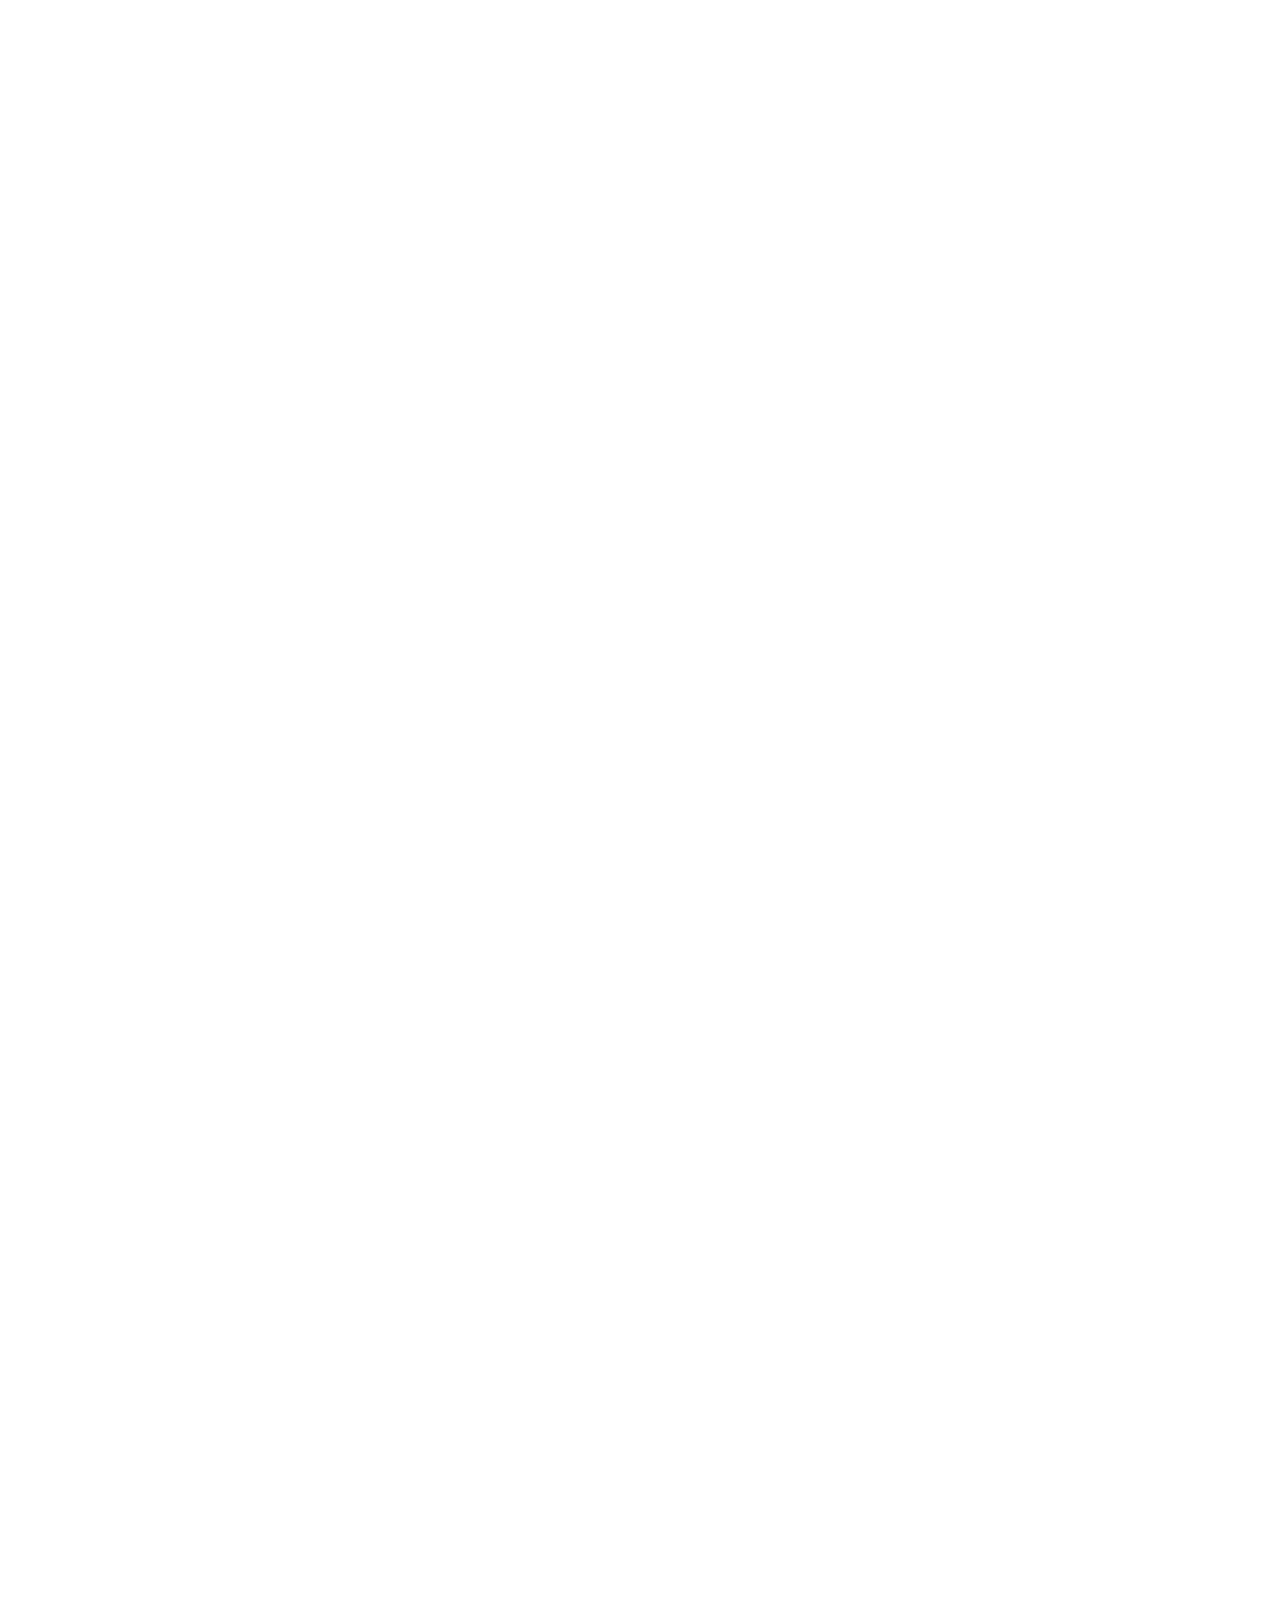
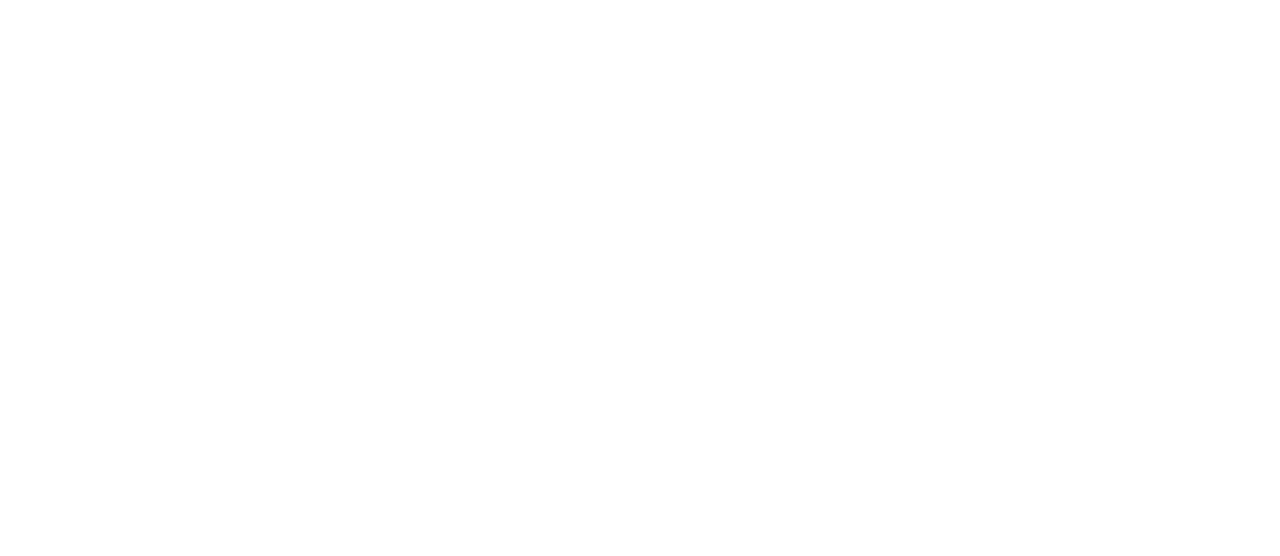
==== commit 318573b3: "Commit" ====
--- a/index.html
+++ b/index.html
@@ -3,7 +3,7 @@
 
 <head>
     <meta charset="utf-8">
-    <title>>FGF|| We are an inclusive church committed to Christ and His word. We are dedicated to
+    <title>FGF|| We are an inclusive church committed to Christ and His word. We are dedicated to
         Restoring the ancient Landmarks, Lifting up a standard and raising kingdom builders. Our church is not
         just a house of worship. At its core are the members and believers that come together to practice God's
         word, celebrate His love and extend His gifts to all.</title>
@@ -79,12 +79,14 @@
                             <a class="text-dark px-2" href="https://www.youtube.com/@friendsofgodfellowship7755"><i
                                     class="fab fa-youtube"></i></a>
 
-                            <a class="text-body ps-4" href=""><i class="fa fa-lock text-dark me-1"></i> Signup/login</a>
-                        </div>
-                    </div>
-                </div>
-            </div>
-        </div>
+                            <!-- <a class="text-body ps-4" href=""><i class="fa fa-lock text-dark me-1"></i> Signup/login</a> -->
+                        </div>
+                    </div>
+                </div>
+            </div>
+        </div>
+
+
         <div class="container">
             <nav class="navbar navbar-light navbar-expand-lg py-3">
                 <a href="index.html" class="navbar-brand">
@@ -104,9 +106,12 @@
                             <a href="#" class="nav-link dropdown-toggle" data-bs-toggle="dropdown">More</a>
                             <div class="dropdown-menu m-0 rounded-0">
                                 <a href="404.html" class="dropdown-item">Latest Blog</a>
+                                <a href="give.html" class="dropdown-item">Give</a>
+                                <!-- <a href="give.html" class="dropdown-item">Give</a> -->
                                 <a href="team.html" class="dropdown-item">Our Team</a>
                                 <a href="testimonial.html" class="dropdown-item">Testimonial</a>
-                                <a href="contact.html" class="dropdown-item">Contact</a>
+                                <a href="https://docs.google.com/forms/d/e/1FAIpQLScTEKTdQL36MTtoCIDBeYJFzxwH22d9gcA1mLiV7BfqVveB5Q/viewform"
+                                    class="dropdown-item">Contact</a>
 
                             </div>
                         </div>
@@ -380,7 +385,7 @@
                 </div>
                 <div class="col-12 col-lg-4">
                     <div class="overflow-hidden mb-5">
-                        <img src="https://scontent-los2-1.xx.fbcdn.net/v/t39.30808-6/387876379_728226916000060_8975604599938586984_n.jpg?_nc_cat=101&ccb=1-7&_nc_sid=5f2048&_nc_aid=0&_nc_eui2=AeEAFgN4N0qs_gVgyul3AESkgohrC4PacamCiGsLg9pxqU49ti_rz4iPf7h_A3A9HuNX4Yql4TpuuXSv38QA89OO&_nc_ohc=w-fPokARUMoAX86HiWt&_nc_ht=scontent-los2-1.xx&oh=00_AfBUDHQLFFkfFIM-ewOBRnQk4DdRi0ZCKN3u1kglFsaBJQ&oe=653B982E"
+                        <img src="https://scontent-los2-1.xx.fbcdn.net/v/t39.30808-6/387876379_728226916000060_8975604599938586984_n.jpg?_nc_cat=101&ccb=1-7&_nc_sid=5f2048&_nc_aid=0&_nc_eui2=AeEAFgN4N0qs_gVgyul3AESkgohrC4PacamCiGsLg9pxqU49ti_rz4iPf7h_A3A9HuNX4Yql4TpuuXSv38QA89OO&_nc_ohc=XZS-OkijJYkAX_POU7B&_nc_ht=scontent-los2-1.xx&oh=00_AfAG1kTi8a9uLfsyZ_1HcEADDpRVUjuy8Pf38NkkDXWNRA&oe=654F5EAE"
                             class="img-fluid w-100" alt="">
                     </div>
                 </div>
@@ -701,8 +706,8 @@
                                             <a href="https://www.instagram.com/tobix02/"
                                                 class="btn btn-primary btn-sm-square me-2"><i
                                                     class="fab fa-instagram"></i></a>
-                                            <a href="#" class="btn btn-primary btn-sm-square"><i
-                                                    class="fab fa-linkedin-in"></i></a>
+                                            <!-- <a href="#" class="btn btn-primary btn-sm-square"><i
+                                                    class="fab fa-linkedin-in"></i></a> -->
                                         </div>
                                     </div>
                                 </div>
@@ -911,7 +916,7 @@
                             11:24). Thank you for your faithful support.
 
                         </p>
-                        <a href="" class="btn btn-primary py-2 px-4">Donate Now</a>
+                        <a href="Give.html" class="btn btn-primary py-2 px-4">Donate Now</a>
                     </div>
                 </div>
                 <div class="col-md-6 col-lg-6 col-xl-3">
@@ -946,7 +951,8 @@
                             <a class="text-body mb-2" href="activity.html"><i
                                     class="fa fa-check text-primary me-2"></i>Our
                                 Activities</a>
-                            <a class="text-body mb-2" href="contact.html"><i
+                            <a class="text-body mb-2"
+                                href="https://docs.google.com/forms/d/e/1FAIpQLScTEKTdQL36MTtoCIDBeYJFzxwH22d9gcA1mLiV7BfqVveB5Q/viewform"><i
                                     class="fa fa-check text-primary me-2"></i>Contact
                                 us</a>
                             <a class="text-body mb-2" href="404.html"><i class="fa fa-check text-primary me-2"></i>Our
@@ -960,7 +966,25 @@
                         </div>
                     </div>
                 </div>
+
+
+
+
+
                 <div class="col-md-6 col-lg-6 col-xl-3">
+                    <div class="footer-item mt-5">
+                        <h4 class="text-light mb-4">F<span class="text-primary">G</span>F</h4>
+                        <p class="mb-4 text-secondary">Do you need prayers or support during challenging times? You're
+                            not alone – we're here to help and uplift you. Click on the button below to connect with us,
+                            and let us know how we can assist you on your journey. Our community is ready to listen,
+                            pray with you, and extend a helping hand. Remember, in times of need, you have a spiritual
+                            family to lean on. Reach out to us today.
+                        </p>
+                        <a href="https://docs.google.com/forms/d/e/1FAIpQLScTEKTdQL36MTtoCIDBeYJFzxwH22d9gcA1mLiV7BfqVveB5Q/viewform"
+                            class="btn btn-primary py-2 px-4">Contact Us </a>
+                    </div>
+                </div>
+                <!-- <div class="col-md-6 col-lg-6 col-xl-3">
                     <div class="footer-item mt-5">
                         <h4 class="text-light mb-4">Latest Post</h4>
                         <div class="d-flex border-bottom border-secondary py-4">
@@ -978,7 +1002,7 @@
                             </div>
                         </div>
                     </div>
-                </div>
+                </div> -->
             </div>
         </div>
         <div class="container py-4">
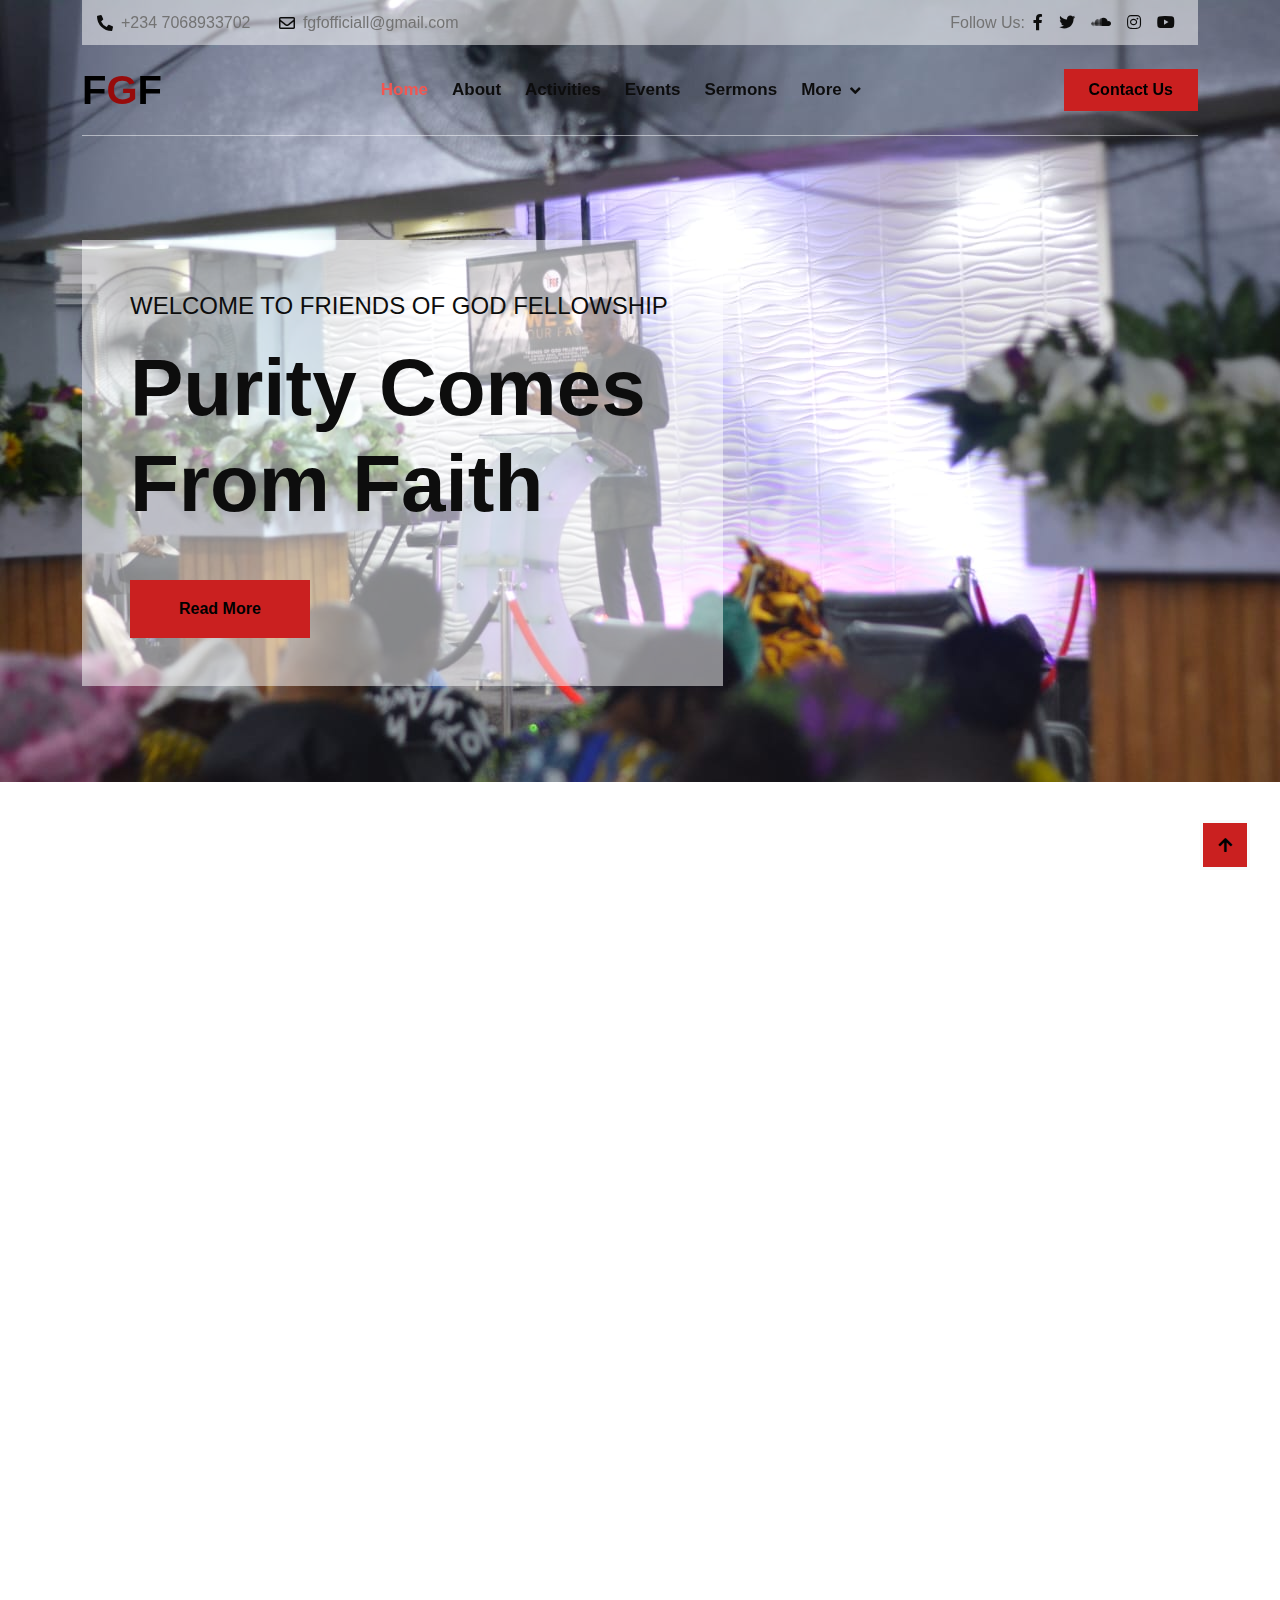
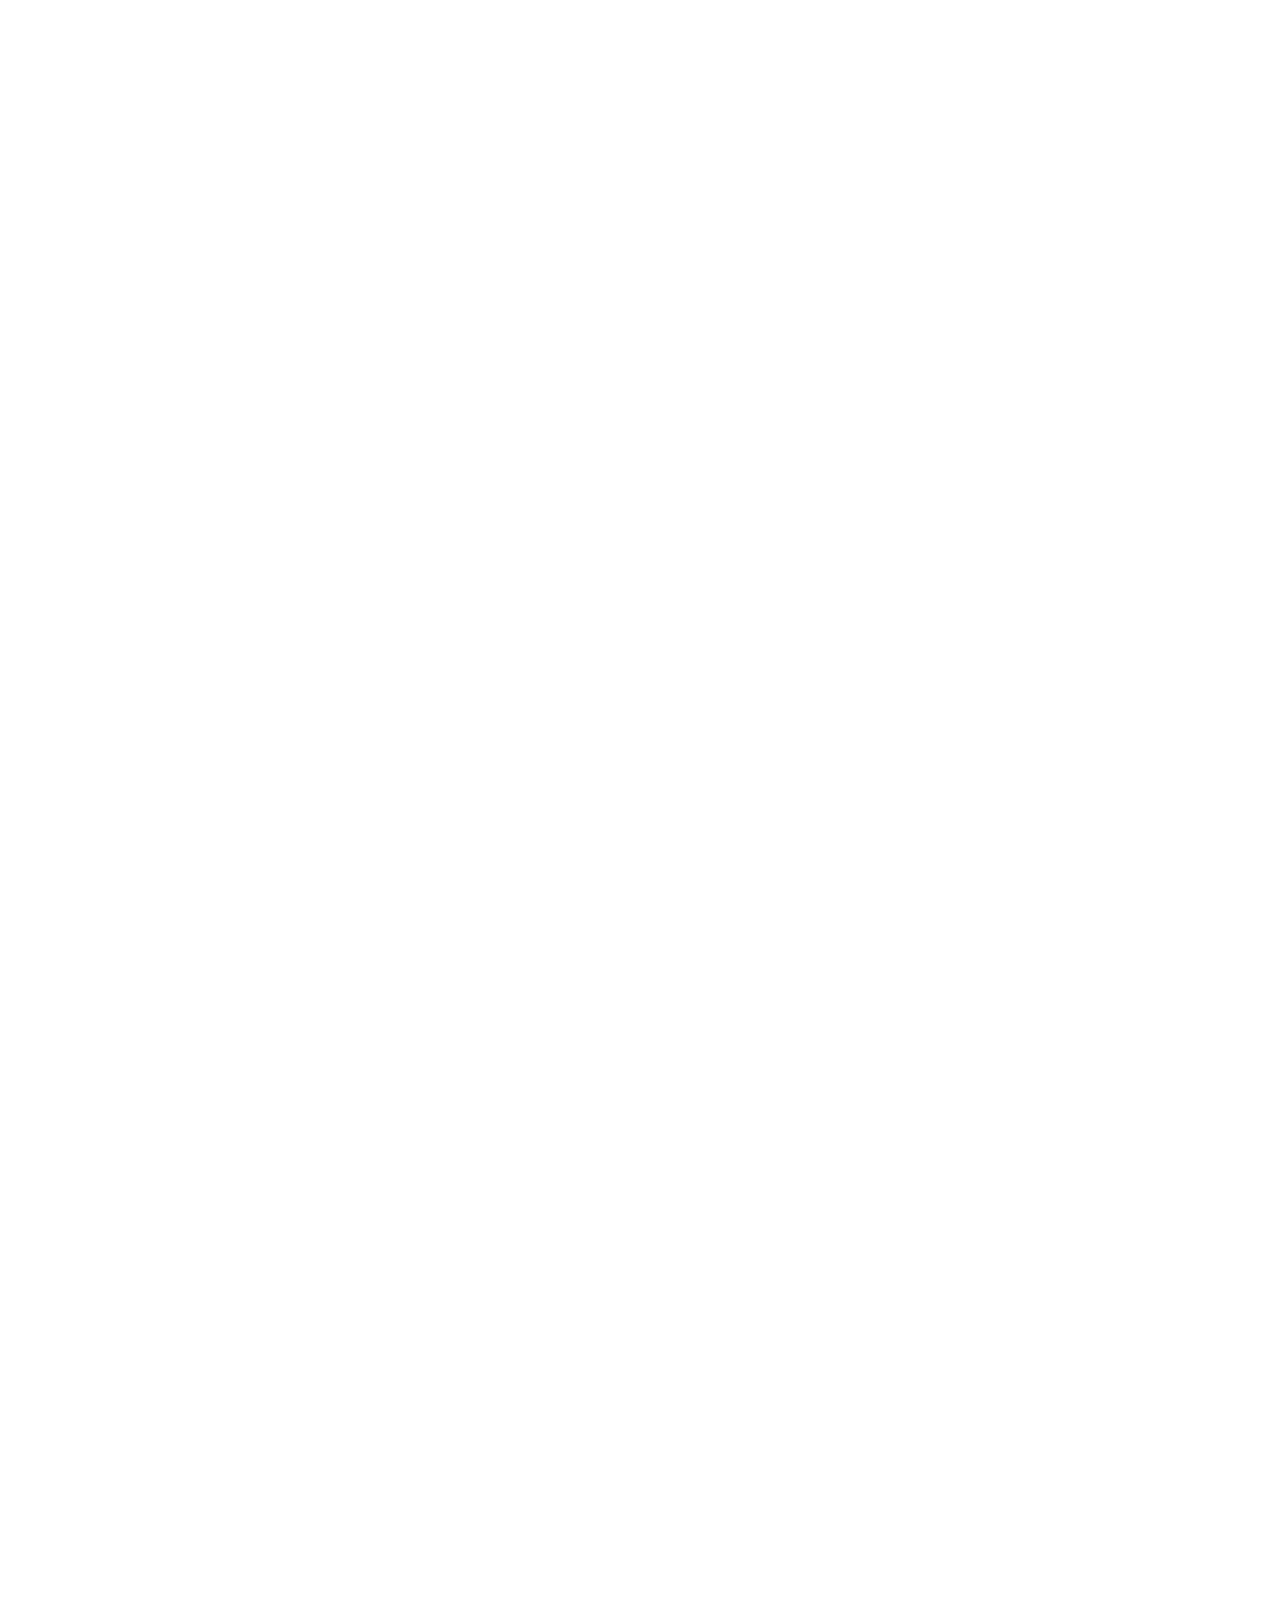
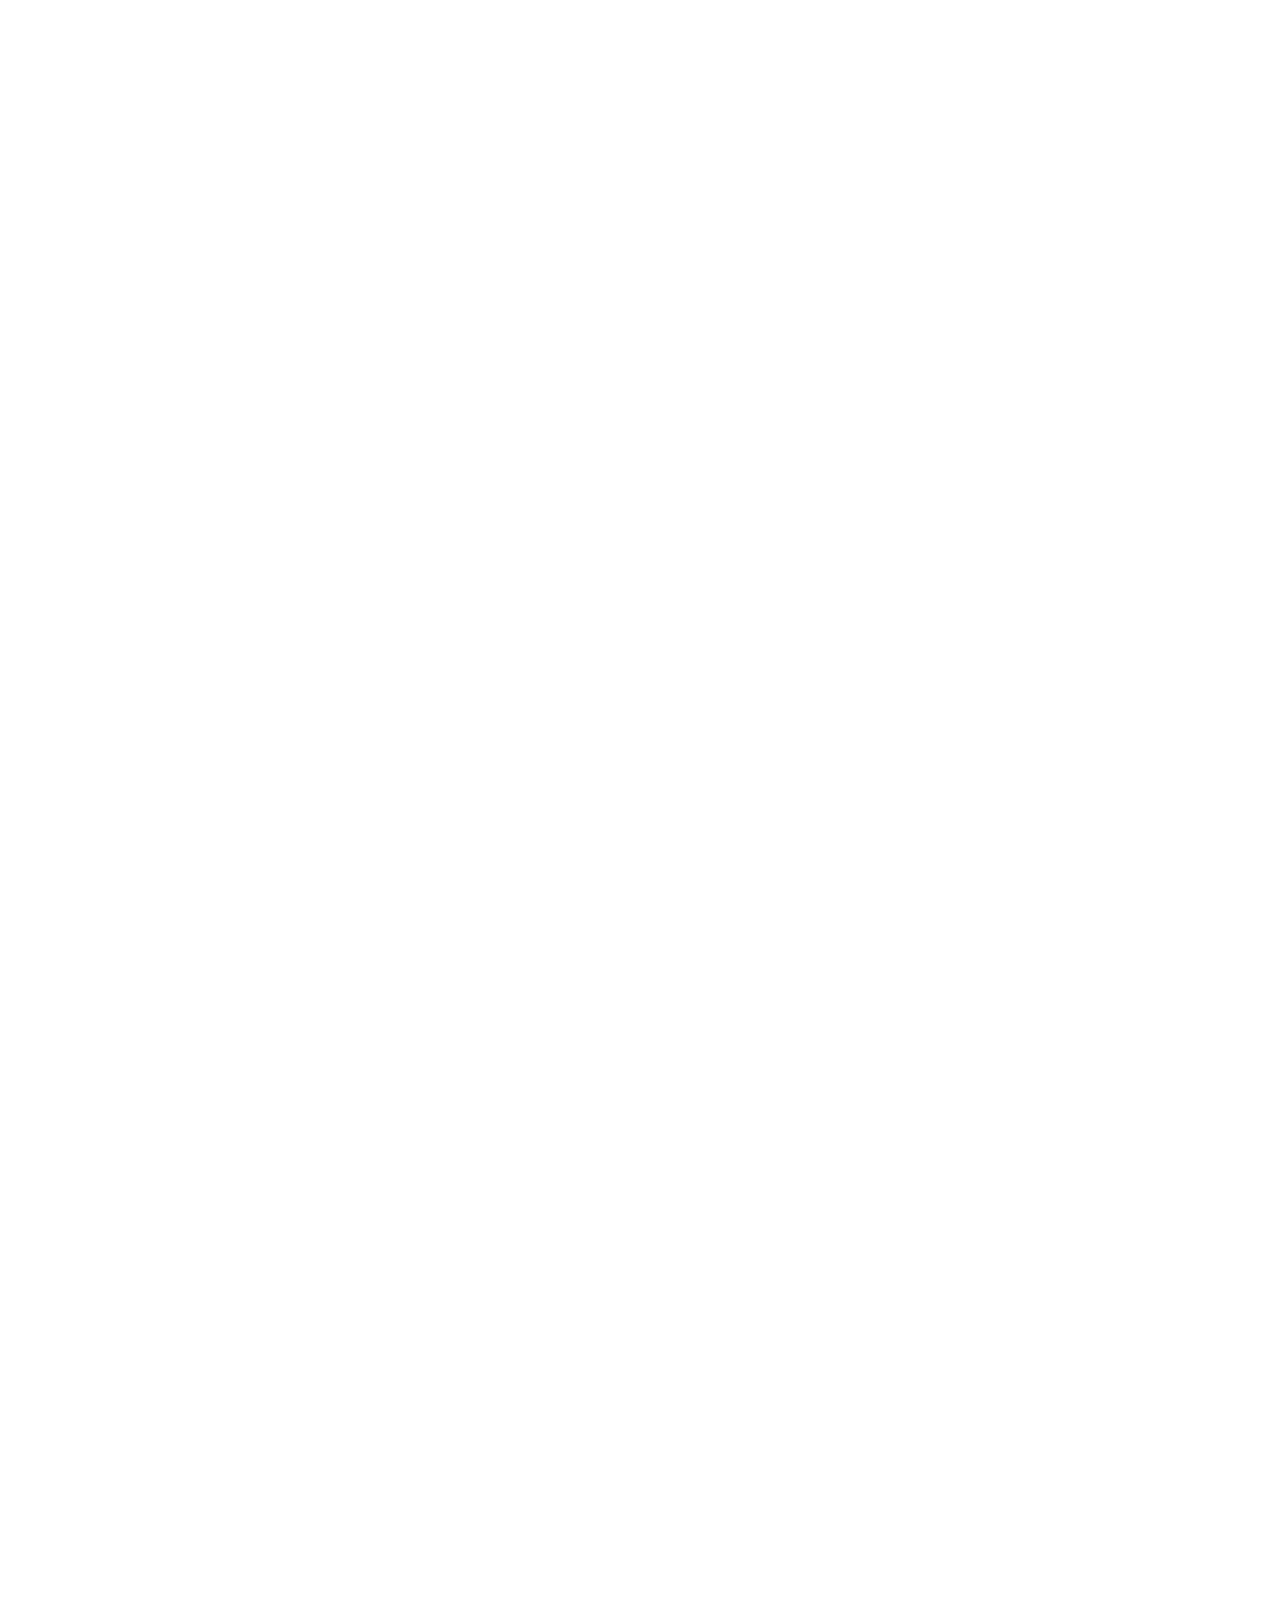
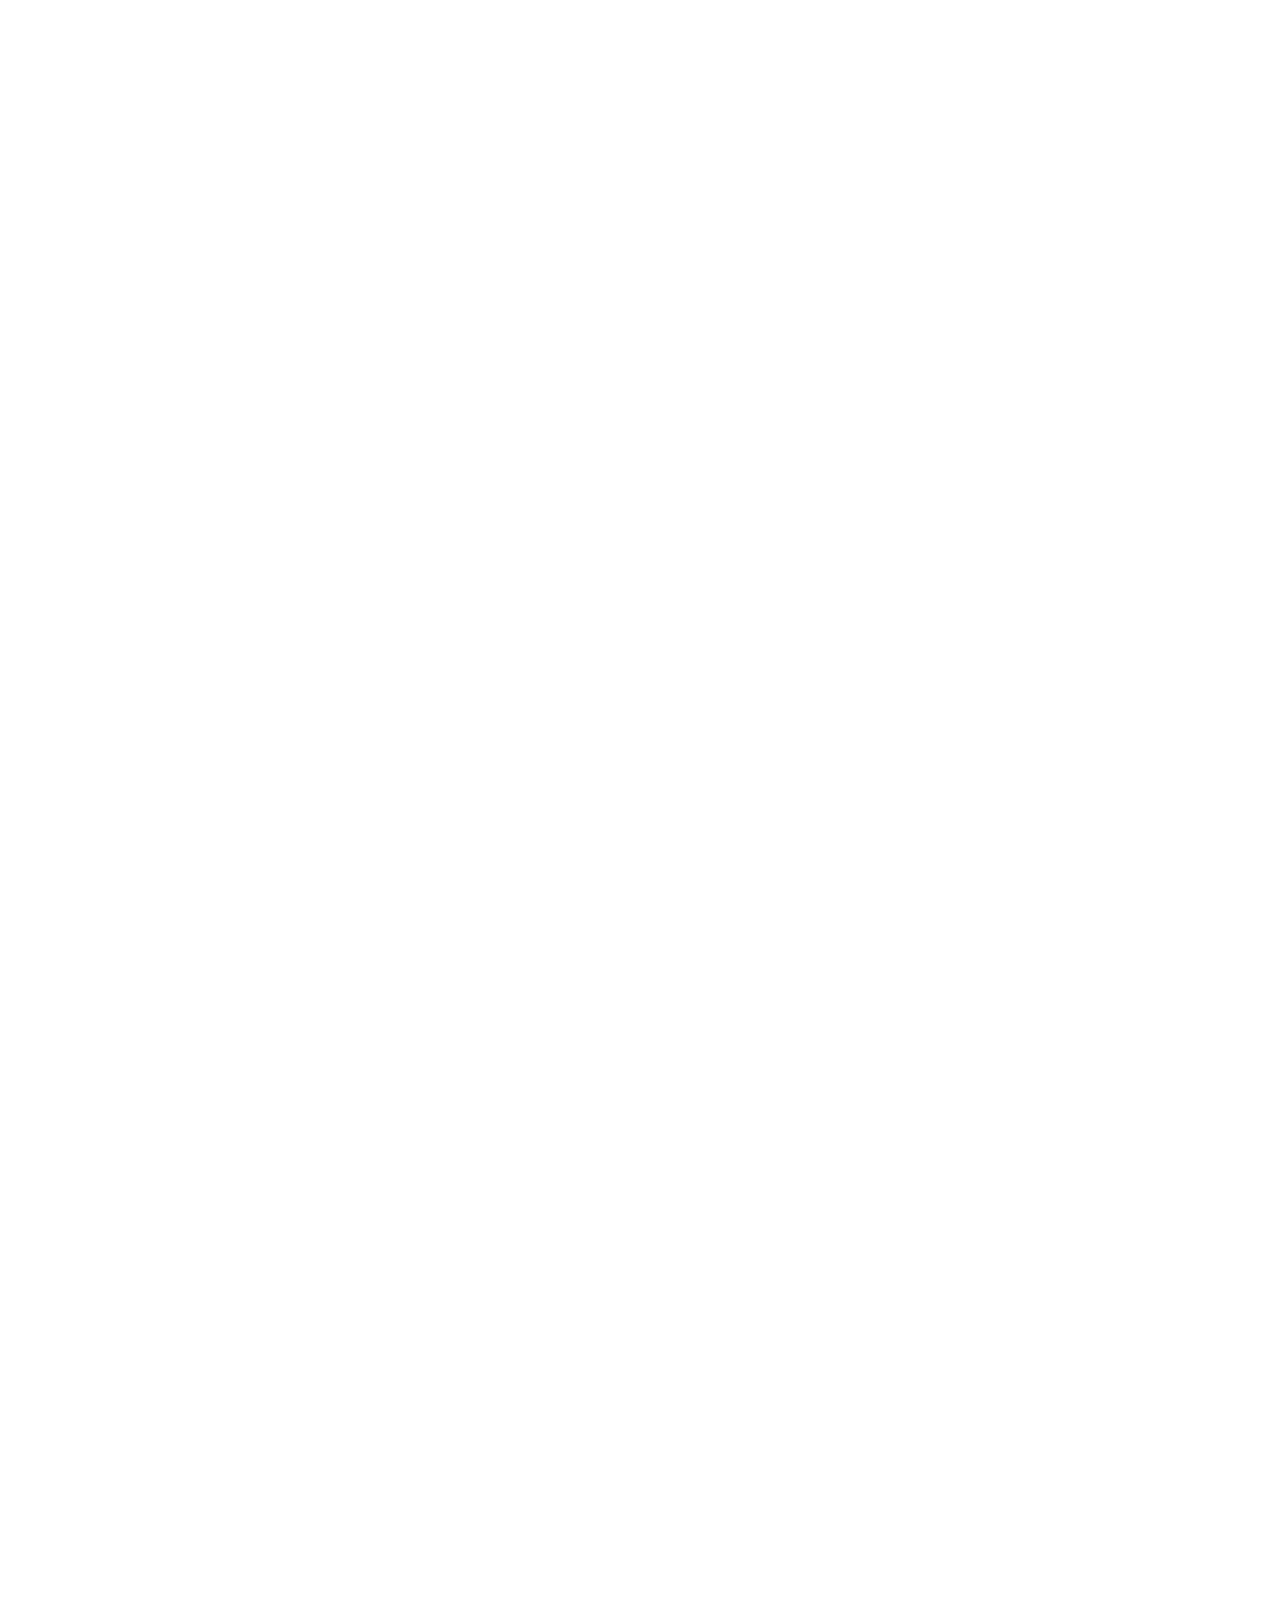
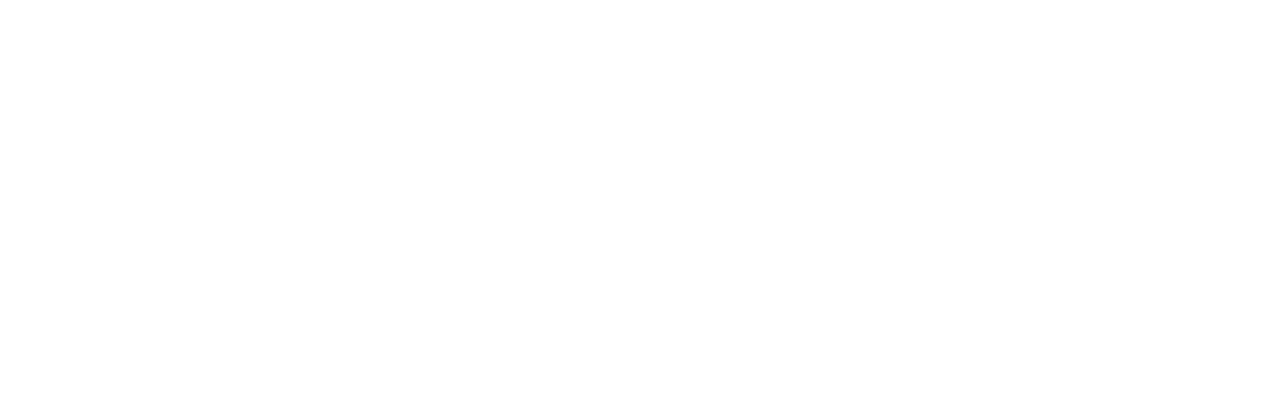
==== commit 4cd861a7: "Commit" ====
--- a/index.html
+++ b/index.html
@@ -337,60 +337,37 @@
     <!-- Events Start -->
     <div class="container-fluid event py-5">
         <div class="container py-5">
-            <h1 class="display-3 mb-5 wow fadeIn" data-wow-delay="0.1s">Upcoming <span
-                    class="text-primary">Events</span></h1>
-            <div class="row g-4 event-item wow fadeIn" data-wow-delay="0.1s">
+            <h1 class="display-3 mb-5 wow fadeIn" data-wow-delay="0.1s"><span class="text-primary">Special </span>Events
+            </h1>
+            <div class="row g-4 event-item wow fadeIn" data-wow-delay="0.5s">
                 <div class="col-3 col-lg-2 pe-0">
                     <div class="text-center border-bottom border-dark py-3 px-2">
-                        <h6>01 Nov 2023</h6>
-                        <p class="mb-0">Wednesday 06:00 PM</p>
+                        <h6> Wednesday 20 DEC 2023</h6>
+                        <p class="mb-0"> 5PM - 8PM</p>
                     </div>
                 </div>
                 <div class="col-9 col-lg-6 border-start border-dark pb-5">
                     <div class="ms-3">
-                        <h4 class="mb-3">Mid-week Service </h4>
-                        <p class="mb-4">Join us every Wednesday for our Mid-Week Service, a special gathering designed
-                            to provide spiritual refreshment in the middle of the week. This service offers a unique
-                            opportunity for members and visitors alike to take a pause from their busy lives and refocus
-                            on their faith journey.
+                        <h4 class="mb-3" class="special"><Span><a href="">Special Program</a></Span> </h4>
+                        <h3 class="mb-3">Chirstmas carol : Jesus The Reason for the Season</h3>
+                        <p class="mb-4">Celebrate the joyous spirit of the holiday season with our enchanting Christmas
+                            carol-themed event, "Jesus: The Reason for the Season," hosted at Friends of God fellowship.
+                            Immerse yourself in the warmth of community, the beauty of tradition, and the timeless
+                            message of love and hope.
 
                         </p>
                         <a href="https://www.facebook.com/FriendsOfGodFellowship/" class="btn btn-primary px-3">Join
-                            Now</a>
+                            Online Now </a>
                     </div>
                 </div>
                 <div class="col-12 col-lg-4">
                     <div class="overflow-hidden mb-5">
-                        <img src="img/IMG_1833.jpg" class="img-fluid w-100" alt="">
-                    </div>
-                </div>
-            </div>
-            <div class="row g-4 event-item wow fadeIn" data-wow-delay="0.3s">
-                <div class="col-3 col-lg-2 pe-0">
-                    <div class="text-center border-bottom border-dark py-3 px-2">
-                        <h6>04 Nov 2023</h6>
-                        <p class="mb-0">Sat 8:00 AM </p>
-                    </div>
-                </div>
-                <div class="col-9 col-lg-6 border-start border-dark pb-5">
-                    <div class="ms-3">
-                        <h4 class="mb-3">Divine Encounter</h4>
-                        <p class="mb-4">Join us every other month for our special event, "Divine Encounter." This unique
-                            service is designed to be a transformative spiritual journey that brings you closer to the
-                            divine.
-                        </p>
-                        <a href="https://www.facebook.com/FriendsOfGodFellowship/" class="btn btn-primary px-3">Join
-                            Now</a>
-                    </div>
-                </div>
-                <div class="col-12 col-lg-4">
-                    <div class="overflow-hidden mb-5">
-                        <img src="https://scontent-los2-1.xx.fbcdn.net/v/t39.30808-6/387876379_728226916000060_8975604599938586984_n.jpg?_nc_cat=101&ccb=1-7&_nc_sid=5f2048&_nc_aid=0&_nc_eui2=AeEAFgN4N0qs_gVgyul3AESkgohrC4PacamCiGsLg9pxqU49ti_rz4iPf7h_A3A9HuNX4Yql4TpuuXSv38QA89OO&_nc_ohc=XZS-OkijJYkAX_POU7B&_nc_ht=scontent-los2-1.xx&oh=00_AfAG1kTi8a9uLfsyZ_1HcEADDpRVUjuy8Pf38NkkDXWNRA&oe=654F5EAE"
-                            class="img-fluid w-100" alt="">
+                        <img src="img/17.jpg" class="img-fluid w-100" alt="">
                     </div>
                 </div>
                 <a href="event.html" class="btn btn-primary px-3">See More </a>
             </div>
+
 
 
         </div>
--- a/css/style.css
+++ b/css/style.css
@@ -632,4 +632,9 @@
     padding: 10px 20px;
     margin: 0 5px;
     cursor: pointer;
+}
+
+.special{
+    color: white;
+    background-color: red;
 }